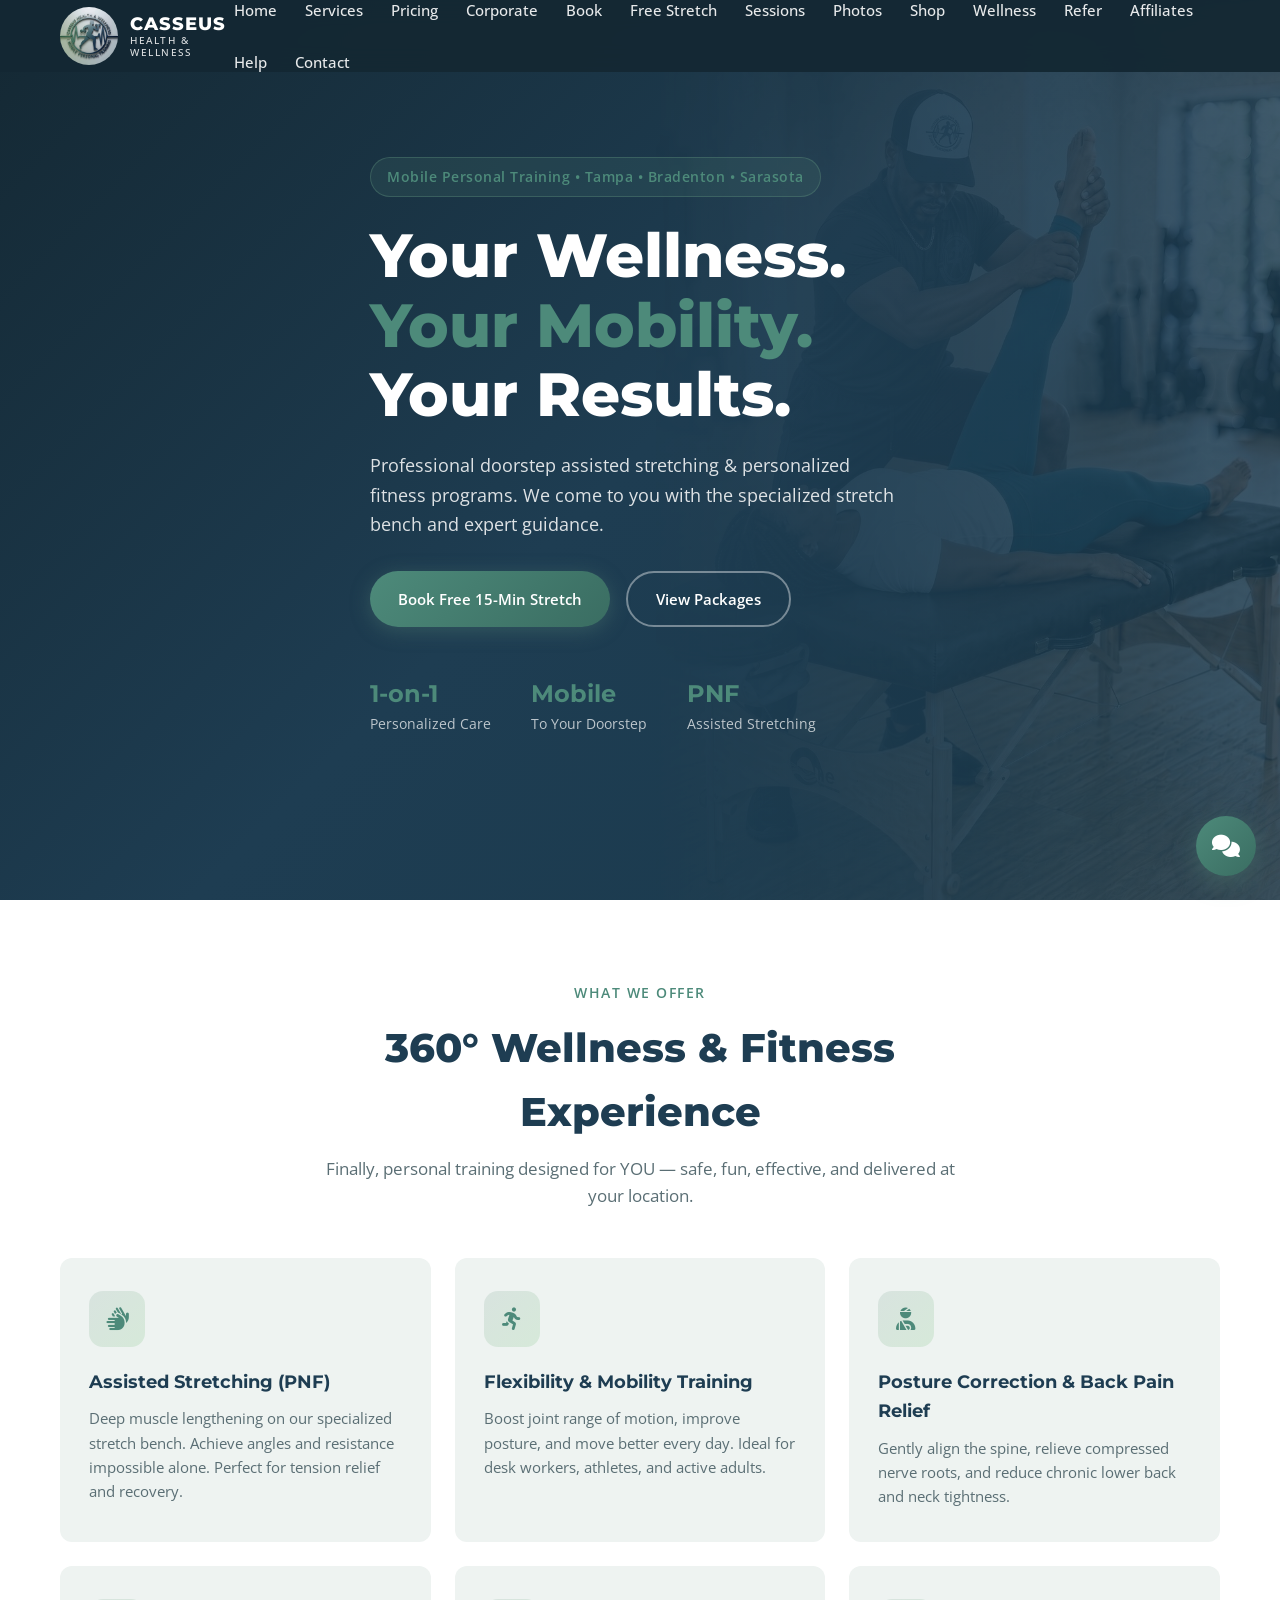
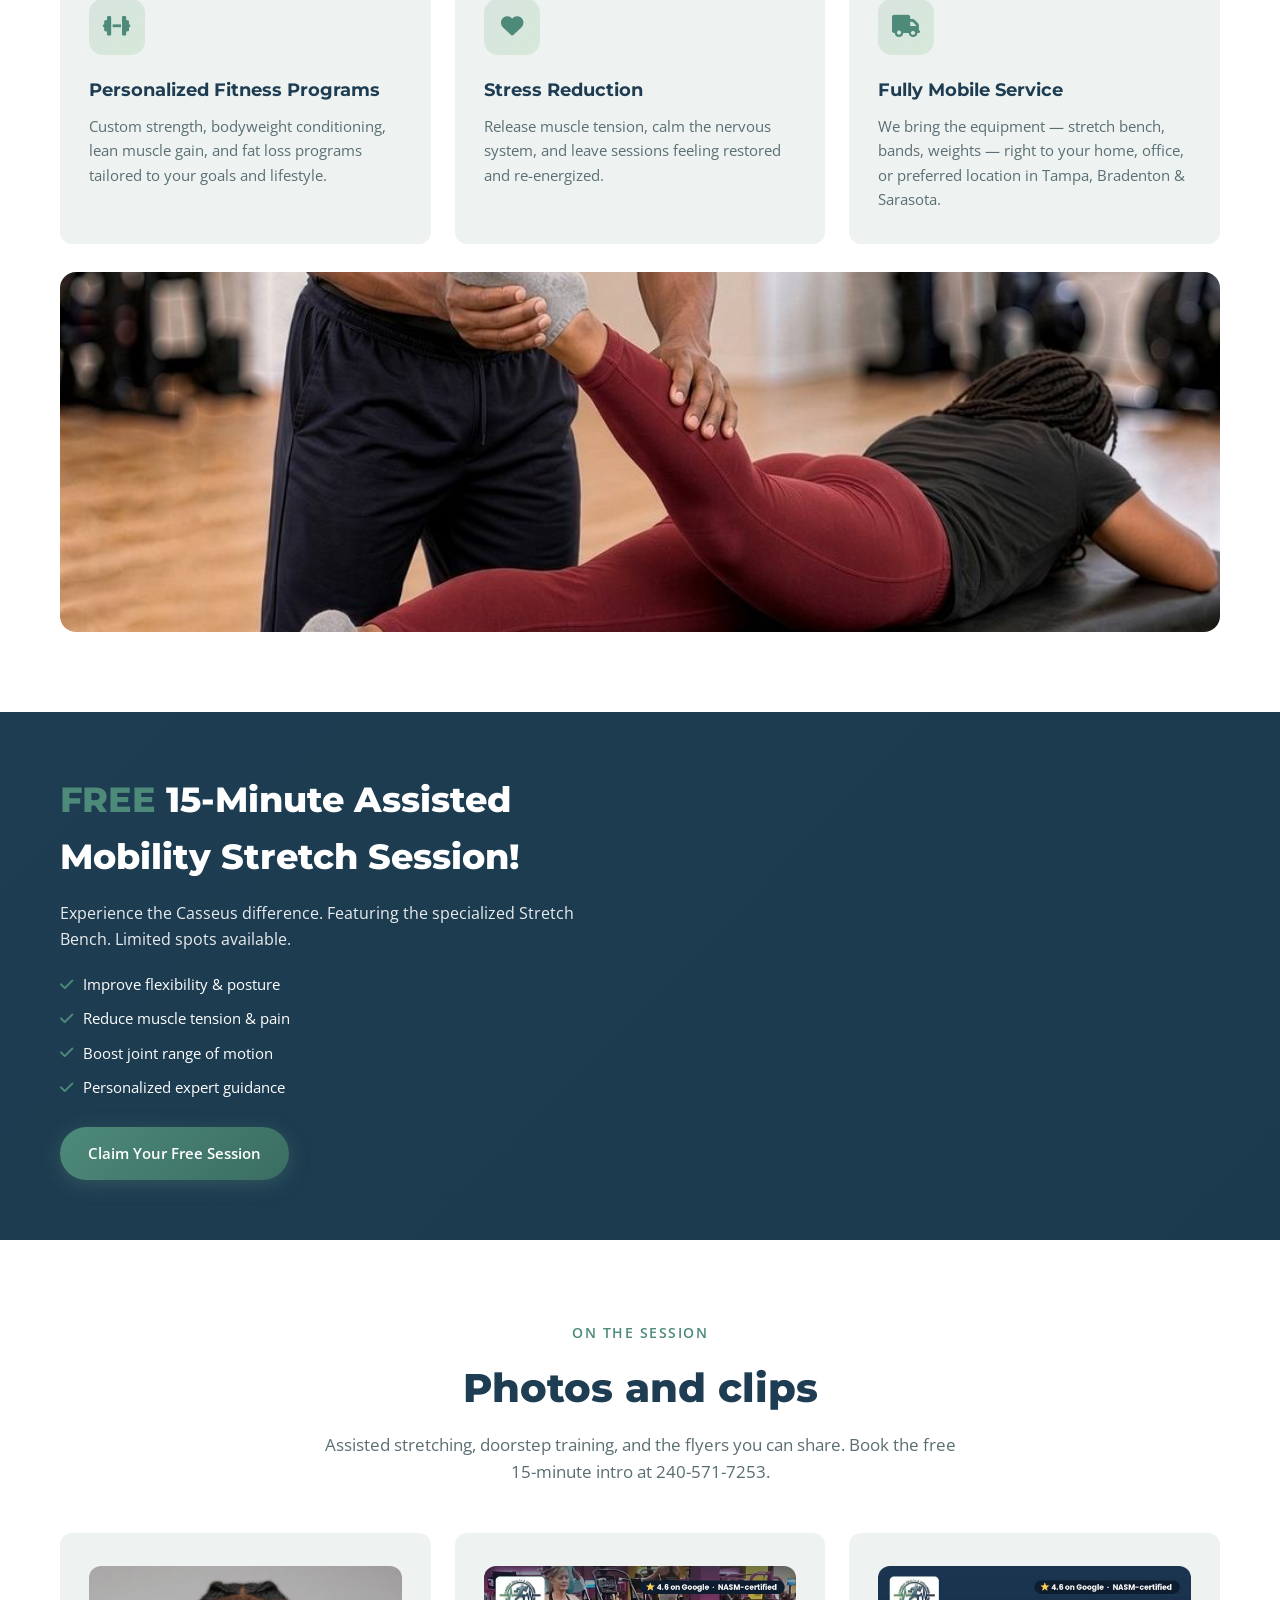
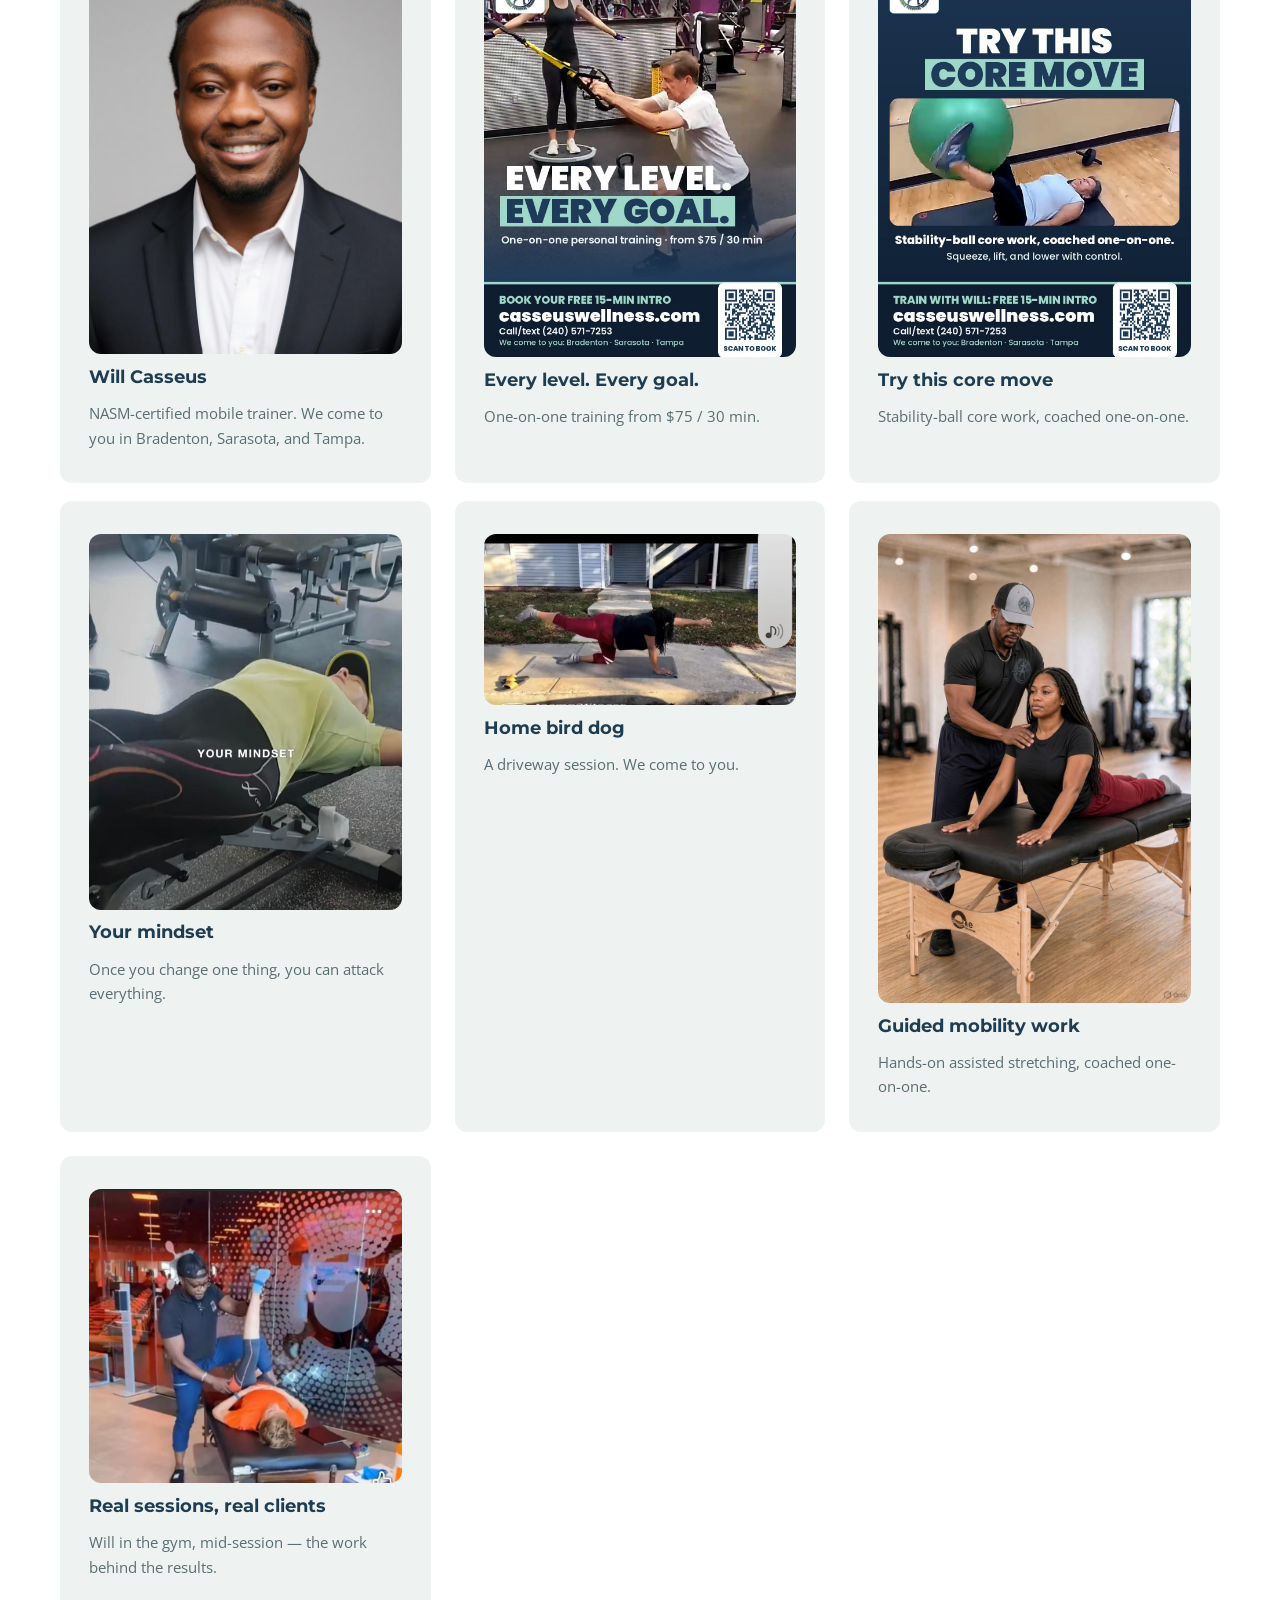
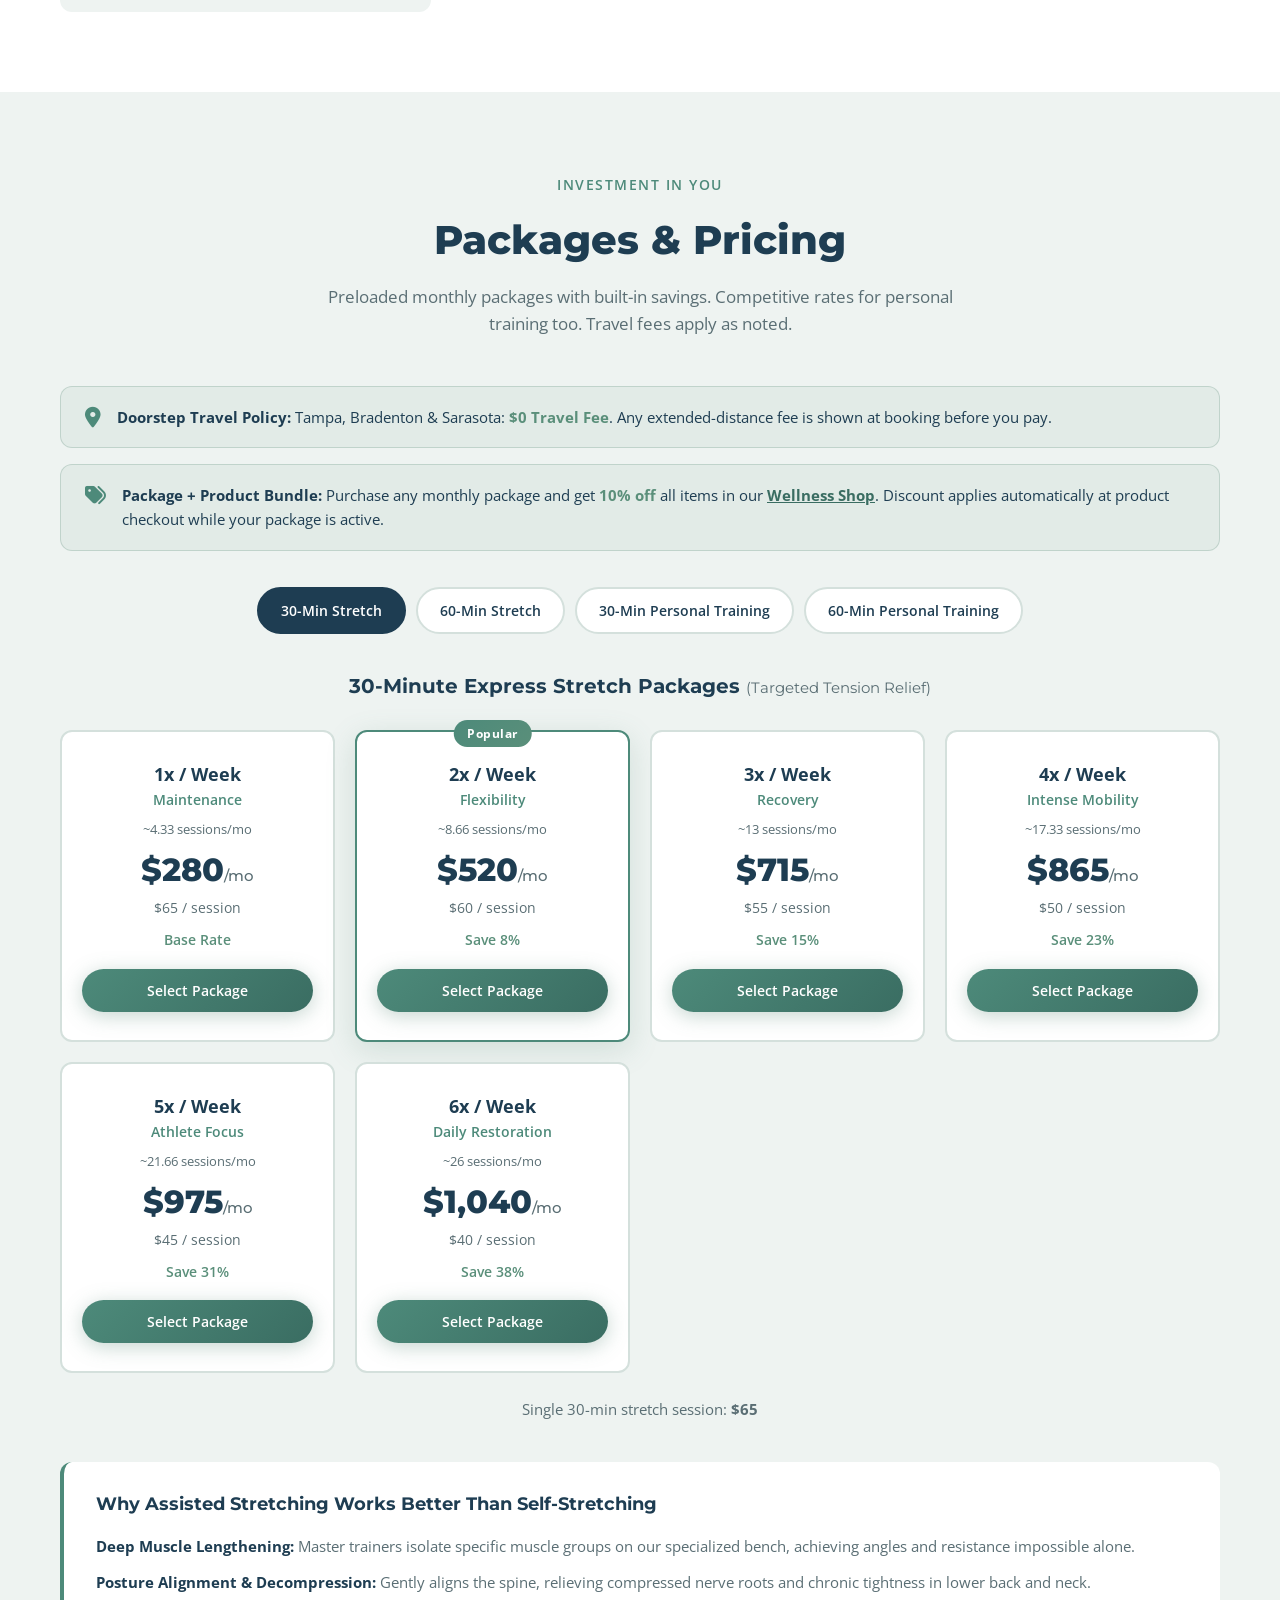
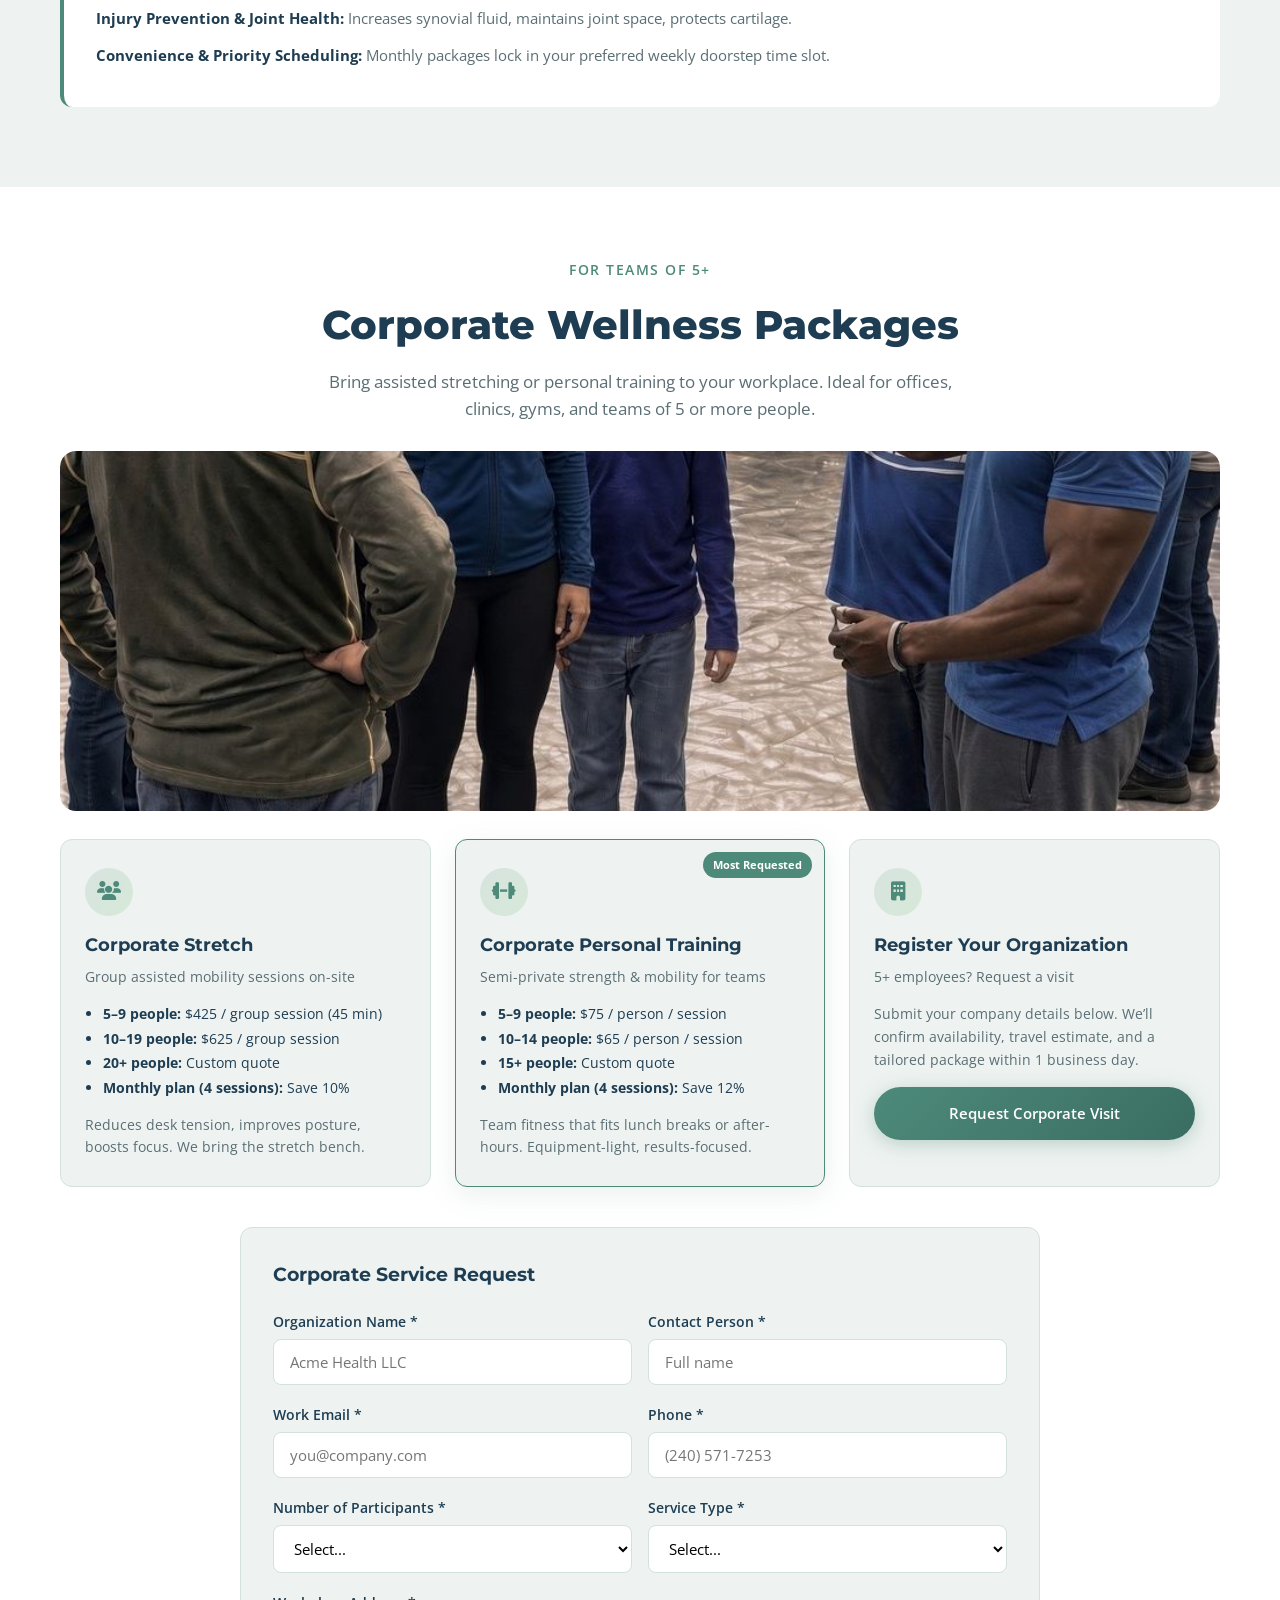
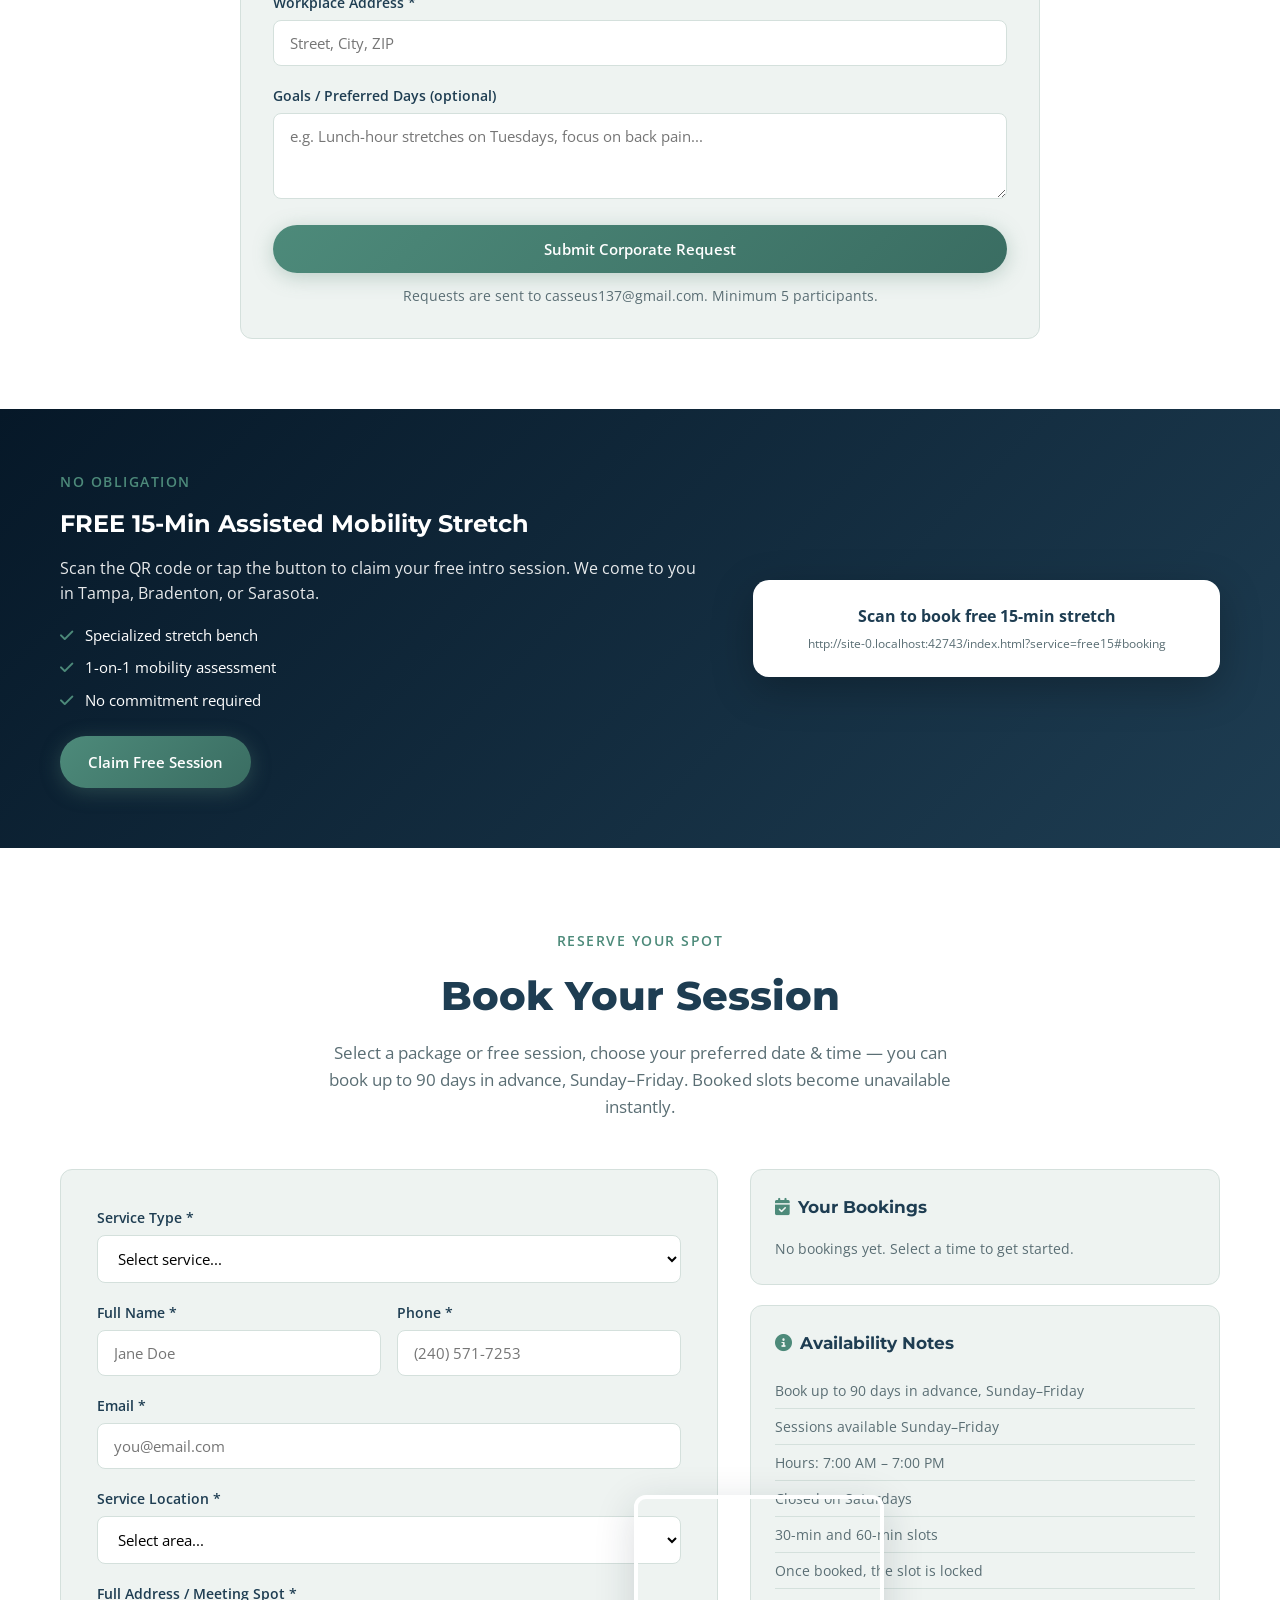
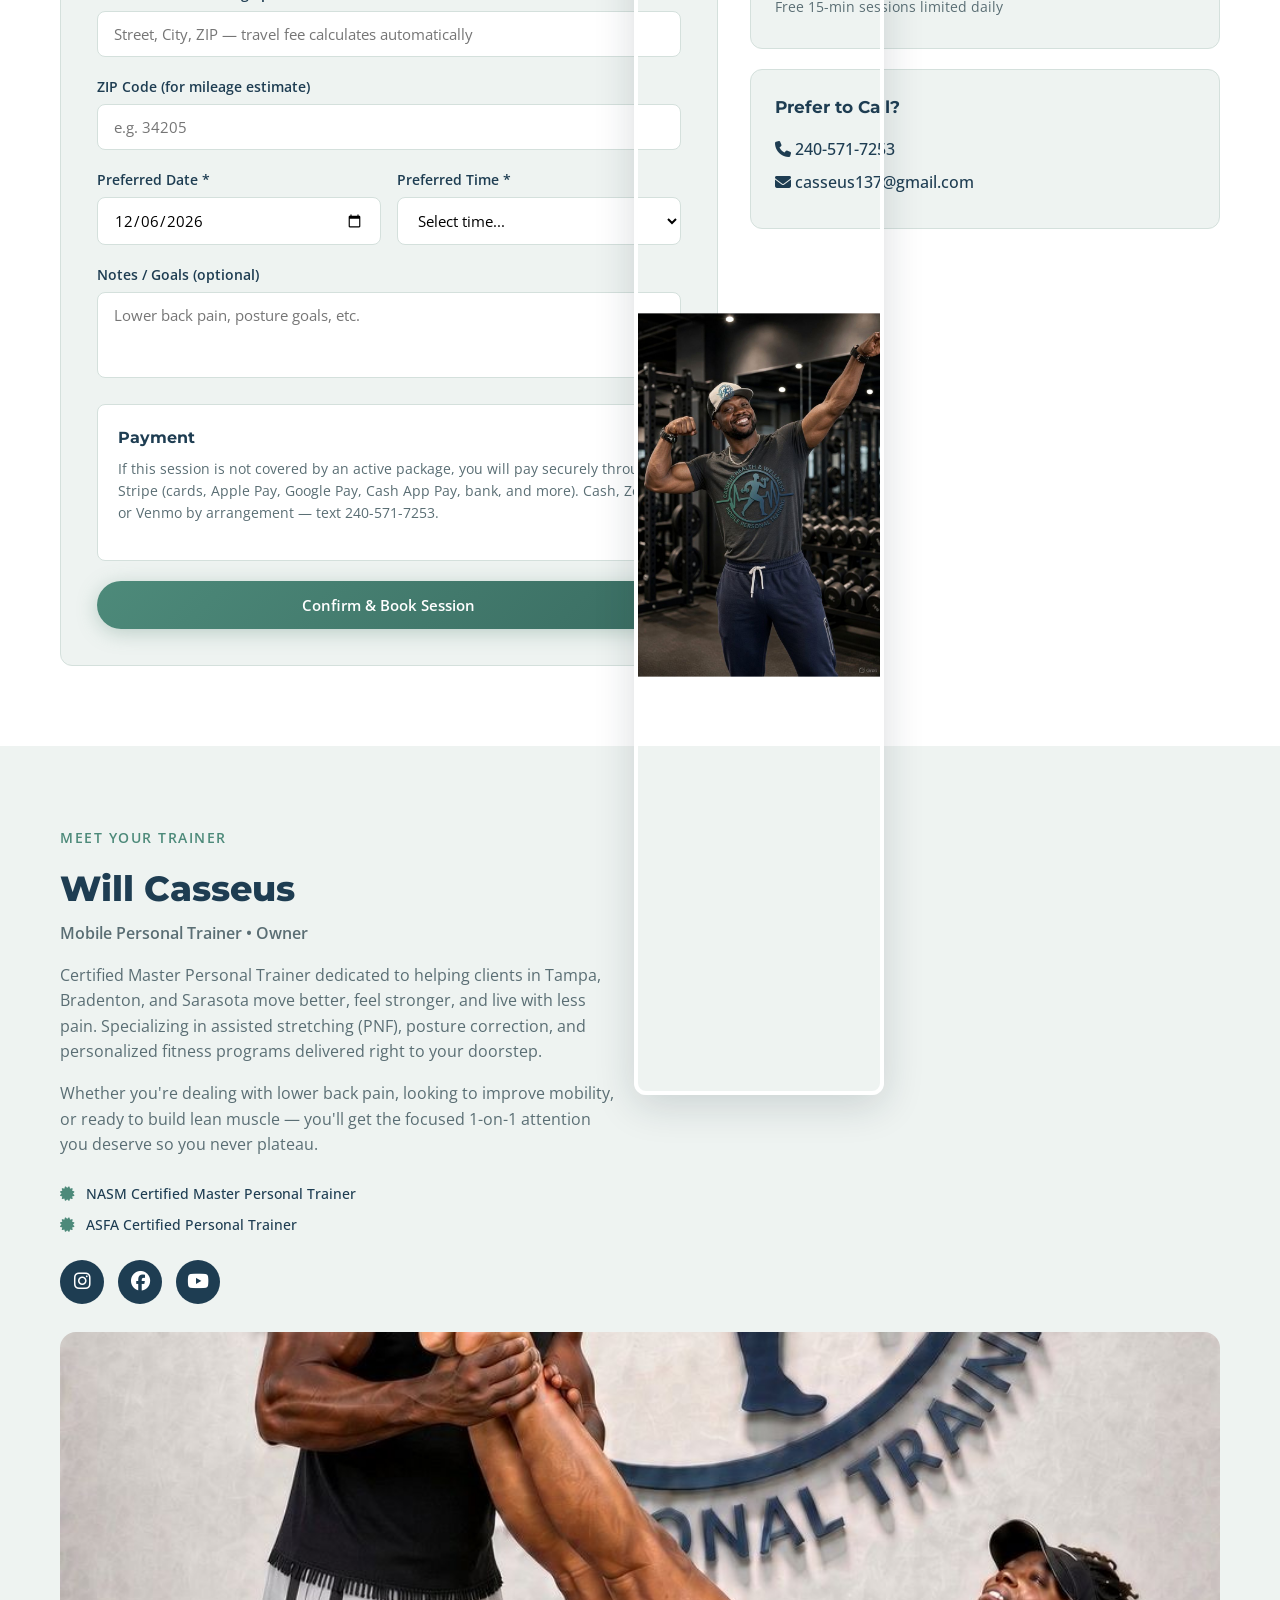
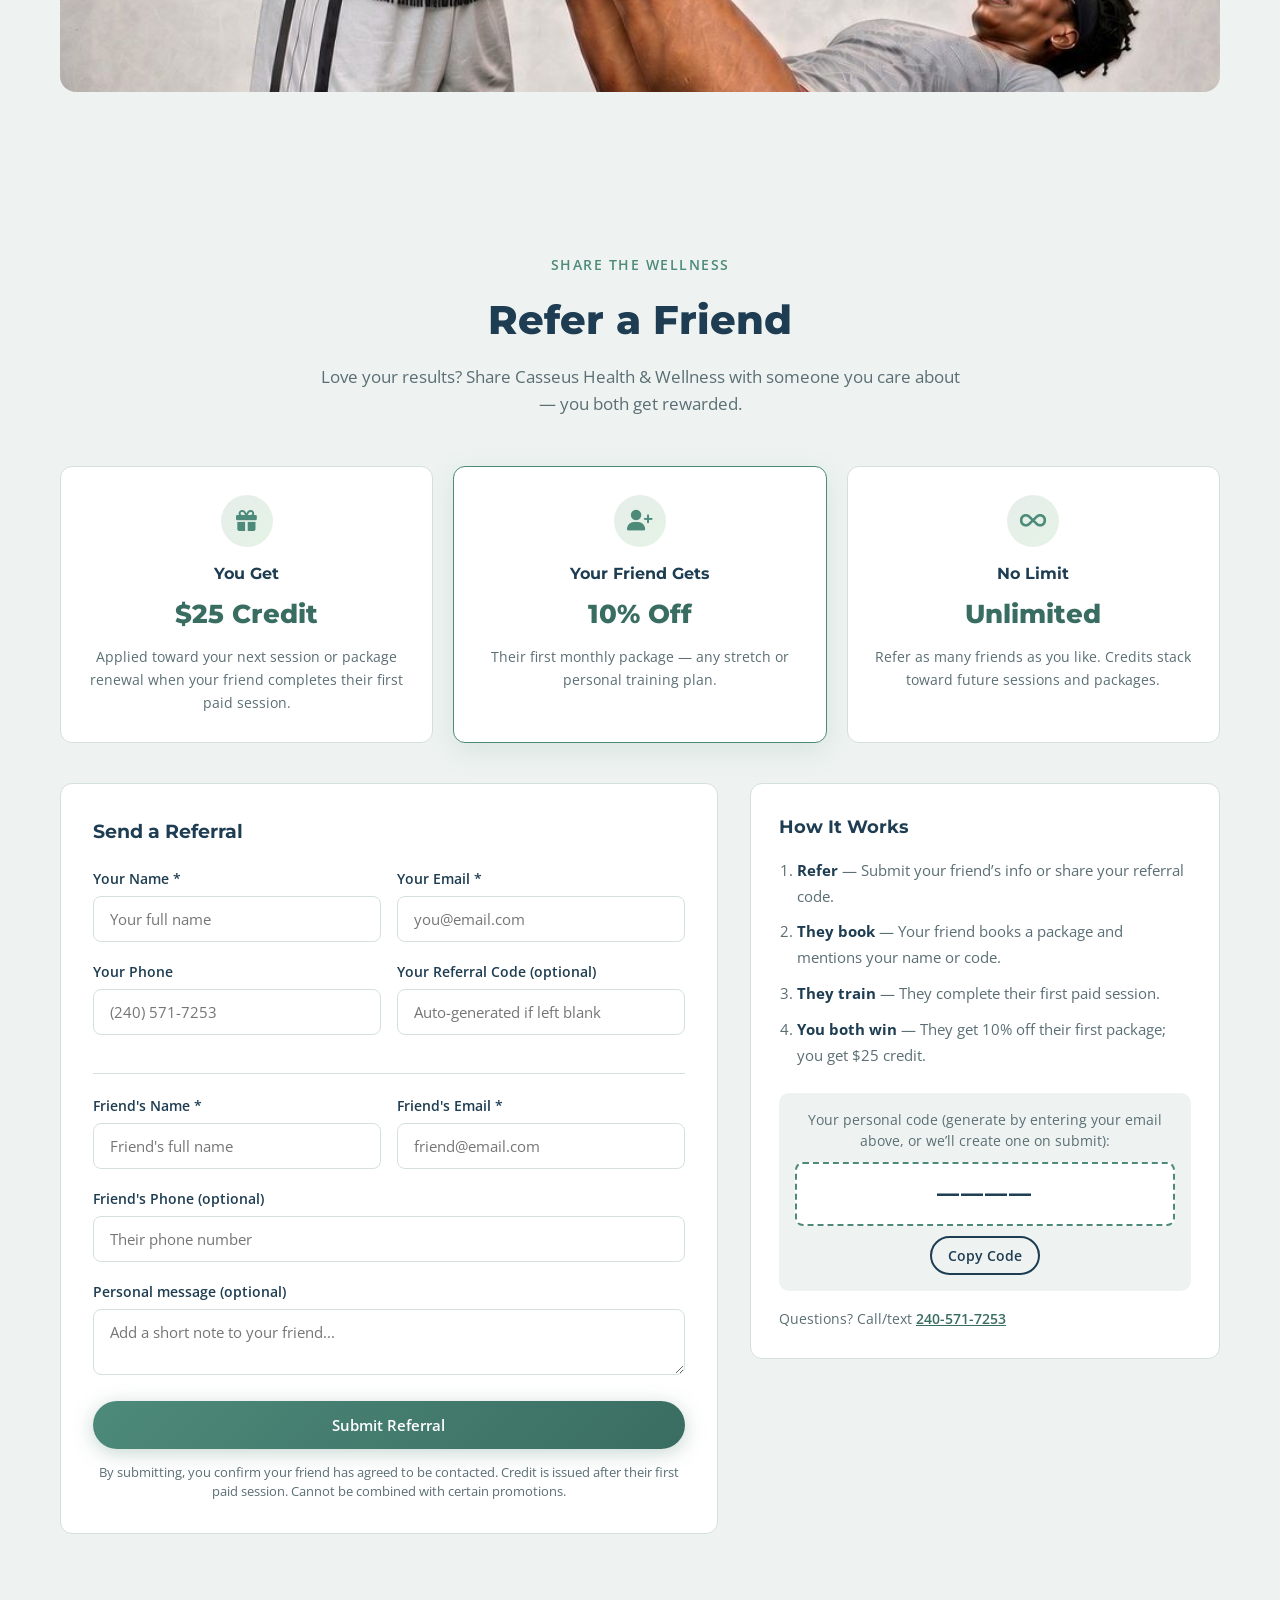
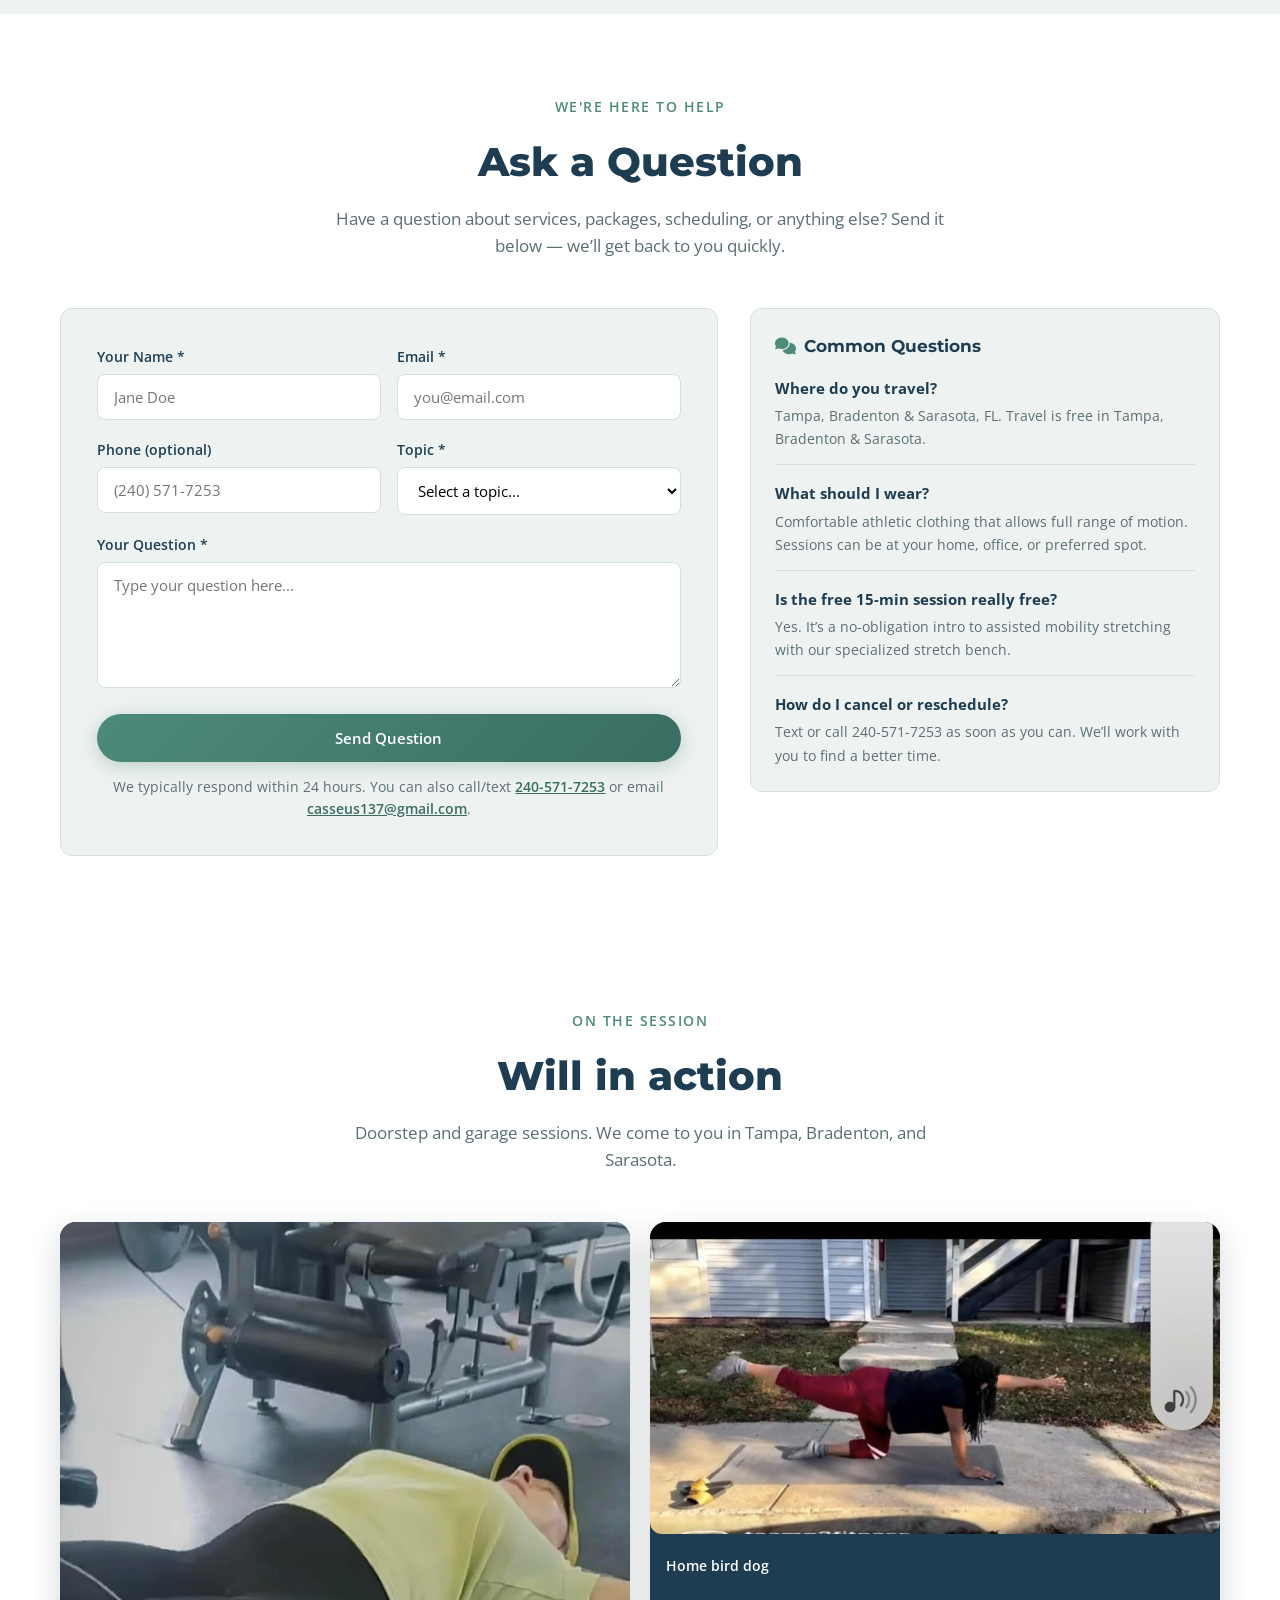
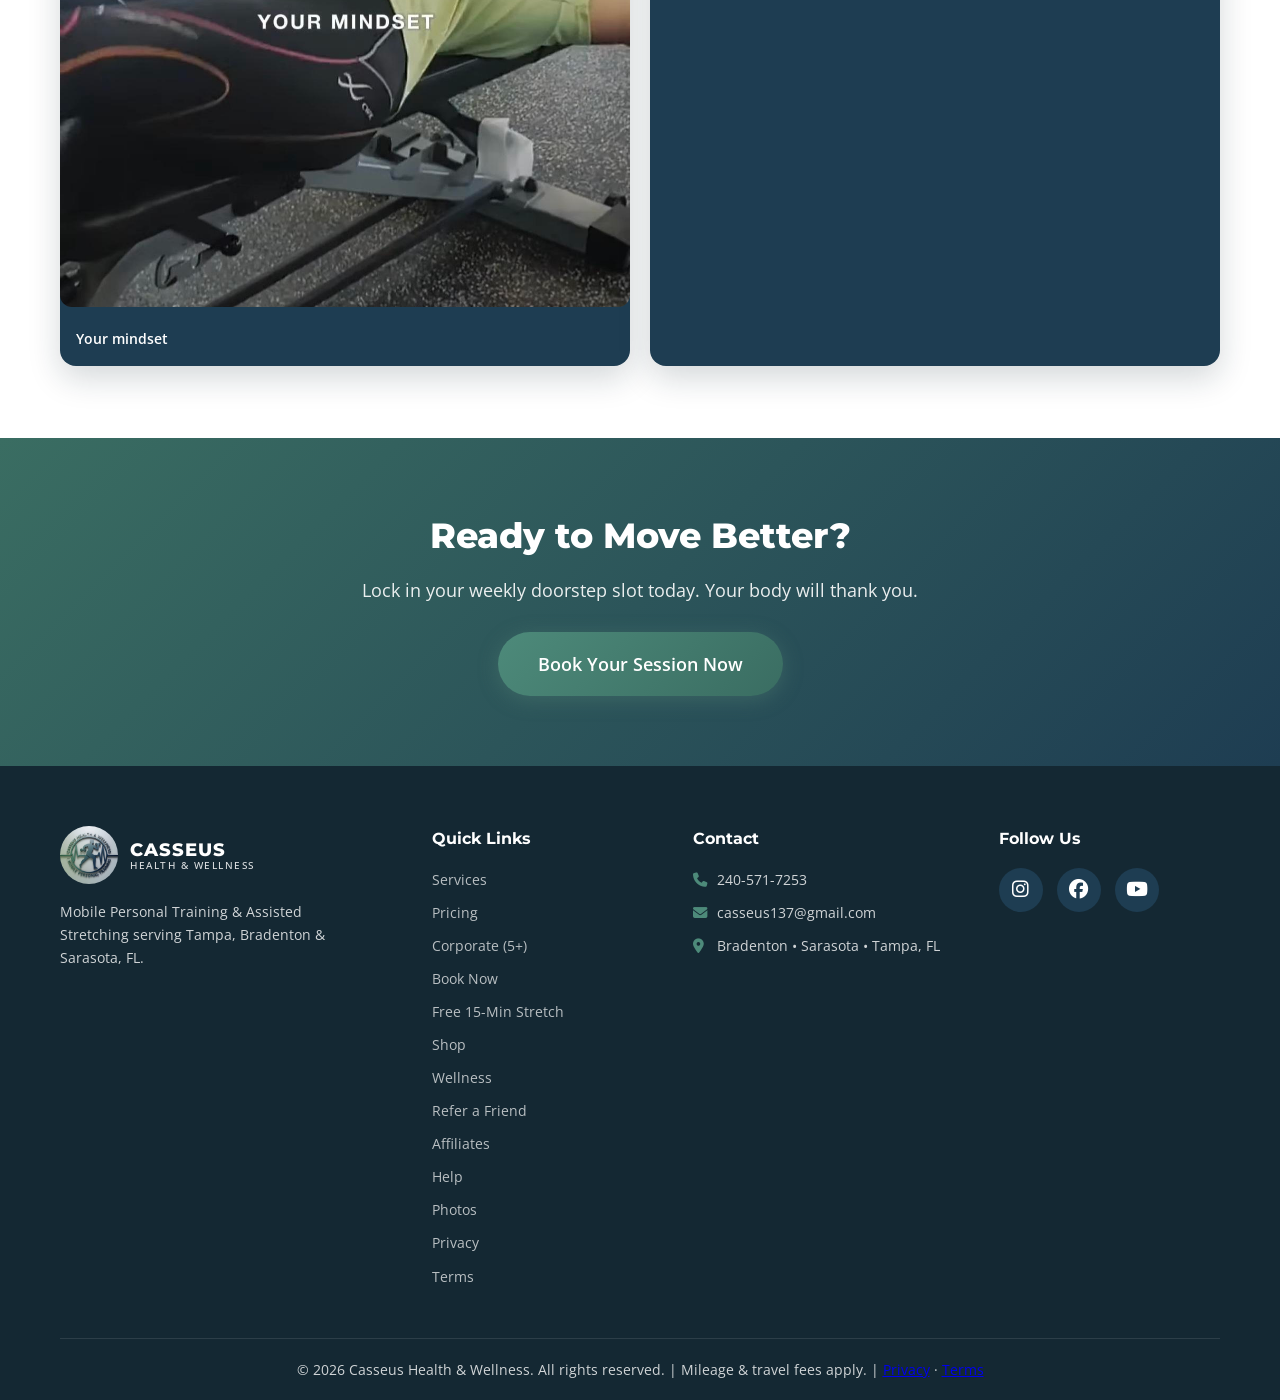
==== index.html @ 2cb48fce "Place photos per competitor placement map: hero session shot, services banner, sessions cards, corpo" ====
<!DOCTYPE html>
<html lang="en">
<head>
  <meta charset="UTF-8">
  <meta name="viewport" content="width=device-width, initial-scale=1.0">
  <meta name="theme-color" content="#1a3a4d">
  <link rel="icon" href="assets/logo-circle.svg" type="image/svg+xml">
  <link rel="apple-touch-icon" href="assets/logo-circle.svg">
  <meta property="og:title" content="Casseus Health & Wellness | Mobile Personal Training">
  <meta property="og:description" content="Assisted stretching and personal training at your door in Tampa, Bradenton & Sarasota.">
  <meta property="og:image" content="assets/538-hero.jpg">
  <link rel="canonical" href="https://casseuswellness.com/">
  <meta property="og:url" content="https://casseuswellness.com/">
  <meta property="og:type" content="website">
  <meta name="twitter:card" content="summary_large_image">
  <title>Casseus Health & Wellness | Mobile Personal Training</title>
  <meta name="description" content="Mobile Personal Training and Assisted Stretching in Tampa, Bradenton & Sarasota, FL. Improve mobility, relieve back pain, personalized fitness programs.">
  <link rel="preload" as="image" href="assets/538-hero.webp" type="image/webp" fetchpriority="high">
  <style id="critical-css">
:root{--navy:#1a3a4d;--navy-dark:#102833;--teal:#5b8a78;--teal-dark:#3f6d5e;--green:#6b9a82;--white:#fff;--off-white:#eef3f2;--gray:#64748b;--radius:12px;--transition:all .3s ease}
*{margin:0;padding:0;box-sizing:border-box}
html{scroll-behavior:smooth;scroll-padding-top:88px}
body{font-family:'Open Sans',system-ui,sans-serif;color:var(--navy);background:var(--off-white);line-height:1.6;overflow-x:hidden}
h1,h2,h3,h4,.logo-main,.stat-num{font-family:Montserrat,system-ui,sans-serif}
.container{max-width:1200px;margin:0 auto;padding:0 20px}
.header{position:fixed;top:0;left:0;right:0;z-index:1000;background:rgba(10,37,64,.95);backdrop-filter:blur(12px)}
.header-inner{display:flex;align-items:center;justify-content:space-between;height:72px}
.logo{display:flex;align-items:center;gap:12px;text-decoration:none;color:var(--white)}
.logo-icon{width:48px;height:48px;border-radius:50%;overflow:hidden;flex-shrink:0}.logo-icon img{width:100%;height:100%;object-fit:cover;display:block}
.logo-text{display:flex;flex-direction:column;line-height:1.15}
.logo-main{font-weight:800;font-size:1.15rem;letter-spacing:1px}
.logo-sub{font-size:.65rem;letter-spacing:1.5px;opacity:.85;font-weight:500}
.nav{display:flex;gap:20px;flex-wrap:wrap}
.nav a{color:var(--white);text-decoration:none;font-weight:500;font-size:.9rem;opacity:.9}
.nav-toggle{display:none;background:none;border:none;color:var(--white);font-size:1.4rem;cursor:pointer}
.hero{min-height:100vh;background:linear-gradient(135deg,var(--navy-dark) 0%,var(--navy) 50%,#1a3a4d 100%);display:flex;align-items:center;position:relative;padding-top:72px;overflow:hidden}
.hero-bg-picture{position:absolute;top:0;right:0;width:50%;height:100%;margin:0;z-index:1;pointer-events:none}
.hero-bg-img{width:100%;height:100%;object-fit:cover;object-position:center;opacity:.15;mask-image:linear-gradient(to left,black,transparent);-webkit-mask-image:linear-gradient(to left,black,transparent)}
.hero-content{position:relative;z-index:2;max-width:700px;padding:60px 0}
.hero-badge{display:inline-block;background:rgba(91,138,120,.15);border:1px solid rgba(91,138,120,.4);color:var(--teal);padding:8px 16px;border-radius:50px;font-size:.85rem;font-weight:600;margin-bottom:24px;letter-spacing:.5px}
.hero h1{font-size:clamp(2.4rem,5vw,3.8rem);font-weight:800;color:var(--white);line-height:1.15;margin-bottom:20px}
.highlight{color:var(--teal)}
.hero-sub{font-size:1.15rem;color:rgba(255,255,255,.85);margin-bottom:32px;max-width:540px}
.hero-cta{display:flex;flex-wrap:wrap;gap:16px;margin-bottom:48px}
.btn{display:inline-flex;align-items:center;justify-content:center;gap:8px;padding:14px 28px;border-radius:50px;font-weight:600;font-size:.95rem;text-decoration:none;border:none;cursor:pointer;font-family:inherit}
.btn-primary{background:linear-gradient(135deg,var(--teal),var(--teal-dark));color:var(--white);box-shadow:0 4px 20px rgba(91,138,120,.35)}
.btn-outline{background:transparent;color:var(--white);border:2px solid rgba(255,255,255,.4)}
.hero-stats{display:flex;gap:40px;flex-wrap:wrap}
.stat{display:flex;flex-direction:column}
.stat-num{font-size:1.5rem;font-weight:700;color:var(--teal)}
.stat-label{font-size:.85rem;color:rgba(255,255,255,.7)}
@media (max-width:900px){
.nav{display:none;position:absolute;top:72px;left:0;right:0;background:var(--navy);flex-direction:column;padding:20px;gap:16px}
.nav.open{display:flex}
.nav-toggle{display:block}
}
@media (max-width:768px){
.hero-bg-picture{width:100%}
.hero-bg-img{opacity:.12;mask-image:linear-gradient(to top,black 20%,transparent 70%);-webkit-mask-image:linear-gradient(to top,black 20%,transparent 70%)}
}
  </style>
  <link rel="preload" href="styles.css" as="style" onload="this.onload=null;this.rel='stylesheet'">
  <noscript><link rel="stylesheet" href="styles.css"></noscript>
  <script>
  (function(){
    var href='styles.css';
    function load(){var l=document.createElement('link');l.rel='stylesheet';l.href=href;document.head.appendChild(l);}
    var link=document.querySelector('link[rel="preload"][href="'+href+'"]');
    if(link){
      if(link.sheet){link.rel='stylesheet';}
      else if(!('onload' in link)){load();}
    } else {load();}
  })();
  </script>
  <link rel="preconnect" href="https://fonts.googleapis.com">
  <link rel="preconnect" href="https://fonts.gstatic.com" crossorigin>
  <link rel="preload" href="https://fonts.googleapis.com/css2?family=Montserrat:wght@400;500;600;700;800&family=Open+Sans:wght@400;500;600&display=swap" as="style" onload="this.onload=null;this.rel='stylesheet'">
  <link rel="preload" href="https://cdnjs.cloudflare.com/ajax/libs/font-awesome/6.5.1/css/all.min.css" as="style" onload="this.onload=null;this.rel='stylesheet'">
  <noscript>
    <link href="https://fonts.googleapis.com/css2?family=Montserrat:wght@400;500;600;700;800&family=Open+Sans:wght@400;500;600&display=swap" rel="stylesheet">
    <link rel="stylesheet" href="https://cdnjs.cloudflare.com/ajax/libs/font-awesome/6.5.1/css/all.min.css">
  </noscript>
  <script>
    /* Async CSS fallback when link.onload is not supported */
    (function() {
      function loadStylesheet(href) {
        var l = document.createElement('link');
        l.rel = 'stylesheet';
        l.href = href;
        document.head.appendChild(l);
      }
      var supportsOnload = false;
      try {
        supportsOnload = 'onload' in document.createElement('link');
      } catch (e) {}
      if (!supportsOnload) {
        loadStylesheet('https://fonts.googleapis.com/css2?family=Montserrat:wght@400;500;600;700;800&family=Open+Sans:wght@400;500;600&display=swap');
        loadStylesheet('https://cdnjs.cloudflare.com/ajax/libs/font-awesome/6.5.1/css/all.min.css');
      }
    })();
  </script>
</head>
<body>
  <!-- Header -->
  <header class="header" id="header">
    <div class="container header-inner">
      <a href="#home" class="logo">
        <div class="logo-icon">
          <img src="assets/logo-circle.svg" alt="Casseus Health & Wellness logo">
        </div>
        <div class="logo-text">
          <span class="logo-main">CASSEUS</span>
          <span class="logo-sub">HEALTH & WELLNESS</span>
        </div>
      </a>
      <nav class="nav" id="nav">
        <a href="#home">Home</a>
        <a href="#services">Services</a>
        <a href="#pricing">Pricing</a>
        <a href="#corporate">Corporate</a>
        <a href="#booking">Book</a>
        <a href="#free-stretch">Free Stretch</a>
        <a href="#sessions">Sessions</a>
        <a href="#photos">Photos</a>
        <a href="store.html">Shop</a>
        <a href="wellness-hub.html">Wellness</a>
        <a href="#referral">Refer</a>
        <a href="affiliate.html">Affiliates</a>
        <a href="#questions">Help</a>
        <a href="#contact">Contact</a>
      </nav>
      <button class="nav-toggle" id="navToggle" aria-label="Toggle menu">
        <i class="fas fa-bars"></i>
      </button>
    </div>
  </header>

  <!-- Hero -->
  <section class="hero" id="home">
    <picture class="hero-bg-picture">
      <img class="hero-bg-img" src="assets/photo-hero.svg" alt="Will Casseus performing an assisted leg stretch with a client on the stretch bench" width="1000" height="1500" fetchpriority="high" decoding="async">
    </picture>
    <div class="hero-overlay"></div>
    <div class="container hero-content">
      <div class="hero-badge">Mobile Personal Training • Tampa • Bradenton • Sarasota</div>
      <h1>Your Wellness.<br><span class="highlight">Your Mobility.</span><br>Your Results.</h1>
      <p class="hero-sub">Professional doorstep assisted stretching & personalized fitness programs. We come to you with the specialized stretch bench and expert guidance.</p>
      <div class="hero-cta">
        <a href="#booking" class="btn btn-primary">Book Free 15-Min Stretch</a>
        <a href="#pricing" class="btn btn-outline">View Packages</a>
      </div>
      <div class="hero-stats">
        <div class="stat">
          <span class="stat-num">1-on-1</span>
          <span class="stat-label">Personalized Care</span>
        </div>
        <div class="stat">
          <span class="stat-num">Mobile</span>
          <span class="stat-label">To Your Doorstep</span>
        </div>
        <div class="stat">
          <span class="stat-num">PNF</span>
          <span class="stat-label">Assisted Stretching</span>
        </div>
      </div>
    </div>
  </section>

  <!-- Services -->
  <section class="services" id="services">
    <div class="container">
      <div class="section-header">
        <span class="section-tag">What We Offer</span>
        <h2>360° Wellness & Fitness Experience</h2>
        <p>Finally, personal training designed for YOU — safe, fun, effective, and delivered at your location.</p>
      </div>
      <div class="services-grid">
        <div class="service-card">
          <div class="service-icon"><i class="fas fa-hands"></i></div>
          <h3>Assisted Stretching (PNF)</h3>
          <p>Deep muscle lengthening on our specialized stretch bench. Achieve angles and resistance impossible alone. Perfect for tension relief and recovery.</p>
        </div>
        <div class="service-card">
          <div class="service-icon"><i class="fas fa-running"></i></div>
          <h3>Flexibility & Mobility Training</h3>
          <p>Boost joint range of motion, improve posture, and move better every day. Ideal for desk workers, athletes, and active adults.</p>
        </div>
        <div class="service-card">
          <div class="service-icon"><i class="fas fa-spine"></i><i class="fas fa-user-injured"></i></div>
          <h3>Posture Correction & Back Pain Relief</h3>
          <p>Gently align the spine, relieve compressed nerve roots, and reduce chronic lower back and neck tightness.</p>
        </div>
        <div class="service-card">
          <div class="service-icon"><i class="fas fa-dumbbell"></i></div>
          <h3>Personalized Fitness Programs</h3>
          <p>Custom strength, bodyweight conditioning, lean muscle gain, and fat loss programs tailored to your goals and lifestyle.</p>
        </div>
        <div class="service-card">
          <div class="service-icon"><i class="fas fa-heart"></i></div>
          <h3>Stress Reduction</h3>
          <p>Release muscle tension, calm the nervous system, and leave sessions feeling restored and re-energized.</p>
        </div>
        <div class="service-card">
          <div class="service-icon"><i class="fas fa-truck"></i></div>
          <h3>Fully Mobile Service</h3>
          <p>We bring the equipment — stretch bench, bands, weights — right to your home, office, or preferred location in Tampa, Bradenton & Sarasota.</p>
        </div>
      </div>
      <img src="assets/photo-services.svg" class="section-photo" alt="Will Casseus guiding a client through a prone hamstring stretch on the stretch bench" width="1000" height="1500" loading="lazy" decoding="async">
    </div>
  </section>

  <!-- Promo Banner -->
  <section class="promo">
    <div class="container promo-inner">
      <div class="promo-content">
        <h2><span class="highlight">FREE</span> 15-Minute Assisted Mobility Stretch Session!</h2>
        <p>Experience the Casseus difference. Featuring the specialized Stretch Bench. Limited spots available.</p>
        <ul class="promo-list">
          <li><i class="fas fa-check"></i> Improve flexibility & posture</li>
          <li><i class="fas fa-check"></i> Reduce muscle tension & pain</li>
          <li><i class="fas fa-check"></i> Boost joint range of motion</li>
          <li><i class="fas fa-check"></i> Personalized expert guidance</li>
        </ul>
        <a href="#booking" class="btn btn-primary">Claim Your Free Session</a>
      </div>
      <div class="promo-image">
        <picture>
          <source srcset="assets/486.webp" type="image/webp">
          <img src="assets/486.jpg" alt="Will Casseus assisting a client with a hamstring stretch on the treatment table" width="720" height="900" loading="lazy" decoding="async">
        </picture>
      </div>
    </div>
  </section>

  <section class="services" id="sessions">
    <div class="container">
      <div class="section-header">
        <span class="section-tag">On the session</span>
        <h2>Photos and clips</h2>
        <p>Assisted stretching, doorstep training, and the flyers you can share. Book the free 15-minute intro at 240-571-7253.</p>
      </div>
      <div class="services-grid">
        <article class="service-card"><img src="will-portrait.jpg" alt="Will Casseus" style="width:100%;border-radius:12px"><h3>Will Casseus</h3><p>NASM-certified mobile trainer. We come to you in Bradenton, Sarasota, and Tampa.</p></article>
        <article class="service-card"><img src="flyer-every-level.png" alt="Every level, every goal flyer" style="width:100%;border-radius:12px"><h3>Every level. Every goal.</h3><p>One-on-one training from $75 / 30 min.</p></article>
        <article class="service-card"><img src="flyer-core.png" alt="Core move flyer" style="width:100%;border-radius:12px"><h3>Try this core move</h3><p>Stability-ball core work, coached one-on-one.</p></article>
      </div>
      <div class="services-grid" id="photos" style="margin-top:18px">
        <article class="service-card"><img src="mindset-bench.jpg" alt="Bench press session" style="width:100%;border-radius:12px"><h3>Your mindset</h3><p>Once you change one thing, you can attack everything.</p></article>
        <article class="service-card"><img src="bird-dog-photo.jpg" alt="Home bird dog on the driveway" style="width:100%;border-radius:12px"><h3>Home bird dog</h3><p>A driveway session. We come to you.</p></article>
        <article class="service-card"><img src="assets/photo-cobra.svg" alt="Will Casseus coaching a client through a guided back-extension mobility stretch" style="width:100%;border-radius:12px"><h3>Guided mobility work</h3><p>Hands-on assisted stretching, coached one-on-one.</p></article>
        <article class="service-card"><img src="assets/photo-real.svg" alt="Will Casseus stretching a client's leg during a real gym session" style="width:100%;border-radius:12px"><h3>Real sessions, real clients</h3><p>Will in the gym, mid-session — the work behind the results.</p></article>
      </div>
    </div>
  </section>

  <!-- Pricing -->
  <section class="pricing" id="pricing">
    <div class="container">
      <div class="section-header">
        <span class="section-tag">Investment in You</span>
        <h2>Packages & Pricing</h2>
        <p>Preloaded monthly packages with built-in savings. Competitive rates for personal training too. Travel fees apply as noted.</p>
      </div>

      <!-- Travel Notice -->
      <div class="travel-notice">
        <i class="fas fa-map-marker-alt"></i>
        <div>
          <strong>Doorstep Travel Policy:</strong> Tampa, Bradenton & Sarasota: <span class="free">$0 Travel Fee</span>. Any extended-distance fee is shown at booking before you pay.
        </div>
      </div>

      <div class="travel-notice" style="margin-top:-20px;margin-bottom:36px;">
        <i class="fas fa-tags"></i>
        <div>
          <strong>Package + Product Bundle:</strong> Purchase any monthly package and get <span class="free">10% off</span> all items in our <a href="store.html" style="color:var(--teal-dark);font-weight:700;">Wellness Shop</a>. Discount applies automatically at product checkout while your package is active.
        </div>
      </div>

      <!-- Tabs -->
      <div class="pricing-tabs">
        <button class="tab-btn active" data-tab="stretch-30">30-Min Stretch</button>
        <button class="tab-btn" data-tab="stretch-60">60-Min Stretch</button>
        <button class="tab-btn" data-tab="pt-30">30-Min Personal Training</button>
        <button class="tab-btn" data-tab="pt-60">60-Min Personal Training</button>
      </div>

      <!-- 30-Min Stretch -->
      <div class="tab-content active" id="stretch-30">
        <h3 class="tab-title">30-Minute Express Stretch Packages <span>(Targeted Tension Relief)</span></h3>
        <div class="pricing-grid">
          <div class="price-card" data-package="s30-1">
            <div class="price-freq">1x / Week</div>
            <div class="price-label">Maintenance</div>
            <div class="price-sessions">~4.33 sessions/mo</div>
            <div class="price-amount">$280<span>/mo</span></div>
            <div class="price-per">$65 / session</div>
            <div class="price-save">Base Rate</div>
            <button class="btn btn-primary buy-btn" data-id="s30-1" data-name="30-Min Stretch - 1x/Week" data-price="280">Select Package</button>
          </div>
          <div class="price-card popular" data-package="s30-2">
            <div class="popular-badge">Popular</div>
            <div class="price-freq">2x / Week</div>
            <div class="price-label">Flexibility</div>
            <div class="price-sessions">~8.66 sessions/mo</div>
            <div class="price-amount">$520<span>/mo</span></div>
            <div class="price-per">$60 / session</div>
            <div class="price-save">Save 8%</div>
            <button class="btn btn-primary buy-btn" data-id="s30-2" data-name="30-Min Stretch - 2x/Week" data-price="520">Select Package</button>
          </div>
          <div class="price-card" data-package="s30-3">
            <div class="price-freq">3x / Week</div>
            <div class="price-label">Recovery</div>
            <div class="price-sessions">~13 sessions/mo</div>
            <div class="price-amount">$715<span>/mo</span></div>
            <div class="price-per">$55 / session</div>
            <div class="price-save">Save 15%</div>
            <button class="btn btn-primary buy-btn" data-id="s30-3" data-name="30-Min Stretch - 3x/Week" data-price="715">Select Package</button>
          </div>
          <div class="price-card" data-package="s30-4">
            <div class="price-freq">4x / Week</div>
            <div class="price-label">Intense Mobility</div>
            <div class="price-sessions">~17.33 sessions/mo</div>
            <div class="price-amount">$865<span>/mo</span></div>
            <div class="price-per">$50 / session</div>
            <div class="price-save">Save 23%</div>
            <button class="btn btn-primary buy-btn" data-id="s30-4" data-name="30-Min Stretch - 4x/Week" data-price="865">Select Package</button>
          </div>
          <div class="price-card" data-package="s30-5">
            <div class="price-freq">5x / Week</div>
            <div class="price-label">Athlete Focus</div>
            <div class="price-sessions">~21.66 sessions/mo</div>
            <div class="price-amount">$975<span>/mo</span></div>
            <div class="price-per">$45 / session</div>
            <div class="price-save">Save 31%</div>
            <button class="btn btn-primary buy-btn" data-id="s30-5" data-name="30-Min Stretch - 5x/Week" data-price="975">Select Package</button>
          </div>
          <div class="price-card" data-package="s30-6">
            <div class="price-freq">6x / Week</div>
            <div class="price-label">Daily Restoration</div>
            <div class="price-sessions">~26 sessions/mo</div>
            <div class="price-amount">$1,040<span>/mo</span></div>
            <div class="price-per">$40 / session</div>
            <div class="price-save">Save 38%</div>
            <button class="btn btn-primary buy-btn" data-id="s30-6" data-name="30-Min Stretch - 6x/Week" data-price="1040">Select Package</button>
          </div>
        </div>
        <p class="single-session">Single 30-min stretch session: <strong>$65</strong></p>
      </div>

      <!-- 60-Min Stretch -->
      <div class="tab-content" id="stretch-60">
        <h3 class="tab-title">60-Minute Full-Body Stretch Packages <span>(Total Body Reset)</span></h3>
        <div class="pricing-grid">
          <div class="price-card" data-package="s60-1">
            <div class="price-freq">1x / Week</div>
            <div class="price-label">Maintenance</div>
            <div class="price-sessions">~4.33 sessions/mo</div>
            <div class="price-amount">$475<span>/mo</span></div>
            <div class="price-per">$110 / session</div>
            <div class="price-save">Base Rate</div>
            <button class="btn btn-primary buy-btn" data-id="s60-1" data-name="60-Min Stretch - 1x/Week" data-price="475">Select Package</button>
          </div>
          <div class="price-card popular" data-package="s60-2">
            <div class="popular-badge">Popular</div>
            <div class="price-freq">2x / Week</div>
            <div class="price-label">Flexibility</div>
            <div class="price-sessions">~8.66 sessions/mo</div>
            <div class="price-amount">$865<span>/mo</span></div>
            <div class="price-per">$100 / session</div>
            <div class="price-save">Save 9%</div>
            <button class="btn btn-primary buy-btn" data-id="s60-2" data-name="60-Min Stretch - 2x/Week" data-price="865">Select Package</button>
          </div>
          <div class="price-card" data-package="s60-3">
            <div class="price-freq">3x / Week</div>
            <div class="price-label">Recovery</div>
            <div class="price-sessions">~13 sessions/mo</div>
            <div class="price-amount">$1,235<span>/mo</span></div>
            <div class="price-per">$95 / session</div>
            <div class="price-save">Save 14%</div>
            <button class="btn btn-primary buy-btn" data-id="s60-3" data-name="60-Min Stretch - 3x/Week" data-price="1235">Select Package</button>
          </div>
          <div class="price-card" data-package="s60-4">
            <div class="price-freq">4x / Week</div>
            <div class="price-label">Intense Mobility</div>
            <div class="price-sessions">~17.33 sessions/mo</div>
            <div class="price-amount">$1,560<span>/mo</span></div>
            <div class="price-per">$90 / session</div>
            <div class="price-save">Save 18%</div>
            <button class="btn btn-primary buy-btn" data-id="s60-4" data-name="60-Min Stretch - 4x/Week" data-price="1560">Select Package</button>
          </div>
          <div class="price-card" data-package="s60-5">
            <div class="price-freq">5x / Week</div>
            <div class="price-label">Athlete Focus</div>
            <div class="price-sessions">~21.66 sessions/mo</div>
            <div class="price-amount">$1,840<span>/mo</span></div>
            <div class="price-per">$85 / session</div>
            <div class="price-save">Save 23%</div>
            <button class="btn btn-primary buy-btn" data-id="s60-5" data-name="60-Min Stretch - 5x/Week" data-price="1840">Select Package</button>
          </div>
          <div class="price-card" data-package="s60-6">
            <div class="price-freq">6x / Week</div>
            <div class="price-label">Daily Restoration</div>
            <div class="price-sessions">~26 sessions/mo</div>
            <div class="price-amount">$2,080<span>/mo</span></div>
            <div class="price-per">$80 / session</div>
            <div class="price-save">Save 27%</div>
            <button class="btn btn-primary buy-btn" data-id="s60-6" data-name="60-Min Stretch - 6x/Week" data-price="2080">Select Package</button>
          </div>
        </div>
        <p class="single-session">Single 60-min stretch session: <strong>$110</strong></p>
      </div>

      <!-- 30-Min PT -->
      <div class="tab-content" id="pt-30">
        <h3 class="tab-title">30-Minute Personal Training Packages <span>(Competitive Mobile Rates)</span></h3>
        <div class="pricing-grid">
          <div class="price-card" data-package="pt30-1">
            <div class="price-freq">1x / Week</div>
            <div class="price-label">Maintenance</div>
            <div class="price-sessions">~4.33 sessions/mo</div>
            <div class="price-amount">$300<span>/mo</span></div>
            <div class="price-per">$70 / session</div>
            <div class="price-save">Base Rate</div>
            <button class="btn btn-primary buy-btn" data-id="pt30-1" data-name="30-Min PT - 1x/Week" data-price="300">Select Package</button>
          </div>
          <div class="price-card popular" data-package="pt30-2">
            <div class="popular-badge">Popular</div>
            <div class="price-freq">2x / Week</div>
            <div class="price-label">Consistency</div>
            <div class="price-sessions">~8.66 sessions/mo</div>
            <div class="price-amount">$560<span>/mo</span></div>
            <div class="price-per">$65 / session</div>
            <div class="price-save">Save 7%</div>
            <button class="btn btn-primary buy-btn" data-id="pt30-2" data-name="30-Min PT - 2x/Week" data-price="560">Select Package</button>
          </div>
          <div class="price-card" data-package="pt30-3">
            <div class="price-freq">3x / Week</div>
            <div class="price-label">Progress</div>
            <div class="price-sessions">~13 sessions/mo</div>
            <div class="price-amount">$780<span>/mo</span></div>
            <div class="price-per">$60 / session</div>
            <div class="price-save">Save 14%</div>
            <button class="btn btn-primary buy-btn" data-id="pt30-3" data-name="30-Min PT - 3x/Week" data-price="780">Select Package</button>
          </div>
          <div class="price-card" data-package="pt30-4">
            <div class="price-freq">4x / Week</div>
            <div class="price-label">Accelerated</div>
            <div class="price-sessions">~17.33 sessions/mo</div>
            <div class="price-amount">$950<span>/mo</span></div>
            <div class="price-per">$55 / session</div>
            <div class="price-save">Save 21%</div>
            <button class="btn btn-primary buy-btn" data-id="pt30-4" data-name="30-Min PT - 4x/Week" data-price="950">Select Package</button>
          </div>
        </div>
        <p class="single-session">Single 30-min PT session: <strong>$75</strong></p>
      </div>

      <!-- 60-Min PT -->
      <div class="tab-content" id="pt-60">
        <h3 class="tab-title">60-Minute Personal Training Packages <span>(Competitive Mobile Rates)</span></h3>
        <div class="pricing-grid">
          <div class="price-card" data-package="pt60-1">
            <div class="price-freq">1x / Week</div>
            <div class="price-label">Maintenance</div>
            <div class="price-sessions">~4.33 sessions/mo</div>
            <div class="price-amount">$475<span>/mo</span></div>
            <div class="price-per">$110 / session</div>
            <div class="price-save">Base Rate</div>
            <button class="btn btn-primary buy-btn" data-id="pt60-1" data-name="60-Min PT - 1x/Week" data-price="475">Select Package</button>
          </div>
          <div class="price-card popular" data-package="pt60-2">
            <div class="popular-badge">Popular</div>
            <div class="price-freq">2x / Week</div>
            <div class="price-label">Consistency</div>
            <div class="price-sessions">~8.66 sessions/mo</div>
            <div class="price-amount">$865<span>/mo</span></div>
            <div class="price-per">$100 / session</div>
            <div class="price-save">Save 9%</div>
            <button class="btn btn-primary buy-btn" data-id="pt60-2" data-name="60-Min PT - 2x/Week" data-price="865">Select Package</button>
          </div>
          <div class="price-card" data-package="pt60-3">
            <div class="price-freq">3x / Week</div>
            <div class="price-label">Progress</div>
            <div class="price-sessions">~13 sessions/mo</div>
            <div class="price-amount">$1,235<span>/mo</span></div>
            <div class="price-per">$95 / session</div>
            <div class="price-save">Save 14%</div>
            <button class="btn btn-primary buy-btn" data-id="pt60-3" data-name="60-Min PT - 3x/Week" data-price="1235">Select Package</button>
          </div>
          <div class="price-card" data-package="pt60-4">
            <div class="price-freq">4x / Week</div>
            <div class="price-label">Accelerated</div>
            <div class="price-sessions">~17.33 sessions/mo</div>
            <div class="price-amount">$1,560<span>/mo</span></div>
            <div class="price-per">$90 / session</div>
            <div class="price-save">Save 18%</div>
            <button class="btn btn-primary buy-btn" data-id="pt60-4" data-name="60-Min PT - 4x/Week" data-price="1560">Select Package</button>
          </div>
        </div>
        <p class="single-session">Single 60-min PT session: <strong>$120</strong></p>
      </div>

      <div class="pricing-note">
        <h4>Why Assisted Stretching Works Better Than Self-Stretching</h4>
        <ul>
          <li><strong>Deep Muscle Lengthening:</strong> Master trainers isolate specific muscle groups on our specialized bench, achieving angles and resistance impossible alone.</li>
          <li><strong>Posture Alignment & Decompression:</strong> Gently aligns the spine, relieving compressed nerve roots and chronic tightness in lower back and neck.</li>
          <li><strong>Injury Prevention & Joint Health:</strong> Increases synovial fluid, maintains joint space, protects cartilage.</li>
          <li><strong>Convenience & Priority Scheduling:</strong> Monthly packages lock in your preferred weekly doorstep time slot.</li>
        </ul>
      </div>
    </div>
  </section>

  <!-- Corporate Wellness -->
  <section class="corporate" id="corporate">
    <div class="container">
      <div class="section-header">
        <span class="section-tag">For Teams of 5+</span>
        <h2>Corporate Wellness Packages</h2>
        <p>Bring assisted stretching or personal training to your workplace. Ideal for offices, clinics, gyms, and teams of 5 or more people.</p>
      </div>

      <img src="assets/photo-corp.svg" class="section-photo" alt="Will Casseus speaking with a group at a community wellness gathering" width="1000" height="1500" loading="lazy" decoding="async" style="margin:0 0 28px">
      <div class="corp-grid">
        <div class="corp-card">
          <div class="corp-icon"><i class="fas fa-users"></i></div>
          <h3>Corporate Stretch</h3>
          <p class="corp-sub">Group assisted mobility sessions on-site</p>
          <ul class="corp-list">
            <li><strong>5–9 people:</strong> $425 / group session (45 min)</li>
            <li><strong>10–19 people:</strong> $625 / group session</li>
            <li><strong>20+ people:</strong> Custom quote</li>
            <li><strong>Monthly plan (4 sessions):</strong> Save 10%</li>
          </ul>
          <p class="corp-note">Reduces desk tension, improves posture, boosts focus. We bring the stretch bench.</p>
        </div>
        <div class="corp-card featured">
          <div class="corp-badge">Most Requested</div>
          <div class="corp-icon"><i class="fas fa-dumbbell"></i></div>
          <h3>Corporate Personal Training</h3>
          <p class="corp-sub">Semi-private strength & mobility for teams</p>
          <ul class="corp-list">
            <li><strong>5–9 people:</strong> $75 / person / session</li>
            <li><strong>10–14 people:</strong> $65 / person / session</li>
            <li><strong>15+ people:</strong> Custom quote</li>
            <li><strong>Monthly plan (4 sessions):</strong> Save 12%</li>
          </ul>
          <p class="corp-note">Team fitness that fits lunch breaks or after-hours. Equipment-light, results-focused.</p>
        </div>
        <div class="corp-card">
          <div class="corp-icon"><i class="fas fa-building"></i></div>
          <h3>Register Your Organization</h3>
          <p class="corp-sub">5+ employees? Request a visit</p>
          <p style="font-size:0.9rem;color:var(--gray);margin-bottom:16px;">Submit your company details below. We’ll confirm availability, travel estimate, and a tailored package within 1 business day.</p>
          <a href="#corp-form" class="btn btn-primary btn-block">Request Corporate Visit</a>
        </div>
      </div>

      <form id="corporateForm" class="corp-form" style="margin-top:40px;">
        <h3 id="corp-form">Corporate Service Request</h3>
        <div class="form-row">
          <div class="form-group">
            <label for="corpOrg">Organization Name *</label>
            <input type="text" id="corpOrg" required placeholder="Acme Health LLC">
          </div>
          <div class="form-group">
            <label for="corpContact">Contact Person *</label>
            <input type="text" id="corpContact" required placeholder="Full name">
          </div>
        </div>
        <div class="form-row">
          <div class="form-group">
            <label for="corpEmail">Work Email *</label>
            <input type="email" id="corpEmail" required placeholder="you@company.com">
          </div>
          <div class="form-group">
            <label for="corpPhone">Phone *</label>
            <input type="tel" id="corpPhone" required placeholder="(240) 571-7253">
          </div>
        </div>
        <div class="form-row">
          <div class="form-group">
            <label for="corpHeadcount">Number of Participants *</label>
            <select id="corpHeadcount" required>
              <option value="">Select...</option>
              <option value="5-9">5–9 people</option>
              <option value="10-19">10–19 people</option>
              <option value="20+">20 or more</option>
            </select>
          </div>
          <div class="form-group">
            <label for="corpService">Service Type *</label>
            <select id="corpService" required>
              <option value="">Select...</option>
              <option value="Corporate Stretch">Corporate Stretch (group)</option>
              <option value="Corporate PT">Corporate Personal Training</option>
              <option value="Both / Hybrid">Both / Hybrid</option>
              <option value="Not sure">Not sure — need recommendation</option>
            </select>
          </div>
        </div>
        <div class="form-group">
          <label for="corpAddress">Workplace Address *</label>
          <input type="text" id="corpAddress" required placeholder="Street, City, ZIP">
        </div>
        <div id="corpTravelEstimate" class="travel-summary" style="margin-bottom:16px;"></div>
        <div class="form-group">
          <label for="corpNotes">Goals / Preferred Days (optional)</label>
          <textarea id="corpNotes" rows="3" placeholder="e.g. Lunch-hour stretches on Tuesdays, focus on back pain..."></textarea>
        </div>
        <button type="submit" class="btn btn-primary btn-block">Submit Corporate Request</button>
        <p style="font-size:0.85rem;color:var(--gray);text-align:center;margin-top:12px;">Requests are sent to casseus137@gmail.com. Minimum 5 participants.</p>
      </form>
    </div>
  </section>

  <!-- Free 15-Min Stretch + QR -->
  <section class="free-stretch-qr" id="free-stretch">
    <div class="container">
      <div class="qr-wrapper">
        <div class="qr-copy">
          <span class="section-tag">No Obligation</span>
          <h2>FREE 15-Min Assisted Mobility Stretch</h2>
          <p>Scan the QR code or tap the button to claim your free intro session. We come to you in Tampa, Bradenton, or Sarasota.</p>
          <ul class="qr-benefits">
            <li><i class="fas fa-check"></i> Specialized stretch bench</li>
            <li><i class="fas fa-check"></i> 1-on-1 mobility assessment</li>
            <li><i class="fas fa-check"></i> No commitment required</li>
          </ul>
          <a href="#booking" class="btn btn-primary" id="claimFreeStretchBtn">Claim Free Session</a>
        </div>
        <div class="qr-card">
          <img id="freeStretchQr" alt="QR code for free 15-minute stretch" width="200" height="200" loading="lazy" decoding="async">
          <p class="qr-label">Scan to book free 15-min stretch</p>
          <p class="qr-url" id="freeStretchQrUrl"></p>
        </div>
      </div>
    </div>
  </section>

  <!-- Booking -->
  <section class="booking" id="booking">
    <div class="container">
      <div class="section-header">
        <span class="section-tag">Reserve Your Spot</span>
        <h2>Book Your Session</h2>
        <p>Select a package or free session, choose your preferred date & time — you can book up to 90 days in advance, Sunday–Friday. Booked slots become unavailable instantly.</p>
      </div>

      <div class="booking-wrapper">
        <div class="booking-form-card">
          <form id="bookingForm">
            <div class="form-group">
              <label for="serviceType">Service Type *</label>
              <select id="serviceType" required>
                <option value="">Select service...</option>
                <option value="free15">FREE 15-Min Assisted Mobility Stretch</option>
                <option value="stretch30">30-Min Assisted Stretch</option>
                <option value="stretch60">60-Min Full-Body Stretch</option>
                <option value="pt30">30-Min Personal Training</option>
                <option value="pt60">60-Min Personal Training</option>
              </select>
            </div>

            <div class="form-group" id="packageGroup" style="display:none;">
              <label for="packageSelect">Select Package (optional for singles)</label>
              <select id="packageSelect">
                <option value="">Single Session (pay per visit)</option>
              </select>
            </div>

            <div class="form-row">
              <div class="form-group">
                <label for="clientName">Full Name *</label>
                <input type="text" id="clientName" required placeholder="Jane Doe">
              </div>
              <div class="form-group">
                <label for="clientPhone">Phone *</label>
                <input type="tel" id="clientPhone" required placeholder="(240) 571-7253">
              </div>
            </div>

            <div class="form-group">
              <label for="clientEmail">Email *</label>
              <input type="email" id="clientEmail" required placeholder="you@email.com">
            </div>

            <div class="form-group">
              <label for="location">Service Location *</label>
              <select id="location" required>
                <option value="">Select area...</option>
                <option value="tampa">Tampa ($0 travel)</option>
                <option value="bradenton">Bradenton ($0 travel)</option>
                <option value="sarasota">Sarasota ($0 travel)</option>
              </select>
            </div>

            <div class="form-group">
              <label for="address">Full Address / Meeting Spot *</label>
              <input type="text" id="address" required placeholder="Street, City, ZIP — travel fee calculates automatically">
            </div>
            <div class="form-group">
              <label for="clientZip">ZIP Code (for mileage estimate)</label>
              <input type="text" id="clientZip" placeholder="e.g. 34205" maxlength="10">
            </div>

            <div class="form-row">
              <div class="form-group">
                <label for="sessionDate">Preferred Date *</label>
                <input type="date" id="sessionDate" required>
              </div>
              <div class="form-group">
                <label for="sessionTime">Preferred Time *</label>
                <select id="sessionTime" required>
                  <option value="">Select time...</option>
                </select>
              </div>
            </div>

            <div class="form-group">
              <label for="notes">Notes / Goals (optional)</label>
              <textarea id="notes" rows="3" placeholder="Lower back pain, posture goals, etc."></textarea>
            </div>

            <div class="travel-summary" id="travelSummary"></div>
            <div class="price-summary" id="priceSummary"></div>
            <div id="renewalOfferBanner" class="renewal-banner" style="display:none;"></div>
            <div id="bookingAssistantTip" class="assistant-tip" style="display:none;"></div>

            <div class="payment-section" id="paymentSection">
              <h4>Payment</h4>
              <p class="payment-note">If this session is not covered by an active package, you will pay securely through Stripe (cards, Apple Pay, Google Pay, Cash App Pay, bank, and more). Cash, Zelle, or Venmo by arrangement — text 240-571-7253.</p>
            </div>

            <button type="submit" class="btn btn-primary btn-block" id="submitBooking">Confirm & Book Session</button>
          </form>
        </div>

        <div class="booking-sidebar">
          <div class="sidebar-card">
            <h3><i class="fas fa-calendar-check"></i> Your Bookings</h3>
            <div id="bookingsList">
              <p class="empty-state">No bookings yet. Select a time to get started.</p>
            </div>
          </div>
          <div class="sidebar-card">
            <h3><i class="fas fa-info-circle"></i> Availability Notes</h3>
            <ul class="avail-notes">
              <li>Book up to 90 days in advance, Sunday–Friday</li>
              <li>Sessions available Sunday–Friday</li>
              <li>Hours: 7:00 AM – 7:00 PM</li>
              <li>Closed on Saturdays</li>
              <li>30-min and 60-min slots</li>
              <li>Once booked, the slot is locked</li>
              <li>Free 15-min sessions limited daily</li>
            </ul>
          </div>
          <div class="sidebar-card contact-card">
            <h3>Prefer to Call?</h3>
            <p><a href="tel:2405717253"><i class="fas fa-phone"></i> 240-571-7253</a></p>
            <p><a href="mailto:casseus137@gmail.com"><i class="fas fa-envelope"></i> casseus137@gmail.com</a></p>
          </div>
        </div>
      </div>
    </div>
  </section>

  <!-- About / Gallery -->
  <section class="about" id="about">
    <div class="container">
      <div class="about-grid">
        <div class="about-content">
          <span class="section-tag">Meet Your Trainer</span>
          <h2>Will Casseus</h2>
          <p class="about-title">Mobile Personal Trainer • Owner</p>
          <p>Certified Master Personal Trainer dedicated to helping clients in Tampa, Bradenton, and Sarasota move better, feel stronger, and live with less pain. Specializing in assisted stretching (PNF), posture correction, and personalized fitness programs delivered right to your doorstep.</p>
          <p>Whether you're dealing with lower back pain, looking to improve mobility, or ready to build lean muscle — you'll get the focused 1-on-1 attention you deserve so you never plateau.</p>
          <div class="about-creds">
            <span><i class="fas fa-certificate"></i> NASM Certified Master Personal Trainer</span>
            <span><i class="fas fa-certificate"></i> ASFA Certified Personal Trainer</span>
          </div>
          <div class="social-links">
            <a href="https://www.instagram.com/casseus_healthwellness" target="_blank" rel="noopener" aria-label="Instagram"><i class="fab fa-instagram"></i></a>
            <a href="https://www.facebook.com/share/14dT8uuVjNz/" target="_blank" rel="noopener" aria-label="Facebook"><i class="fab fa-facebook"></i></a>
            <a href="https://youtube.com/@willcasseus576" target="_blank" rel="noopener" aria-label="YouTube"><i class="fab fa-youtube"></i></a>
          </div>
        </div>
        <div class="about-images">
          <picture>
            <source srcset="assets/486.webp" type="image/webp">
            <img src="assets/486.jpg" alt="Will Casseus delivering 1-on-1 assisted stretching" class="about-img main" width="720" height="900" loading="lazy" decoding="async">
          </picture>
          <img src="assets/photo-flex.svg" alt="Will Casseus, owner of Casseus Health & Wellness, in the gym" class="about-img secondary" width="800" height="1200" loading="lazy" decoding="async">
        </div>
      </div>
      <img src="assets/photo-wall.svg" class="section-photo" alt="Will Casseus stretching a client in front of the Casseus Health & Wellness logo wall" width="1000" height="1500" loading="lazy" decoding="async">
    </div>
  </section>

  <!-- Referral Program -->
  <section class="referral" id="referral">
    <div class="container">
      <div class="section-header">
        <span class="section-tag">Share the Wellness</span>
        <h2>Refer a Friend</h2>
        <p>Love your results? Share Casseus Health & Wellness with someone you care about — you both get rewarded.</p>
      </div>

      <div class="referral-rewards">
        <div class="reward-card">
          <div class="reward-icon"><i class="fas fa-gift"></i></div>
          <h3>You Get</h3>
          <p class="reward-amount">$25 Credit</p>
          <p>Applied toward your next session or package renewal when your friend completes their first paid session.</p>
        </div>
        <div class="reward-card highlight">
          <div class="reward-icon"><i class="fas fa-user-plus"></i></div>
          <h3>Your Friend Gets</h3>
          <p class="reward-amount">10% Off</p>
          <p>Their first monthly package — any stretch or personal training plan.</p>
        </div>
        <div class="reward-card">
          <div class="reward-icon"><i class="fas fa-infinity"></i></div>
          <h3>No Limit</h3>
          <p class="reward-amount">Unlimited</p>
          <p>Refer as many friends as you like. Credits stack toward future sessions and packages.</p>
        </div>
      </div>

      <div class="referral-form-wrapper">
        <form id="referralForm" class="referral-form">
          <h3>Send a Referral</h3>
          <div class="form-row">
            <div class="form-group">
              <label for="refYourName">Your Name *</label>
              <input type="text" id="refYourName" required placeholder="Your full name">
            </div>
            <div class="form-group">
              <label for="refYourEmail">Your Email *</label>
              <input type="email" id="refYourEmail" required placeholder="you@email.com">
            </div>
          </div>
          <div class="form-row">
            <div class="form-group">
              <label for="refYourPhone">Your Phone</label>
              <input type="tel" id="refYourPhone" placeholder="(240) 571-7253">
            </div>
            <div class="form-group">
              <label for="refCode">Your Referral Code (optional)</label>
              <input type="text" id="refCode" placeholder="Auto-generated if left blank" readonly>
            </div>
          </div>
          <hr class="referral-divider">
          <div class="form-row">
            <div class="form-group">
              <label for="refFriendName">Friend's Name *</label>
              <input type="text" id="refFriendName" required placeholder="Friend's full name">
            </div>
            <div class="form-group">
              <label for="refFriendEmail">Friend's Email *</label>
              <input type="email" id="refFriendEmail" required placeholder="friend@email.com">
            </div>
          </div>
          <div class="form-group">
            <label for="refFriendPhone">Friend's Phone (optional)</label>
            <input type="tel" id="refFriendPhone" placeholder="Their phone number">
          </div>
          <div class="form-group">
            <label for="refMessage">Personal message (optional)</label>
            <textarea id="refMessage" rows="2" placeholder="Add a short note to your friend..."></textarea>
          </div>
          <button type="submit" class="btn btn-primary btn-block">Submit Referral</button>
          <p class="referral-terms">By submitting, you confirm your friend has agreed to be contacted. Credit is issued after their first paid session. Cannot be combined with certain promotions.</p>
        </form>

        <div class="referral-how">
          <h3>How It Works</h3>
          <ol class="referral-steps">
            <li><strong>Refer</strong> — Submit your friend’s info or share your referral code.</li>
            <li><strong>They book</strong> — Your friend books a package and mentions your name or code.</li>
            <li><strong>They train</strong> — They complete their first paid session.</li>
            <li><strong>You both win</strong> — They get 10% off their first package; you get $25 credit.</li>
          </ol>
          <div class="referral-code-box">
            <p>Your personal code (generate by entering your email above, or we’ll create one on submit):</p>
            <div class="code-display" id="referralCodeDisplay">————</div>
            <button type="button" class="btn btn-outline" id="copyRefCode" style="border-color:var(--navy);color:var(--navy);margin-top:10px;padding:8px 16px;font-size:0.85rem;">Copy Code</button>
          </div>
          <p style="margin-top:16px;font-size:0.9rem;color:var(--gray);">Questions? Call/text <a href="tel:2405717253" style="color:var(--teal-dark);font-weight:600;">240-571-7253</a></p>
        </div>
      </div>
    </div>
  </section>

  <!-- Ask a Question -->
  <section class="questions" id="questions">
    <div class="container">
      <div class="section-header">
        <span class="section-tag">We're Here to Help</span>
        <h2>Ask a Question</h2>
        <p>Have a question about services, packages, scheduling, or anything else? Send it below — we’ll get back to you quickly.</p>
      </div>

      <div class="questions-wrapper">
        <form id="questionForm" class="question-form">
          <div class="form-row">
            <div class="form-group">
              <label for="qName">Your Name *</label>
              <input type="text" id="qName" required placeholder="Jane Doe">
            </div>
            <div class="form-group">
              <label for="qEmail">Email *</label>
              <input type="email" id="qEmail" required placeholder="you@email.com">
            </div>
          </div>
          <div class="form-row">
            <div class="form-group">
              <label for="qPhone">Phone (optional)</label>
              <input type="tel" id="qPhone" placeholder="(240) 571-7253">
            </div>
            <div class="form-group">
              <label for="qTopic">Topic *</label>
              <select id="qTopic" required>
                <option value="">Select a topic...</option>
                <option value="Services">Services & what’s included</option>
                <option value="Pricing">Pricing & packages</option>
                <option value="Scheduling">Scheduling & availability</option>
                <option value="Travel">Travel areas & fees</option>
                <option value="Free Session">FREE 15-Min Assisted Mobility Stretch</option>
                <option value="Assisted Stretching">Assisted stretching / PNF</option>
                <option value="Personal Training">Personal training</option>
                <option value="Health Concerns">Health concerns / injuries</option>
                <option value="Other">Other</option>
              </select>
            </div>
          </div>
          <div class="form-group">
            <label for="qMessage">Your Question *</label>
            <textarea id="qMessage" rows="5" required placeholder="Type your question here..."></textarea>
          </div>
          <button type="submit" class="btn btn-primary btn-block">Send Question</button>
          <p class="question-note">We typically respond within 24 hours. You can also call/text <a href="tel:2405717253">240-571-7253</a> or email <a href="mailto:casseus137@gmail.com">casseus137@gmail.com</a>.</p>
        </form>

        <div class="questions-sidebar">
          <div class="sidebar-card">
            <h3><i class="fas fa-comments"></i> Common Questions</h3>
            <div class="faq-item">
              <strong>Where do you travel?</strong>
              <p>Tampa, Bradenton & Sarasota, FL. Travel is free in Tampa, Bradenton & Sarasota.</p>
            </div>
            <div class="faq-item">
              <strong>What should I wear?</strong>
              <p>Comfortable athletic clothing that allows full range of motion. Sessions can be at your home, office, or preferred spot.</p>
            </div>
            <div class="faq-item">
              <strong>Is the free 15-min session really free?</strong>
              <p>Yes. It’s a no-obligation intro to assisted mobility stretching with our specialized stretch bench.</p>
            </div>
            <div class="faq-item">
              <strong>How do I cancel or reschedule?</strong>
              <p>Text or call 240-571-7253 as soon as you can. We’ll work with you to find a better time.</p>
            </div>
          </div>
        </div>
      </div>
    </div>
  </section>

  <!-- Session photos -->
  <section class="session-films" id="watch">
    <div class="container">
      <div class="section-header">
        <span class="section-tag">On the session</span>
        <h2>Will in action</h2>
        <p>Doorstep and garage sessions. We come to you in Tampa, Bradenton, and Sarasota.</p>
      </div>
      <div class="film-grid">
        <figure class="film-card"><img src="mindset-bench.jpg" alt="Bench press session" style="width:100%;border-radius:12px"><figcaption>Your mindset</figcaption></figure>
        <figure class="film-card"><img src="bird-dog-photo.jpg" alt="Home bird dog on the driveway" style="width:100%;border-radius:12px"><figcaption>Home bird dog</figcaption></figure>
      </div>
    </div>
  </section>

  <!-- CTA -->
  <section class="cta">
    <div class="container">
      <h2>Ready to Move Better?</h2>
      <p>Lock in your weekly doorstep slot today. Your body will thank you.</p>
      <a href="#booking" class="btn btn-primary btn-lg">Book Your Session Now</a>
    </div>
  </section>

  <!-- Contact / Footer -->
  <footer class="footer" id="contact">
    <div class="container">
      <div class="footer-grid">
        <div class="footer-brand">
          <div class="logo">
            <div class="logo-icon">
          <img src="assets/logo-circle.svg" alt="Casseus Health & Wellness logo">
        </div>
            <div class="logo-text">
              <span class="logo-main">CASSEUS</span>
              <span class="logo-sub">HEALTH & WELLNESS</span>
            </div>
          </div>
          <p>Mobile Personal Training & Assisted Stretching serving Tampa, Bradenton & Sarasota, FL.</p>
        </div>
        <div class="footer-links">
          <h4>Quick Links</h4>
          <a href="#services">Services</a>
          <a href="#pricing">Pricing</a>
          <a href="#corporate">Corporate (5+)</a>
          <a href="#booking">Book Now</a>
          <a href="#free-stretch">Free 15-Min Stretch</a>
          <a href="store.html">Shop</a>
          <a href="wellness-hub.html">Wellness</a>
              <a href="#referral">Refer a Friend</a>
          <a href="affiliate.html">Affiliates</a>
          <a href="#questions">Help</a>
          <a href="#photos">Photos</a>
          <a href="privacy.html">Privacy</a>
          <a href="terms.html">Terms</a>
        </div>
        <div class="footer-contact">
          <h4>Contact</h4>
          <p><i class="fas fa-phone"></i> <a href="tel:2405717253">240-571-7253</a></p>
          <p><i class="fas fa-envelope"></i> <a href="mailto:casseus137@gmail.com">casseus137@gmail.com</a></p>
          <p><i class="fas fa-map-marker-alt"></i> Bradenton • Sarasota • Tampa, FL</p>
        </div>
        <div class="footer-social">
          <h4>Follow Us</h4>
          <div class="social-links">
            <a href="https://www.instagram.com/casseus_healthwellness" target="_blank" rel="noopener"><i class="fab fa-instagram"></i></a>
            <a href="https://www.facebook.com/share/14dT8uuVjNz/" target="_blank" rel="noopener"><i class="fab fa-facebook"></i></a>
            <a href="https://youtube.com/@willcasseus576" target="_blank" rel="noopener"><i class="fab fa-youtube"></i></a>
          </div>
        </div>
      </div>
      <div class="footer-bottom">
        <p>&copy; 2026 Casseus Health & Wellness. All rights reserved. | Mileage &amp; travel fees apply. | <a href="privacy.html">Privacy</a> · <a href="terms.html">Terms</a></p>
      </div>
    </div>
  </footer>

  <!-- Waiver Modal -->
  <div class="modal" id="waiverModal">
    <div class="modal-content modal-wide">
      <button class="modal-close" id="waiverClose">&times;</button>
      <h3>Liability Waiver &amp; Safety Disclosure</h3>
      <p class="waiver-intro">Required before any package purchase or in-person service. Please read carefully. <strong>Version LW-2026-01</strong></p>

      <div class="waiver-scroll">
        <p style="font-size:0.85rem;color:#64748b;margin-bottom:16px;"><em>Template for operational use. Final wording should be approved by a Florida-licensed attorney.</em></p>

        <h4>1. Parties</h4>
        <p>This Liability Waiver &amp; Safety Disclosure (“Agreement”) is entered into by the undersigned client (“Client,” “I,” “me”) and Casseus Health &amp; Wellness, including Will Casseus and any employees, contractors, assistants, or agents (collectively, “Provider”). It applies to personal training, assisted stretching (including PNF and similar techniques), mobility work, assessments, and related activities at any location, including Client’s home, workplace, outdoor sites, or other agreed venues in Florida.</p>

        <h4>2. Assumption of Risk</h4>
        <p>I understand that physical training and assisted stretching involve inherent risks, including but not limited to muscle strains, sprains, tears, joint or disc injury, soreness, bruising, falls, cardiovascular events, and in rare cases serious injury or death. I understand that assisted stretching involves the Provider applying force and physical contact to my body. I voluntarily choose to participate and <strong>expressly assume all risks</strong> of participation, whether known or unknown, except to the extent caused by Provider’s gross negligence or intentional misconduct.</p>

        <h4>3. Not Medical Care</h4>
        <p>Provider offers fitness, mobility, and wellness services only. Services are <strong>not</strong> medical care, physical therapy, chiropractic treatment, licensed massage therapy, or diagnosis or treatment of disease or injury. I am responsible for obtaining medical clearance when appropriate. I will not rely on Provider for medical advice.</p>

        <h4>4. Health &amp; Medical Disclosure</h4>
        <p>I represent that I have disclosed, and will continue to disclose before and during sessions, any medical conditions, injuries, surgeries, disabilities, medications, pregnancy, or limitations that may affect safe participation. I agree to stop activity and notify Provider immediately if I feel pain (beyond normal working discomfort), dizziness, chest pain, or other warning signs. I accept that failure to disclose relevant information increases my risk of injury.</p>

        <h4>5. Release of Liability (Ordinary Negligence)</h4>
        <p>To the maximum extent permitted by Florida law, in consideration for being allowed to participate, I hereby <strong>release, waive, and discharge</strong> Provider from any and all claims, liabilities, demands, and causes of action arising out of or related to my participation—including personal injury, property damage, or death—caused by the <strong>ordinary negligence</strong> of Provider or by the inherent risks of the activities.</p>
        <p><strong>This release does not waive claims for gross negligence, willful or wanton misconduct, or intentional acts</strong>, or any other liability that cannot be waived under Florida law.</p>

        <h4>6. Indemnification</h4>
        <p>To the maximum extent permitted by law, I agree to indemnify and hold Provider harmless from claims by third parties arising out of: (a) the condition of premises I control (home, office, or outdoor area I choose); (b) the acts of my guests, family members, pets, or other persons present; or (c) my failure to follow instructions or to disclose material health information—except to the extent caused by Provider’s gross negligence or intentional misconduct.</p>

        <h4>7. Premises &amp; Session Safety</h4>
        <p>When sessions occur at a location I provide, I am responsible for a reasonably safe space (clear floor, adequate lighting, control of pets and bystanders, and safe surfaces). Provider may delay, modify, or end a session if conditions are unsafe. I consent to appropriate professional physical contact reasonably necessary for assisted stretching and spotting.</p>

        <h4>8. Client Responsibilities</h4>
        <ul>
          <li>Follow Provider’s instructions and use a pain-free or “safe discomfort” range as directed.</li>
          <li>Wear suitable athletic clothing and footwear as appropriate.</li>
          <li>Do not participate while under the influence of alcohol or impairing substances.</li>
          <li>Understand that results vary; no specific outcome, cure, or performance result is guaranteed.</li>
        </ul>

        <h4>9. Media</h4>
        <p>Identifiable photos, videos, or testimonials will <strong>not</strong> be published without my separate written or electronic consent. De-identified notes may be used for program design only.</p>

        <h4>10. Minors</h4>
        <p>Services are intended for clients <strong>18 years of age or older</strong>. If a parent or legal guardian signs for a minor, they represent they have authority to do so; Florida law may limit a parent’s ability to waive a minor’s own injury claims, and Provider may decline to train minors or require additional documentation.</p>

        <h4>11. Governing Law, Venue &amp; Severability</h4>
        <p>This Agreement is governed by the laws of the State of Florida. Exclusive venue for disputes shall be the state courts in a county where Provider regularly provides services (including Manatee, Sarasota, or Hillsborough County), unless otherwise required by law. If any provision is found unenforceable, the remaining provisions remain in full force.</p>

        <h4>12. Electronic Signature &amp; Entire Agreement</h4>
        <p>I agree that typing my name and checking the box below constitutes my electronic signature under applicable law, with the same effect as a handwritten signature. This Agreement (Version LW-2026-01) may be supplemented by intake forms, booking terms, and the Return &amp; Refund Policy. The version I sign applies to services under that signature.</p>

        <h4>13. Acknowledgment</h4>
        <p>I have read this Agreement in full, understand it, and sign it voluntarily. I am of sound mind. I am at least 18 years old, or I am the parent/legal guardian of the participating minor and sign on their behalf to the extent permitted by law.</p>
      </div>

      <div class="waiver-form">
        <div class="form-group">
          <label>
            <input type="checkbox" id="waiverAgree" required>
            I have read, understand, and agree to the Liability Waiver &amp; Safety Disclosure (Version LW-2026-01) above.
          </label>
        </div>
        <div class="form-group">
          <label>
            <input type="checkbox" id="waiverEsignConsent" required>
            I consent to sign this document electronically. My electronic signature has the same effect as a handwritten signature.
          </label>
        </div>
        <div class="form-group">
          <label for="waiverName">Full Legal Name *</label>
          <input type="text" id="waiverName" placeholder="Type your full legal name" required>
        </div>
        <div class="form-group">
          <label>Draw Your Digital Signature *</label>
          <div class="signature-pad-wrap">
            <canvas id="waiverSignaturePad" class="signature-pad" width="500" height="160"></canvas>
            <div class="signature-pad-actions">
              <button type="button" class="btn btn-outline" id="clearWaiverSignature" style="border-color:var(--navy);color:var(--navy);padding:6px 14px;font-size:0.85rem;">Clear Signature</button>
              <span class="signature-hint">Sign above using mouse or touch</span>
            </div>
          </div>
        </div>
        <div class="form-group">
          <label for="waiverDate">Date</label>
          <input type="text" id="waiverDate" readonly>
        </div>
        <button class="btn btn-primary btn-block" id="signWaiverBtn">Sign &amp; Continue to Intake Form</button>
      </div>
    </div>
  </div>

  <!-- Intake Form Modal -->
  <div class="modal" id="intakeModal">
    <div class="modal-content modal-wide">
      <button class="modal-close" id="intakeClose">&times;</button>
      <h3>Client Intake Form</h3>
      <p class="waiver-intro">Please complete this in-depth intake so we can design a safe, effective program tailored to you.</p>

      <form id="intakeForm" class="intake-form">
        <div class="intake-section">
          <h4>Personal Information</h4>
          <div class="form-row">
            <div class="form-group">
              <label for="intakeFullName">Full Name *</label>
              <input type="text" id="intakeFullName" required>
            </div>
            <div class="form-group">
              <label for="intakeDob">Date of Birth *</label>
              <input type="date" id="intakeDob" required>
            </div>
          </div>
          <div class="form-row">
            <div class="form-group">
              <label for="intakePhone">Phone *</label>
              <input type="tel" id="intakePhone" required>
            </div>
            <div class="form-group">
              <label for="intakeEmail">Email *</label>
              <input type="email" id="intakeEmail" required>
            </div>
          </div>
          <div class="form-group">
            <label for="intakeEmergency">Emergency Contact (Name & Phone) *</label>
            <input type="text" id="intakeEmergency" required placeholder="Jane Doe – 555-123-4567">
          </div>
        </div>

        <div class="intake-section">
          <h4>Health History</h4>
          <div class="form-group">
            <label>Do you have any of the following? (check all that apply)</label>
            <div class="checkbox-grid">
              <label><input type="checkbox" name="conditions" value="High blood pressure"> High blood pressure</label>
              <label><input type="checkbox" name="conditions" value="Heart disease"> Heart disease</label>
              <label><input type="checkbox" name="conditions" value="Diabetes"> Diabetes</label>
              <label><input type="checkbox" name="conditions" value="Asthma"> Asthma / Respiratory issues</label>
              <label><input type="checkbox" name="conditions" value="Arthritis"> Arthritis</label>
              <label><input type="checkbox" name="conditions" value="Osteoporosis"> Osteoporosis</label>
              <label><input type="checkbox" name="conditions" value="Herniated disc"> Herniated / bulging disc</label>
              <label><input type="checkbox" name="conditions" value="Sciatica"> Sciatica</label>
              <label><input type="checkbox" name="conditions" value="Previous surgery"> Previous surgery</label>
              <label><input type="checkbox" name="conditions" value="Pregnant"> Currently pregnant / postpartum</label>
              <label><input type="checkbox" name="conditions" value="None"> None of the above</label>
            </div>
          </div>
          <div class="form-group">
            <label for="intakeInjuries">Current or past injuries / surgeries (describe) *</label>
            <textarea id="intakeInjuries" rows="2" required placeholder="e.g. Right knee ACL 2019, lower back strain 2023..."></textarea>
          </div>
          <div class="form-group">
            <label for="intakeMedications">Current medications or supplements</label>
            <textarea id="intakeMedications" rows="2" placeholder="List any medications or leave blank if none"></textarea>
          </div>
          <div class="form-group">
            <label for="intakePain">Areas of pain or discomfort (rate 0–10 if applicable)</label>
            <textarea id="intakePain" rows="2" placeholder="e.g. Lower back 6/10, tight hips, neck stiffness..."></textarea>
          </div>
        </div>

        <div class="intake-section">
          <h4>Lifestyle & Goals</h4>
          <div class="form-row">
            <div class="form-group">
              <label for="intakeActivity">Current activity level *</label>
              <select id="intakeActivity" required>
                <option value="">Select...</option>
                <option value="Sedentary">Sedentary (little to no exercise)</option>
                <option value="Lightly active">Lightly active (1–2 days/week)</option>
                <option value="Moderately active">Moderately active (3–4 days/week)</option>
                <option value="Very active">Very active (5+ days/week)</option>
                <option value="Athlete">Competitive athlete</option>
              </select>
            </div>
            <div class="form-group">
              <label for="intakeOccupation">Occupation / daily posture</label>
              <input type="text" id="intakeOccupation" placeholder="e.g. Desk job, nurse, construction...">
            </div>
          </div>
          <div class="form-group">
            <label>Primary goals (check all that apply) *</label>
            <div class="checkbox-grid">
              <label><input type="checkbox" name="goals" value="Reduce pain"> Reduce pain</label>
              <label><input type="checkbox" name="goals" value="Improve flexibility"> Improve flexibility / mobility</label>
              <label><input type="checkbox" name="goals" value="Better posture"> Better posture</label>
              <label><input type="checkbox" name="goals" value="Strength"> Build strength</label>
              <label><input type="checkbox" name="goals" value="Fat loss"> Fat loss</label>
              <label><input type="checkbox" name="goals" value="Muscle gain"> Lean muscle gain</label>
              <label><input type="checkbox" name="goals" value="Stress relief"> Stress relief / recovery</label>
              <label><input type="checkbox" name="goals" value="Athletic performance"> Athletic performance</label>
            </div>
          </div>
          <div class="form-group">
            <label for="intakeGoalsDetail">Tell us more about your goals</label>
            <textarea id="intakeGoalsDetail" rows="2" placeholder="What would success look like for you in 30 / 60 / 90 days?"></textarea>
          </div>
        </div>

        <div class="intake-section">
          <h4>Where Will the Session Be Held?</h4>
          <div class="form-group">
            <label for="intakeSessionType">Session location type *</label>
            <select id="intakeSessionType" required>
              <option value="">Select...</option>
              <option value="Home">My home / residence</option>
              <option value="Apartment gym">Apartment / condo gym</option>
              <option value="Office">Office / workplace</option>
              <option value="Outdoor">Outdoor (park, driveway, etc.)</option>
              <option value="Other">Other</option>
            </select>
          </div>
          <div class="form-group">
            <label for="intakeSessionArea">City / area *</label>
            <select id="intakeSessionArea" required>
              <option value="">Select...</option>
              <option value="Tampa">Tampa ($0 travel)</option>
              <option value="Bradenton">Bradenton ($0 travel)</option>
              <option value="Sarasota">Sarasota ($0 travel)</option>
            </select>
          </div>
          <div class="form-group">
            <label for="intakeSessionAddress">Full address or meeting spot *</label>
            <input type="text" id="intakeSessionAddress" required placeholder="Street address, building name, or park name">
          </div>
          <div class="form-group">
            <label for="intakeSessionNotes">Location notes (parking, gate code, floor, etc.)</label>
            <textarea id="intakeSessionNotes" rows="2" placeholder="e.g. Gate code 1234, park in visitor spot, 3rd floor gym..."></textarea>
          </div>
        </div>

        <div class="intake-section">
          <h4>Additional Information</h4>
          <div class="form-group">
            <label for="intakeLimitations">Any movements or positions you cannot / prefer not to do?</label>
            <textarea id="intakeLimitations" rows="2" placeholder="e.g. No overhead pressing, avoid deep squats..."></textarea>
          </div>
          <div class="form-group">
            <label for="intakeOther">Anything else we should know?</label>
            <textarea id="intakeOther" rows="2" placeholder="Preferences, concerns, past training experience..."></textarea>
          </div>
          <div class="form-group">
            <label>
              <input type="checkbox" id="intakeAccurate" required>
              I confirm that the information provided is accurate and complete to the best of my knowledge.
            </label>
          </div>
        </div>

        <button type="submit" class="btn btn-primary btn-block" id="submitIntakeBtn">Submit Intake & Continue to Payment</button>
      </form>
    </div>
  </div>

  <!-- Return & Refund Policy Modal (required for every purchase) -->
  <div class="modal" id="refundPolicyModal">
    <div class="modal-content modal-wide">
      <button class="modal-close" id="refundPolicyClose">&times;</button>
      <h3>Return &amp; Refund Policy</h3>
      <p class="waiver-intro"><strong>Required acknowledgment.</strong> Every customer must read and sign this policy before any purchase is finalized.</p>

      <div class="waiver-text" style="max-height:340px;overflow-y:auto;">
        <h4>1. Scope</h4>
        <p>This Return &amp; Refund Policy (“Policy”) applies to all purchases from Casseus Health &amp; Wellness, including personal training packages, assisted stretching packages, single sessions, free introductory sessions (where a paid conversion applies), wellness shop products, subscriptions, and any other goods or services sold through our website or in person.</p>

        <h4>2. Services (Training &amp; Stretching) — All Sales Final After First Session</h4>
        <p>Package and session fees are for professional time, travel, and reserved capacity. <strong>Once you complete your first paid session under a package or single-session booking, that purchase is final and non-refundable</strong>, except as required by law or as expressly stated below.</p>
        <ul>
          <li><strong>Before first session:</strong> You may request a full refund of unused package fees within 48 hours of purchase, provided no session has been completed and no slot has been consumed.</li>
          <li><strong>After first session begins:</strong> No refund of the package or session fee. Unused remaining sessions are non-transferable and non-refundable, but may be rescheduled subject to availability.</li>
          <li><strong>No-shows:</strong> Failure to attend a booked session without at least 12 hours’ notice forfeits that session with no refund or makeup guarantee.</li>
          <li><strong>Late cancellations:</strong> Cancellations under 12 hours may be treated as a used session at our discretion.</li>
        </ul>

        <h4>3. Recurring Subscriptions</h4>
        <p>If you opt into monthly recurring billing, you may cancel future renewals anytime by texting 240-571-7253 or emailing casseus137@gmail.com. Cancellation stops the <em>next</em> billing cycle; it does not refund the current paid period. Already-delivered sessions or shipped products are non-refundable under Sections 2 and 4.</p>

        <h4>4. Wellness Shop Products</h4>
        <ul>
          <li><strong>Unopened products:</strong> May be returned within 14 days of delivery for a refund of the product price (excluding shipping), if unused, unopened, and in original packaging. You are responsible for return shipping unless the item arrived damaged or incorrect.</li>
          <li><strong>Opened / used products:</strong> Not eligible for return or refund for hygiene and safety reasons (including supplements, personal care, and recovery items that contact skin).</li>
          <li><strong>Damaged or incorrect items:</strong> Contact us within 7 days of delivery with photos. We will replace or refund at our option.</li>
          <li><strong>Perishable / consumable:</strong> Supplements and consumables are final sale once the seal is broken.</li>
        </ul>

        <h4>5. How to Request a Refund or Return</h4>
        <p>Email <strong>casseus137@gmail.com</strong> or text <strong>240-571-7253</strong> with your name, order/receipt number, purchase date, and reason. Approved service refunds (pre-first-session only) are issued to the original payment method within 10 business days. Product returns require a return authorization (RA) number before shipping.</p>

        <h4>6. Chargebacks &amp; Disputes</h4>
        <p>By signing this Policy, you agree to contact us first to resolve any billing concern. Initiating a chargeback without first allowing us 10 business days to respond may result in suspension of services and collection of amounts still owed for completed sessions or non-returnable goods.</p>

        <h4>7. Travel Fees</h4>
        <p>Travel is free in our Tampa, Bradenton & Sarasota zones; any extended-distance fee shown at booking is non-refundable once that session has been scheduled or completed, unless we cancel the visit.</p>

        <h4>8. Limitation</h4>
        <p>To the maximum extent permitted by Florida law, our total liability for any purchase is limited to the amount you paid for that specific purchase. Nothing in this Policy limits rights that cannot be waived under applicable law.</p>

        <h4>9. Acknowledgment</h4>
        <p>I have read this entire Return &amp; Refund Policy. I understand that most service fees are non-refundable after the first session, that product returns are limited, and that recurring plans only cancel future cycles. I sign voluntarily and agree to be bound by this Policy for this and future purchases from Casseus Health &amp; Wellness unless a newer policy is provided.</p>
      </div>

      <div class="waiver-sign">
        <div class="form-group">
          <label>
            <input type="checkbox" id="refundAgree" required>
            I have read, understand, and agree to the Return &amp; Refund Policy above. I understand sales of services are generally final after the first session and product returns are limited as described.
          </label>
        </div>
        <div class="form-group">
          <label>
            <input type="checkbox" id="refundEsignConsent" required>
            I consent to sign this policy electronically. My electronic signature has the same effect as a handwritten signature.
          </label>
        </div>
        <div class="form-group">
          <label for="refundSignName">Full Legal Name *</label>
          <input type="text" id="refundSignName" required placeholder="Full legal name">
        </div>
        <div class="form-group">
          <label>Draw Your Digital Signature *</label>
          <div class="signature-pad-wrap">
            <canvas id="refundSignaturePad" class="signature-pad" width="500" height="160"></canvas>
            <div class="signature-pad-actions">
              <button type="button" class="btn btn-outline" id="clearRefundSignature" style="border-color:var(--navy);color:var(--navy);padding:6px 14px;font-size:0.85rem;">Clear Signature</button>
              <span class="signature-hint">Sign above using mouse or touch</span>
            </div>
          </div>
        </div>
        <div class="form-group">
          <label for="refundSignDate">Date *</label>
          <input type="date" id="refundSignDate" required>
        </div>
        <button class="btn btn-primary btn-block" id="signRefundPolicyBtn">Sign Policy &amp; Continue to Payment</button>
      </div>
    </div>
  </div>

  <!-- Payment Modal -->
  <div class="modal" id="paymentModal">
    <div class="modal-content">
      <button class="modal-close" id="modalClose">&times;</button>
      <h3>Confirm Purchase</h3>
      <div id="modalDetails"></div>
      <div class="waiver-status" id="waiverStatus"></div>
      <div class="waiver-status" id="intakeStatus"></div>
      <div class="waiver-status" id="refundPolicyStatus"></div>
      <div class="recurring-option" style="background:rgba(91,138,120,0.08);border:1px solid rgba(91,138,120,0.25);border-radius:10px;padding:14px 16px;margin-bottom:16px;">
        <label style="display:flex;align-items:flex-start;gap:10px;cursor:pointer;font-weight:500;margin:0;">
          <input type="checkbox" id="packageRecurring" style="width:18px;height:18px;margin-top:2px;accent-color:var(--teal);flex-shrink:0;">
          <span><strong>Make this recurring (monthly)</strong><br>
          <span style="font-size:0.85rem;color:var(--gray);font-weight:400;">Automatically renew this package each month. Cancel anytime by texting 240-571-7253 or emailing casseus137@gmail.com.</span></span>
        </label>
      </div>
      <p class="payment-methods-note" style="font-size:0.85rem;color:#64748b;margin:0 0 12px;line-height:1.5;">
        Cards (Visa, Mastercard, Amex, Discover), Apple Pay, Google Pay, Link, Cash App Pay, bank/ACH, and other methods enabled on your Stripe account. Cash, Zelle, or Venmo by arrangement — text 240-571-7253.
      </p>
      <button class="btn btn-primary btn-block" id="confirmPayment">Pay securely with Stripe</button>
    </div>
  </div>

  <!-- Receipt & Thank You Letter Modal -->
  <div class="modal" id="receiptModal">
    <div class="modal-content modal-wide">
      <button class="modal-close" id="receiptClose">&times;</button>
      <div id="receiptContent">
        <!-- Populated by JavaScript -->
      </div>
      <div class="receipt-actions">
        <button class="btn btn-primary" id="printReceiptBtn"><i class="fas fa-print"></i> Print Receipt & Letter</button>
        <button class="btn btn-outline" id="closeReceiptBtn" style="border-color:var(--navy);color:var(--navy);">Close & Book Session</button>
      </div>
    </div>
  </div>

  <!-- Admin Login Modal (hidden from customers) -->
  <div class="modal" id="adminLoginModal">
    <div class="modal-content" style="max-width:400px;">
      <button class="modal-close" id="adminLoginClose">&times;</button>
      <h3>Admin Access</h3>
      <p class="waiver-intro">This area is for authorized staff only. Customers cannot access reports.</p>
      <div class="form-group">
        <label for="adminPassword">Admin Password</label>
        <input type="password" id="adminPassword" placeholder="Enter admin password" autocomplete="off">
      </div>
      <button class="btn btn-primary btn-block" id="adminLoginBtn">Unlock Admin Reports</button>
      <p style="font-size:0.8rem;color:#64748b;margin-top:12px;text-align:center;">Reports are emailed only to casseus137@gmail.com</p>
    </div>
  </div>

  <!-- Weekly Report Modal (Admin Only) -->
  <div class="modal" id="weeklyReportModal">
    <div class="modal-content modal-wide">
      <button class="modal-close" id="weeklyReportClose">&times;</button>
      <h3>Weekly Purchase & Waiver Report <span style="font-size:0.75rem;background:#1a3a4d;color:#fff;padding:3px 10px;border-radius:20px;vertical-align:middle;">ADMIN ONLY</span></h3>
      <p class="waiver-intro">Summary of package purchases, liability waivers, and safety disclosures. This report is never shown to customers and is only sent to casseus137@gmail.com.</p>

      <div class="report-controls">
        <label for="reportWeek">Week of:</label>
        <input type="date" id="reportWeek">
        <button class="btn btn-primary" id="generateReportBtn" style="padding:10px 18px;font-size:0.9rem;">Generate Report</button>
      </div>

      <div id="weeklyReportContent">
        <p class="empty-state">Select a week and click Generate Report.</p>
      </div>

      <div class="receipt-actions" style="margin-top:20px;">
        <button class="btn btn-primary" id="emailWeeklyReportBtn"><i class="fas fa-envelope"></i> Email Report to casseus137@gmail.com</button>
        <button class="btn btn-primary" id="printWeeklyReportBtn" style="background:var(--navy);"><i class="fas fa-print"></i> Print / Save Report</button>
        <button class="btn btn-outline" id="closeWeeklyReportBtn" style="border-color:var(--navy);color:var(--navy);">Close</button>
      </div>
    </div>
  </div>

  <!-- Quarterly Survey Modal -->
  <div class="modal" id="surveyModal">
    <div class="modal-content">
      <button class="modal-close" id="surveyClose">&times;</button>
      <h3>How Are We Doing?</h3>
      <p class="waiver-intro">Every 3 months we ask clients to rate our service. Your feedback is emailed to casseus137@gmail.com.</p>
      <form id="surveyForm">
        <div class="form-group">
          <label for="surveyName">Your Name *</label>
          <input type="text" id="surveyName" required>
        </div>
        <div class="form-group">
          <label for="surveyEmail">Email *</label>
          <input type="email" id="surveyEmail" required>
        </div>
        <div class="form-group">
          <label>Overall rating *</label>
          <div class="star-rating" id="starRating">
            <button type="button" data-r="1">★</button>
            <button type="button" data-r="2">★</button>
            <button type="button" data-r="3">★</button>
            <button type="button" data-r="4">★</button>
            <button type="button" data-r="5">★</button>
          </div>
          <input type="hidden" id="surveyRating" value="">
        </div>
        <div class="form-group">
          <label for="surveyComment">Comments (optional)</label>
          <textarea id="surveyComment" rows="3" placeholder="What went well? What can we improve?"></textarea>
        </div>
        <button type="submit" class="btn btn-primary btn-block">Submit Survey</button>
      </form>
    </div>
  </div>

  <!-- Package Renewal Offer Modal -->
  <div class="modal" id="renewalModal">
    <div class="modal-content">
      <button class="modal-close" id="renewalClose">&times;</button>
      <h3>Renew &amp; Save</h3>
      <div id="renewalContent"></div>
      <button class="btn btn-primary btn-block" id="renewalAcceptBtn" style="margin-top:16px;">View Discounted Packages</button>
      <button class="btn btn-outline btn-block" id="renewalDismissBtn" style="margin-top:8px;border-color:var(--navy);color:var(--navy);">Maybe Later</button>
    </div>
  </div>

  <!-- Business Insights (Admin) -->
  <div class="modal" id="insightsModal">
    <div class="modal-content modal-wide">
      <button class="modal-close" id="insightsClose">&times;</button>
      <h3>Business Insights &amp; Recommendations <span style="font-size:0.75rem;background:#1a3a4d;color:#fff;padding:3px 10px;border-radius:20px;">ADMIN</span></h3>
      <p class="waiver-intro">Automated suggestions to grow Casseus Health &amp; Wellness. Updated from live booking and package data.</p>
      <div id="insightsContent"></div>
      <button class="btn btn-outline" id="insightsCloseBtn" style="border-color:var(--navy);color:var(--navy);margin-top:16px;">Close</button>
    </div>
  </div>

  <!-- Live Chat Widget -->
  <div class="chat-widget" id="chatWidget">
    <button class="chat-toggle" id="chatToggle" aria-label="Open live chat">
      <i class="fas fa-comments" id="chatIconOpen"></i>
      <i class="fas fa-times" id="chatIconClose" style="display:none;"></i>
      <span class="chat-badge" id="chatBadge" style="display:none;">1</span>
    </button>

    <div class="chat-panel" id="chatPanel">
      <div class="chat-header">
        <div class="chat-header-info">
          <div class="chat-avatar"><i class="fas fa-dumbbell"></i></div>
          <div>
            <strong>Casseus Health & Wellness</strong>
            <span class="chat-status"><span class="status-dot"></span> Typically replies within a few hours</span>
          </div>
        </div>
        <button class="chat-minimize" id="chatMinimize" aria-label="Minimize chat">&times;</button>
      </div>

      <div class="chat-messages" id="chatMessages">
        <div class="chat-typing" id="chatTyping" style="display:none;" aria-live="polite"><span></span><span></span><span></span></div>
        <div class="chat-bubble bot">
          <p>Hi! 👋 Welcome to Casseus Health & Wellness. How can we help you today?</p>
          <span class="chat-time">Just now</span>
        </div>
        <div class="chat-quick-replies" id="chatQuickReplies">
          <button type="button" data-msg="I'd like to book a free 15-min stretch session">FREE 15-Min Assisted Mobility Stretch</button>
          <button type="button" data-msg="What are your package prices?">Pricing info</button>
          <button type="button" data-msg="Do you travel to my area?">Travel areas</button>
          <button type="button" data-msg="I have a question about assisted stretching">Assisted stretching</button>
        </div>
      </div>

      <form class="chat-input-area" id="chatForm">
        <input type="text" id="chatInput" placeholder="Type your message..." autocomplete="off" maxlength="500">
        <button type="submit" id="chatSend" aria-label="Send message"><i class="fas fa-paper-plane"></i></button>
      </form>
      <div class="chat-footer-note">Messages go to our team · Or call <a href="tel:2405717253">240-571-7253</a></div>
    </div>
  </div>

  <!-- Success Toast -->
  <div class="toast" id="toast"></div>

  <script src="script.js?v=20261025b" defer></script>
<script src="site-fixes.js"></script>
</body>
</html>
---- styles.css ----
:root {
  --navy: #1e3d52;
  --navy-dark: #142833;
  --navy-light: #2a5166;
  --teal: #4d8a7a;
  --teal-dark: #3a6d62;
  --green: #5a8f7a;
  --lime: #7eaa96;
  --white: #ffffff;
  --off-white: #eef3f1;
  --gray: #5a6e74;
  --gray-light: #d4e0dc;
  --red: #ef4444;
  --shadow: 0 10px 40px rgba(20, 40, 51, 0.16);
  --radius: 12px;
  --transition: all 0.3s ease;
}
}

* {
  margin: 0;
  padding: 0;
  box-sizing: border-box;
}

html {
  scroll-behavior: smooth;
  scroll-padding-top: 88px;
}

body {
  font-family: 'Open Sans', system-ui, sans-serif;
  color: var(--navy);
  background: var(--off-white);
  line-height: 1.6;
  overflow-x: hidden;
}

h1, h2, h3, h4, .logo-main, .price-amount, .stat-num {
  font-family: 'Montserrat', sans-serif;
}

.container {
  max-width: 1200px;
  margin: 0 auto;
  padding: 0 20px;
}

/* Header */
.header {
  position: fixed;
  top: 0;
  left: 0;
  right: 0;
  z-index: 1000;
  background: rgba(20, 40, 51, 0.96);
  backdrop-filter: blur(12px);
  transition: var(--transition);
}

.header.scrolled {
  box-shadow: 0 4px 20px rgba(0,0,0,0.2);
}

.header-inner {
  display: flex;
  align-items: center;
  justify-content: space-between;
  height: 72px;
}

.logo {
  display: flex;
  align-items: center;
  gap: 12px;
  text-decoration: none;
  color: var(--white);
}

.logo-icon {
  width: 58px;
  height: 58px;
  border-radius: 50%;
  overflow: hidden;
  flex-shrink: 0;
  display: flex;
}
.logo-icon img {
  width: 100%;
  height: 100%;
  object-fit: cover;
  display: block;
}
}

.logo-text {
  display: flex;
  flex-direction: column;
  line-height: 1.15;
}

.logo-main {
  font-weight: 800;
  font-size: 1.15rem;
  letter-spacing: 1px;
}

.logo-sub {
  font-size: 0.65rem;
  letter-spacing: 1.5px;
  opacity: 0.85;
  font-weight: 500;
}

.nav {
  display: flex;
  gap: 28px;
}

.nav a {
  color: var(--white);
  text-decoration: none;
  font-weight: 500;
  font-size: 0.95rem;
  opacity: 0.9;
  transition: var(--transition);
  position: relative;
}

.nav a:hover {
  opacity: 1;
  color: var(--teal);
}

.nav a::after {
  content: '';
  position: absolute;
  bottom: -4px;
  left: 0;
  width: 0;
  height: 2px;
  background: var(--teal);
  transition: width 0.3s;
}

.nav a.active-page {
  color: var(--teal);
}
.nav a.active-page::after {
  width: 100%;
}

.nav a:hover::after {
  width: 100%;
}

.nav-toggle {
  display: none;
  background: none;
  border: none;
  color: var(--white);
  font-size: 1.4rem;
  cursor: pointer;
}

/* Hero */
.hero {
  min-height: 100vh;
  background: linear-gradient(135deg, var(--navy-dark) 0%, var(--navy) 50%, #1a3a4d 100%);
  display: flex;
  align-items: center;
  position: relative;
  padding-top: 72px;
  overflow: hidden;
}

/* LCP: real <img> instead of CSS background — discoverable + preloadable */
.hero-bg-picture {
  position: absolute;
  top: 0;
  right: 0;
  width: 50%;
  height: 100%;
  margin: 0;
  z-index: 1;
  pointer-events: none;
}

.hero-bg-img {
  width: 100%;
  height: 100%;
  object-fit: cover;
  object-position: center;
  opacity: 0.15;
  mask-image: linear-gradient(to left, black, transparent);
  -webkit-mask-image: linear-gradient(to left, black, transparent);
}

.hero::before {
  content: none;
}

@media (max-width: 768px) {
  .hero-bg-picture {
    width: 100%;
    opacity: 1;
  }
  .hero-bg-img {
    opacity: 0.12;
    mask-image: linear-gradient(to top, black 20%, transparent 70%);
    -webkit-mask-image: linear-gradient(to top, black 20%, transparent 70%);
  }
}

.hero-content {
  position: relative;
  z-index: 2;
  max-width: 700px;
  padding: 60px 0;
}

.hero-badge {
  display: inline-block;
  background: rgba(91, 138, 120, 0.15);
  border: 1px solid rgba(91, 138, 120, 0.4);
  color: var(--teal);
  padding: 8px 16px;
  border-radius: 50px;
  font-size: 0.85rem;
  font-weight: 600;
  margin-bottom: 24px;
  letter-spacing: 0.5px;
}

.hero h1 {
  font-size: clamp(2.4rem, 5vw, 3.8rem);
  font-weight: 800;
  color: var(--white);
  line-height: 1.15;
  margin-bottom: 20px;
}

.highlight {
  color: var(--teal);
}

.hero-sub {
  font-size: 1.15rem;
  color: rgba(255,255,255,0.85);
  margin-bottom: 32px;
  max-width: 540px;
}

.hero-cta {
  display: flex;
  flex-wrap: wrap;
  gap: 16px;
  margin-bottom: 48px;
}

.btn {
  display: inline-flex;
  align-items: center;
  justify-content: center;
  gap: 8px;
  padding: 14px 28px;
  border-radius: 50px;
  font-weight: 600;
  font-size: 0.95rem;
  text-decoration: none;
  border: none;
  cursor: pointer;
  transition: var(--transition);
  font-family: inherit;
}

.btn-primary {
  background: linear-gradient(135deg, var(--teal), var(--teal-dark));
  color: var(--white);
  box-shadow: 0 4px 20px rgba(91, 138, 120, 0.35);
}

.btn-primary:hover {
  transform: translateY(-2px);
  box-shadow: 0 8px 30px rgba(91, 138, 120, 0.45);
}

.btn-outline {
  background: transparent;
  color: var(--white);
  border: 2px solid rgba(255,255,255,0.4);
}

.btn-outline:hover {
  border-color: var(--teal);
  color: var(--teal);
}

.btn-block {
  width: 100%;
}

.btn-lg {
  padding: 18px 40px;
  font-size: 1.1rem;
}

.hero-stats {
  display: flex;
  gap: 40px;
  flex-wrap: wrap;
}

.stat {
  display: flex;
  flex-direction: column;
}

.stat-num {
  font-size: 1.5rem;
  font-weight: 700;
  color: var(--teal);
}

.stat-label {
  font-size: 0.85rem;
  color: rgba(255,255,255,0.7);
}

/* Sections */
section {
  padding: 80px 0;
}

.section-header {
  text-align: center;
  max-width: 640px;
  margin: 0 auto 48px;
}

.section-tag {
  display: inline-block;
  color: var(--teal);
  font-weight: 600;
  font-size: 0.9rem;
  letter-spacing: 1.5px;
  text-transform: uppercase;
  margin-bottom: 12px;
}

.section-header h2 {
  font-size: clamp(1.8rem, 4vw, 2.5rem);
  font-weight: 800;
  color: var(--navy);
  margin-bottom: 12px;
}

.section-header p {
  color: var(--gray);
  font-size: 1.05rem;
}

/* Services */
.services {
  background: var(--white);
}

.services-grid {
  display: grid;
  grid-template-columns: repeat(auto-fit, minmax(300px, 1fr));
  gap: 24px;
}

.service-card {
  background: var(--off-white);
  border-radius: var(--radius);
  padding: 32px 28px;
  transition: var(--transition);
  border: 1px solid transparent;
}

.service-card:hover {
  transform: translateY(-6px);
  box-shadow: var(--shadow);
  border-color: rgba(91, 138, 120, 0.2);
  background: var(--white);
}

.service-icon {
  width: 56px;
  height: 56px;
  background: linear-gradient(135deg, rgba(91,138,120,0.15), rgba(76,175,80,0.15));
  border-radius: 14px;
  display: flex;
  align-items: center;
  justify-content: center;
  font-size: 1.4rem;
  color: var(--teal);
  margin-bottom: 20px;
}

.service-card h3 {
  font-size: 1.15rem;
  font-weight: 700;
  margin-bottom: 10px;
  color: var(--navy);
}

.service-card p {
  color: var(--gray);
  font-size: 0.95rem;
}

/* Promo */
.promo {
  background: linear-gradient(135deg, var(--navy) 0%, #1a3a4d 100%);
  color: var(--white);
  padding: 60px 0;
}

.promo-inner {
  display: grid;
  grid-template-columns: 1fr 1fr;
  gap: 40px;
  align-items: center;
}

.promo-content h2 {
  font-size: clamp(1.6rem, 3vw, 2.2rem);
  font-weight: 800;
  margin-bottom: 16px;
}

.promo-content p {
  opacity: 0.9;
  margin-bottom: 20px;
}

.promo-list {
  list-style: none;
  margin-bottom: 28px;
}

.promo-list li {
  display: flex;
  align-items: center;
  gap: 10px;
  margin-bottom: 10px;
  font-size: 0.95rem;
}

.promo-list i {
  color: var(--teal);
}

.promo-image picture { display: block; }
.promo-image img {
  width: 100%;
  border-radius: var(--radius);
  box-shadow: 0 20px 50px rgba(0,0,0,0.3);
}

/* Pricing */
.pricing {
  background: var(--off-white);
}

.travel-notice {
  display: flex;
  align-items: flex-start;
  gap: 16px;
  background: rgba(91, 138, 120, 0.08);
  border: 1px solid rgba(91, 138, 120, 0.25);
  border-radius: var(--radius);
  padding: 18px 24px;
  margin-bottom: 36px;
  font-size: 0.95rem;
}

.travel-notice i {
  color: var(--teal);
  font-size: 1.3rem;
  margin-top: 2px;
}

.travel-notice .free {
  color: var(--green);
  font-weight: 700;
}

.travel-notice .fee {
  color: var(--red);
  font-weight: 700;
}

.pricing-tabs {
  display: flex;
  flex-wrap: wrap;
  gap: 10px;
  justify-content: center;
  margin-bottom: 36px;
}

.tab-btn {
  padding: 12px 22px;
  border-radius: 50px;
  border: 2px solid var(--gray-light);
  background: var(--white);
  color: var(--navy);
  font-weight: 600;
  font-size: 0.9rem;
  cursor: pointer;
  transition: var(--transition);
  font-family: inherit;
}

.tab-btn:hover,
.tab-btn.active {
  background: var(--navy);
  color: var(--white);
  border-color: var(--navy);
}

.tab-content {
  display: none;
}

.tab-content.active {
  display: block;
  animation: fadeIn 0.4s ease;
}

@keyframes fadeIn {
  from { opacity: 0; transform: translateY(10px); }
  to { opacity: 1; transform: translateY(0); }
}

.tab-title {
  text-align: center;
  font-size: 1.25rem;
  margin-bottom: 28px;
  color: var(--navy);
}

.tab-title span {
  font-weight: 400;
  color: var(--gray);
  font-size: 0.95rem;
}

.pricing-grid {
  display: grid;
  grid-template-columns: repeat(auto-fit, minmax(220px, 1fr));
  gap: 20px;
  margin-bottom: 24px;
}

.price-card {
  background: var(--white);
  border-radius: var(--radius);
  padding: 28px 20px;
  text-align: center;
  border: 2px solid var(--gray-light);
  transition: var(--transition);
  position: relative;
}

.price-card:hover {
  border-color: var(--teal);
  transform: translateY(-4px);
  box-shadow: var(--shadow);
}

.price-card.popular {
  border-color: var(--teal);
  box-shadow: 0 8px 30px rgba(91, 138, 120, 0.2);
}

.popular-badge {
  position: absolute;
  top: -12px;
  left: 50%;
  transform: translateX(-50%);
  background: linear-gradient(135deg, var(--teal), var(--green));
  color: white;
  font-size: 0.75rem;
  font-weight: 700;
  padding: 4px 14px;
  border-radius: 20px;
  letter-spacing: 0.5px;
}

.price-freq {
  font-weight: 700;
  font-size: 1.1rem;
  color: var(--navy);
}

.price-label {
  color: var(--teal);
  font-weight: 600;
  font-size: 0.9rem;
  margin-bottom: 8px;
}

.price-sessions {
  font-size: 0.8rem;
  color: var(--gray);
  margin-bottom: 12px;
}

.price-amount {
  font-size: 2rem;
  font-weight: 800;
  color: var(--navy);
  line-height: 1.2;
}

.price-amount span {
  font-size: 0.95rem;
  font-weight: 500;
  color: var(--gray);
}

.price-per {
  font-size: 0.9rem;
  color: var(--gray);
  margin: 6px 0 10px;
}

.price-save {
  font-size: 0.85rem;
  font-weight: 600;
  color: var(--green);
  margin-bottom: 18px;
  min-height: 20px;
}

.price-card .btn {
  width: 100%;
  padding: 12px;
  font-size: 0.9rem;
}

.single-session {
  text-align: center;
  color: var(--gray);
  margin-top: 12px;
  font-size: 0.95rem;
}

.pricing-note {
  background: var(--white);
  border-radius: var(--radius);
  padding: 28px 32px;
  margin-top: 40px;
  border-left: 4px solid var(--teal);
}

.pricing-note h4 {
  margin-bottom: 16px;
  font-size: 1.1rem;
}

.pricing-note ul {
  list-style: none;
}

.pricing-note li {
  margin-bottom: 12px;
  padding-left: 0;
  font-size: 0.95rem;
  color: var(--gray);
}

.pricing-note strong {
  color: var(--navy);
}

/* Booking */
.booking {
  background: var(--white);
}

.booking-wrapper {
  display: grid;
  grid-template-columns: 1.4fr 1fr;
  gap: 32px;
  align-items: start;
}

.booking-form-card {
  background: var(--off-white);
  border-radius: var(--radius);
  padding: 36px;
  border: 1px solid var(--gray-light);
}

.form-group {
  margin-bottom: 18px;
}

.form-row {
  display: grid;
  grid-template-columns: 1fr 1fr;
  gap: 16px;
}

label {
  display: block;
  font-weight: 600;
  font-size: 0.9rem;
  margin-bottom: 6px;
  color: var(--navy);
}

input, select, textarea {
  width: 100%;
  padding: 12px 16px;
  border: 1.5px solid var(--gray-light);
  border-radius: 8px;
  font-size: 0.95rem;
  font-family: inherit;
  transition: var(--transition);
  background: var(--white);
}

input:focus, select:focus, textarea:focus {
  outline: none;
  border-color: var(--teal);
  box-shadow: 0 0 0 3px rgba(91, 138, 120, 0.15);
}

.travel-summary {
  background: rgba(91,138,120,0.1);
  border-radius: 8px;
  padding: 12px 16px;
  margin-bottom: 20px;
  font-size: 0.9rem;
  display: none;
}

.travel-summary.visible {
  display: block;
}

.price-summary {
  background: rgba(91,138,120,0.1);
  border-radius: 8px;
  padding: 12px 16px;
  margin-bottom: 20px;
  font-size: 0.95rem;
  display: none;
}

.price-summary.visible {
  display: block;
}

.payment-section {
  background: var(--white);
  border-radius: 8px;
  padding: 20px;
  margin-bottom: 20px;
  border: 1px solid var(--gray-light);
}

.payment-section h4 {
  margin-bottom: 8px;
}

.payment-note {
  font-size: 0.85rem;
  color: var(--gray);
  margin-bottom: 16px;
}

.booking-sidebar {
  display: flex;
  flex-direction: column;
  gap: 20px;
}

.sidebar-card {
  background: var(--off-white);
  border-radius: var(--radius);
  padding: 24px;
  border: 1px solid var(--gray-light);
}

.sidebar-card h3 {
  font-size: 1.05rem;
  margin-bottom: 16px;
  display: flex;
  align-items: center;
  gap: 8px;
}

.sidebar-card h3 i {
  color: var(--teal);
}

.empty-state {
  color: var(--gray);
  font-size: 0.9rem;
}

.booking-item {
  background: var(--white);
  border-radius: 8px;
  padding: 14px;
  margin-bottom: 10px;
  border-left: 3px solid var(--teal);
  font-size: 0.9rem;
}

.booking-item strong {
  display: block;
  margin-bottom: 4px;
}

.booking-item .meta {
  color: var(--gray);
  font-size: 0.85rem;
}

.avail-notes {
  list-style: none;
  font-size: 0.9rem;
  color: var(--gray);
}

.avail-notes li {
  padding: 6px 0;
  border-bottom: 1px solid var(--gray-light);
}

.avail-notes li:last-child {
  border-bottom: none;
}

.contact-card a {
  color: var(--navy);
  text-decoration: none;
  font-weight: 500;
}

.contact-card a:hover {
  color: var(--teal);
}

.contact-card p {
  margin-bottom: 8px;
}

/* About */
.about {
  background: var(--off-white);
}

.about-grid {
  display: grid;
  grid-template-columns: 1fr 1fr;
  gap: 48px;
  align-items: center;
}

.about-content .section-tag {
  display: block;
}

.about-content h2 {
  font-size: 2.2rem;
  font-weight: 800;
  margin-bottom: 4px;
}

.about-title {
  color: var(--teal);
  font-weight: 600;
  margin-bottom: 20px;
}

.about-content p {
  color: var(--gray);
  margin-bottom: 16px;
}

.about-creds {
  display: flex;
  flex-direction: column;
  gap: 8px;
  margin: 24px 0;
  font-size: 0.9rem;
  font-weight: 500;
}

.about-creds i {
  color: var(--teal);
  margin-right: 8px;
}

.social-links {
  display: flex;
  gap: 14px;
}

.social-links a {
  width: 44px;
  height: 44px;
  border-radius: 50%;
  background: var(--navy);
  color: var(--white);
  display: flex;
  align-items: center;
  justify-content: center;
  font-size: 1.2rem;
  transition: var(--transition);
  text-decoration: none;
}

.social-links a:hover {
  background: var(--teal);
  transform: translateY(-3px);
}

.about-images {
  position: relative;
}

.about-img {
  border-radius: var(--radius);
  box-shadow: var(--shadow);
}

.about-img.main {
  width: 100%;
  max-height: 520px;
  object-fit: cover;
  object-position: center 20%;
}

.about-img.secondary {
  position: absolute;
  bottom: -30px;
  left: -30px;
  width: 45%;
  border: 4px solid var(--white);
}

/* Corporate */
.corporate {
  background: var(--white);
  padding: 70px 0;
}
.corp-grid {
  display: grid;
  grid-template-columns: repeat(3, 1fr);
  gap: 24px;
}
.corp-card {
  background: var(--off-white);
  border-radius: var(--radius);
  padding: 28px 24px;
  border: 1px solid var(--gray-light);
  position: relative;
}
.corp-card.featured {
  border-color: var(--teal);
  box-shadow: 0 8px 28px rgba(91, 138, 120, 0.12);
}
.corp-badge {
  position: absolute;
  top: 12px;
  right: 12px;
  background: var(--teal);
  color: white;
  font-size: 0.7rem;
  font-weight: 700;
  padding: 4px 10px;
  border-radius: 20px;
}
.corp-icon {
  width: 48px;
  height: 48px;
  border-radius: 50%;
  background: linear-gradient(135deg, rgba(91,138,120,0.15), rgba(76,175,80,0.15));
  display: flex;
  align-items: center;
  justify-content: center;
  color: var(--teal);
  font-size: 1.2rem;
  margin-bottom: 14px;
}
.corp-card h3 { font-size: 1.15rem; margin-bottom: 6px; color: var(--navy); }
.corp-sub { font-size: 0.9rem; color: var(--gray); margin-bottom: 14px; }
.corp-list { margin: 0 0 14px 18px; font-size: 0.9rem; color: var(--navy); line-height: 1.7; }
.corp-note { font-size: 0.85rem; color: var(--gray); margin: 0; }
.corp-form {
  background: var(--off-white);
  border-radius: var(--radius);
  padding: 32px;
  border: 1px solid var(--gray-light);
  max-width: 800px;
  margin-left: auto;
  margin-right: auto;
}
.corp-form h3 { margin-bottom: 20px; }

/* Free stretch QR */
.free-stretch-qr {
  background: linear-gradient(135deg, #061828, var(--navy));
  color: white;
  padding: 60px 0;
}
.qr-wrapper {
  display: grid;
  grid-template-columns: 1.4fr 1fr;
  gap: 40px;
  align-items: center;
}
.qr-copy .section-tag { color: var(--teal); }
.qr-copy h2 { color: white; margin-bottom: 12px; }
.qr-copy p { opacity: 0.9; margin-bottom: 16px; }
.qr-benefits { list-style: none; margin: 0 0 24px; padding: 0; }
.qr-benefits li { margin-bottom: 8px; font-size: 0.95rem; }
.qr-benefits i { color: var(--teal); margin-right: 8px; }
.qr-card {
  background: white;
  color: var(--navy);
  border-radius: 16px;
  padding: 24px;
  text-align: center;
  box-shadow: 0 12px 40px rgba(0,0,0,0.25);
}
.qr-card img { display: block; margin: 0 auto 12px; border-radius: 8px; }
.qr-label { font-weight: 700; margin-bottom: 4px; }
.qr-url { font-size: 0.75rem; color: var(--gray); word-break: break-all; margin: 0; }

.renewal-banner {
  background: linear-gradient(135deg, rgba(91,138,120,0.12), rgba(76,175,80,0.1));
  border: 1px solid rgba(91,138,120,0.35);
  border-radius: 10px;
  padding: 14px 16px;
  margin-bottom: 16px;
  font-size: 0.9rem;
  color: var(--navy);
}
.assistant-tip {
  background: rgba(10,37,64,0.06);
  border-left: 3px solid var(--teal);
  padding: 12px 14px;
  margin-bottom: 16px;
  font-size: 0.9rem;
  color: var(--navy);
  border-radius: 0 8px 8px 0;
}
.star-rating { display: flex; gap: 6px; margin-top: 6px; }
.star-rating button {
  background: none;
  border: none;
  font-size: 1.8rem;
  color: #cbd5e1;
  cursor: pointer;
  padding: 0;
  line-height: 1;
}
.star-rating button.active,
.star-rating button:hover { color: #f59e0b; }

@media (max-width: 900px) {
  .corp-grid { grid-template-columns: 1fr; }
  .qr-wrapper { grid-template-columns: 1fr; }
}

/* Referral Program */
.referral {
  background: var(--off-white);
}

.referral-rewards {
  display: grid;
  grid-template-columns: repeat(3, 1fr);
  gap: 20px;
  margin-bottom: 40px;
}

.reward-card {
  background: var(--white);
  border-radius: var(--radius);
  padding: 28px 22px;
  text-align: center;
  border: 1px solid var(--gray-light);
  transition: var(--transition);
}

.reward-card.highlight {
  border-color: var(--teal);
  box-shadow: 0 8px 28px rgba(91, 138, 120, 0.15);
}

.reward-card:hover {
  transform: translateY(-4px);
  box-shadow: var(--shadow);
}

.reward-icon {
  width: 52px;
  height: 52px;
  margin: 0 auto 14px;
  background: linear-gradient(135deg, rgba(91,138,120,0.15), rgba(76,175,80,0.15));
  border-radius: 50%;
  display: flex;
  align-items: center;
  justify-content: center;
  font-size: 1.3rem;
  color: var(--teal);
}

.reward-card h3 {
  font-size: 1rem;
  margin-bottom: 8px;
  color: var(--navy);
}

.reward-amount {
  font-family: 'Montserrat', sans-serif;
  font-size: 1.6rem;
  font-weight: 800;
  color: var(--teal-dark);
  margin-bottom: 10px;
}

.reward-card p:last-child {
  font-size: 0.9rem;
  color: var(--gray);
  margin: 0;
}

.referral-form-wrapper {
  display: grid;
  grid-template-columns: 1.4fr 1fr;
  gap: 32px;
  align-items: start;
}

.referral-form {
  background: var(--white);
  border-radius: var(--radius);
  padding: 32px;
  border: 1px solid var(--gray-light);
}

.referral-form h3 {
  margin-bottom: 20px;
  font-size: 1.2rem;
}

.referral-divider {
  border: none;
  border-top: 1px solid var(--gray-light);
  margin: 20px 0;
}

.referral-terms {
  font-size: 0.8rem;
  color: var(--gray);
  margin-top: 14px;
  text-align: center;
  line-height: 1.5;
}

.referral-how {
  background: var(--white);
  border-radius: var(--radius);
  padding: 28px;
  border: 1px solid var(--gray-light);
}

.referral-how h3 {
  margin-bottom: 16px;
  font-size: 1.15rem;
}

.referral-steps {
  margin: 0 0 24px 18px;
  color: var(--gray);
  font-size: 0.95rem;
  line-height: 1.7;
}

.referral-steps li {
  margin-bottom: 10px;
}

.referral-steps strong {
  color: var(--navy);
}

.referral-code-box {
  background: var(--off-white);
  border-radius: 10px;
  padding: 16px;
  text-align: center;
}

.referral-code-box p {
  font-size: 0.85rem;
  color: var(--gray);
  margin-bottom: 10px;
}

.code-display {
  font-family: 'Montserrat', monospace;
  font-size: 1.4rem;
  font-weight: 800;
  letter-spacing: 2px;
  color: var(--navy);
  background: white;
  border: 2px dashed var(--teal);
  border-radius: 8px;
  padding: 12px;
}

@media (max-width: 900px) {
  .referral-rewards {
    grid-template-columns: 1fr;
  }
  .referral-form-wrapper {
    grid-template-columns: 1fr;
  }
}

/* Ask a Question */
.questions {
  background: var(--white);
}

.questions-wrapper {
  display: grid;
  grid-template-columns: 1.4fr 1fr;
  gap: 32px;
  align-items: start;
}

.question-form {
  background: var(--off-white);
  border-radius: var(--radius);
  padding: 36px;
  border: 1px solid var(--gray-light);
}

.question-note {
  font-size: 0.85rem;
  color: var(--gray);
  margin-top: 14px;
  text-align: center;
}

.question-note a {
  color: var(--teal-dark);
  font-weight: 600;
}

.faq-item {
  margin-bottom: 16px;
  padding-bottom: 14px;
  border-bottom: 1px solid var(--gray-light);
}

.faq-item:last-child {
  border-bottom: none;
  margin-bottom: 0;
  padding-bottom: 0;
}

.faq-item strong {
  display: block;
  font-size: 0.95rem;
  margin-bottom: 4px;
  color: var(--navy);
}

.faq-item p {
  font-size: 0.9rem;
  color: var(--gray);
  margin: 0;
}

@media (max-width: 900px) {
  .questions-wrapper {
    grid-template-columns: 1fr;
  }
}

/* CTA */
.cta {
  background: linear-gradient(135deg, var(--teal-dark), var(--navy));
  color: var(--white);
  text-align: center;
  padding: 70px 0;
}

.cta h2 {
  font-size: 2.2rem;
  font-weight: 800;
  margin-bottom: 12px;
}

.cta p {
  opacity: 0.9;
  margin-bottom: 28px;
  font-size: 1.1rem;
}

/* Footer */
.footer {
  background: var(--navy-dark);
  color: rgba(255,255,255,0.8);
  padding: 60px 0 0;
}

.footer-grid {
  display: grid;
  grid-template-columns: 1.5fr 1fr 1.2fr 1fr;
  gap: 40px;
  margin-bottom: 40px;
}

.footer-brand .logo {
  margin-bottom: 16px;
}

.footer-brand p {
  font-size: 0.9rem;
  max-width: 280px;
}

.footer h4 {
  color: var(--white);
  font-size: 1rem;
  margin-bottom: 16px;
}

.footer-links a {
  display: block;
  color: rgba(255,255,255,0.7);
  text-decoration: none;
  margin-bottom: 10px;
  font-size: 0.9rem;
  transition: var(--transition);
}

.footer-links a:hover {
  color: var(--teal);
}

.footer-contact p {
  margin-bottom: 10px;
  font-size: 0.9rem;
}

.footer-contact a {
  color: rgba(255,255,255,0.8);
  text-decoration: none;
}

.footer-contact a:hover {
  color: var(--teal);
}

.footer-contact i {
  width: 20px;
  color: var(--teal);
}

.footer-bottom {
  border-top: 1px solid rgba(255,255,255,0.1);
  padding: 20px 0;
  text-align: center;
  font-size: 0.85rem;
}

/* Modal */
.modal {
  display: none;
  position: fixed;
  inset: 0;
  background: rgba(0,0,0,0.6);
  z-index: 2000;
  align-items: center;
  justify-content: center;
  padding: 20px;
}

.modal.open {
  display: flex;
}

.modal-content {
  background: var(--white);
  border-radius: var(--radius);
  padding: 32px;
  max-width: 420px;
  width: 100%;
  position: relative;
  animation: fadeIn 0.3s ease;
}

.modal-close {
  position: absolute;
  top: 12px;
  right: 16px;
  background: none;
  border: none;
  font-size: 1.6rem;
  cursor: pointer;
  color: var(--gray);
}

.modal-content h3 {
  margin-bottom: 16px;
}

#modalDetails {
  margin-bottom: 24px;
  font-size: 0.95rem;
  line-height: 1.7;
}

.modal-wide {
  max-width: 640px;
  max-height: 90vh;
  overflow-y: auto;
}

.waiver-intro {
  color: var(--gray);
  font-size: 0.9rem;
  margin-bottom: 16px;
}

.waiver-scroll {
  background: var(--off-white);
  border: 1px solid var(--gray-light);
  border-radius: 8px;
  padding: 20px;
  max-height: 280px;
  overflow-y: auto;
  margin-bottom: 20px;
  font-size: 0.9rem;
  line-height: 1.6;
  color: var(--navy);
}

.waiver-scroll h4 {
  font-size: 0.95rem;
  margin: 14px 0 6px;
  color: var(--navy);
}

.waiver-scroll h4:first-child {
  margin-top: 0;
}

.waiver-scroll p {
  margin-bottom: 8px;
  color: var(--gray);
}

.waiver-scroll ul {
  margin: 8px 0 8px 18px;
  color: var(--gray);
}

.waiver-scroll li {
  margin-bottom: 4px;
}

.waiver-form .form-group {
  margin-bottom: 14px;
}

.waiver-form label {
  display: flex;
  align-items: flex-start;
  gap: 10px;
  font-weight: 500;
  font-size: 0.9rem;
  cursor: pointer;
}

.waiver-form input[type="checkbox"] {
  width: 18px;
  height: 18px;
  margin-top: 2px;
  flex-shrink: 0;
  accent-color: var(--teal);
}

.waiver-form input[type="text"] {
  margin-top: 4px;
}

/* Digital signature pad */
.signature-pad-wrap {
  margin-top: 6px;
}

.signature-pad {
  width: 100%;
  max-width: 500px;
  height: 160px;
  border: 2px solid var(--gray-light);
  border-radius: 10px;
  background: #fafbfc;
  touch-action: none;
  cursor: crosshair;
  display: block;
}

.signature-pad.signed {
  border-color: var(--teal);
  background: #fff;
}

.signature-pad-actions {
  display: flex;
  align-items: center;
  gap: 12px;
  margin-top: 8px;
  flex-wrap: wrap;
}

.signature-hint {
  font-size: 0.8rem;
  color: var(--gray);
}

.waiver-status {
  background: rgba(91, 138, 120, 0.1);
  border: 1px solid rgba(91, 138, 120, 0.3);
  border-radius: 8px;
  padding: 12px 14px;
  margin-bottom: 16px;
  font-size: 0.9rem;
  color: var(--navy);
}

.waiver-status i {
  color: var(--teal);
  margin-right: 6px;
}

/* Intake Form */
.intake-form .intake-section {
  margin-bottom: 24px;
  padding-bottom: 16px;
  border-bottom: 1px solid var(--gray-light);
}

.intake-form .intake-section:last-of-type {
  border-bottom: none;
}

.intake-form h4 {
  font-size: 1rem;
  font-weight: 700;
  color: var(--navy);
  margin-bottom: 14px;
}

.checkbox-grid {
  display: grid;
  grid-template-columns: 1fr 1fr;
  gap: 8px 16px;
  margin-top: 8px;
}

.checkbox-grid label {
  display: flex;
  align-items: center;
  gap: 8px;
  font-weight: 400;
  font-size: 0.9rem;
  cursor: pointer;
}

.checkbox-grid input[type="checkbox"] {
  width: 16px;
  height: 16px;
  accent-color: var(--teal);
  flex-shrink: 0;
}

@media (max-width: 600px) {
  .checkbox-grid {
    grid-template-columns: 1fr;
  }
}

/* Receipt & Thank You */
.receipt-doc {
  font-size: 0.95rem;
  line-height: 1.65;
  color: var(--navy);
}

.receipt-header {
  text-align: center;
  border-bottom: 2px solid var(--teal);
  padding-bottom: 16px;
  margin-bottom: 24px;
}

.receipt-header h2 {
  font-size: 1.4rem;
  font-weight: 800;
  margin-bottom: 4px;
}

.receipt-header .receipt-sub {
  color: var(--gray);
  font-size: 0.9rem;
}

.receipt-section {
  margin-bottom: 22px;
}

.receipt-section h4 {
  font-size: 1rem;
  font-weight: 700;
  color: var(--teal-dark);
  margin-bottom: 10px;
  border-bottom: 1px solid var(--gray-light);
  padding-bottom: 6px;
}

.receipt-table {
  width: 100%;
  border-collapse: collapse;
  margin-bottom: 12px;
}

.receipt-table td {
  padding: 6px 0;
  vertical-align: top;
}

.receipt-table td:first-child {
  color: var(--gray);
  width: 42%;
}

.receipt-table td:last-child {
  font-weight: 600;
}

.receipt-total {
  background: rgba(91, 138, 120, 0.08);
  border-radius: 8px;
  padding: 12px 16px;
  display: flex;
  justify-content: space-between;
  font-size: 1.1rem;
  font-weight: 700;
  margin-top: 8px;
}

.thank-you-letter {
  background: var(--off-white);
  border-left: 4px solid var(--teal);
  padding: 20px 24px;
  border-radius: 0 8px 8px 0;
  margin-top: 8px;
}

.thank-you-letter p {
  margin-bottom: 12px;
  color: var(--navy);
}

.thank-you-letter .sign-off {
  margin-top: 18px;
  font-weight: 600;
}

.receipt-actions {
  display: flex;
  gap: 12px;
  margin-top: 24px;
  flex-wrap: wrap;
}

.receipt-footer-note {
  font-size: 0.8rem;
  color: var(--gray);
  text-align: center;
  margin-top: 16px;
}

.report-controls {
  display: flex;
  align-items: center;
  gap: 12px;
  margin-bottom: 20px;
  flex-wrap: wrap;
}

.report-controls label {
  font-weight: 600;
  margin-bottom: 0;
}

.report-controls input[type="date"] {
  width: auto;
  padding: 8px 12px;
}

.report-table {
  width: 100%;
  border-collapse: collapse;
  font-size: 0.9rem;
  margin-bottom: 16px;
}

.report-table th,
.report-table td {
  border: 1px solid var(--gray-light);
  padding: 10px 12px;
  text-align: left;
}

.report-table th {
  background: var(--navy);
  color: var(--white);
  font-weight: 600;
}

.report-table tr:nth-child(even) {
  background: var(--off-white);
}

.report-summary {
  background: rgba(91, 138, 120, 0.08);
  border-radius: 8px;
  padding: 14px 18px;
  margin-bottom: 16px;
  font-size: 0.95rem;
}

.report-summary strong {
  color: var(--navy);
}

.badge-signed {
  display: inline-block;
  background: rgba(76, 175, 80, 0.15);
  color: #2e7d32;
  font-size: 0.8rem;
  font-weight: 600;
  padding: 2px 8px;
  border-radius: 12px;
}

.badge-missing {
  display: inline-block;
  background: rgba(239, 68, 68, 0.12);
  color: #c62828;
  font-size: 0.8rem;
  font-weight: 600;
  padding: 2px 8px;
  border-radius: 12px;
}

@media print {
  body * {
    visibility: hidden;
  }
  #receiptModal,
  #receiptModal *,
  #weeklyReportModal,
  #weeklyReportModal * {
    visibility: visible;
  }
  #receiptModal,
  #weeklyReportModal {
    position: absolute;
    left: 0;
    top: 0;
    width: 100%;
    background: white;
    display: block !important;
  }
  .modal-close,
  .receipt-actions,
  .report-controls {
    display: none !important;
  }
  .modal-content {
    box-shadow: none;
    max-width: 100%;
    padding: 20px;
  }
}

/* Live Chat Widget */
.chat-widget {
  position: fixed;
  bottom: 24px;
  right: 24px;
  z-index: 1500;
  font-family: 'Open Sans', system-ui, sans-serif;
}

.chat-toggle {
  width: 60px;
  height: 60px;
  border-radius: 50%;
  background: linear-gradient(135deg, var(--teal), var(--teal-dark));
  color: var(--white);
  border: none;
  cursor: pointer;
  font-size: 1.4rem;
  box-shadow: 0 6px 24px rgba(91, 138, 120, 0.4);
  display: flex;
  align-items: center;
  justify-content: center;
  transition: var(--transition);
  position: relative;
}

.chat-toggle:hover {
  transform: scale(1.08);
  box-shadow: 0 8px 30px rgba(91, 138, 120, 0.5);
}

.chat-badge {
  position: absolute;
  top: -4px;
  right: -4px;
  background: var(--red);
  color: white;
  font-size: 0.7rem;
  font-weight: 700;
  width: 20px;
  height: 20px;
  border-radius: 50%;
  display: flex;
  align-items: center;
  justify-content: center;
}

.chat-panel {
  display: none;
  position: absolute;
  bottom: 72px;
  right: 0;
  width: 360px;
  max-width: calc(100vw - 32px);
  height: 480px;
  max-height: calc(100vh - 120px);
  background: var(--white);
  border-radius: 16px;
  box-shadow: 0 12px 48px rgba(10, 37, 64, 0.25);
  flex-direction: column;
  overflow: hidden;
  animation: chatSlideUp 0.3s ease;
}

.chat-widget.open .chat-panel {
  display: flex;
}

@keyframes chatSlideUp {
  from { opacity: 0; transform: translateY(16px); }
  to { opacity: 1; transform: translateY(0); }
}

.chat-header {
  background: linear-gradient(135deg, var(--navy), #1a3a4d);
  color: var(--white);
  padding: 14px 16px;
  display: flex;
  align-items: center;
  justify-content: space-between;
}

.chat-header-info {
  display: flex;
  align-items: center;
  gap: 12px;
}

.chat-avatar {
  width: 40px;
  height: 40px;
  border-radius: 50%;
  background: linear-gradient(135deg, var(--teal), var(--green));
  display: flex;
  align-items: center;
  justify-content: center;
  font-size: 1rem;
  flex-shrink: 0;
}

.chat-header strong {
  display: block;
  font-size: 0.95rem;
  font-weight: 700;
}

.chat-status {
  font-size: 0.75rem;
  opacity: 0.85;
  display: flex;
  align-items: center;
  gap: 5px;
}

.status-dot {
  width: 7px;
  height: 7px;
  background: #4caf50;
  border-radius: 50%;
  display: inline-block;
}

.chat-minimize {
  background: none;
  border: none;
  color: rgba(255,255,255,0.8);
  font-size: 1.4rem;
  cursor: pointer;
  line-height: 1;
  padding: 4px;
}

.chat-minimize:hover {
  color: white;
}

.chat-messages {
  flex: 1;
  overflow-y: auto;
  padding: 16px;
  background: #f0f4f8;
  display: flex;
  flex-direction: column;
  gap: 12px;
}

.chat-bubble {
  max-width: 85%;
  padding: 10px 14px;
  border-radius: 14px;
  font-size: 0.9rem;
  line-height: 1.45;
  position: relative;
}

.chat-bubble p {
  margin: 0;
}

.chat-bubble .chat-time {
  display: block;
  font-size: 0.7rem;
  opacity: 0.65;
  margin-top: 4px;
}

.chat-bubble.bot {
  background: var(--white);
  color: var(--navy);
  align-self: flex-start;
  border-bottom-left-radius: 4px;
  box-shadow: 0 1px 4px rgba(0,0,0,0.06);
}

.chat-bubble.user {
  background: linear-gradient(135deg, var(--teal), var(--teal-dark));
  color: var(--white);
  align-self: flex-end;
  border-bottom-right-radius: 4px;
}

.chat-quick-replies {
  display: flex;
  flex-wrap: wrap;
  gap: 6px;
  margin-top: 4px;
}

.chat-quick-replies button {
  background: var(--white);
  border: 1.5px solid var(--teal);
  color: var(--teal-dark);
  font-size: 0.8rem;
  font-weight: 600;
  padding: 6px 12px;
  border-radius: 20px;
  cursor: pointer;
  transition: var(--transition);
  font-family: inherit;
}

.chat-quick-replies button:hover {
  background: var(--teal);
  color: white;
}

.chat-input-area {
  display: flex;
  gap: 8px;
  padding: 12px;
  background: var(--white);
  border-top: 1px solid var(--gray-light);
}

.chat-input-area input {
  flex: 1;
  border: 1.5px solid var(--gray-light);
  border-radius: 24px;
  padding: 10px 16px;
  font-size: 0.9rem;
  font-family: inherit;
  outline: none;
  transition: var(--transition);
}

.chat-input-area input:focus {
  border-color: var(--teal);
}

.chat-input-area button {
  width: 42px;
  height: 42px;
  border-radius: 50%;
  background: linear-gradient(135deg, var(--teal), var(--teal-dark));
  color: white;
  border: none;
  cursor: pointer;
  font-size: 0.95rem;
  display: flex;
  align-items: center;
  justify-content: center;
  flex-shrink: 0;
  transition: var(--transition);
}

.chat-input-area button:hover {
  transform: scale(1.05);
}

.chat-footer-note {
  font-size: 0.7rem;
  color: var(--gray);
  text-align: center;
  padding: 6px 12px 10px;
  background: var(--white);
}

.chat-footer-note a {
  color: var(--teal-dark);
  font-weight: 600;
}

.chat-typing {
  align-self: flex-start;
  background: var(--white);
  padding: 10px 16px;
  border-radius: 14px;
  border-bottom-left-radius: 4px;
  font-size: 0.85rem;
  color: var(--gray);
  box-shadow: 0 1px 4px rgba(0,0,0,0.06);
}

.chat-typing span {
  display: inline-block;
  width: 6px;
  height: 6px;
  background: var(--gray);
  border-radius: 50%;
  margin: 0 1px;
  animation: typingBounce 1.2s infinite;
}

.chat-typing span:nth-child(2) { animation-delay: 0.2s; }
.chat-typing span:nth-child(3) { animation-delay: 0.4s; }

@keyframes typingBounce {
  0%, 60%, 100% { transform: translateY(0); }
  30% { transform: translateY(-4px); }
}

@media (max-width: 480px) {
  .chat-widget {
    bottom: 16px;
    right: 16px;
  }
  .chat-panel {
    width: calc(100vw - 32px);
    height: 70vh;
  }
}

/* Toast */
.toast {
  position: fixed;
  bottom: 30px;
  right: 30px;
  background: var(--navy);
  color: var(--white);
  padding: 16px 24px;
  border-radius: 10px;
  box-shadow: 0 10px 30px rgba(0,0,0,0.25);
  z-index: 3000;
  transform: translateY(100px);
  opacity: 0;
  transition: var(--transition);
  max-width: 360px;
}

.toast.show {
  transform: translateY(0);
  opacity: 1;
}

.toast.success {
  border-left: 4px solid var(--teal);
}

.toast.error {
  border-left: 4px solid var(--red);
}

/* Responsive */
@media (max-width: 900px) {
  .nav {
    display: none;
    position: absolute;
    top: 72px;
    left: 0;
    right: 0;
    background: var(--navy);
    flex-direction: column;
    padding: 20px;
    gap: 16px;
  }

  .nav.open {
    display: flex;
  }

  .nav-toggle {
    display: block;
  }

  .promo-inner,
  .about-grid,
  .booking-wrapper {
    grid-template-columns: 1fr;
  }

  .about-img.secondary {
    position: relative;
    bottom: auto;
    left: auto;
    width: 100%;
    margin-top: 16px;
    border: none;
  }

  .footer-grid {
    grid-template-columns: 1fr 1fr;
  }

  .form-row {
    grid-template-columns: 1fr;
  }

}

@media (max-width: 600px) {
  .hero-stats {
    gap: 24px;
  }

  .pricing-grid {
    grid-template-columns: 1fr;
  }

  .footer-grid {
    grid-template-columns: 1fr;
  }

  .booking-form-card {
    padding: 24px 18px;
  }
}


/* Fine-tune: denser nav on laptop widths */
@media (max-width: 1100px) and (min-width: 901px) {
  .nav a {
    font-size: 0.78rem;
    margin-left: 10px;
  }
}

/* Ensure sections have consistent vertical rhythm */
.corporate .section-header,
.free-stretch-qr .section-header {
  margin-bottom: 28px;
}

/* Booking sidebar & form polish */
.assistant-tip i {
  color: var(--teal);
  margin-right: 6px;
}


/* Lazy-load fallback */
img.lazy-pending {
  background: var(--gray-light, #e2e8f0);
  min-height: 4rem;
}
img.lazy-loaded {
  animation: lazyFade 0.35s ease;
}
@keyframes lazyFade {
  from { opacity: 0.6; }
  to { opacity: 1; }
}
@media (prefers-reduced-motion: reduce) {
  img.lazy-loaded { animation: none; }
}

.session-films { padding: 72px 0; background: var(--white); }
.film-grid {
  display: grid;
  grid-template-columns: repeat(2, minmax(0, 1fr));
  gap: 20px;
}
.film-card {
  margin: 0;
  background: var(--navy);
  border-radius: 16px;
  overflow: hidden;
  box-shadow: 0 12px 32px rgba(16,40,51,.18);
}
.film-card video { width: 100%; display: block; max-height: 520px; background: #000; }
.film-card figcaption {
  color: #fff;
  font-size: .9rem;
  font-weight: 600;
  padding: 12px 16px 16px;
}
.section-photo { width: 100%; height: 360px; object-fit: cover; border-radius: 16px; margin-top: 28px; display: block; }
.film-wide { grid-column: 1 / -1; }
@media (max-width: 768px) {
  .film-grid { grid-template-columns: 1fr; }
  .film-wide { grid-column: auto; }
}
---- styles.css ----
:root {
  --navy: #1e3d52;
  --navy-dark: #142833;
  --navy-light: #2a5166;
  --teal: #4d8a7a;
  --teal-dark: #3a6d62;
  --green: #5a8f7a;
  --lime: #7eaa96;
  --white: #ffffff;
  --off-white: #eef3f1;
  --gray: #5a6e74;
  --gray-light: #d4e0dc;
  --red: #ef4444;
  --shadow: 0 10px 40px rgba(20, 40, 51, 0.16);
  --radius: 12px;
  --transition: all 0.3s ease;
}
}

* {
  margin: 0;
  padding: 0;
  box-sizing: border-box;
}

html {
  scroll-behavior: smooth;
  scroll-padding-top: 88px;
}

body {
  font-family: 'Open Sans', system-ui, sans-serif;
  color: var(--navy);
  background: var(--off-white);
  line-height: 1.6;
  overflow-x: hidden;
}

h1, h2, h3, h4, .logo-main, .price-amount, .stat-num {
  font-family: 'Montserrat', sans-serif;
}

.container {
  max-width: 1200px;
  margin: 0 auto;
  padding: 0 20px;
}

/* Header */
.header {
  position: fixed;
  top: 0;
  left: 0;
  right: 0;
  z-index: 1000;
  background: rgba(20, 40, 51, 0.96);
  backdrop-filter: blur(12px);
  transition: var(--transition);
}

.header.scrolled {
  box-shadow: 0 4px 20px rgba(0,0,0,0.2);
}

.header-inner {
  display: flex;
  align-items: center;
  justify-content: space-between;
  height: 72px;
}

.logo {
  display: flex;
  align-items: center;
  gap: 12px;
  text-decoration: none;
  color: var(--white);
}

.logo-icon {
  width: 58px;
  height: 58px;
  border-radius: 50%;
  overflow: hidden;
  flex-shrink: 0;
  display: flex;
}
.logo-icon img {
  width: 100%;
  height: 100%;
  object-fit: cover;
  display: block;
}
}

.logo-text {
  display: flex;
  flex-direction: column;
  line-height: 1.15;
}

.logo-main {
  font-weight: 800;
  font-size: 1.15rem;
  letter-spacing: 1px;
}

.logo-sub {
  font-size: 0.65rem;
  letter-spacing: 1.5px;
  opacity: 0.85;
  font-weight: 500;
}

.nav {
  display: flex;
  gap: 28px;
}

.nav a {
  color: var(--white);
  text-decoration: none;
  font-weight: 500;
  font-size: 0.95rem;
  opacity: 0.9;
  transition: var(--transition);
  position: relative;
}

.nav a:hover {
  opacity: 1;
  color: var(--teal);
}

.nav a::after {
  content: '';
  position: absolute;
  bottom: -4px;
  left: 0;
  width: 0;
  height: 2px;
  background: var(--teal);
  transition: width 0.3s;
}

.nav a.active-page {
  color: var(--teal);
}
.nav a.active-page::after {
  width: 100%;
}

.nav a:hover::after {
  width: 100%;
}

.nav-toggle {
  display: none;
  background: none;
  border: none;
  color: var(--white);
  font-size: 1.4rem;
  cursor: pointer;
}

/* Hero */
.hero {
  min-height: 100vh;
  background: linear-gradient(135deg, var(--navy-dark) 0%, var(--navy) 50%, #1a3a4d 100%);
  display: flex;
  align-items: center;
  position: relative;
  padding-top: 72px;
  overflow: hidden;
}

/* LCP: real <img> instead of CSS background — discoverable + preloadable */
.hero-bg-picture {
  position: absolute;
  top: 0;
  right: 0;
  width: 50%;
  height: 100%;
  margin: 0;
  z-index: 1;
  pointer-events: none;
}

.hero-bg-img {
  width: 100%;
  height: 100%;
  object-fit: cover;
  object-position: center;
  opacity: 0.15;
  mask-image: linear-gradient(to left, black, transparent);
  -webkit-mask-image: linear-gradient(to left, black, transparent);
}

.hero::before {
  content: none;
}

@media (max-width: 768px) {
  .hero-bg-picture {
    width: 100%;
    opacity: 1;
  }
  .hero-bg-img {
    opacity: 0.12;
    mask-image: linear-gradient(to top, black 20%, transparent 70%);
    -webkit-mask-image: linear-gradient(to top, black 20%, transparent 70%);
  }
}

.hero-content {
  position: relative;
  z-index: 2;
  max-width: 700px;
  padding: 60px 0;
}

.hero-badge {
  display: inline-block;
  background: rgba(91, 138, 120, 0.15);
  border: 1px solid rgba(91, 138, 120, 0.4);
  color: var(--teal);
  padding: 8px 16px;
  border-radius: 50px;
  font-size: 0.85rem;
  font-weight: 600;
  margin-bottom: 24px;
  letter-spacing: 0.5px;
}

.hero h1 {
  font-size: clamp(2.4rem, 5vw, 3.8rem);
  font-weight: 800;
  color: var(--white);
  line-height: 1.15;
  margin-bottom: 20px;
}

.highlight {
  color: var(--teal);
}

.hero-sub {
  font-size: 1.15rem;
  color: rgba(255,255,255,0.85);
  margin-bottom: 32px;
  max-width: 540px;
}

.hero-cta {
  display: flex;
  flex-wrap: wrap;
  gap: 16px;
  margin-bottom: 48px;
}

.btn {
  display: inline-flex;
  align-items: center;
  justify-content: center;
  gap: 8px;
  padding: 14px 28px;
  border-radius: 50px;
  font-weight: 600;
  font-size: 0.95rem;
  text-decoration: none;
  border: none;
  cursor: pointer;
  transition: var(--transition);
  font-family: inherit;
}

.btn-primary {
  background: linear-gradient(135deg, var(--teal), var(--teal-dark));
  color: var(--white);
  box-shadow: 0 4px 20px rgba(91, 138, 120, 0.35);
}

.btn-primary:hover {
  transform: translateY(-2px);
  box-shadow: 0 8px 30px rgba(91, 138, 120, 0.45);
}

.btn-outline {
  background: transparent;
  color: var(--white);
  border: 2px solid rgba(255,255,255,0.4);
}

.btn-outline:hover {
  border-color: var(--teal);
  color: var(--teal);
}

.btn-block {
  width: 100%;
}

.btn-lg {
  padding: 18px 40px;
  font-size: 1.1rem;
}

.hero-stats {
  display: flex;
  gap: 40px;
  flex-wrap: wrap;
}

.stat {
  display: flex;
  flex-direction: column;
}

.stat-num {
  font-size: 1.5rem;
  font-weight: 700;
  color: var(--teal);
}

.stat-label {
  font-size: 0.85rem;
  color: rgba(255,255,255,0.7);
}

/* Sections */
section {
  padding: 80px 0;
}

.section-header {
  text-align: center;
  max-width: 640px;
  margin: 0 auto 48px;
}

.section-tag {
  display: inline-block;
  color: var(--teal);
  font-weight: 600;
  font-size: 0.9rem;
  letter-spacing: 1.5px;
  text-transform: uppercase;
  margin-bottom: 12px;
}

.section-header h2 {
  font-size: clamp(1.8rem, 4vw, 2.5rem);
  font-weight: 800;
  color: var(--navy);
  margin-bottom: 12px;
}

.section-header p {
  color: var(--gray);
  font-size: 1.05rem;
}

/* Services */
.services {
  background: var(--white);
}

.services-grid {
  display: grid;
  grid-template-columns: repeat(auto-fit, minmax(300px, 1fr));
  gap: 24px;
}

.service-card {
  background: var(--off-white);
  border-radius: var(--radius);
  padding: 32px 28px;
  transition: var(--transition);
  border: 1px solid transparent;
}

.service-card:hover {
  transform: translateY(-6px);
  box-shadow: var(--shadow);
  border-color: rgba(91, 138, 120, 0.2);
  background: var(--white);
}

.service-icon {
  width: 56px;
  height: 56px;
  background: linear-gradient(135deg, rgba(91,138,120,0.15), rgba(76,175,80,0.15));
  border-radius: 14px;
  display: flex;
  align-items: center;
  justify-content: center;
  font-size: 1.4rem;
  color: var(--teal);
  margin-bottom: 20px;
}

.service-card h3 {
  font-size: 1.15rem;
  font-weight: 700;
  margin-bottom: 10px;
  color: var(--navy);
}

.service-card p {
  color: var(--gray);
  font-size: 0.95rem;
}

/* Promo */
.promo {
  background: linear-gradient(135deg, var(--navy) 0%, #1a3a4d 100%);
  color: var(--white);
  padding: 60px 0;
}

.promo-inner {
  display: grid;
  grid-template-columns: 1fr 1fr;
  gap: 40px;
  align-items: center;
}

.promo-content h2 {
  font-size: clamp(1.6rem, 3vw, 2.2rem);
  font-weight: 800;
  margin-bottom: 16px;
}

.promo-content p {
  opacity: 0.9;
  margin-bottom: 20px;
}

.promo-list {
  list-style: none;
  margin-bottom: 28px;
}

.promo-list li {
  display: flex;
  align-items: center;
  gap: 10px;
  margin-bottom: 10px;
  font-size: 0.95rem;
}

.promo-list i {
  color: var(--teal);
}

.promo-image picture { display: block; }
.promo-image img {
  width: 100%;
  border-radius: var(--radius);
  box-shadow: 0 20px 50px rgba(0,0,0,0.3);
}

/* Pricing */
.pricing {
  background: var(--off-white);
}

.travel-notice {
  display: flex;
  align-items: flex-start;
  gap: 16px;
  background: rgba(91, 138, 120, 0.08);
  border: 1px solid rgba(91, 138, 120, 0.25);
  border-radius: var(--radius);
  padding: 18px 24px;
  margin-bottom: 36px;
  font-size: 0.95rem;
}

.travel-notice i {
  color: var(--teal);
  font-size: 1.3rem;
  margin-top: 2px;
}

.travel-notice .free {
  color: var(--green);
  font-weight: 700;
}

.travel-notice .fee {
  color: var(--red);
  font-weight: 700;
}

.pricing-tabs {
  display: flex;
  flex-wrap: wrap;
  gap: 10px;
  justify-content: center;
  margin-bottom: 36px;
}

.tab-btn {
  padding: 12px 22px;
  border-radius: 50px;
  border: 2px solid var(--gray-light);
  background: var(--white);
  color: var(--navy);
  font-weight: 600;
  font-size: 0.9rem;
  cursor: pointer;
  transition: var(--transition);
  font-family: inherit;
}

.tab-btn:hover,
.tab-btn.active {
  background: var(--navy);
  color: var(--white);
  border-color: var(--navy);
}

.tab-content {
  display: none;
}

.tab-content.active {
  display: block;
  animation: fadeIn 0.4s ease;
}

@keyframes fadeIn {
  from { opacity: 0; transform: translateY(10px); }
  to { opacity: 1; transform: translateY(0); }
}

.tab-title {
  text-align: center;
  font-size: 1.25rem;
  margin-bottom: 28px;
  color: var(--navy);
}

.tab-title span {
  font-weight: 400;
  color: var(--gray);
  font-size: 0.95rem;
}

.pricing-grid {
  display: grid;
  grid-template-columns: repeat(auto-fit, minmax(220px, 1fr));
  gap: 20px;
  margin-bottom: 24px;
}

.price-card {
  background: var(--white);
  border-radius: var(--radius);
  padding: 28px 20px;
  text-align: center;
  border: 2px solid var(--gray-light);
  transition: var(--transition);
  position: relative;
}

.price-card:hover {
  border-color: var(--teal);
  transform: translateY(-4px);
  box-shadow: var(--shadow);
}

.price-card.popular {
  border-color: var(--teal);
  box-shadow: 0 8px 30px rgba(91, 138, 120, 0.2);
}

.popular-badge {
  position: absolute;
  top: -12px;
  left: 50%;
  transform: translateX(-50%);
  background: linear-gradient(135deg, var(--teal), var(--green));
  color: white;
  font-size: 0.75rem;
  font-weight: 700;
  padding: 4px 14px;
  border-radius: 20px;
  letter-spacing: 0.5px;
}

.price-freq {
  font-weight: 700;
  font-size: 1.1rem;
  color: var(--navy);
}

.price-label {
  color: var(--teal);
  font-weight: 600;
  font-size: 0.9rem;
  margin-bottom: 8px;
}

.price-sessions {
  font-size: 0.8rem;
  color: var(--gray);
  margin-bottom: 12px;
}

.price-amount {
  font-size: 2rem;
  font-weight: 800;
  color: var(--navy);
  line-height: 1.2;
}

.price-amount span {
  font-size: 0.95rem;
  font-weight: 500;
  color: var(--gray);
}

.price-per {
  font-size: 0.9rem;
  color: var(--gray);
  margin: 6px 0 10px;
}

.price-save {
  font-size: 0.85rem;
  font-weight: 600;
  color: var(--green);
  margin-bottom: 18px;
  min-height: 20px;
}

.price-card .btn {
  width: 100%;
  padding: 12px;
  font-size: 0.9rem;
}

.single-session {
  text-align: center;
  color: var(--gray);
  margin-top: 12px;
  font-size: 0.95rem;
}

.pricing-note {
  background: var(--white);
  border-radius: var(--radius);
  padding: 28px 32px;
  margin-top: 40px;
  border-left: 4px solid var(--teal);
}

.pricing-note h4 {
  margin-bottom: 16px;
  font-size: 1.1rem;
}

.pricing-note ul {
  list-style: none;
}

.pricing-note li {
  margin-bottom: 12px;
  padding-left: 0;
  font-size: 0.95rem;
  color: var(--gray);
}

.pricing-note strong {
  color: var(--navy);
}

/* Booking */
.booking {
  background: var(--white);
}

.booking-wrapper {
  display: grid;
  grid-template-columns: 1.4fr 1fr;
  gap: 32px;
  align-items: start;
}

.booking-form-card {
  background: var(--off-white);
  border-radius: var(--radius);
  padding: 36px;
  border: 1px solid var(--gray-light);
}

.form-group {
  margin-bottom: 18px;
}

.form-row {
  display: grid;
  grid-template-columns: 1fr 1fr;
  gap: 16px;
}

label {
  display: block;
  font-weight: 600;
  font-size: 0.9rem;
  margin-bottom: 6px;
  color: var(--navy);
}

input, select, textarea {
  width: 100%;
  padding: 12px 16px;
  border: 1.5px solid var(--gray-light);
  border-radius: 8px;
  font-size: 0.95rem;
  font-family: inherit;
  transition: var(--transition);
  background: var(--white);
}

input:focus, select:focus, textarea:focus {
  outline: none;
  border-color: var(--teal);
  box-shadow: 0 0 0 3px rgba(91, 138, 120, 0.15);
}

.travel-summary {
  background: rgba(91,138,120,0.1);
  border-radius: 8px;
  padding: 12px 16px;
  margin-bottom: 20px;
  font-size: 0.9rem;
  display: none;
}

.travel-summary.visible {
  display: block;
}

.price-summary {
  background: rgba(91,138,120,0.1);
  border-radius: 8px;
  padding: 12px 16px;
  margin-bottom: 20px;
  font-size: 0.95rem;
  display: none;
}

.price-summary.visible {
  display: block;
}

.payment-section {
  background: var(--white);
  border-radius: 8px;
  padding: 20px;
  margin-bottom: 20px;
  border: 1px solid var(--gray-light);
}

.payment-section h4 {
  margin-bottom: 8px;
}

.payment-note {
  font-size: 0.85rem;
  color: var(--gray);
  margin-bottom: 16px;
}

.booking-sidebar {
  display: flex;
  flex-direction: column;
  gap: 20px;
}

.sidebar-card {
  background: var(--off-white);
  border-radius: var(--radius);
  padding: 24px;
  border: 1px solid var(--gray-light);
}

.sidebar-card h3 {
  font-size: 1.05rem;
  margin-bottom: 16px;
  display: flex;
  align-items: center;
  gap: 8px;
}

.sidebar-card h3 i {
  color: var(--teal);
}

.empty-state {
  color: var(--gray);
  font-size: 0.9rem;
}

.booking-item {
  background: var(--white);
  border-radius: 8px;
  padding: 14px;
  margin-bottom: 10px;
  border-left: 3px solid var(--teal);
  font-size: 0.9rem;
}

.booking-item strong {
  display: block;
  margin-bottom: 4px;
}

.booking-item .meta {
  color: var(--gray);
  font-size: 0.85rem;
}

.avail-notes {
  list-style: none;
  font-size: 0.9rem;
  color: var(--gray);
}

.avail-notes li {
  padding: 6px 0;
  border-bottom: 1px solid var(--gray-light);
}

.avail-notes li:last-child {
  border-bottom: none;
}

.contact-card a {
  color: var(--navy);
  text-decoration: none;
  font-weight: 500;
}

.contact-card a:hover {
  color: var(--teal);
}

.contact-card p {
  margin-bottom: 8px;
}

/* About */
.about {
  background: var(--off-white);
}

.about-grid {
  display: grid;
  grid-template-columns: 1fr 1fr;
  gap: 48px;
  align-items: center;
}

.about-content .section-tag {
  display: block;
}

.about-content h2 {
  font-size: 2.2rem;
  font-weight: 800;
  margin-bottom: 4px;
}

.about-title {
  color: var(--teal);
  font-weight: 600;
  margin-bottom: 20px;
}

.about-content p {
  color: var(--gray);
  margin-bottom: 16px;
}

.about-creds {
  display: flex;
  flex-direction: column;
  gap: 8px;
  margin: 24px 0;
  font-size: 0.9rem;
  font-weight: 500;
}

.about-creds i {
  color: var(--teal);
  margin-right: 8px;
}

.social-links {
  display: flex;
  gap: 14px;
}

.social-links a {
  width: 44px;
  height: 44px;
  border-radius: 50%;
  background: var(--navy);
  color: var(--white);
  display: flex;
  align-items: center;
  justify-content: center;
  font-size: 1.2rem;
  transition: var(--transition);
  text-decoration: none;
}

.social-links a:hover {
  background: var(--teal);
  transform: translateY(-3px);
}

.about-images {
  position: relative;
}

.about-img {
  border-radius: var(--radius);
  box-shadow: var(--shadow);
}

.about-img.main {
  width: 100%;
  max-height: 520px;
  object-fit: cover;
  object-position: center 20%;
}

.about-img.secondary {
  position: absolute;
  bottom: -30px;
  left: -30px;
  width: 45%;
  border: 4px solid var(--white);
}

/* Corporate */
.corporate {
  background: var(--white);
  padding: 70px 0;
}
.corp-grid {
  display: grid;
  grid-template-columns: repeat(3, 1fr);
  gap: 24px;
}
.corp-card {
  background: var(--off-white);
  border-radius: var(--radius);
  padding: 28px 24px;
  border: 1px solid var(--gray-light);
  position: relative;
}
.corp-card.featured {
  border-color: var(--teal);
  box-shadow: 0 8px 28px rgba(91, 138, 120, 0.12);
}
.corp-badge {
  position: absolute;
  top: 12px;
  right: 12px;
  background: var(--teal);
  color: white;
  font-size: 0.7rem;
  font-weight: 700;
  padding: 4px 10px;
  border-radius: 20px;
}
.corp-icon {
  width: 48px;
  height: 48px;
  border-radius: 50%;
  background: linear-gradient(135deg, rgba(91,138,120,0.15), rgba(76,175,80,0.15));
  display: flex;
  align-items: center;
  justify-content: center;
  color: var(--teal);
  font-size: 1.2rem;
  margin-bottom: 14px;
}
.corp-card h3 { font-size: 1.15rem; margin-bottom: 6px; color: var(--navy); }
.corp-sub { font-size: 0.9rem; color: var(--gray); margin-bottom: 14px; }
.corp-list { margin: 0 0 14px 18px; font-size: 0.9rem; color: var(--navy); line-height: 1.7; }
.corp-note { font-size: 0.85rem; color: var(--gray); margin: 0; }
.corp-form {
  background: var(--off-white);
  border-radius: var(--radius);
  padding: 32px;
  border: 1px solid var(--gray-light);
  max-width: 800px;
  margin-left: auto;
  margin-right: auto;
}
.corp-form h3 { margin-bottom: 20px; }

/* Free stretch QR */
.free-stretch-qr {
  background: linear-gradient(135deg, #061828, var(--navy));
  color: white;
  padding: 60px 0;
}
.qr-wrapper {
  display: grid;
  grid-template-columns: 1.4fr 1fr;
  gap: 40px;
  align-items: center;
}
.qr-copy .section-tag { color: var(--teal); }
.qr-copy h2 { color: white; margin-bottom: 12px; }
.qr-copy p { opacity: 0.9; margin-bottom: 16px; }
.qr-benefits { list-style: none; margin: 0 0 24px; padding: 0; }
.qr-benefits li { margin-bottom: 8px; font-size: 0.95rem; }
.qr-benefits i { color: var(--teal); margin-right: 8px; }
.qr-card {
  background: white;
  color: var(--navy);
  border-radius: 16px;
  padding: 24px;
  text-align: center;
  box-shadow: 0 12px 40px rgba(0,0,0,0.25);
}
.qr-card img { display: block; margin: 0 auto 12px; border-radius: 8px; }
.qr-label { font-weight: 700; margin-bottom: 4px; }
.qr-url { font-size: 0.75rem; color: var(--gray); word-break: break-all; margin: 0; }

.renewal-banner {
  background: linear-gradient(135deg, rgba(91,138,120,0.12), rgba(76,175,80,0.1));
  border: 1px solid rgba(91,138,120,0.35);
  border-radius: 10px;
  padding: 14px 16px;
  margin-bottom: 16px;
  font-size: 0.9rem;
  color: var(--navy);
}
.assistant-tip {
  background: rgba(10,37,64,0.06);
  border-left: 3px solid var(--teal);
  padding: 12px 14px;
  margin-bottom: 16px;
  font-size: 0.9rem;
  color: var(--navy);
  border-radius: 0 8px 8px 0;
}
.star-rating { display: flex; gap: 6px; margin-top: 6px; }
.star-rating button {
  background: none;
  border: none;
  font-size: 1.8rem;
  color: #cbd5e1;
  cursor: pointer;
  padding: 0;
  line-height: 1;
}
.star-rating button.active,
.star-rating button:hover { color: #f59e0b; }

@media (max-width: 900px) {
  .corp-grid { grid-template-columns: 1fr; }
  .qr-wrapper { grid-template-columns: 1fr; }
}

/* Referral Program */
.referral {
  background: var(--off-white);
}

.referral-rewards {
  display: grid;
  grid-template-columns: repeat(3, 1fr);
  gap: 20px;
  margin-bottom: 40px;
}

.reward-card {
  background: var(--white);
  border-radius: var(--radius);
  padding: 28px 22px;
  text-align: center;
  border: 1px solid var(--gray-light);
  transition: var(--transition);
}

.reward-card.highlight {
  border-color: var(--teal);
  box-shadow: 0 8px 28px rgba(91, 138, 120, 0.15);
}

.reward-card:hover {
  transform: translateY(-4px);
  box-shadow: var(--shadow);
}

.reward-icon {
  width: 52px;
  height: 52px;
  margin: 0 auto 14px;
  background: linear-gradient(135deg, rgba(91,138,120,0.15), rgba(76,175,80,0.15));
  border-radius: 50%;
  display: flex;
  align-items: center;
  justify-content: center;
  font-size: 1.3rem;
  color: var(--teal);
}

.reward-card h3 {
  font-size: 1rem;
  margin-bottom: 8px;
  color: var(--navy);
}

.reward-amount {
  font-family: 'Montserrat', sans-serif;
  font-size: 1.6rem;
  font-weight: 800;
  color: var(--teal-dark);
  margin-bottom: 10px;
}

.reward-card p:last-child {
  font-size: 0.9rem;
  color: var(--gray);
  margin: 0;
}

.referral-form-wrapper {
  display: grid;
  grid-template-columns: 1.4fr 1fr;
  gap: 32px;
  align-items: start;
}

.referral-form {
  background: var(--white);
  border-radius: var(--radius);
  padding: 32px;
  border: 1px solid var(--gray-light);
}

.referral-form h3 {
  margin-bottom: 20px;
  font-size: 1.2rem;
}

.referral-divider {
  border: none;
  border-top: 1px solid var(--gray-light);
  margin: 20px 0;
}

.referral-terms {
  font-size: 0.8rem;
  color: var(--gray);
  margin-top: 14px;
  text-align: center;
  line-height: 1.5;
}

.referral-how {
  background: var(--white);
  border-radius: var(--radius);
  padding: 28px;
  border: 1px solid var(--gray-light);
}

.referral-how h3 {
  margin-bottom: 16px;
  font-size: 1.15rem;
}

.referral-steps {
  margin: 0 0 24px 18px;
  color: var(--gray);
  font-size: 0.95rem;
  line-height: 1.7;
}

.referral-steps li {
  margin-bottom: 10px;
}

.referral-steps strong {
  color: var(--navy);
}

.referral-code-box {
  background: var(--off-white);
  border-radius: 10px;
  padding: 16px;
  text-align: center;
}

.referral-code-box p {
  font-size: 0.85rem;
  color: var(--gray);
  margin-bottom: 10px;
}

.code-display {
  font-family: 'Montserrat', monospace;
  font-size: 1.4rem;
  font-weight: 800;
  letter-spacing: 2px;
  color: var(--navy);
  background: white;
  border: 2px dashed var(--teal);
  border-radius: 8px;
  padding: 12px;
}

@media (max-width: 900px) {
  .referral-rewards {
    grid-template-columns: 1fr;
  }
  .referral-form-wrapper {
    grid-template-columns: 1fr;
  }
}

/* Ask a Question */
.questions {
  background: var(--white);
}

.questions-wrapper {
  display: grid;
  grid-template-columns: 1.4fr 1fr;
  gap: 32px;
  align-items: start;
}

.question-form {
  background: var(--off-white);
  border-radius: var(--radius);
  padding: 36px;
  border: 1px solid var(--gray-light);
}

.question-note {
  font-size: 0.85rem;
  color: var(--gray);
  margin-top: 14px;
  text-align: center;
}

.question-note a {
  color: var(--teal-dark);
  font-weight: 600;
}

.faq-item {
  margin-bottom: 16px;
  padding-bottom: 14px;
  border-bottom: 1px solid var(--gray-light);
}

.faq-item:last-child {
  border-bottom: none;
  margin-bottom: 0;
  padding-bottom: 0;
}

.faq-item strong {
  display: block;
  font-size: 0.95rem;
  margin-bottom: 4px;
  color: var(--navy);
}

.faq-item p {
  font-size: 0.9rem;
  color: var(--gray);
  margin: 0;
}

@media (max-width: 900px) {
  .questions-wrapper {
    grid-template-columns: 1fr;
  }
}

/* CTA */
.cta {
  background: linear-gradient(135deg, var(--teal-dark), var(--navy));
  color: var(--white);
  text-align: center;
  padding: 70px 0;
}

.cta h2 {
  font-size: 2.2rem;
  font-weight: 800;
  margin-bottom: 12px;
}

.cta p {
  opacity: 0.9;
  margin-bottom: 28px;
  font-size: 1.1rem;
}

/* Footer */
.footer {
  background: var(--navy-dark);
  color: rgba(255,255,255,0.8);
  padding: 60px 0 0;
}

.footer-grid {
  display: grid;
  grid-template-columns: 1.5fr 1fr 1.2fr 1fr;
  gap: 40px;
  margin-bottom: 40px;
}

.footer-brand .logo {
  margin-bottom: 16px;
}

.footer-brand p {
  font-size: 0.9rem;
  max-width: 280px;
}

.footer h4 {
  color: var(--white);
  font-size: 1rem;
  margin-bottom: 16px;
}

.footer-links a {
  display: block;
  color: rgba(255,255,255,0.7);
  text-decoration: none;
  margin-bottom: 10px;
  font-size: 0.9rem;
  transition: var(--transition);
}

.footer-links a:hover {
  color: var(--teal);
}

.footer-contact p {
  margin-bottom: 10px;
  font-size: 0.9rem;
}

.footer-contact a {
  color: rgba(255,255,255,0.8);
  text-decoration: none;
}

.footer-contact a:hover {
  color: var(--teal);
}

.footer-contact i {
  width: 20px;
  color: var(--teal);
}

.footer-bottom {
  border-top: 1px solid rgba(255,255,255,0.1);
  padding: 20px 0;
  text-align: center;
  font-size: 0.85rem;
}

/* Modal */
.modal {
  display: none;
  position: fixed;
  inset: 0;
  background: rgba(0,0,0,0.6);
  z-index: 2000;
  align-items: center;
  justify-content: center;
  padding: 20px;
}

.modal.open {
  display: flex;
}

.modal-content {
  background: var(--white);
  border-radius: var(--radius);
  padding: 32px;
  max-width: 420px;
  width: 100%;
  position: relative;
  animation: fadeIn 0.3s ease;
}

.modal-close {
  position: absolute;
  top: 12px;
  right: 16px;
  background: none;
  border: none;
  font-size: 1.6rem;
  cursor: pointer;
  color: var(--gray);
}

.modal-content h3 {
  margin-bottom: 16px;
}

#modalDetails {
  margin-bottom: 24px;
  font-size: 0.95rem;
  line-height: 1.7;
}

.modal-wide {
  max-width: 640px;
  max-height: 90vh;
  overflow-y: auto;
}

.waiver-intro {
  color: var(--gray);
  font-size: 0.9rem;
  margin-bottom: 16px;
}

.waiver-scroll {
  background: var(--off-white);
  border: 1px solid var(--gray-light);
  border-radius: 8px;
  padding: 20px;
  max-height: 280px;
  overflow-y: auto;
  margin-bottom: 20px;
  font-size: 0.9rem;
  line-height: 1.6;
  color: var(--navy);
}

.waiver-scroll h4 {
  font-size: 0.95rem;
  margin: 14px 0 6px;
  color: var(--navy);
}

.waiver-scroll h4:first-child {
  margin-top: 0;
}

.waiver-scroll p {
  margin-bottom: 8px;
  color: var(--gray);
}

.waiver-scroll ul {
  margin: 8px 0 8px 18px;
  color: var(--gray);
}

.waiver-scroll li {
  margin-bottom: 4px;
}

.waiver-form .form-group {
  margin-bottom: 14px;
}

.waiver-form label {
  display: flex;
  align-items: flex-start;
  gap: 10px;
  font-weight: 500;
  font-size: 0.9rem;
  cursor: pointer;
}

.waiver-form input[type="checkbox"] {
  width: 18px;
  height: 18px;
  margin-top: 2px;
  flex-shrink: 0;
  accent-color: var(--teal);
}

.waiver-form input[type="text"] {
  margin-top: 4px;
}

/* Digital signature pad */
.signature-pad-wrap {
  margin-top: 6px;
}

.signature-pad {
  width: 100%;
  max-width: 500px;
  height: 160px;
  border: 2px solid var(--gray-light);
  border-radius: 10px;
  background: #fafbfc;
  touch-action: none;
  cursor: crosshair;
  display: block;
}

.signature-pad.signed {
  border-color: var(--teal);
  background: #fff;
}

.signature-pad-actions {
  display: flex;
  align-items: center;
  gap: 12px;
  margin-top: 8px;
  flex-wrap: wrap;
}

.signature-hint {
  font-size: 0.8rem;
  color: var(--gray);
}

.waiver-status {
  background: rgba(91, 138, 120, 0.1);
  border: 1px solid rgba(91, 138, 120, 0.3);
  border-radius: 8px;
  padding: 12px 14px;
  margin-bottom: 16px;
  font-size: 0.9rem;
  color: var(--navy);
}

.waiver-status i {
  color: var(--teal);
  margin-right: 6px;
}

/* Intake Form */
.intake-form .intake-section {
  margin-bottom: 24px;
  padding-bottom: 16px;
  border-bottom: 1px solid var(--gray-light);
}

.intake-form .intake-section:last-of-type {
  border-bottom: none;
}

.intake-form h4 {
  font-size: 1rem;
  font-weight: 700;
  color: var(--navy);
  margin-bottom: 14px;
}

.checkbox-grid {
  display: grid;
  grid-template-columns: 1fr 1fr;
  gap: 8px 16px;
  margin-top: 8px;
}

.checkbox-grid label {
  display: flex;
  align-items: center;
  gap: 8px;
  font-weight: 400;
  font-size: 0.9rem;
  cursor: pointer;
}

.checkbox-grid input[type="checkbox"] {
  width: 16px;
  height: 16px;
  accent-color: var(--teal);
  flex-shrink: 0;
}

@media (max-width: 600px) {
  .checkbox-grid {
    grid-template-columns: 1fr;
  }
}

/* Receipt & Thank You */
.receipt-doc {
  font-size: 0.95rem;
  line-height: 1.65;
  color: var(--navy);
}

.receipt-header {
  text-align: center;
  border-bottom: 2px solid var(--teal);
  padding-bottom: 16px;
  margin-bottom: 24px;
}

.receipt-header h2 {
  font-size: 1.4rem;
  font-weight: 800;
  margin-bottom: 4px;
}

.receipt-header .receipt-sub {
  color: var(--gray);
  font-size: 0.9rem;
}

.receipt-section {
  margin-bottom: 22px;
}

.receipt-section h4 {
  font-size: 1rem;
  font-weight: 700;
  color: var(--teal-dark);
  margin-bottom: 10px;
  border-bottom: 1px solid var(--gray-light);
  padding-bottom: 6px;
}

.receipt-table {
  width: 100%;
  border-collapse: collapse;
  margin-bottom: 12px;
}

.receipt-table td {
  padding: 6px 0;
  vertical-align: top;
}

.receipt-table td:first-child {
  color: var(--gray);
  width: 42%;
}

.receipt-table td:last-child {
  font-weight: 600;
}

.receipt-total {
  background: rgba(91, 138, 120, 0.08);
  border-radius: 8px;
  padding: 12px 16px;
  display: flex;
  justify-content: space-between;
  font-size: 1.1rem;
  font-weight: 700;
  margin-top: 8px;
}

.thank-you-letter {
  background: var(--off-white);
  border-left: 4px solid var(--teal);
  padding: 20px 24px;
  border-radius: 0 8px 8px 0;
  margin-top: 8px;
}

.thank-you-letter p {
  margin-bottom: 12px;
  color: var(--navy);
}

.thank-you-letter .sign-off {
  margin-top: 18px;
  font-weight: 600;
}

.receipt-actions {
  display: flex;
  gap: 12px;
  margin-top: 24px;
  flex-wrap: wrap;
}

.receipt-footer-note {
  font-size: 0.8rem;
  color: var(--gray);
  text-align: center;
  margin-top: 16px;
}

.report-controls {
  display: flex;
  align-items: center;
  gap: 12px;
  margin-bottom: 20px;
  flex-wrap: wrap;
}

.report-controls label {
  font-weight: 600;
  margin-bottom: 0;
}

.report-controls input[type="date"] {
  width: auto;
  padding: 8px 12px;
}

.report-table {
  width: 100%;
  border-collapse: collapse;
  font-size: 0.9rem;
  margin-bottom: 16px;
}

.report-table th,
.report-table td {
  border: 1px solid var(--gray-light);
  padding: 10px 12px;
  text-align: left;
}

.report-table th {
  background: var(--navy);
  color: var(--white);
  font-weight: 600;
}

.report-table tr:nth-child(even) {
  background: var(--off-white);
}

.report-summary {
  background: rgba(91, 138, 120, 0.08);
  border-radius: 8px;
  padding: 14px 18px;
  margin-bottom: 16px;
  font-size: 0.95rem;
}

.report-summary strong {
  color: var(--navy);
}

.badge-signed {
  display: inline-block;
  background: rgba(76, 175, 80, 0.15);
  color: #2e7d32;
  font-size: 0.8rem;
  font-weight: 600;
  padding: 2px 8px;
  border-radius: 12px;
}

.badge-missing {
  display: inline-block;
  background: rgba(239, 68, 68, 0.12);
  color: #c62828;
  font-size: 0.8rem;
  font-weight: 600;
  padding: 2px 8px;
  border-radius: 12px;
}

@media print {
  body * {
    visibility: hidden;
  }
  #receiptModal,
  #receiptModal *,
  #weeklyReportModal,
  #weeklyReportModal * {
    visibility: visible;
  }
  #receiptModal,
  #weeklyReportModal {
    position: absolute;
    left: 0;
    top: 0;
    width: 100%;
    background: white;
    display: block !important;
  }
  .modal-close,
  .receipt-actions,
  .report-controls {
    display: none !important;
  }
  .modal-content {
    box-shadow: none;
    max-width: 100%;
    padding: 20px;
  }
}

/* Live Chat Widget */
.chat-widget {
  position: fixed;
  bottom: 24px;
  right: 24px;
  z-index: 1500;
  font-family: 'Open Sans', system-ui, sans-serif;
}

.chat-toggle {
  width: 60px;
  height: 60px;
  border-radius: 50%;
  background: linear-gradient(135deg, var(--teal), var(--teal-dark));
  color: var(--white);
  border: none;
  cursor: pointer;
  font-size: 1.4rem;
  box-shadow: 0 6px 24px rgba(91, 138, 120, 0.4);
  display: flex;
  align-items: center;
  justify-content: center;
  transition: var(--transition);
  position: relative;
}

.chat-toggle:hover {
  transform: scale(1.08);
  box-shadow: 0 8px 30px rgba(91, 138, 120, 0.5);
}

.chat-badge {
  position: absolute;
  top: -4px;
  right: -4px;
  background: var(--red);
  color: white;
  font-size: 0.7rem;
  font-weight: 700;
  width: 20px;
  height: 20px;
  border-radius: 50%;
  display: flex;
  align-items: center;
  justify-content: center;
}

.chat-panel {
  display: none;
  position: absolute;
  bottom: 72px;
  right: 0;
  width: 360px;
  max-width: calc(100vw - 32px);
  height: 480px;
  max-height: calc(100vh - 120px);
  background: var(--white);
  border-radius: 16px;
  box-shadow: 0 12px 48px rgba(10, 37, 64, 0.25);
  flex-direction: column;
  overflow: hidden;
  animation: chatSlideUp 0.3s ease;
}

.chat-widget.open .chat-panel {
  display: flex;
}

@keyframes chatSlideUp {
  from { opacity: 0; transform: translateY(16px); }
  to { opacity: 1; transform: translateY(0); }
}

.chat-header {
  background: linear-gradient(135deg, var(--navy), #1a3a4d);
  color: var(--white);
  padding: 14px 16px;
  display: flex;
  align-items: center;
  justify-content: space-between;
}

.chat-header-info {
  display: flex;
  align-items: center;
  gap: 12px;
}

.chat-avatar {
  width: 40px;
  height: 40px;
  border-radius: 50%;
  background: linear-gradient(135deg, var(--teal), var(--green));
  display: flex;
  align-items: center;
  justify-content: center;
  font-size: 1rem;
  flex-shrink: 0;
}

.chat-header strong {
  display: block;
  font-size: 0.95rem;
  font-weight: 700;
}

.chat-status {
  font-size: 0.75rem;
  opacity: 0.85;
  display: flex;
  align-items: center;
  gap: 5px;
}

.status-dot {
  width: 7px;
  height: 7px;
  background: #4caf50;
  border-radius: 50%;
  display: inline-block;
}

.chat-minimize {
  background: none;
  border: none;
  color: rgba(255,255,255,0.8);
  font-size: 1.4rem;
  cursor: pointer;
  line-height: 1;
  padding: 4px;
}

.chat-minimize:hover {
  color: white;
}

.chat-messages {
  flex: 1;
  overflow-y: auto;
  padding: 16px;
  background: #f0f4f8;
  display: flex;
  flex-direction: column;
  gap: 12px;
}

.chat-bubble {
  max-width: 85%;
  padding: 10px 14px;
  border-radius: 14px;
  font-size: 0.9rem;
  line-height: 1.45;
  position: relative;
}

.chat-bubble p {
  margin: 0;
}

.chat-bubble .chat-time {
  display: block;
  font-size: 0.7rem;
  opacity: 0.65;
  margin-top: 4px;
}

.chat-bubble.bot {
  background: var(--white);
  color: var(--navy);
  align-self: flex-start;
  border-bottom-left-radius: 4px;
  box-shadow: 0 1px 4px rgba(0,0,0,0.06);
}

.chat-bubble.user {
  background: linear-gradient(135deg, var(--teal), var(--teal-dark));
  color: var(--white);
  align-self: flex-end;
  border-bottom-right-radius: 4px;
}

.chat-quick-replies {
  display: flex;
  flex-wrap: wrap;
  gap: 6px;
  margin-top: 4px;
}

.chat-quick-replies button {
  background: var(--white);
  border: 1.5px solid var(--teal);
  color: var(--teal-dark);
  font-size: 0.8rem;
  font-weight: 600;
  padding: 6px 12px;
  border-radius: 20px;
  cursor: pointer;
  transition: var(--transition);
  font-family: inherit;
}

.chat-quick-replies button:hover {
  background: var(--teal);
  color: white;
}

.chat-input-area {
  display: flex;
  gap: 8px;
  padding: 12px;
  background: var(--white);
  border-top: 1px solid var(--gray-light);
}

.chat-input-area input {
  flex: 1;
  border: 1.5px solid var(--gray-light);
  border-radius: 24px;
  padding: 10px 16px;
  font-size: 0.9rem;
  font-family: inherit;
  outline: none;
  transition: var(--transition);
}

.chat-input-area input:focus {
  border-color: var(--teal);
}

.chat-input-area button {
  width: 42px;
  height: 42px;
  border-radius: 50%;
  background: linear-gradient(135deg, var(--teal), var(--teal-dark));
  color: white;
  border: none;
  cursor: pointer;
  font-size: 0.95rem;
  display: flex;
  align-items: center;
  justify-content: center;
  flex-shrink: 0;
  transition: var(--transition);
}

.chat-input-area button:hover {
  transform: scale(1.05);
}

.chat-footer-note {
  font-size: 0.7rem;
  color: var(--gray);
  text-align: center;
  padding: 6px 12px 10px;
  background: var(--white);
}

.chat-footer-note a {
  color: var(--teal-dark);
  font-weight: 600;
}

.chat-typing {
  align-self: flex-start;
  background: var(--white);
  padding: 10px 16px;
  border-radius: 14px;
  border-bottom-left-radius: 4px;
  font-size: 0.85rem;
  color: var(--gray);
  box-shadow: 0 1px 4px rgba(0,0,0,0.06);
}

.chat-typing span {
  display: inline-block;
  width: 6px;
  height: 6px;
  background: var(--gray);
  border-radius: 50%;
  margin: 0 1px;
  animation: typingBounce 1.2s infinite;
}

.chat-typing span:nth-child(2) { animation-delay: 0.2s; }
.chat-typing span:nth-child(3) { animation-delay: 0.4s; }

@keyframes typingBounce {
  0%, 60%, 100% { transform: translateY(0); }
  30% { transform: translateY(-4px); }
}

@media (max-width: 480px) {
  .chat-widget {
    bottom: 16px;
    right: 16px;
  }
  .chat-panel {
    width: calc(100vw - 32px);
    height: 70vh;
  }
}

/* Toast */
.toast {
  position: fixed;
  bottom: 30px;
  right: 30px;
  background: var(--navy);
  color: var(--white);
  padding: 16px 24px;
  border-radius: 10px;
  box-shadow: 0 10px 30px rgba(0,0,0,0.25);
  z-index: 3000;
  transform: translateY(100px);
  opacity: 0;
  transition: var(--transition);
  max-width: 360px;
}

.toast.show {
  transform: translateY(0);
  opacity: 1;
}

.toast.success {
  border-left: 4px solid var(--teal);
}

.toast.error {
  border-left: 4px solid var(--red);
}

/* Responsive */
@media (max-width: 900px) {
  .nav {
    display: none;
    position: absolute;
    top: 72px;
    left: 0;
    right: 0;
    background: var(--navy);
    flex-direction: column;
    padding: 20px;
    gap: 16px;
  }

  .nav.open {
    display: flex;
  }

  .nav-toggle {
    display: block;
  }

  .promo-inner,
  .about-grid,
  .booking-wrapper {
    grid-template-columns: 1fr;
  }

  .about-img.secondary {
    position: relative;
    bottom: auto;
    left: auto;
    width: 100%;
    margin-top: 16px;
    border: none;
  }

  .footer-grid {
    grid-template-columns: 1fr 1fr;
  }

  .form-row {
    grid-template-columns: 1fr;
  }

}

@media (max-width: 600px) {
  .hero-stats {
    gap: 24px;
  }

  .pricing-grid {
    grid-template-columns: 1fr;
  }

  .footer-grid {
    grid-template-columns: 1fr;
  }

  .booking-form-card {
    padding: 24px 18px;
  }
}


/* Fine-tune: denser nav on laptop widths */
@media (max-width: 1100px) and (min-width: 901px) {
  .nav a {
    font-size: 0.78rem;
    margin-left: 10px;
  }
}

/* Ensure sections have consistent vertical rhythm */
.corporate .section-header,
.free-stretch-qr .section-header {
  margin-bottom: 28px;
}

/* Booking sidebar & form polish */
.assistant-tip i {
  color: var(--teal);
  margin-right: 6px;
}


/* Lazy-load fallback */
img.lazy-pending {
  background: var(--gray-light, #e2e8f0);
  min-height: 4rem;
}
img.lazy-loaded {
  animation: lazyFade 0.35s ease;
}
@keyframes lazyFade {
  from { opacity: 0.6; }
  to { opacity: 1; }
}
@media (prefers-reduced-motion: reduce) {
  img.lazy-loaded { animation: none; }
}

.session-films { padding: 72px 0; background: var(--white); }
.film-grid {
  display: grid;
  grid-template-columns: repeat(2, minmax(0, 1fr));
  gap: 20px;
}
.film-card {
  margin: 0;
  background: var(--navy);
  border-radius: 16px;
  overflow: hidden;
  box-shadow: 0 12px 32px rgba(16,40,51,.18);
}
.film-card video { width: 100%; display: block; max-height: 520px; background: #000; }
.film-card figcaption {
  color: #fff;
  font-size: .9rem;
  font-weight: 600;
  padding: 12px 16px 16px;
}
.section-photo { width: 100%; height: 360px; object-fit: cover; border-radius: 16px; margin-top: 28px; display: block; }
.film-wide { grid-column: 1 / -1; }
@media (max-width: 768px) {
  .film-grid { grid-template-columns: 1fr; }
  .film-wide { grid-column: auto; }
}
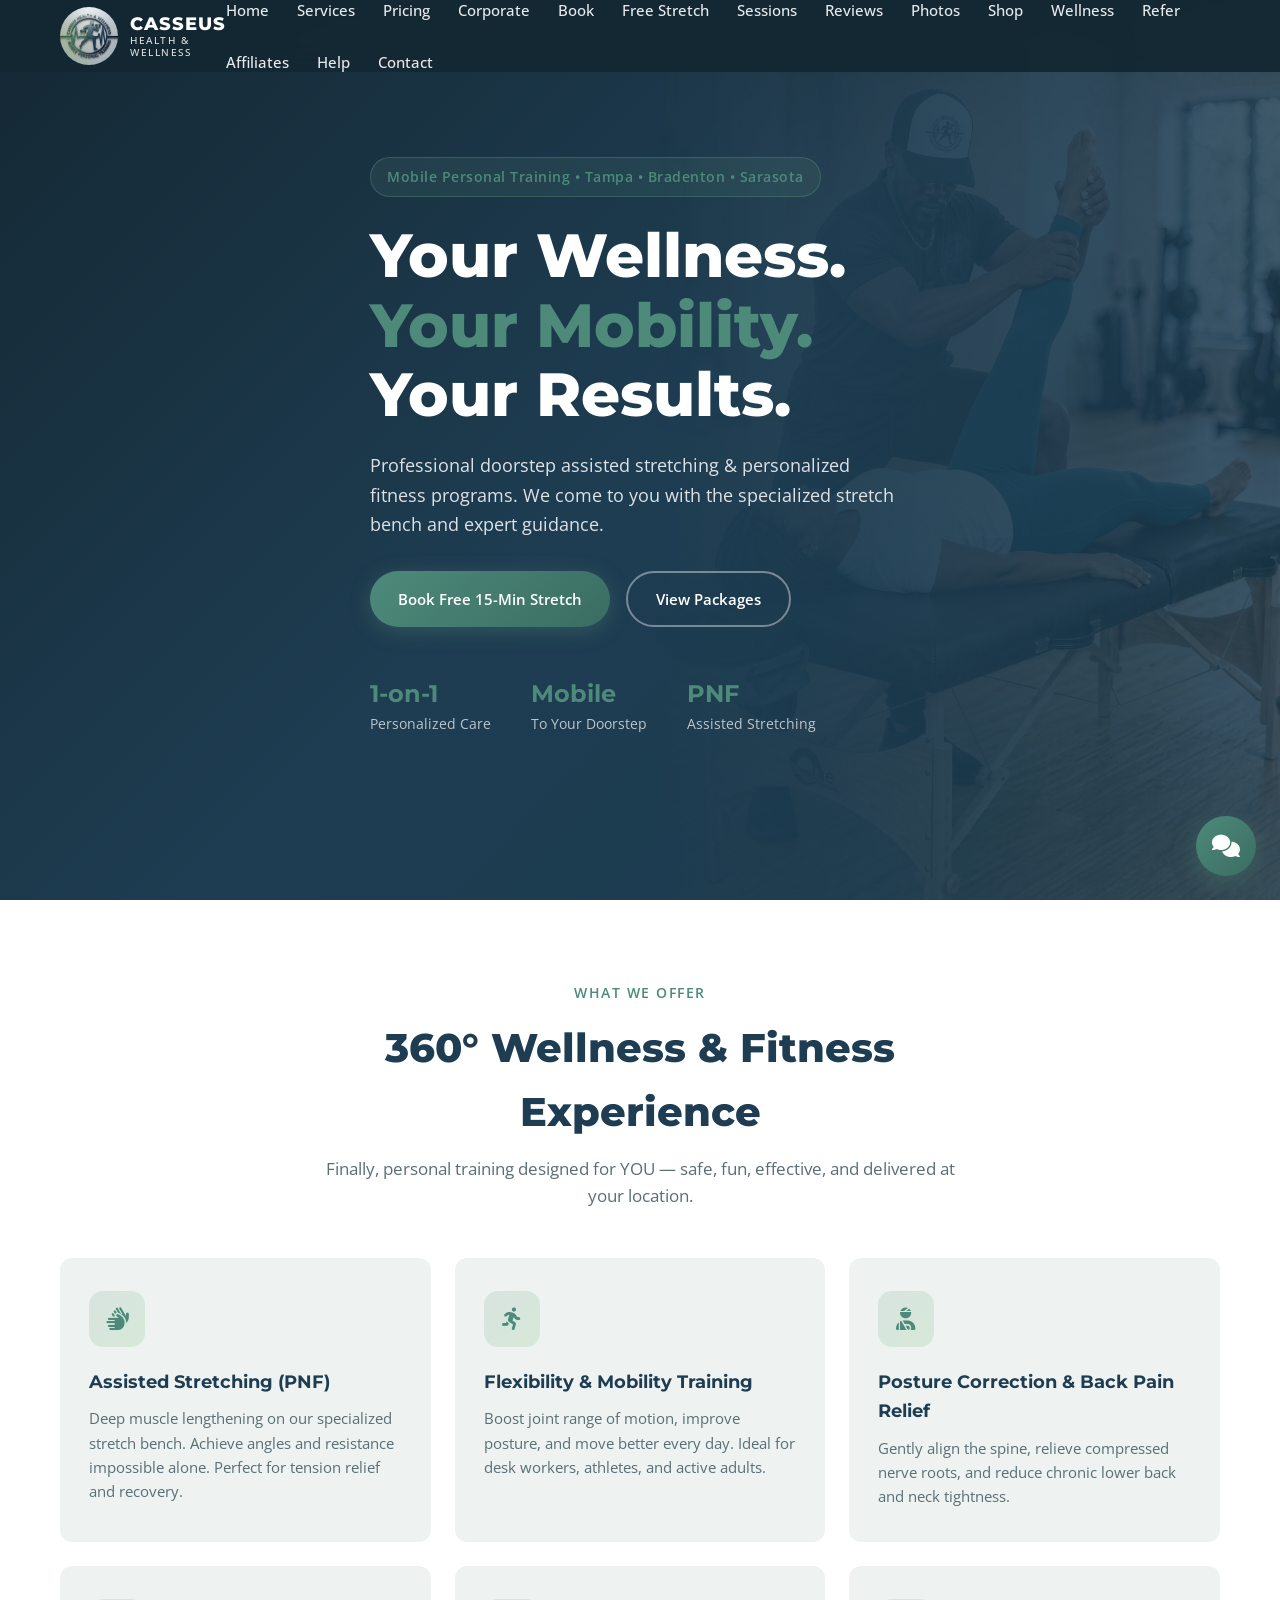
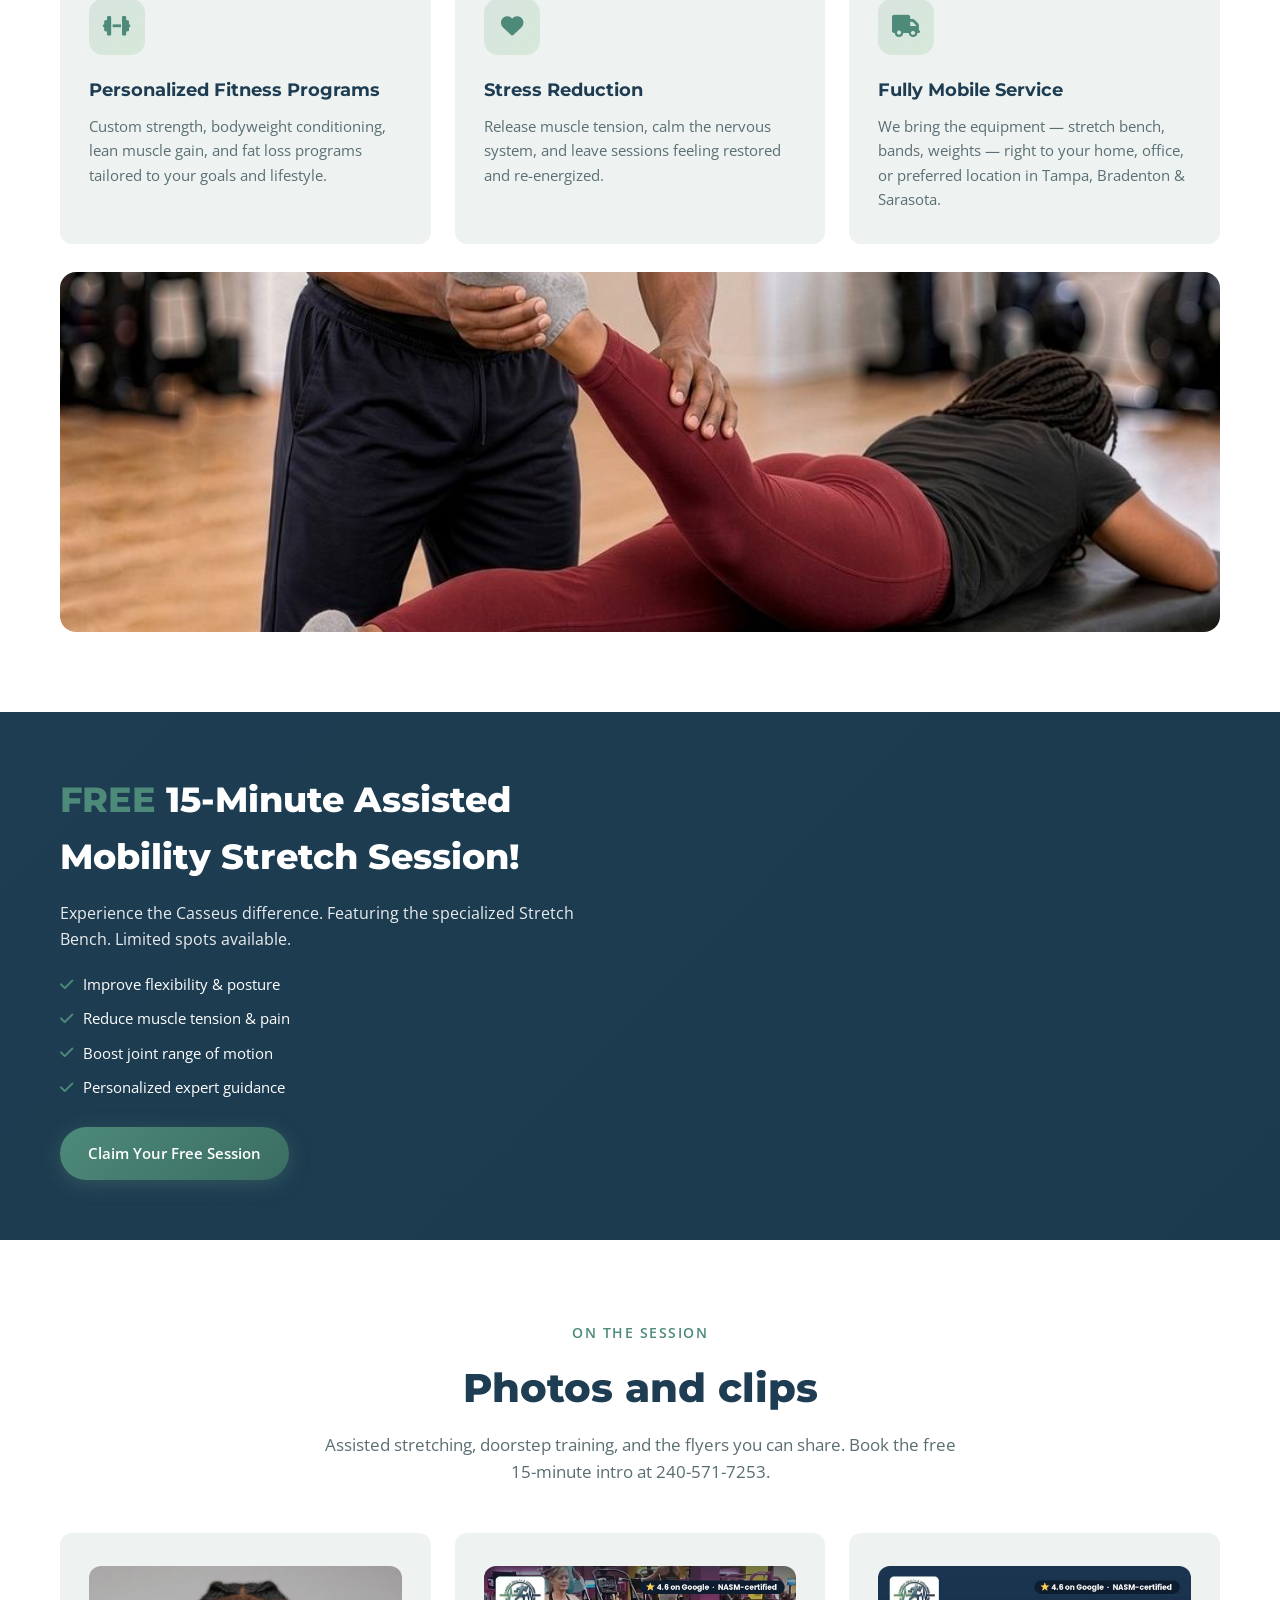
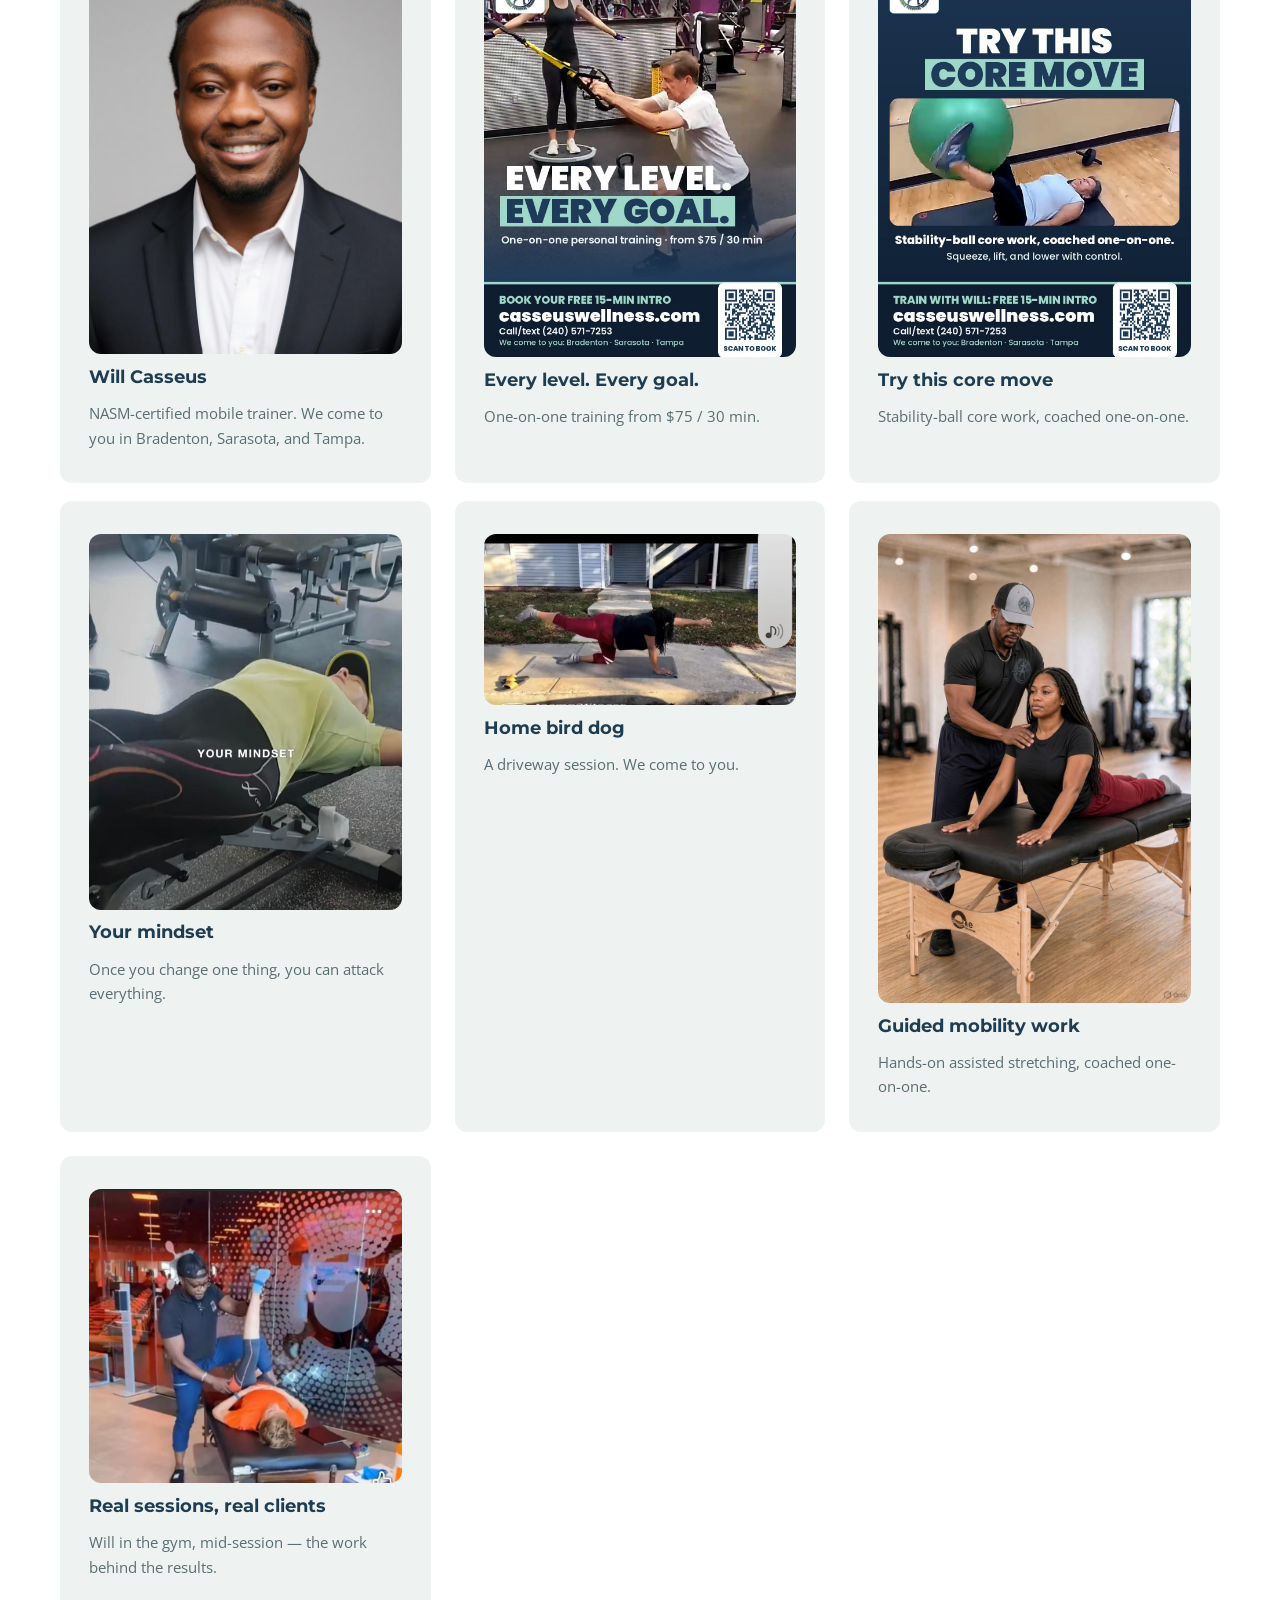
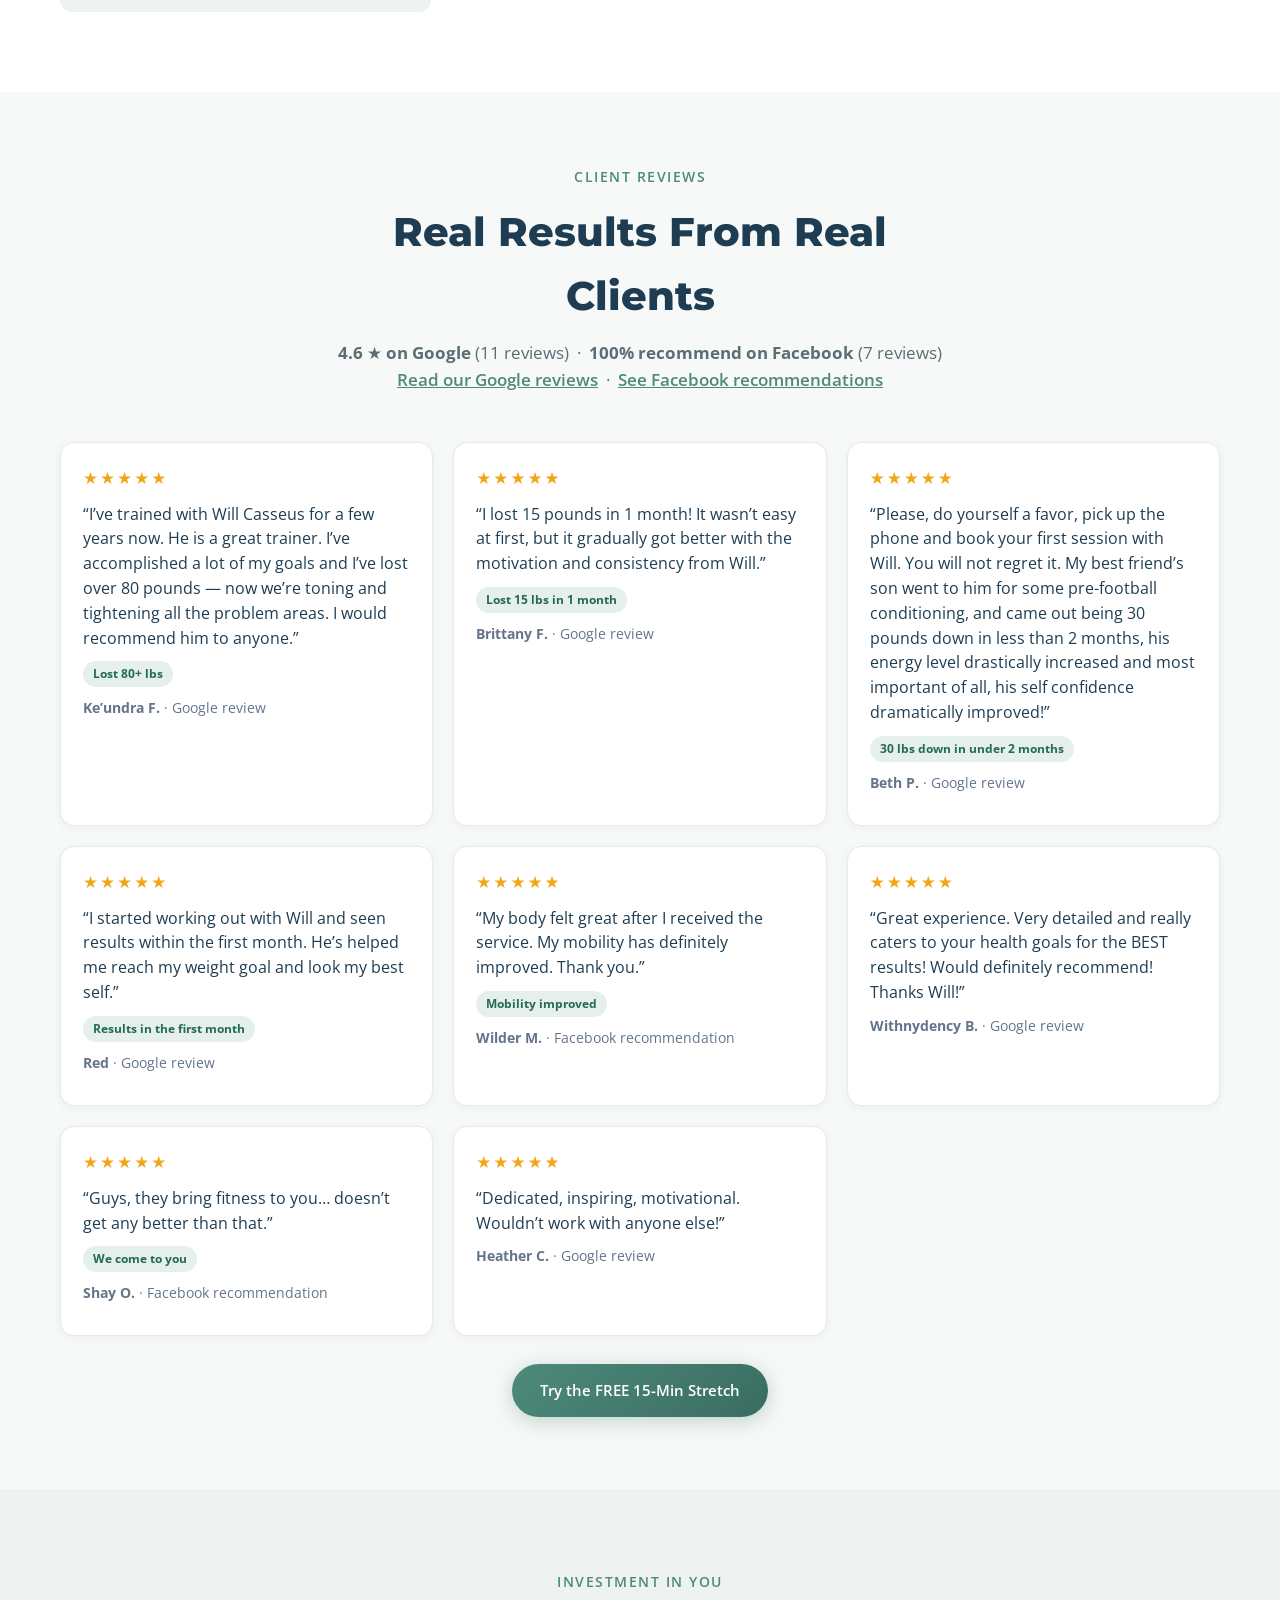
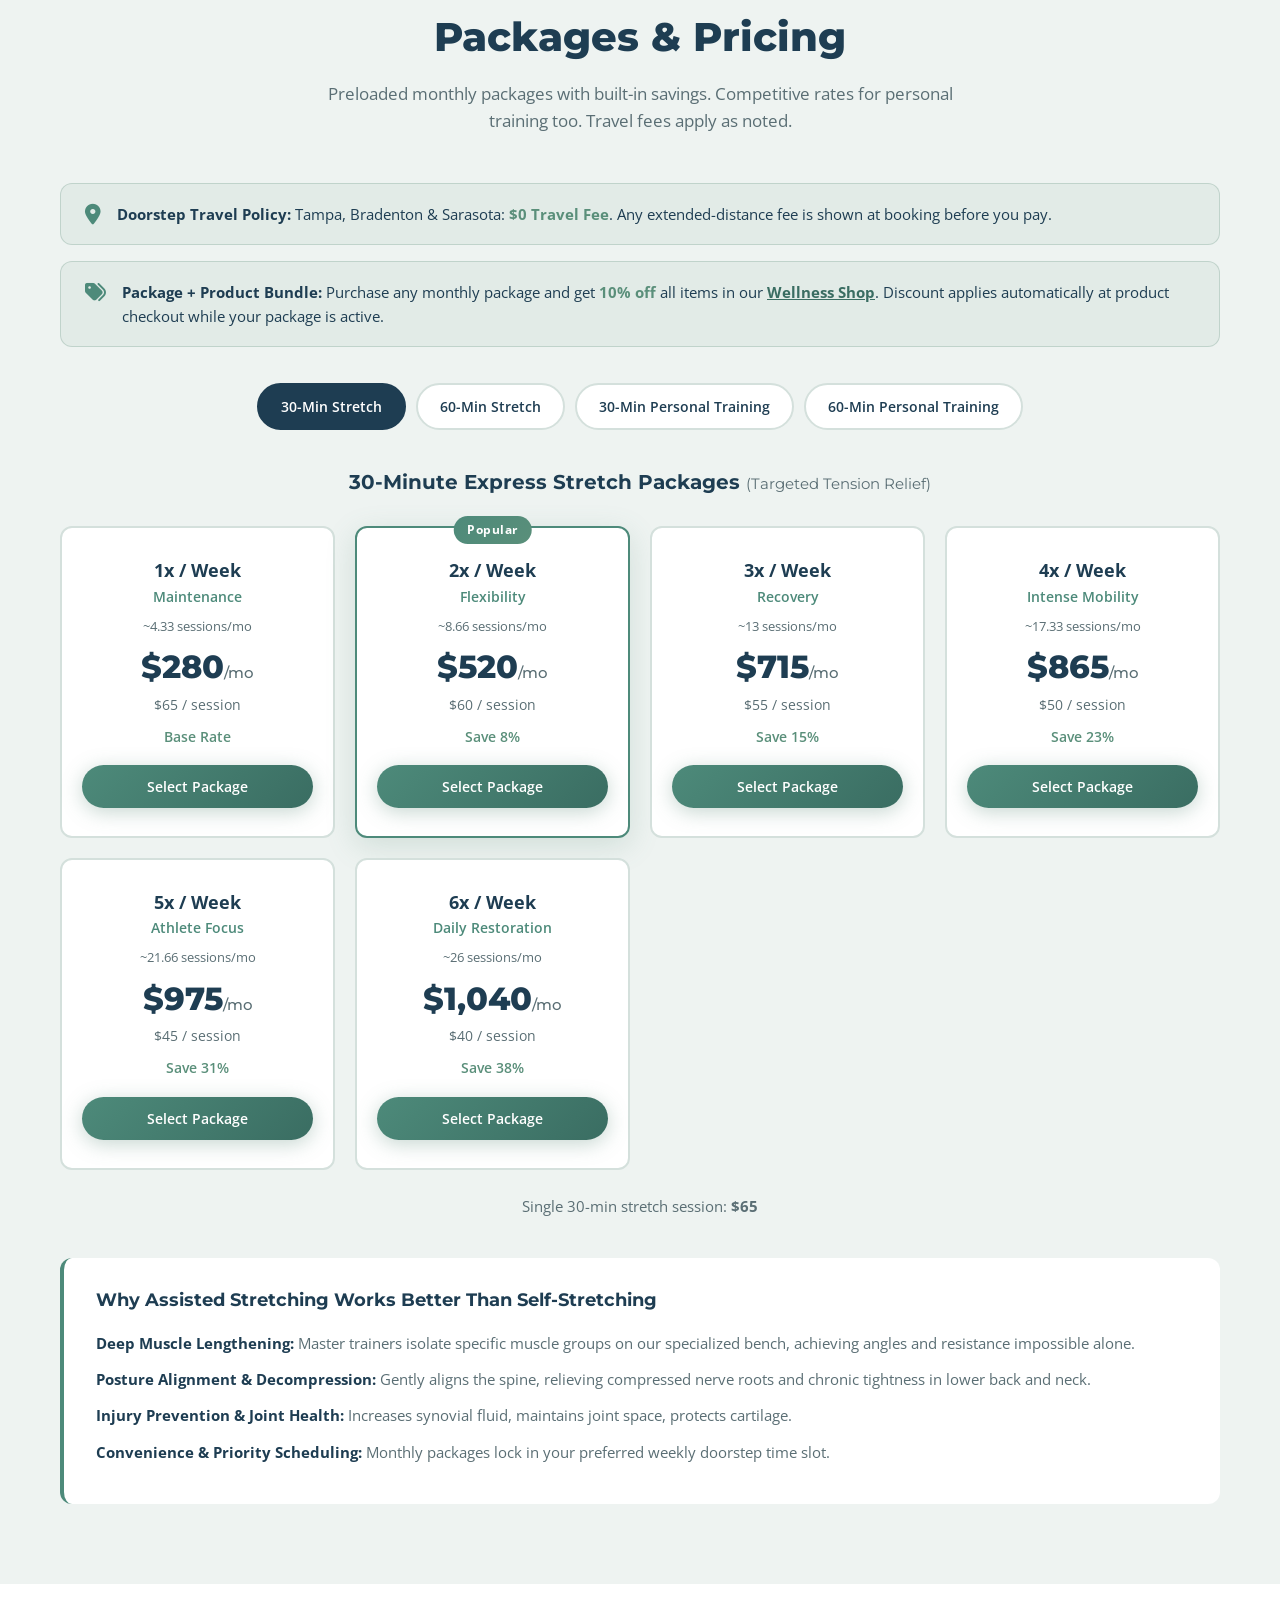
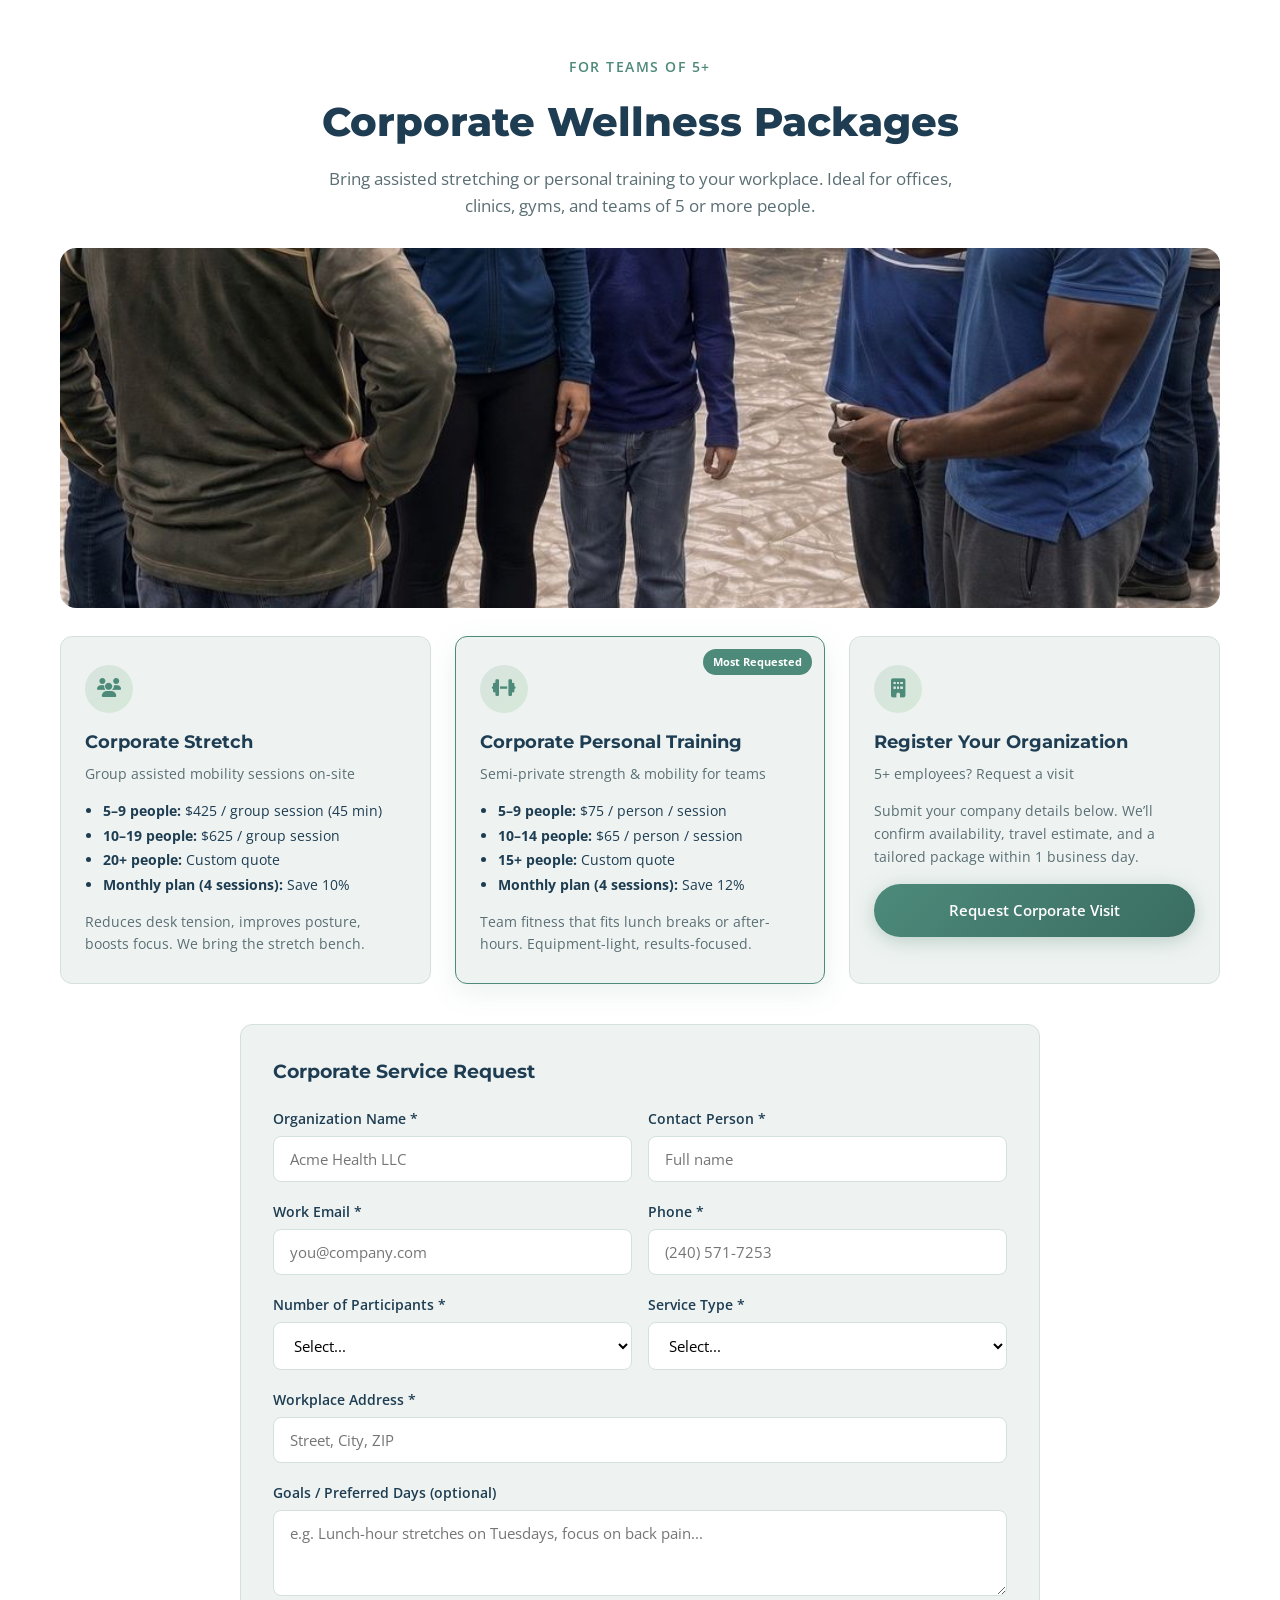
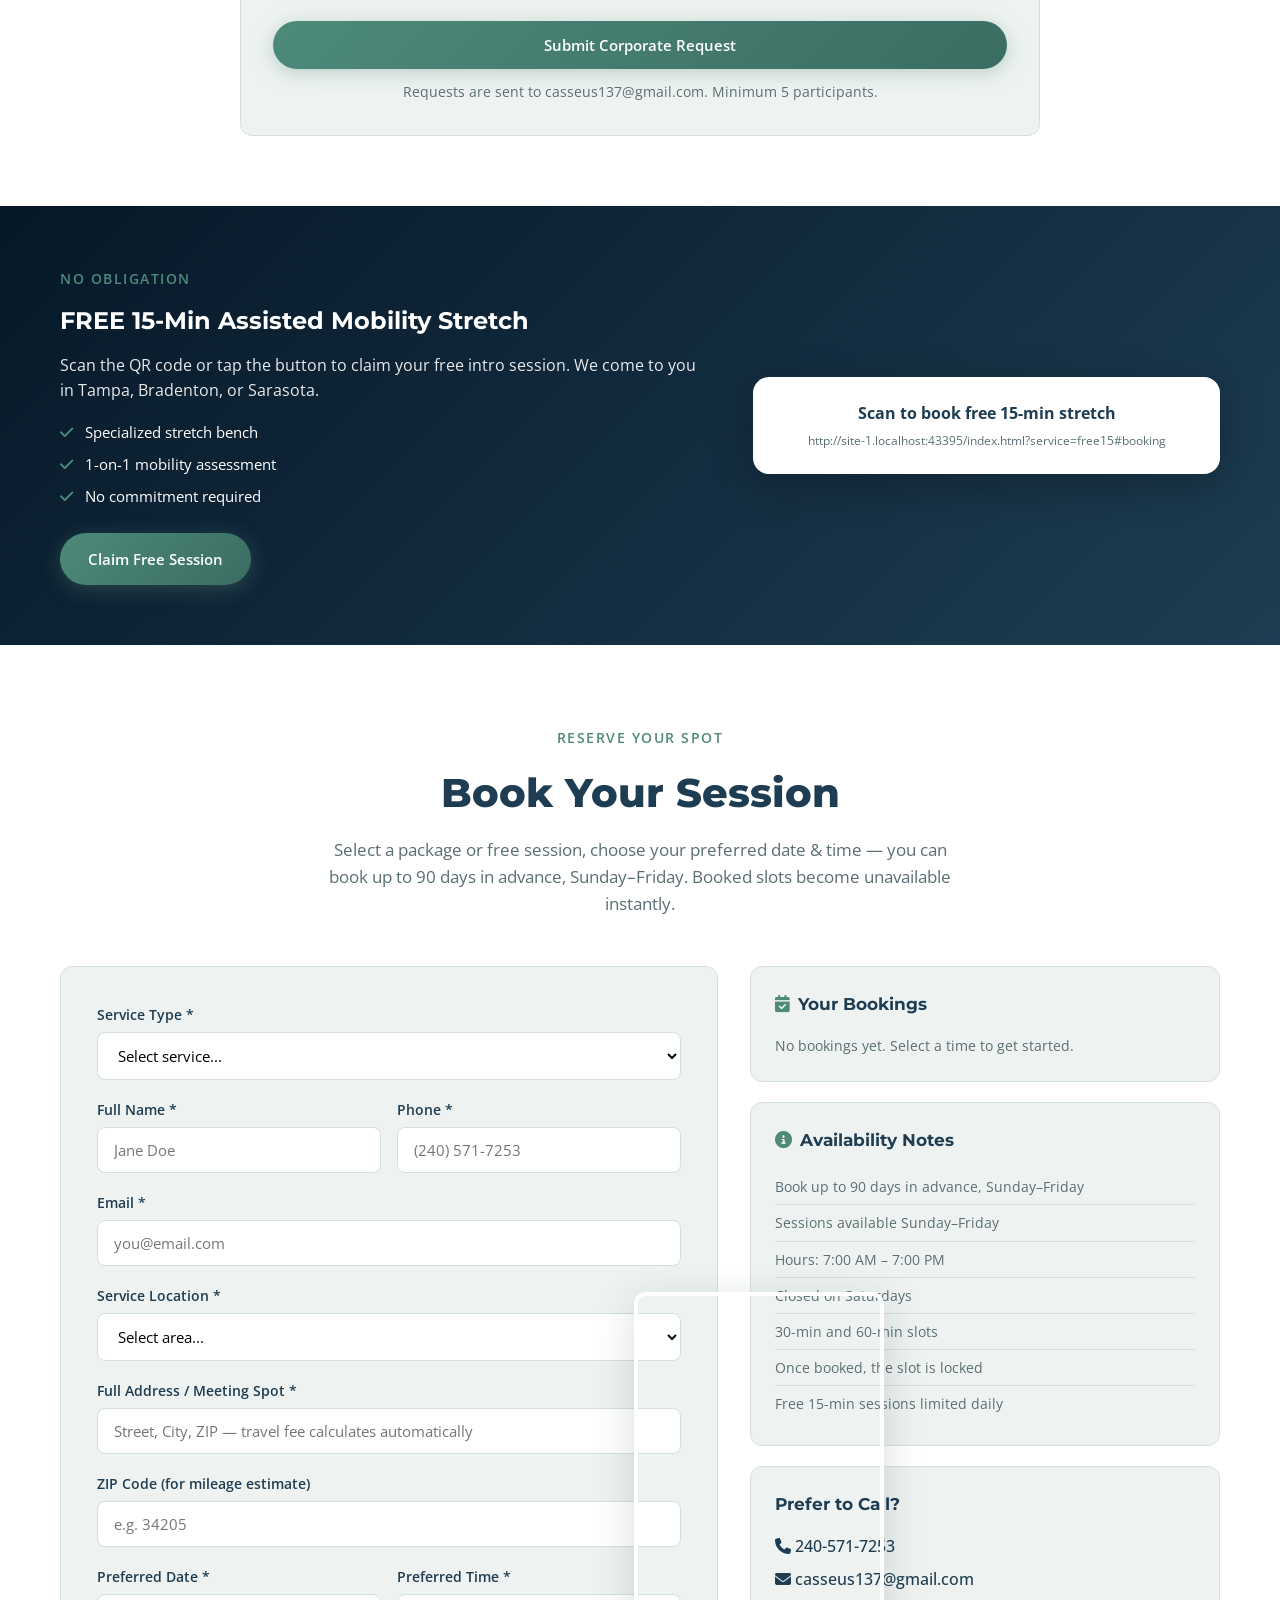
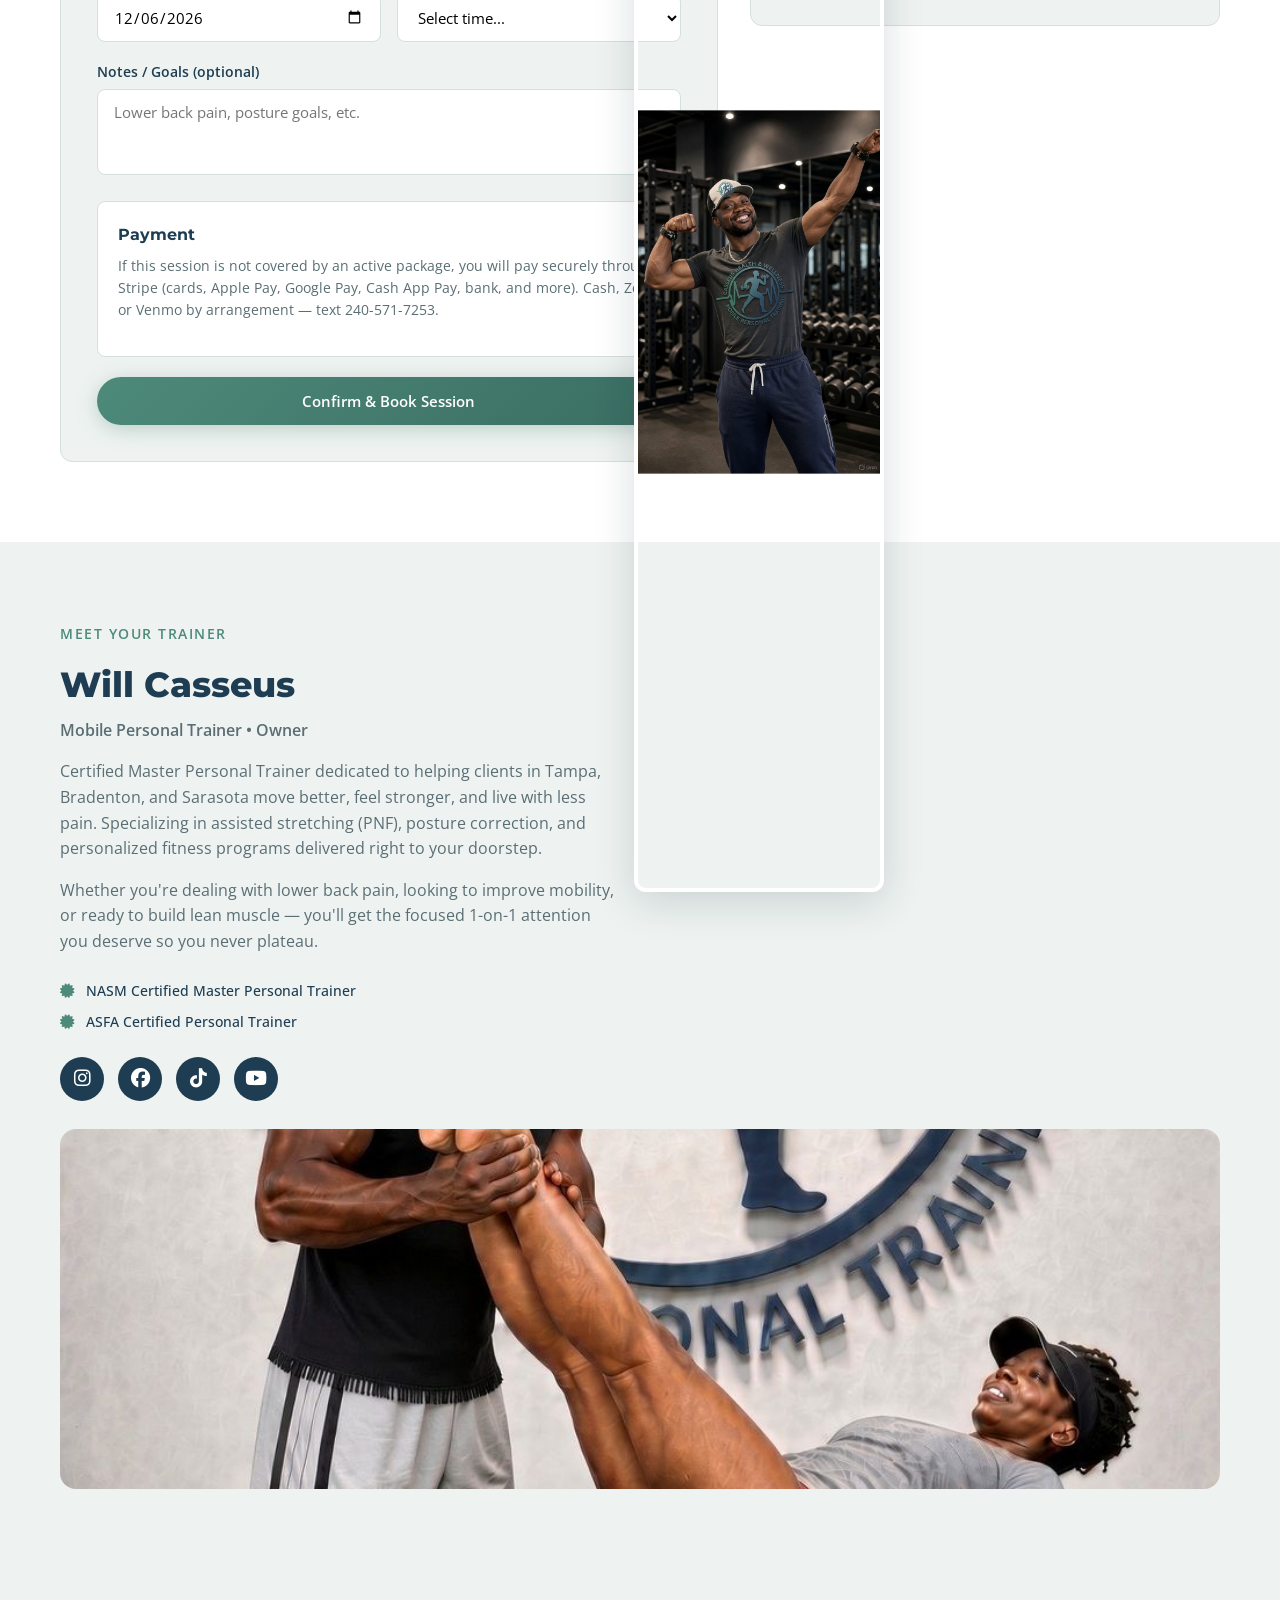
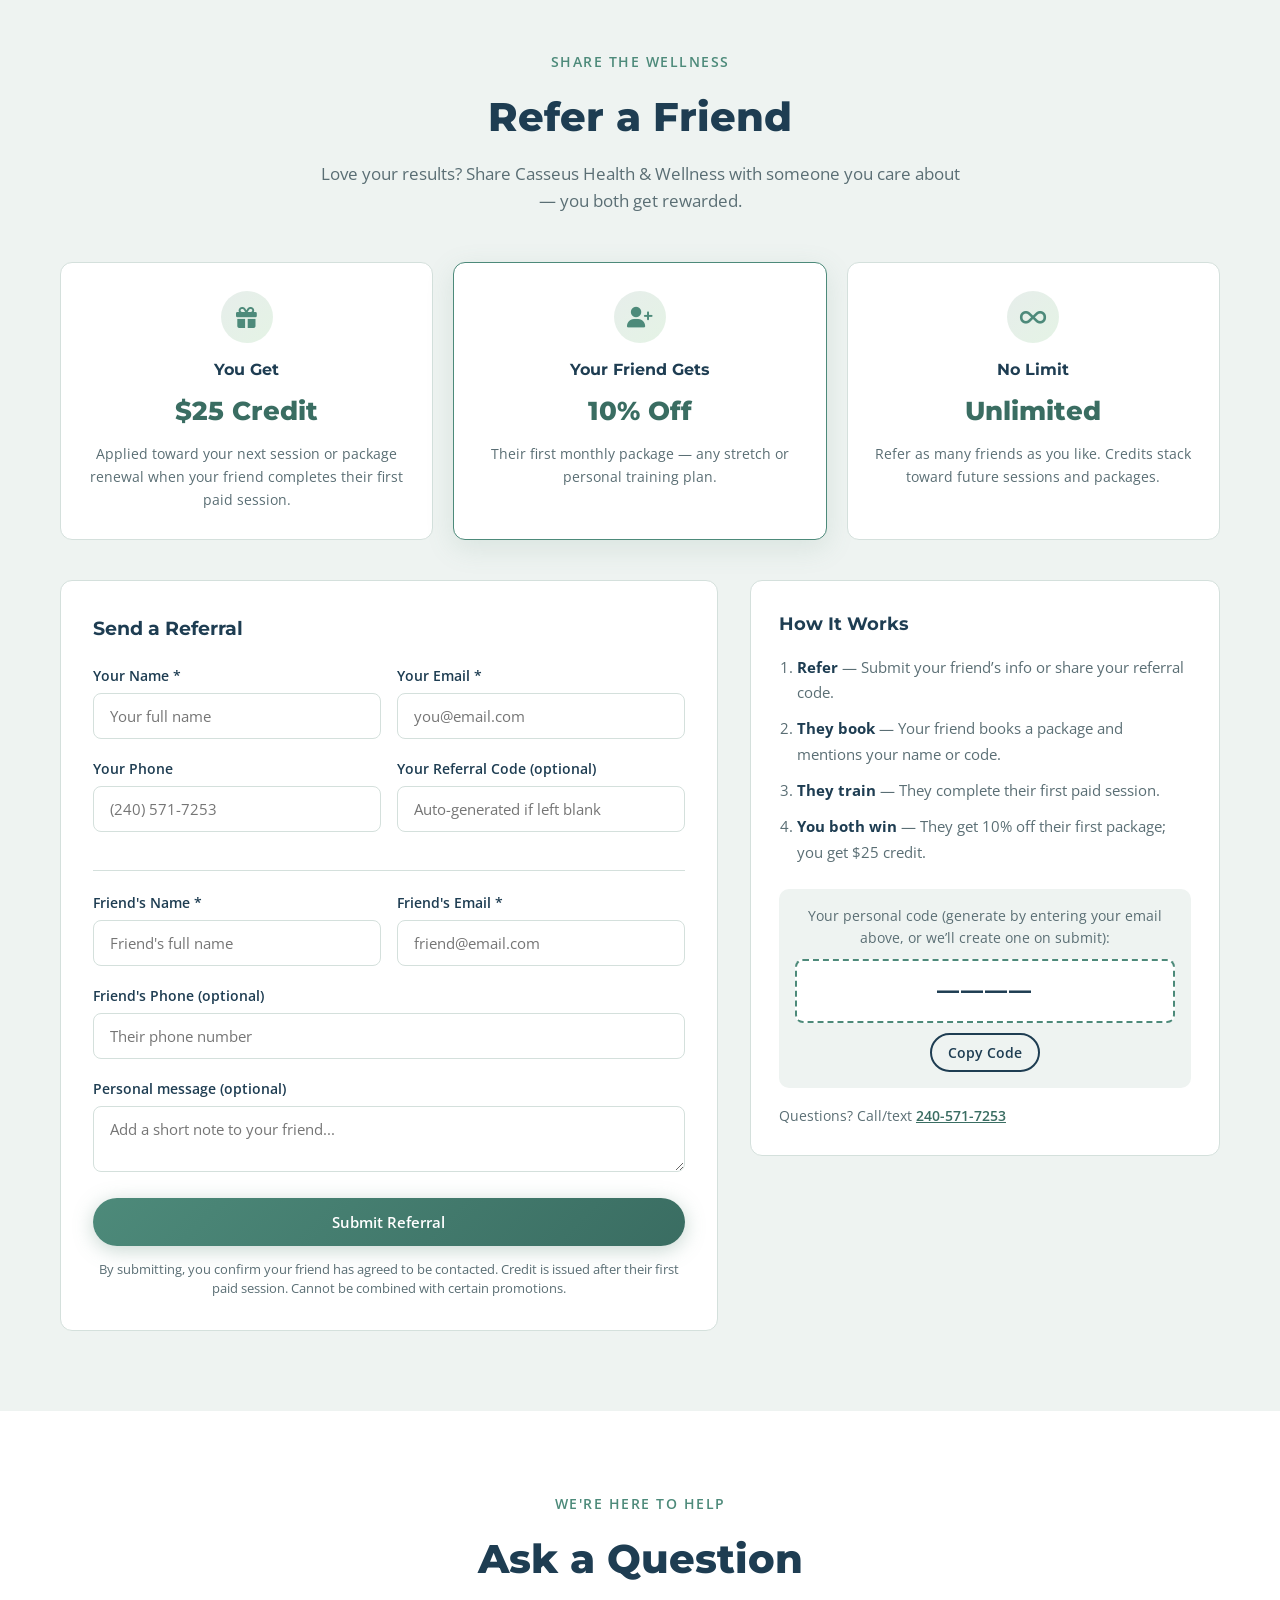
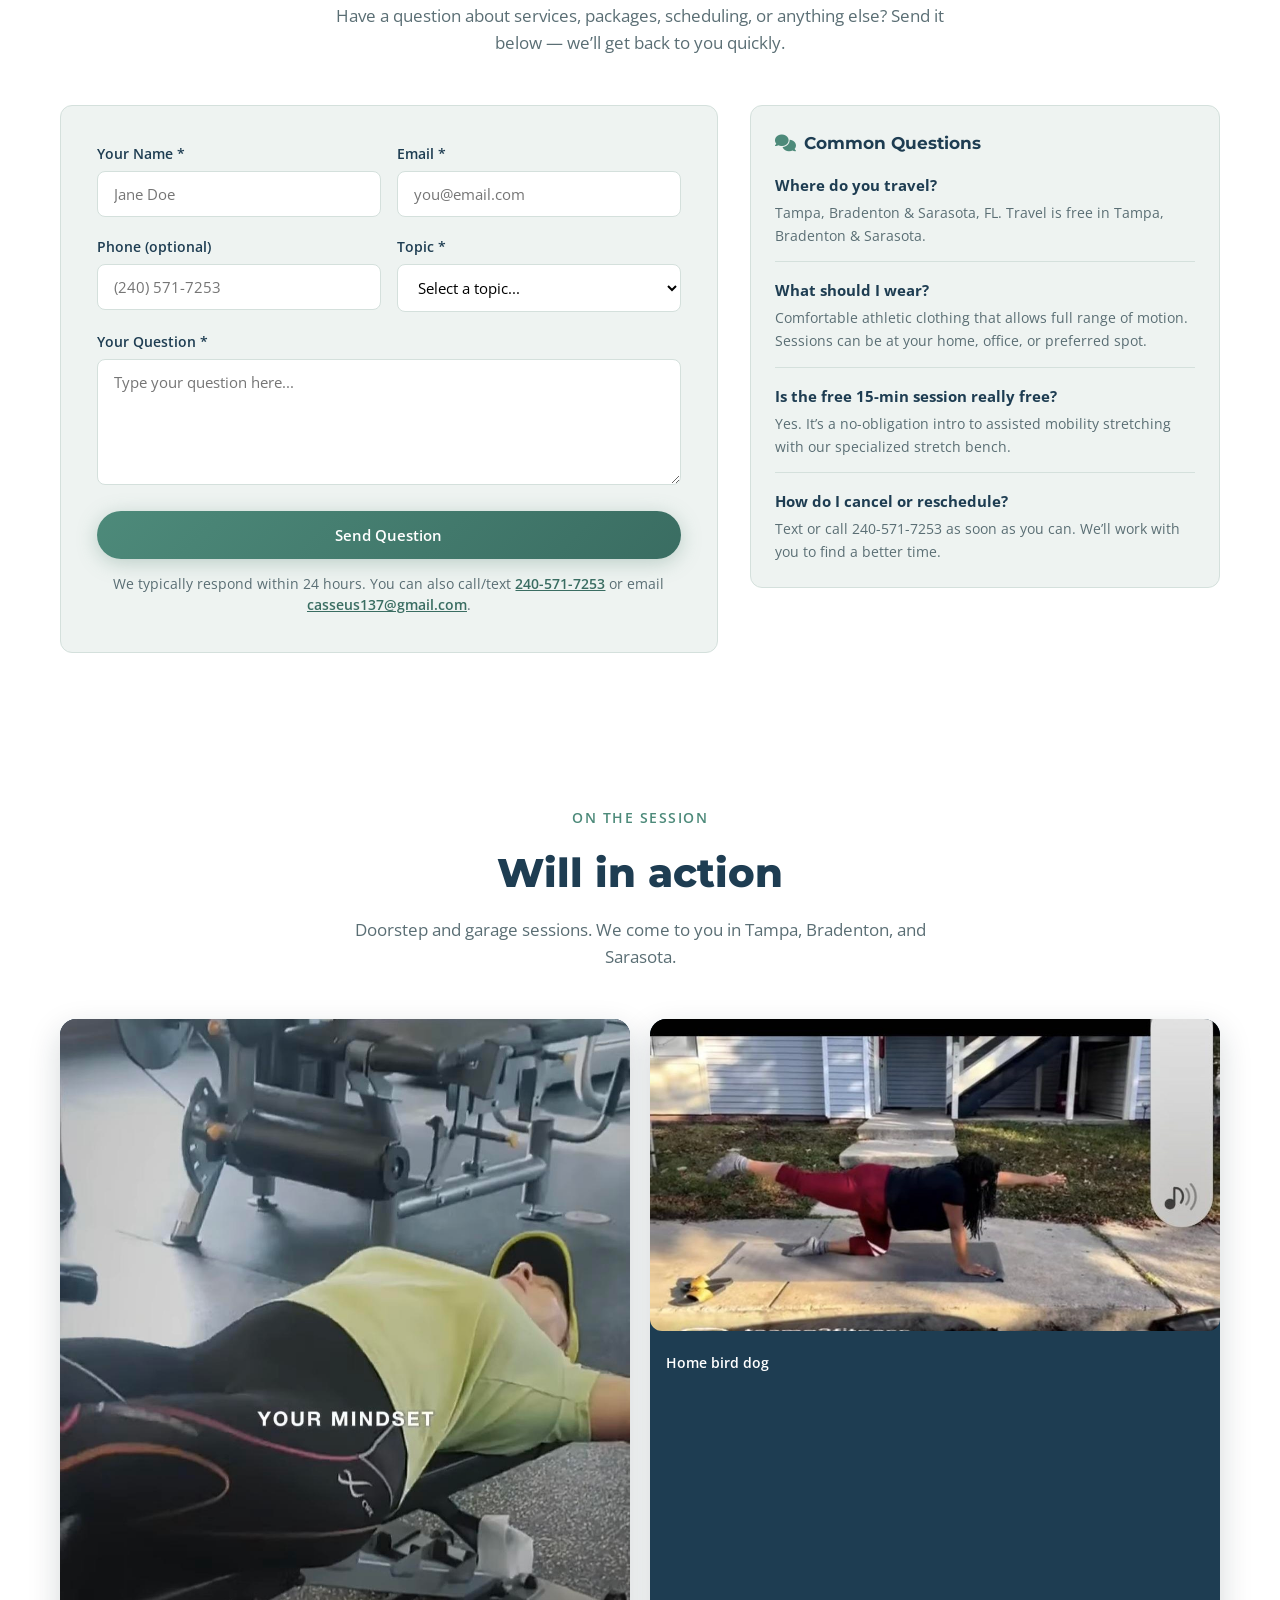
==== commit 709ebb10: "Sign once (waiver + refund policy, one signature), real client reviews section, TikTok + updated soc" ====
--- a/index.html
+++ b/index.html
@@ -121,6 +121,7 @@
         <a href="#booking">Book</a>
         <a href="#free-stretch">Free Stretch</a>
         <a href="#sessions">Sessions</a>
+        <a href="#reviews">Reviews</a>
         <a href="#photos">Photos</a>
         <a href="store.html">Shop</a>
         <a href="wellness-hub.html">Wellness</a>
@@ -251,6 +252,67 @@
         <article class="service-card"><img src="assets/photo-cobra.svg" alt="Will Casseus coaching a client through a guided back-extension mobility stretch" style="width:100%;border-radius:12px"><h3>Guided mobility work</h3><p>Hands-on assisted stretching, coached one-on-one.</p></article>
         <article class="service-card"><img src="assets/photo-real.svg" alt="Will Casseus stretching a client's leg during a real gym session" style="width:100%;border-radius:12px"><h3>Real sessions, real clients</h3><p>Will in the gym, mid-session — the work behind the results.</p></article>
       </div>
+    </div>
+  </section>
+
+  <!-- Testimonials: real client reviews from Google & Facebook -->
+  <section class="testimonials" id="reviews">
+    <div class="container">
+      <div class="section-header">
+        <span class="section-tag">Client reviews</span>
+        <h2>Real Results From Real Clients</h2>
+        <p class="t-agg"><strong>4.6 &#9733; on Google</strong> (11 reviews) &nbsp;·&nbsp; <strong>100% recommend on Facebook</strong> (7 reviews)<br>
+        <a href="https://share.google/rJCB7Ep0ksiieu10G" target="_blank" rel="noopener">Read our Google reviews</a> &nbsp;·&nbsp; <a href="https://www.facebook.com/share/1DjTJfnbcM/" target="_blank" rel="noopener">See Facebook recommendations</a></p>
+      </div>
+      <div class="t-grid">
+        <article class="t-card">
+          <div class="t-stars">&#9733;&#9733;&#9733;&#9733;&#9733;</div>
+          <p>&ldquo;I&rsquo;ve trained with Will Casseus for a few years now. He is a great trainer. I&rsquo;ve accomplished a lot of my goals and I&rsquo;ve lost over 80 pounds &mdash; now we&rsquo;re toning and tightening all the problem areas. I would recommend him to anyone.&rdquo;</p>
+          <span class="t-chip">Lost 80+ lbs</span>
+          <p class="t-meta"><strong>Ke&rsquo;undra F.</strong> · Google review</p>
+        </article>
+        <article class="t-card">
+          <div class="t-stars">&#9733;&#9733;&#9733;&#9733;&#9733;</div>
+          <p>&ldquo;I lost 15 pounds in 1 month! It wasn&rsquo;t easy at first, but it gradually got better with the motivation and consistency from Will.&rdquo;</p>
+          <span class="t-chip">Lost 15 lbs in 1 month</span>
+          <p class="t-meta"><strong>Brittany F.</strong> · Google review</p>
+        </article>
+        <article class="t-card">
+          <div class="t-stars">&#9733;&#9733;&#9733;&#9733;&#9733;</div>
+          <p>&ldquo;Please, do yourself a favor, pick up the phone and book your first session with Will. You will not regret it. My best friend&rsquo;s son went to him for some pre-football conditioning, and came out being 30 pounds down in less than 2 months, his energy level drastically increased and most important of all, his self confidence dramatically improved!&rdquo;</p>
+          <span class="t-chip">30 lbs down in under 2 months</span>
+          <p class="t-meta"><strong>Beth P.</strong> · Google review</p>
+        </article>
+        <article class="t-card">
+          <div class="t-stars">&#9733;&#9733;&#9733;&#9733;&#9733;</div>
+          <p>&ldquo;I started working out with Will and seen results within the first month. He&rsquo;s helped me reach my weight goal and look my best self.&rdquo;</p>
+          <span class="t-chip">Results in the first month</span>
+          <p class="t-meta"><strong>Red</strong> · Google review</p>
+        </article>
+        <article class="t-card">
+          <div class="t-stars">&#9733;&#9733;&#9733;&#9733;&#9733;</div>
+          <p>&ldquo;My body felt great after I received the service. My mobility has definitely improved. Thank you.&rdquo;</p>
+          <span class="t-chip">Mobility improved</span>
+          <p class="t-meta"><strong>Wilder M.</strong> · Facebook recommendation</p>
+        </article>
+        <article class="t-card">
+          <div class="t-stars">&#9733;&#9733;&#9733;&#9733;&#9733;</div>
+          <p>&ldquo;Great experience. Very detailed and really caters to your health goals for the BEST results! Would definitely recommend! Thanks Will!&rdquo;</p>
+          <p class="t-meta"><strong>Withnydency B.</strong> · Google review</p>
+        </article>
+        <article class="t-card">
+          <div class="t-stars">&#9733;&#9733;&#9733;&#9733;&#9733;</div>
+          <p>&ldquo;Guys, they bring fitness to you&hellip; doesn&rsquo;t get any better than that.&rdquo;</p>
+          <span class="t-chip">We come to you</span>
+          <p class="t-meta"><strong>Shay O.</strong> · Facebook recommendation</p>
+        </article>
+        <article class="t-card">
+          <div class="t-stars">&#9733;&#9733;&#9733;&#9733;&#9733;</div>
+          <p>&ldquo;Dedicated, inspiring, motivational. Wouldn&rsquo;t work with anyone else!&rdquo;</p>
+          <p class="t-meta"><strong>Heather C.</strong> · Google review</p>
+        </article>
+      </div>
+      <p style="text-align:center;margin-top:28px;"><a class="btn btn-primary" href="#free-stretch">Try the FREE 15-Min Stretch</a></p>
     </div>
   </section>
 
@@ -784,7 +846,8 @@
           </div>
           <div class="social-links">
             <a href="https://www.instagram.com/casseus_healthwellness" target="_blank" rel="noopener" aria-label="Instagram"><i class="fab fa-instagram"></i></a>
-            <a href="https://www.facebook.com/share/14dT8uuVjNz/" target="_blank" rel="noopener" aria-label="Facebook"><i class="fab fa-facebook"></i></a>
+            <a href="https://www.facebook.com/share/1DjTJfnbcM/" target="_blank" rel="noopener" aria-label="Facebook"><i class="fab fa-facebook"></i></a>
+            <a href="https://www.tiktok.com/@casseushealth_wellness" target="_blank" rel="noopener" aria-label="TikTok"><i class="fab fa-tiktok"></i></a>
             <a href="https://youtube.com/@willcasseus576" target="_blank" rel="noopener" aria-label="YouTube"><i class="fab fa-youtube"></i></a>
           </div>
         </div>
@@ -1036,7 +1099,8 @@
           <h4>Follow Us</h4>
           <div class="social-links">
             <a href="https://www.instagram.com/casseus_healthwellness" target="_blank" rel="noopener"><i class="fab fa-instagram"></i></a>
-            <a href="https://www.facebook.com/share/14dT8uuVjNz/" target="_blank" rel="noopener"><i class="fab fa-facebook"></i></a>
+            <a href="https://www.facebook.com/share/1DjTJfnbcM/" target="_blank" rel="noopener"><i class="fab fa-facebook"></i></a>
+            <a href="https://www.tiktok.com/@casseushealth_wellness" target="_blank" rel="noopener" aria-label="TikTok"><i class="fab fa-tiktok"></i></a>
             <a href="https://youtube.com/@willcasseus576" target="_blank" rel="noopener"><i class="fab fa-youtube"></i></a>
           </div>
         </div>
@@ -1052,7 +1116,7 @@
     <div class="modal-content modal-wide">
       <button class="modal-close" id="waiverClose">&times;</button>
       <h3>Liability Waiver &amp; Safety Disclosure</h3>
-      <p class="waiver-intro">Required before any package purchase or in-person service. Please read carefully. <strong>Version LW-2026-01</strong></p>
+      <p class="waiver-intro">Required before any package purchase or in-person service. Please read carefully. <strong>Version LW-2026-01</strong><br><strong>You sign only once</strong> — your single signature at the bottom covers both this Waiver and the Return &amp; Refund Policy shown right below it.</p>
 
       <div class="waiver-scroll">
         <p style="font-size:0.85rem;color:#64748b;margin-bottom:16px;"><em>Template for operational use. Final wording should be approved by a Florida-licensed attorney.</em></p>
@@ -1103,6 +1167,48 @@
         <p>I have read this Agreement in full, understand it, and sign it voluntarily. I am of sound mind. I am at least 18 years old, or I am the parent/legal guardian of the participating minor and sign on their behalf to the extent permitted by law.</p>
       </div>
 
+      <h3 style="margin-top:28px;">Return &amp; Refund Policy</h3>
+      <p class="waiver-intro"><strong>Required acknowledgment — covered by the same single signature below.</strong> Every customer must read this policy before any purchase is finalized. You do not sign twice: the signature at the bottom applies to both documents.</p>
+      <div class="waiver-scroll">
+        <h4>1. Scope</h4>
+        <p>This Return &amp; Refund Policy (“Policy”) applies to all purchases from Casseus Health &amp; Wellness, including personal training packages, assisted stretching packages, single sessions, free introductory sessions (where a paid conversion applies), wellness shop products, subscriptions, and any other goods or services sold through our website or in person.</p>
+
+        <h4>2. Services (Training &amp; Stretching) — All Sales Final After First Session</h4>
+        <p>Package and session fees are for professional time, travel, and reserved capacity. <strong>Once you complete your first paid session under a package or single-session booking, that purchase is final and non-refundable</strong>, except as required by law or as expressly stated below.</p>
+        <ul>
+          <li><strong>Before first session:</strong> You may request a full refund of unused package fees within 48 hours of purchase, provided no session has been completed and no slot has been consumed.</li>
+          <li><strong>After first session begins:</strong> No refund of the package or session fee. Unused remaining sessions are non-transferable and non-refundable, but may be rescheduled subject to availability.</li>
+          <li><strong>No-shows:</strong> Failure to attend a booked session without at least 12 hours’ notice forfeits that session with no refund or makeup guarantee.</li>
+          <li><strong>Late cancellations:</strong> Cancellations under 12 hours may be treated as a used session at our discretion.</li>
+        </ul>
+
+        <h4>3. Recurring Subscriptions</h4>
+        <p>If you opt into monthly recurring billing, you may cancel future renewals anytime by texting 240-571-7253 or emailing casseus137@gmail.com. Cancellation stops the <em>next</em> billing cycle; it does not refund the current paid period. Already-delivered sessions or shipped products are non-refundable under Sections 2 and 4.</p>
+
+        <h4>4. Wellness Shop Products</h4>
+        <ul>
+          <li><strong>Unopened products:</strong> May be returned within 14 days of delivery for a refund of the product price (excluding shipping), if unused, unopened, and in original packaging. You are responsible for return shipping unless the item arrived damaged or incorrect.</li>
+          <li><strong>Opened / used products:</strong> Not eligible for return or refund for hygiene and safety reasons (including supplements, personal care, and recovery items that contact skin).</li>
+          <li><strong>Damaged or incorrect items:</strong> Contact us within 7 days of delivery with photos. We will replace or refund at our option.</li>
+          <li><strong>Perishable / consumable:</strong> Supplements and consumables are final sale once the seal is broken.</li>
+        </ul>
+
+        <h4>5. How to Request a Refund or Return</h4>
+        <p>Email <strong>casseus137@gmail.com</strong> or text <strong>240-571-7253</strong> with your name, order/receipt number, purchase date, and reason. Approved service refunds (pre-first-session only) are issued to the original payment method within 10 business days. Product returns require a return authorization (RA) number before shipping.</p>
+
+        <h4>6. Chargebacks &amp; Disputes</h4>
+        <p>By signing this Policy, you agree to contact us first to resolve any billing concern. Initiating a chargeback without first allowing us 10 business days to respond may result in suspension of services and collection of amounts still owed for completed sessions or non-returnable goods.</p>
+
+        <h4>7. Travel Fees</h4>
+        <p>Travel is free in our Tampa, Bradenton & Sarasota zones; any extended-distance fee shown at booking is non-refundable once that session has been scheduled or completed, unless we cancel the visit.</p>
+
+        <h4>8. Limitation</h4>
+        <p>To the maximum extent permitted by Florida law, our total liability for any purchase is limited to the amount you paid for that specific purchase. Nothing in this Policy limits rights that cannot be waived under applicable law.</p>
+
+        <h4>9. Acknowledgment</h4>
+        <p>I have read this entire Return &amp; Refund Policy. I understand that most service fees are non-refundable after the first session, that product returns are limited, and that recurring plans only cancel future cycles. I sign voluntarily and agree to be bound by this Policy for this and future purchases from Casseus Health &amp; Wellness unless a newer policy is provided.</p>
+            </div>
+
       <div class="waiver-form">
         <div class="form-group">
           <label>
@@ -1112,8 +1218,14 @@
         </div>
         <div class="form-group">
           <label>
+            <input type="checkbox" id="combinedRefundAgree" required>
+            I have read, understand, and agree to the Return &amp; Refund Policy above. I understand sales of services are generally final after the first session and product returns are limited as described.
+          </label>
+        </div>
+        <div class="form-group">
+          <label>
             <input type="checkbox" id="waiverEsignConsent" required>
-            I consent to sign this document electronically. My electronic signature has the same effect as a handwritten signature.
+            I consent to sign both documents electronically with this one signature. My electronic signature has the same effect as a handwritten signature.
           </label>
         </div>
         <div class="form-group">
@@ -1134,7 +1246,7 @@
           <label for="waiverDate">Date</label>
           <input type="text" id="waiverDate" readonly>
         </div>
-        <button class="btn btn-primary btn-block" id="signWaiverBtn">Sign &amp; Continue to Intake Form</button>
+        <button class="btn btn-primary btn-block" id="signWaiverBtn">Sign Once &amp; Continue to Intake Form</button>
       </div>
     </div>
   </div>
@@ -1297,89 +1409,6 @@
 
         <button type="submit" class="btn btn-primary btn-block" id="submitIntakeBtn">Submit Intake & Continue to Payment</button>
       </form>
-    </div>
-  </div>
-
-  <!-- Return & Refund Policy Modal (required for every purchase) -->
-  <div class="modal" id="refundPolicyModal">
-    <div class="modal-content modal-wide">
-      <button class="modal-close" id="refundPolicyClose">&times;</button>
-      <h3>Return &amp; Refund Policy</h3>
-      <p class="waiver-intro"><strong>Required acknowledgment.</strong> Every customer must read and sign this policy before any purchase is finalized.</p>
-
-      <div class="waiver-text" style="max-height:340px;overflow-y:auto;">
-        <h4>1. Scope</h4>
-        <p>This Return &amp; Refund Policy (“Policy”) applies to all purchases from Casseus Health &amp; Wellness, including personal training packages, assisted stretching packages, single sessions, free introductory sessions (where a paid conversion applies), wellness shop products, subscriptions, and any other goods or services sold through our website or in person.</p>
-
-        <h4>2. Services (Training &amp; Stretching) — All Sales Final After First Session</h4>
-        <p>Package and session fees are for professional time, travel, and reserved capacity. <strong>Once you complete your first paid session under a package or single-session booking, that purchase is final and non-refundable</strong>, except as required by law or as expressly stated below.</p>
-        <ul>
-          <li><strong>Before first session:</strong> You may request a full refund of unused package fees within 48 hours of purchase, provided no session has been completed and no slot has been consumed.</li>
-          <li><strong>After first session begins:</strong> No refund of the package or session fee. Unused remaining sessions are non-transferable and non-refundable, but may be rescheduled subject to availability.</li>
-          <li><strong>No-shows:</strong> Failure to attend a booked session without at least 12 hours’ notice forfeits that session with no refund or makeup guarantee.</li>
-          <li><strong>Late cancellations:</strong> Cancellations under 12 hours may be treated as a used session at our discretion.</li>
-        </ul>
-
-        <h4>3. Recurring Subscriptions</h4>
-        <p>If you opt into monthly recurring billing, you may cancel future renewals anytime by texting 240-571-7253 or emailing casseus137@gmail.com. Cancellation stops the <em>next</em> billing cycle; it does not refund the current paid period. Already-delivered sessions or shipped products are non-refundable under Sections 2 and 4.</p>
-
-        <h4>4. Wellness Shop Products</h4>
-        <ul>
-          <li><strong>Unopened products:</strong> May be returned within 14 days of delivery for a refund of the product price (excluding shipping), if unused, unopened, and in original packaging. You are responsible for return shipping unless the item arrived damaged or incorrect.</li>
-          <li><strong>Opened / used products:</strong> Not eligible for return or refund for hygiene and safety reasons (including supplements, personal care, and recovery items that contact skin).</li>
-          <li><strong>Damaged or incorrect items:</strong> Contact us within 7 days of delivery with photos. We will replace or refund at our option.</li>
-          <li><strong>Perishable / consumable:</strong> Supplements and consumables are final sale once the seal is broken.</li>
-        </ul>
-
-        <h4>5. How to Request a Refund or Return</h4>
-        <p>Email <strong>casseus137@gmail.com</strong> or text <strong>240-571-7253</strong> with your name, order/receipt number, purchase date, and reason. Approved service refunds (pre-first-session only) are issued to the original payment method within 10 business days. Product returns require a return authorization (RA) number before shipping.</p>
-
-        <h4>6. Chargebacks &amp; Disputes</h4>
-        <p>By signing this Policy, you agree to contact us first to resolve any billing concern. Initiating a chargeback without first allowing us 10 business days to respond may result in suspension of services and collection of amounts still owed for completed sessions or non-returnable goods.</p>
-
-        <h4>7. Travel Fees</h4>
-        <p>Travel is free in our Tampa, Bradenton & Sarasota zones; any extended-distance fee shown at booking is non-refundable once that session has been scheduled or completed, unless we cancel the visit.</p>
-
-        <h4>8. Limitation</h4>
-        <p>To the maximum extent permitted by Florida law, our total liability for any purchase is limited to the amount you paid for that specific purchase. Nothing in this Policy limits rights that cannot be waived under applicable law.</p>
-
-        <h4>9. Acknowledgment</h4>
-        <p>I have read this entire Return &amp; Refund Policy. I understand that most service fees are non-refundable after the first session, that product returns are limited, and that recurring plans only cancel future cycles. I sign voluntarily and agree to be bound by this Policy for this and future purchases from Casseus Health &amp; Wellness unless a newer policy is provided.</p>
-      </div>
-
-      <div class="waiver-sign">
-        <div class="form-group">
-          <label>
-            <input type="checkbox" id="refundAgree" required>
-            I have read, understand, and agree to the Return &amp; Refund Policy above. I understand sales of services are generally final after the first session and product returns are limited as described.
-          </label>
-        </div>
-        <div class="form-group">
-          <label>
-            <input type="checkbox" id="refundEsignConsent" required>
-            I consent to sign this policy electronically. My electronic signature has the same effect as a handwritten signature.
-          </label>
-        </div>
-        <div class="form-group">
-          <label for="refundSignName">Full Legal Name *</label>
-          <input type="text" id="refundSignName" required placeholder="Full legal name">
-        </div>
-        <div class="form-group">
-          <label>Draw Your Digital Signature *</label>
-          <div class="signature-pad-wrap">
-            <canvas id="refundSignaturePad" class="signature-pad" width="500" height="160"></canvas>
-            <div class="signature-pad-actions">
-              <button type="button" class="btn btn-outline" id="clearRefundSignature" style="border-color:var(--navy);color:var(--navy);padding:6px 14px;font-size:0.85rem;">Clear Signature</button>
-              <span class="signature-hint">Sign above using mouse or touch</span>
-            </div>
-          </div>
-        </div>
-        <div class="form-group">
-          <label for="refundSignDate">Date *</label>
-          <input type="date" id="refundSignDate" required>
-        </div>
-        <button class="btn btn-primary btn-block" id="signRefundPolicyBtn">Sign Policy &amp; Continue to Payment</button>
-      </div>
     </div>
   </div>
 
--- a/styles.css
+++ b/styles.css
@@ -2266,3 +2266,13 @@
   .film-grid { grid-template-columns: 1fr; }
   .film-wide { grid-column: auto; }
 }
+
+/* Testimonials */
+.testimonials{background:#f6f9f7;padding:72px 0}
+.t-agg a{color:var(--teal,#2f7d64);font-weight:600}
+.t-grid{display:grid;grid-template-columns:repeat(auto-fit,minmax(280px,1fr));gap:20px;margin-top:12px}
+.t-card{background:#fff;border:1px solid #e3ebe6;border-radius:14px;padding:22px;box-shadow:0 2px 10px rgba(20,40,30,.05)}
+.t-card p{margin:0 0 10px;line-height:1.55}
+.t-stars{color:#f2a516;font-size:1.05rem;letter-spacing:2px;margin-bottom:10px}
+.t-chip{display:inline-block;background:rgba(47,125,100,.12);color:#256b52;font-size:.78rem;font-weight:700;border-radius:999px;padding:3px 10px;margin-bottom:10px}
+.t-meta{font-size:.85rem;color:#64748b;margin:0}
--- a/styles.css
+++ b/styles.css
@@ -2266,3 +2266,13 @@
   .film-grid { grid-template-columns: 1fr; }
   .film-wide { grid-column: auto; }
 }
+
+/* Testimonials */
+.testimonials{background:#f6f9f7;padding:72px 0}
+.t-agg a{color:var(--teal,#2f7d64);font-weight:600}
+.t-grid{display:grid;grid-template-columns:repeat(auto-fit,minmax(280px,1fr));gap:20px;margin-top:12px}
+.t-card{background:#fff;border:1px solid #e3ebe6;border-radius:14px;padding:22px;box-shadow:0 2px 10px rgba(20,40,30,.05)}
+.t-card p{margin:0 0 10px;line-height:1.55}
+.t-stars{color:#f2a516;font-size:1.05rem;letter-spacing:2px;margin-bottom:10px}
+.t-chip{display:inline-block;background:rgba(47,125,100,.12);color:#256b52;font-size:.78rem;font-weight:700;border-radius:999px;padding:3px 10px;margin-bottom:10px}
+.t-meta{font-size:.85rem;color:#64748b;margin:0}
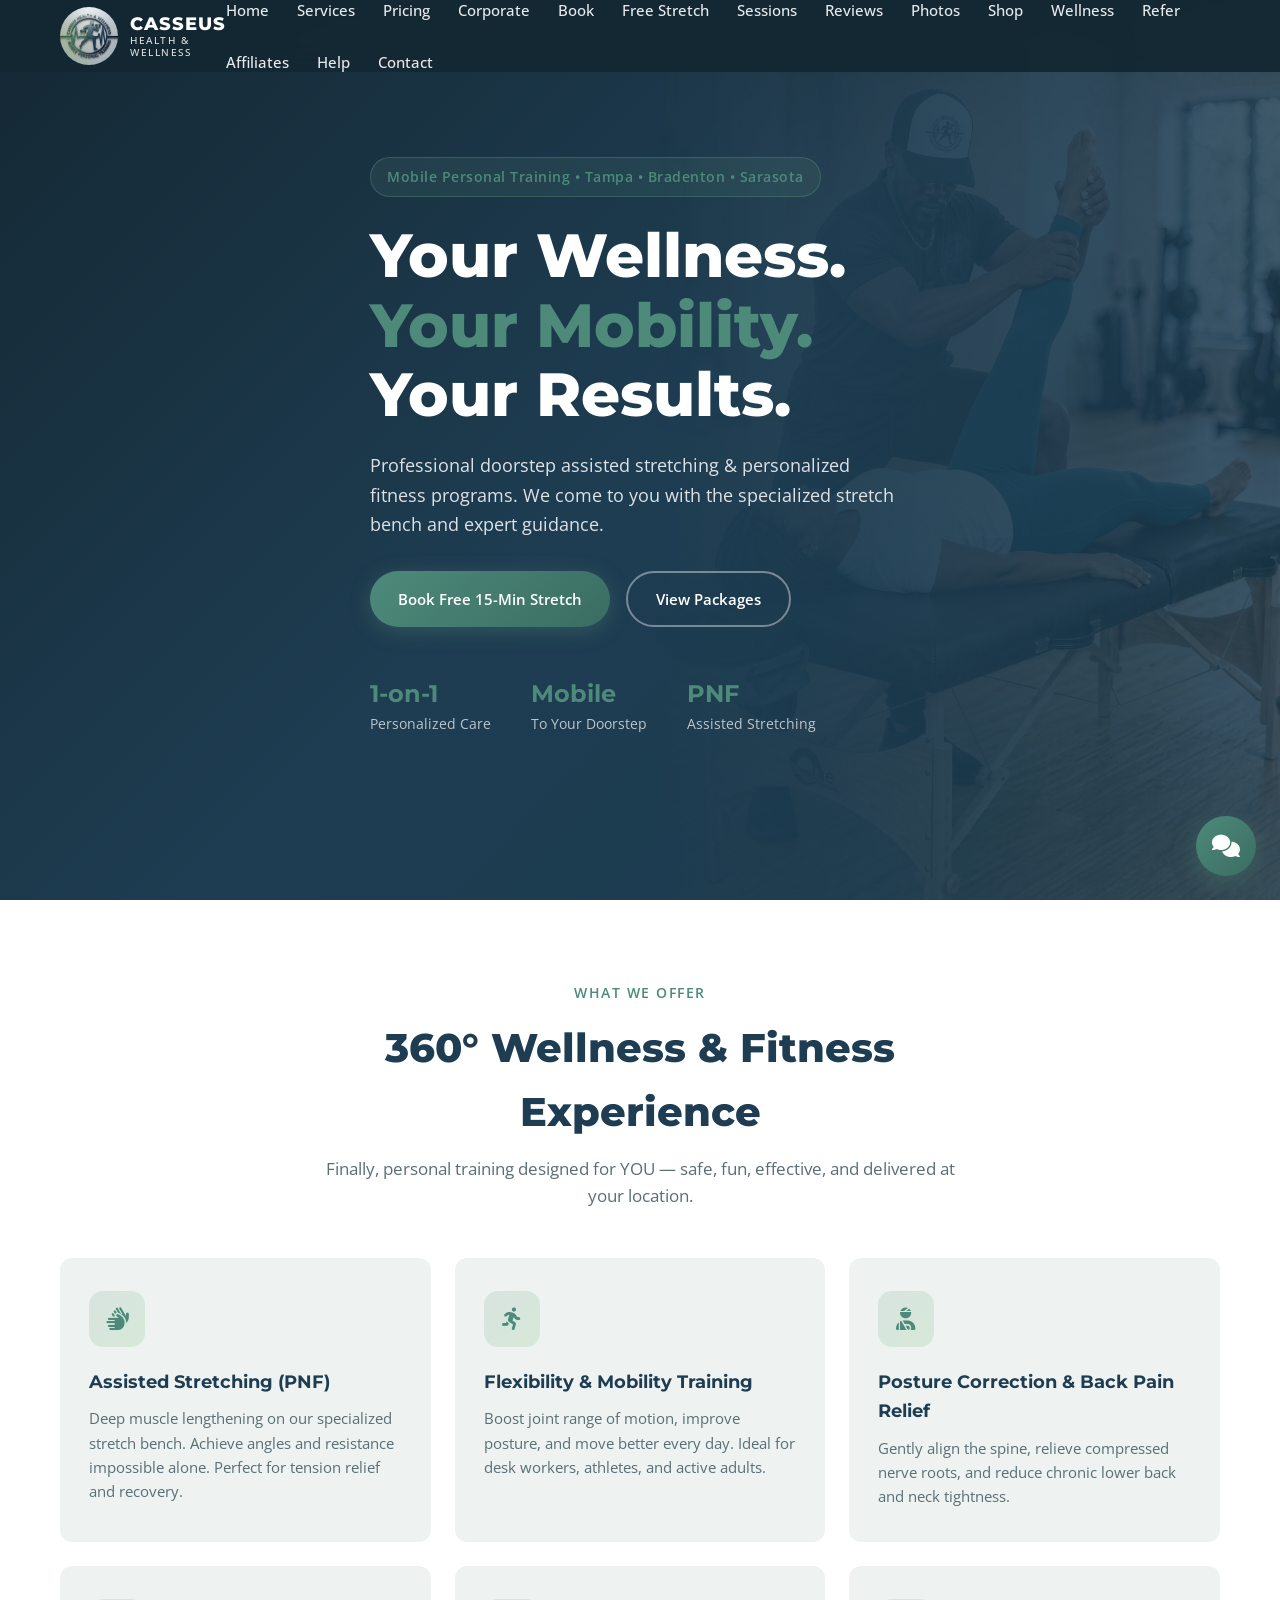
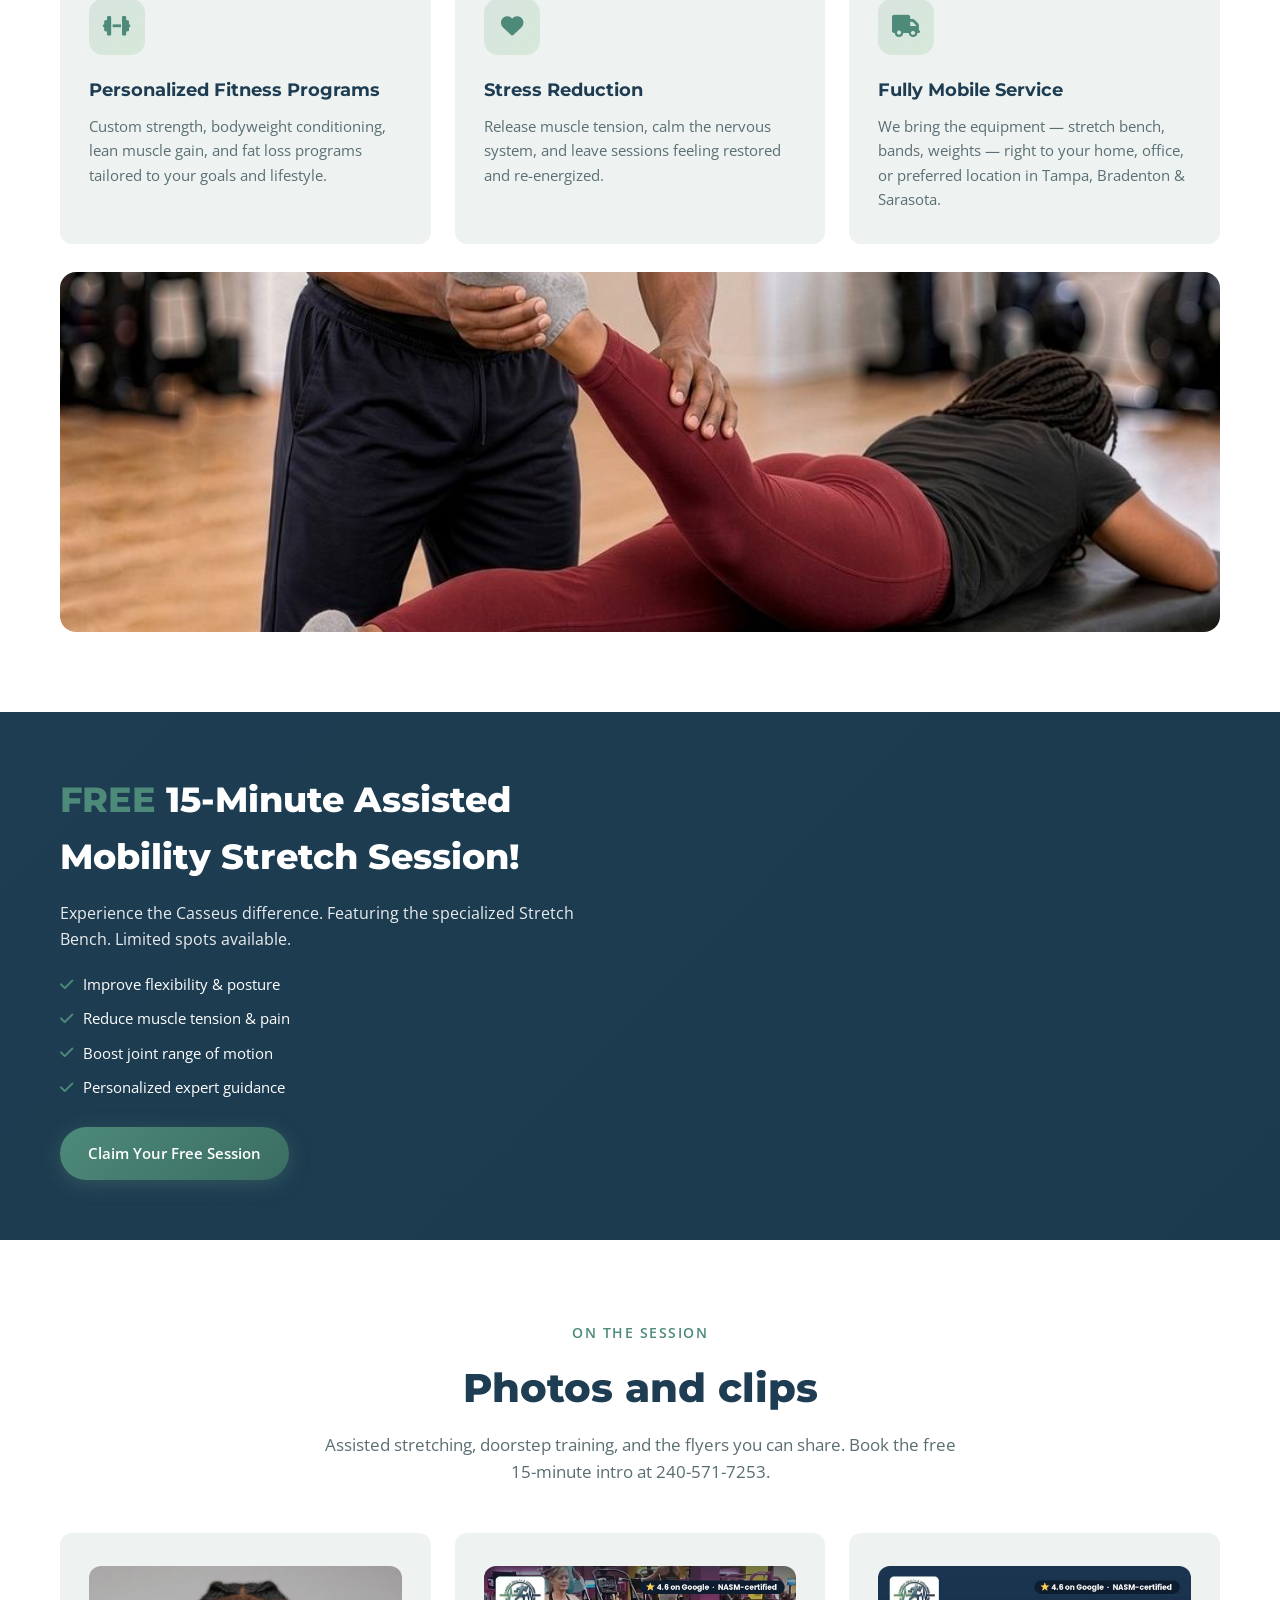
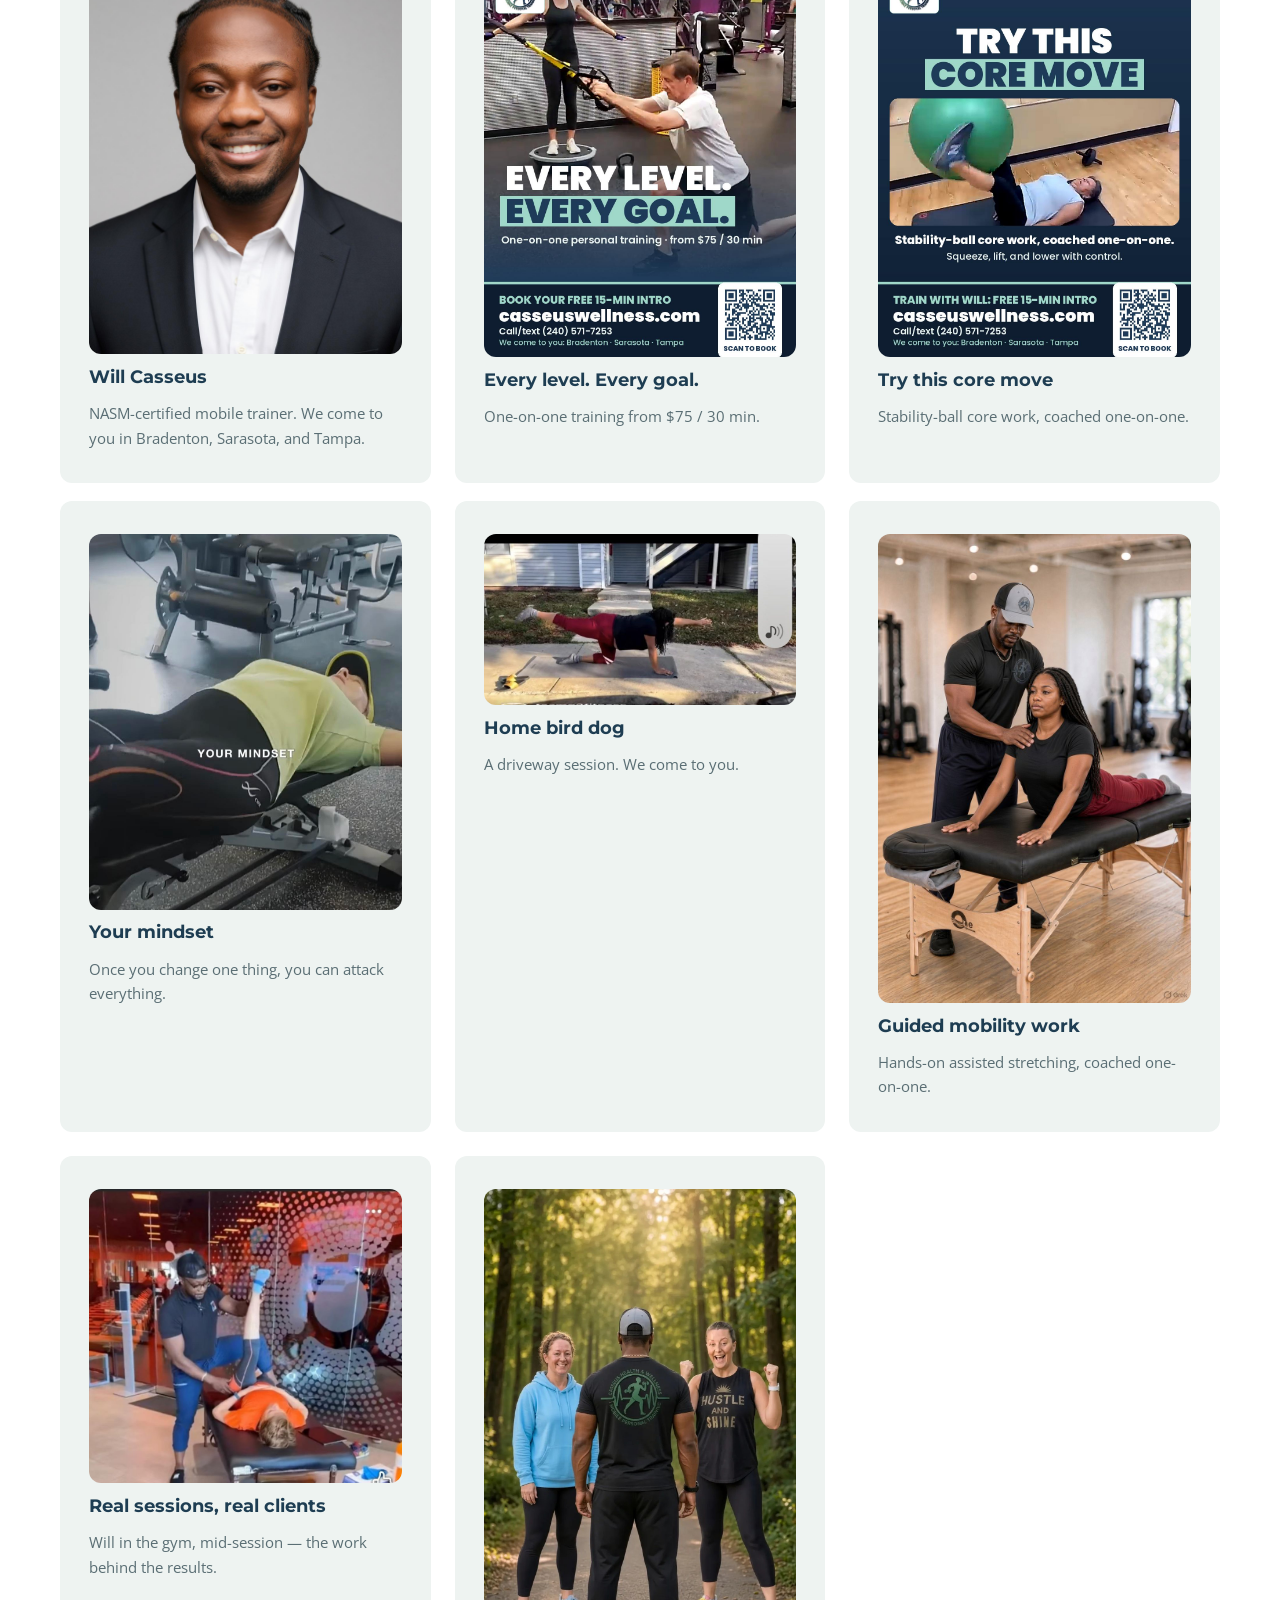
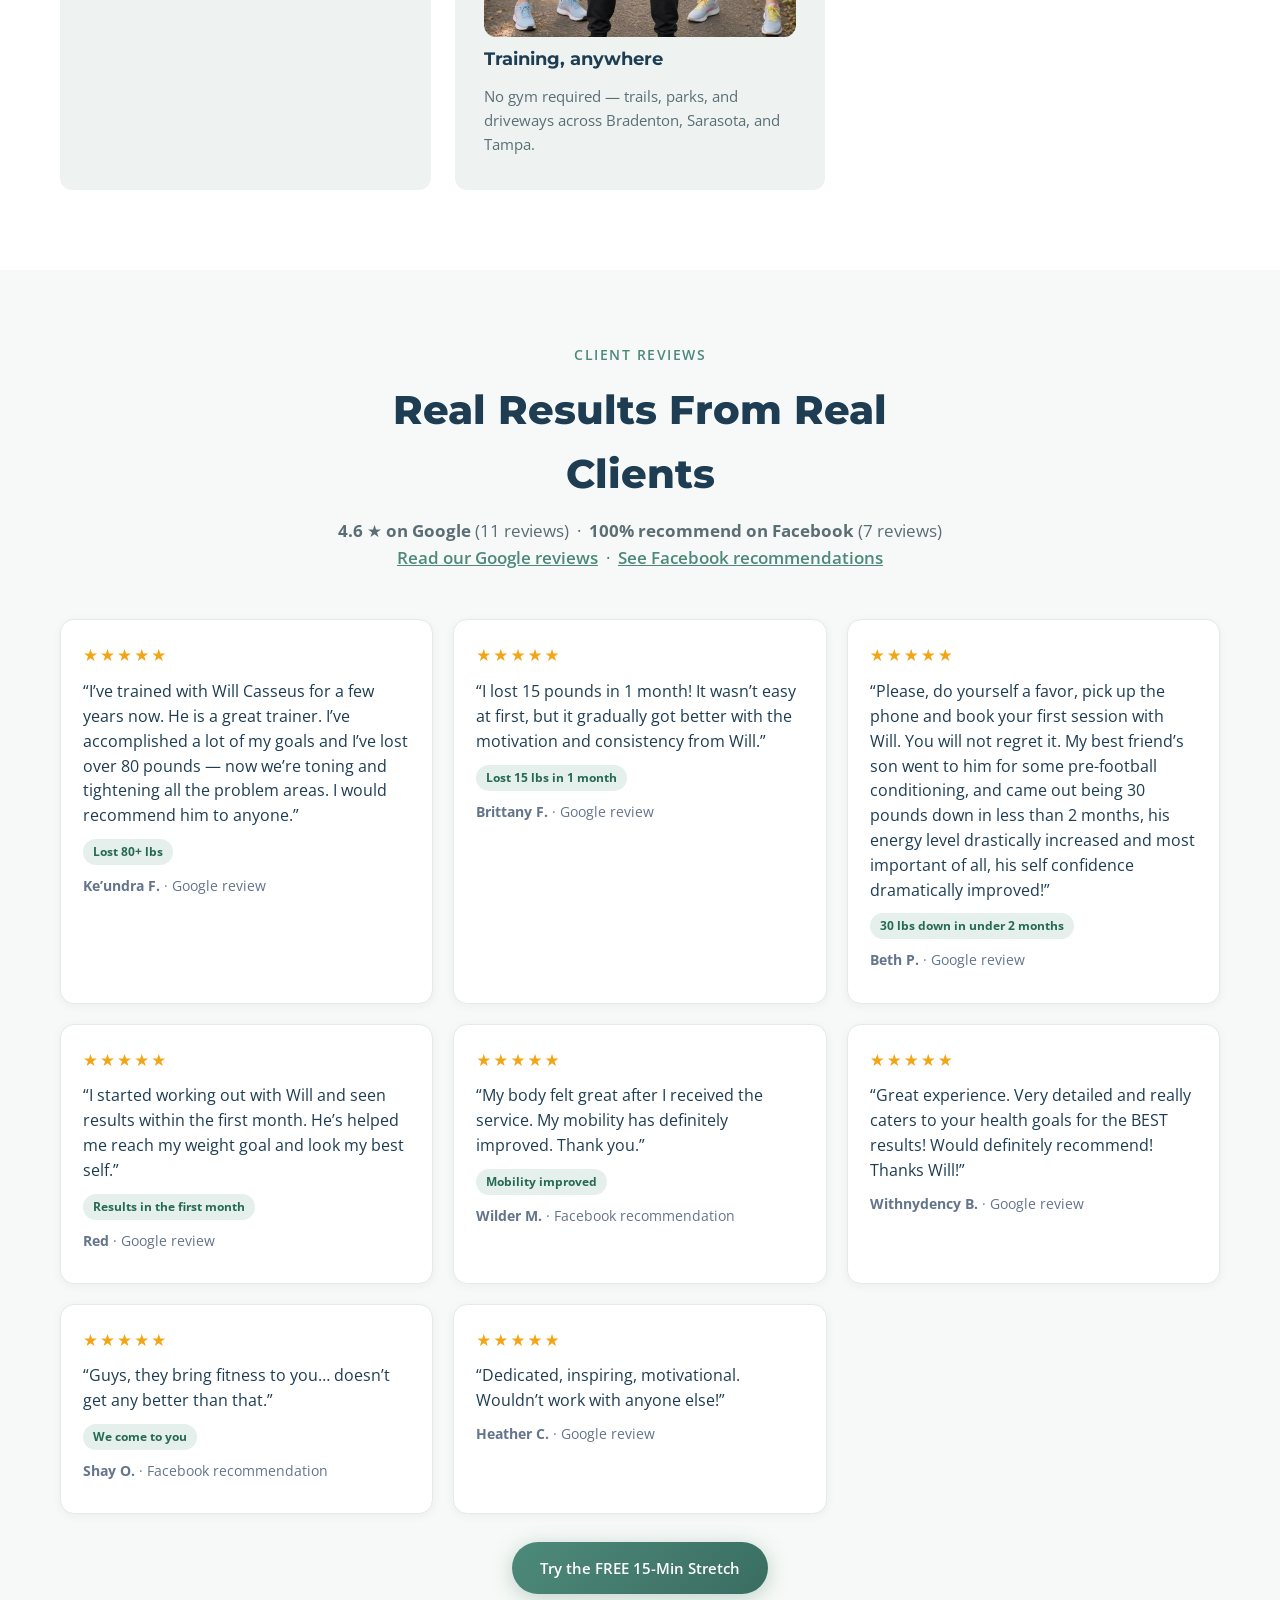
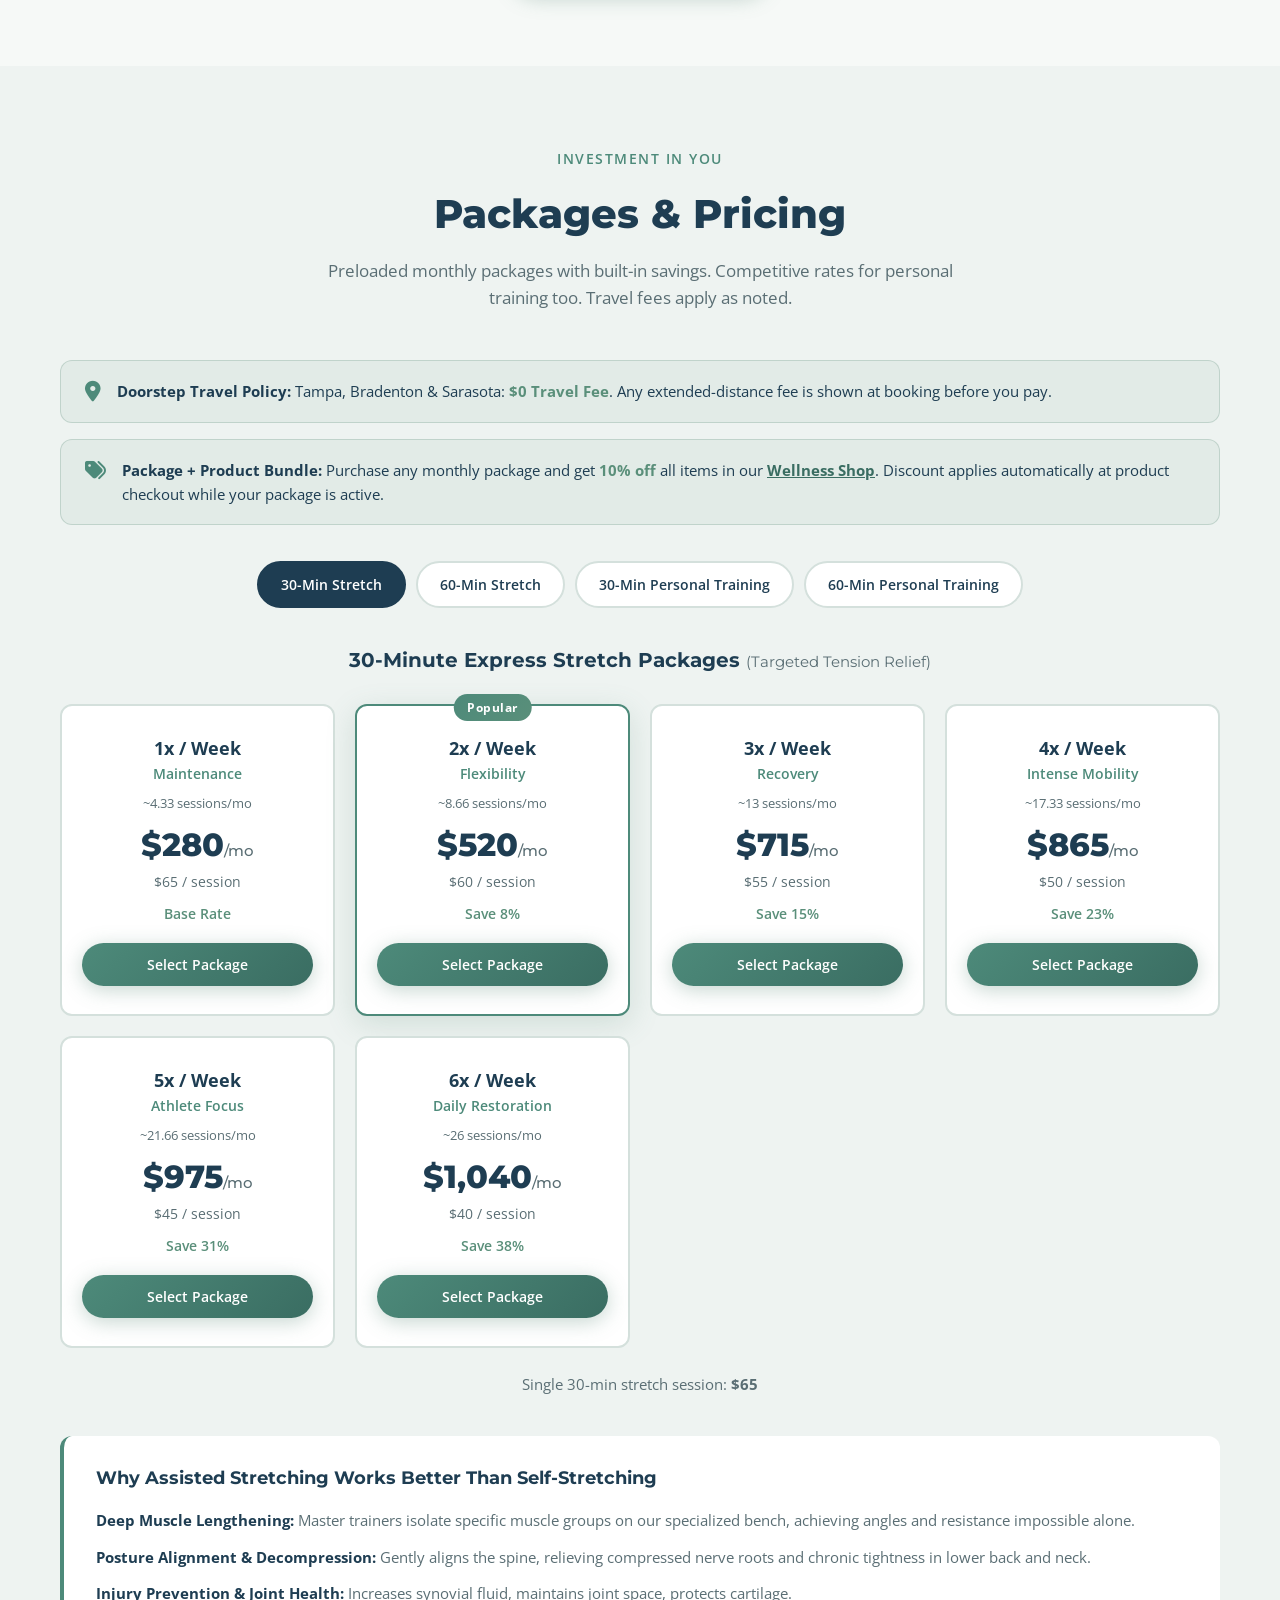
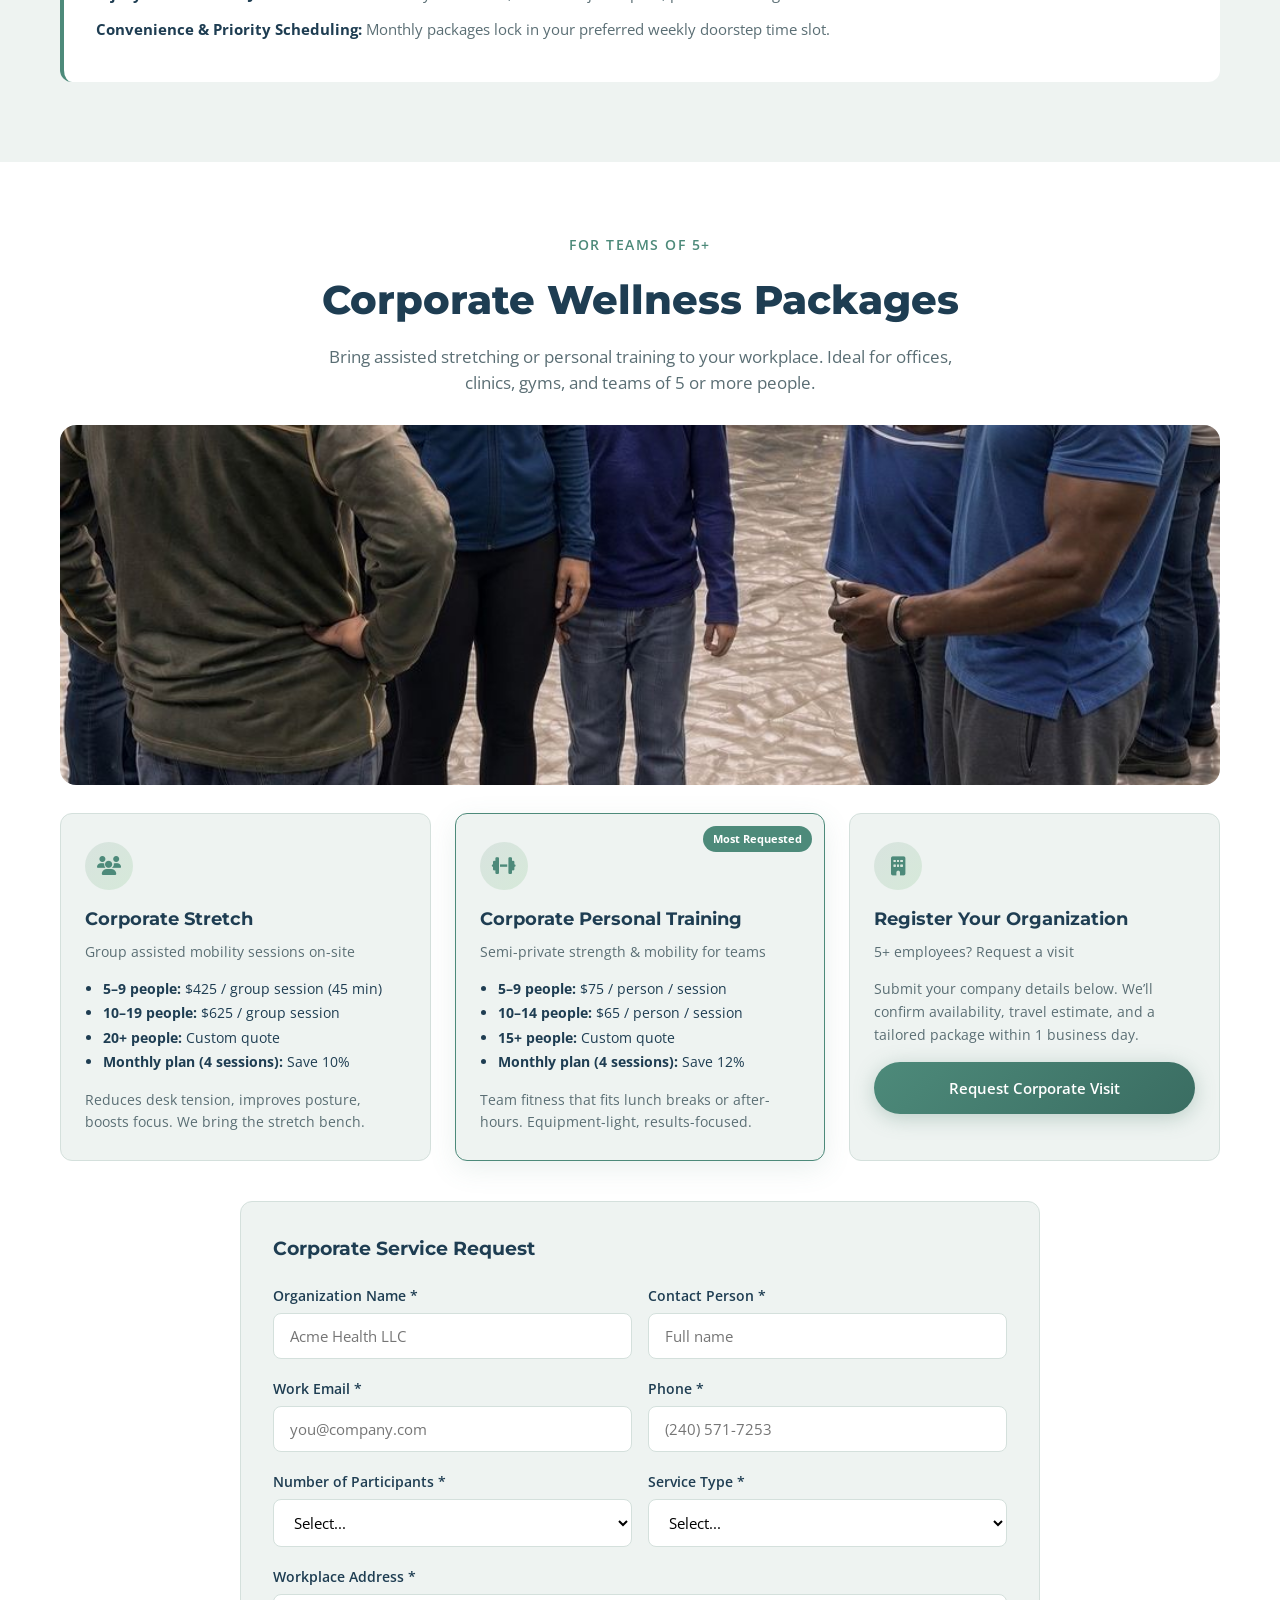
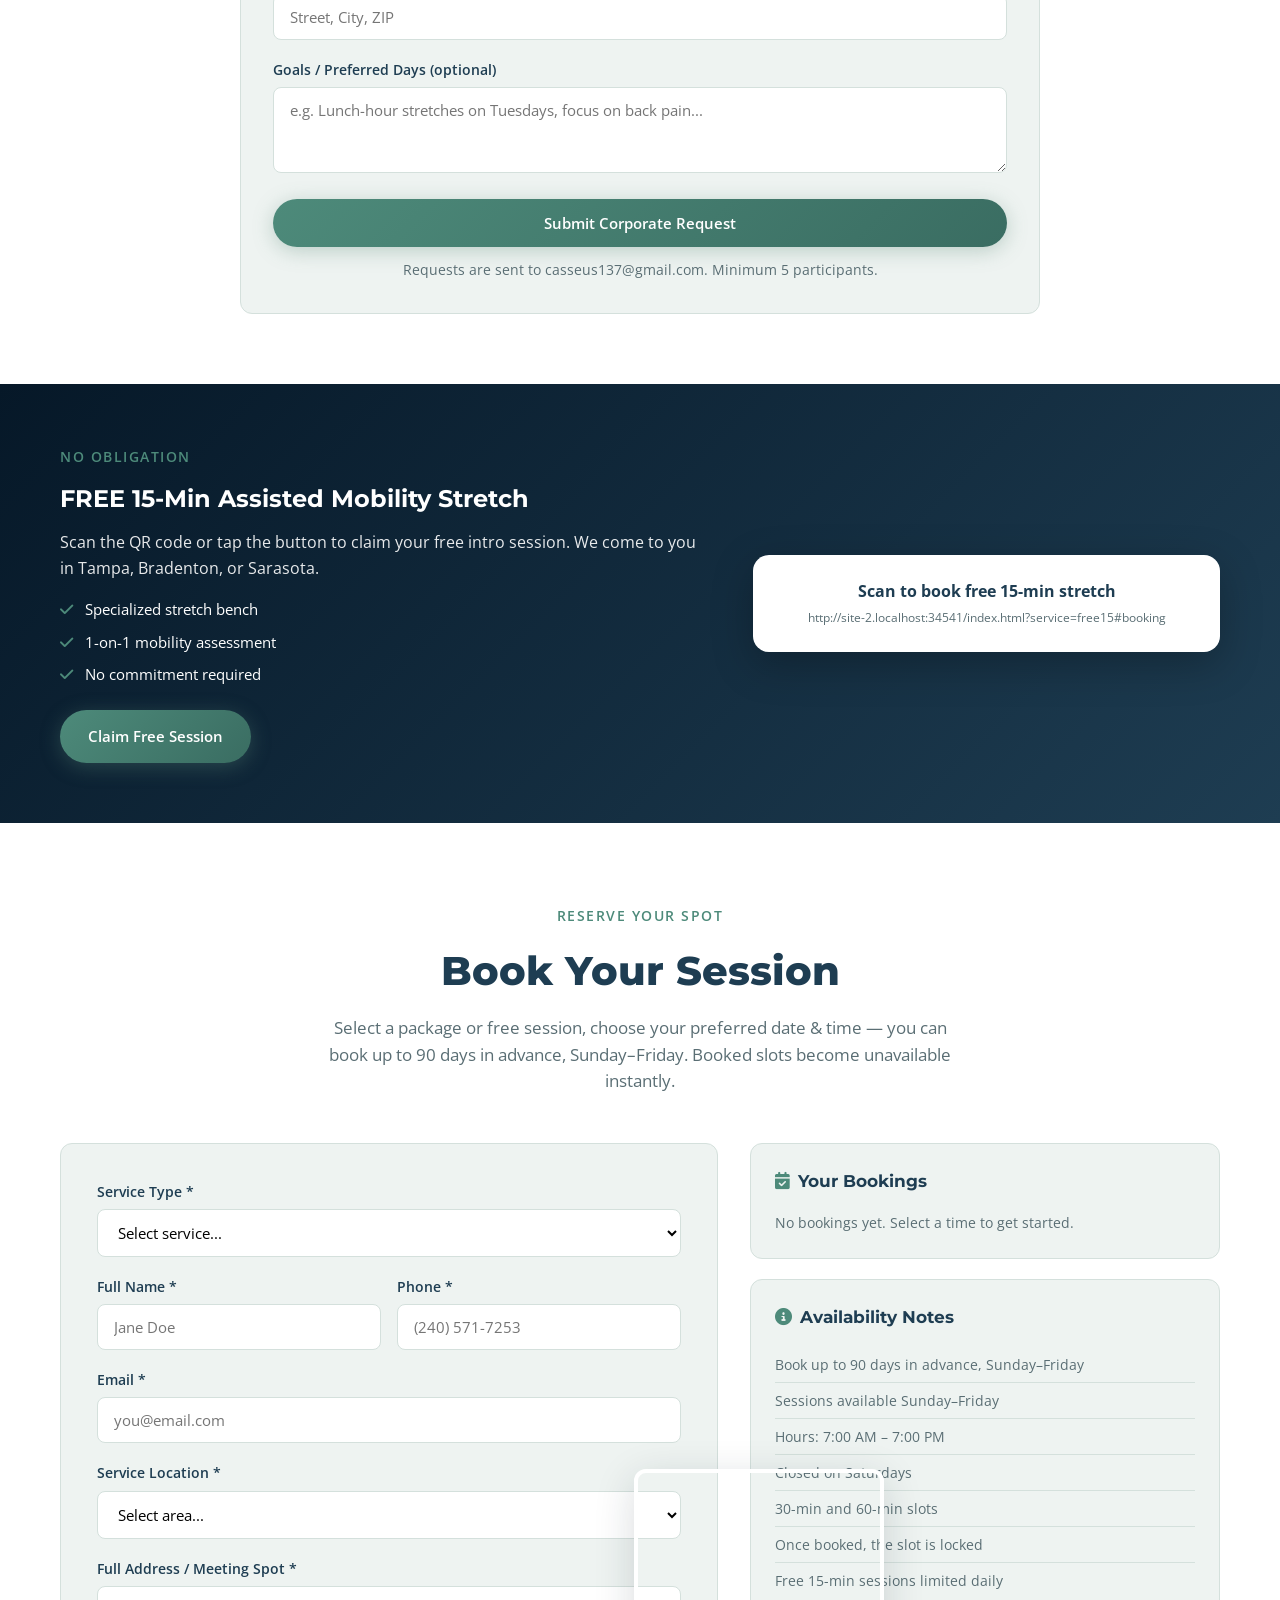
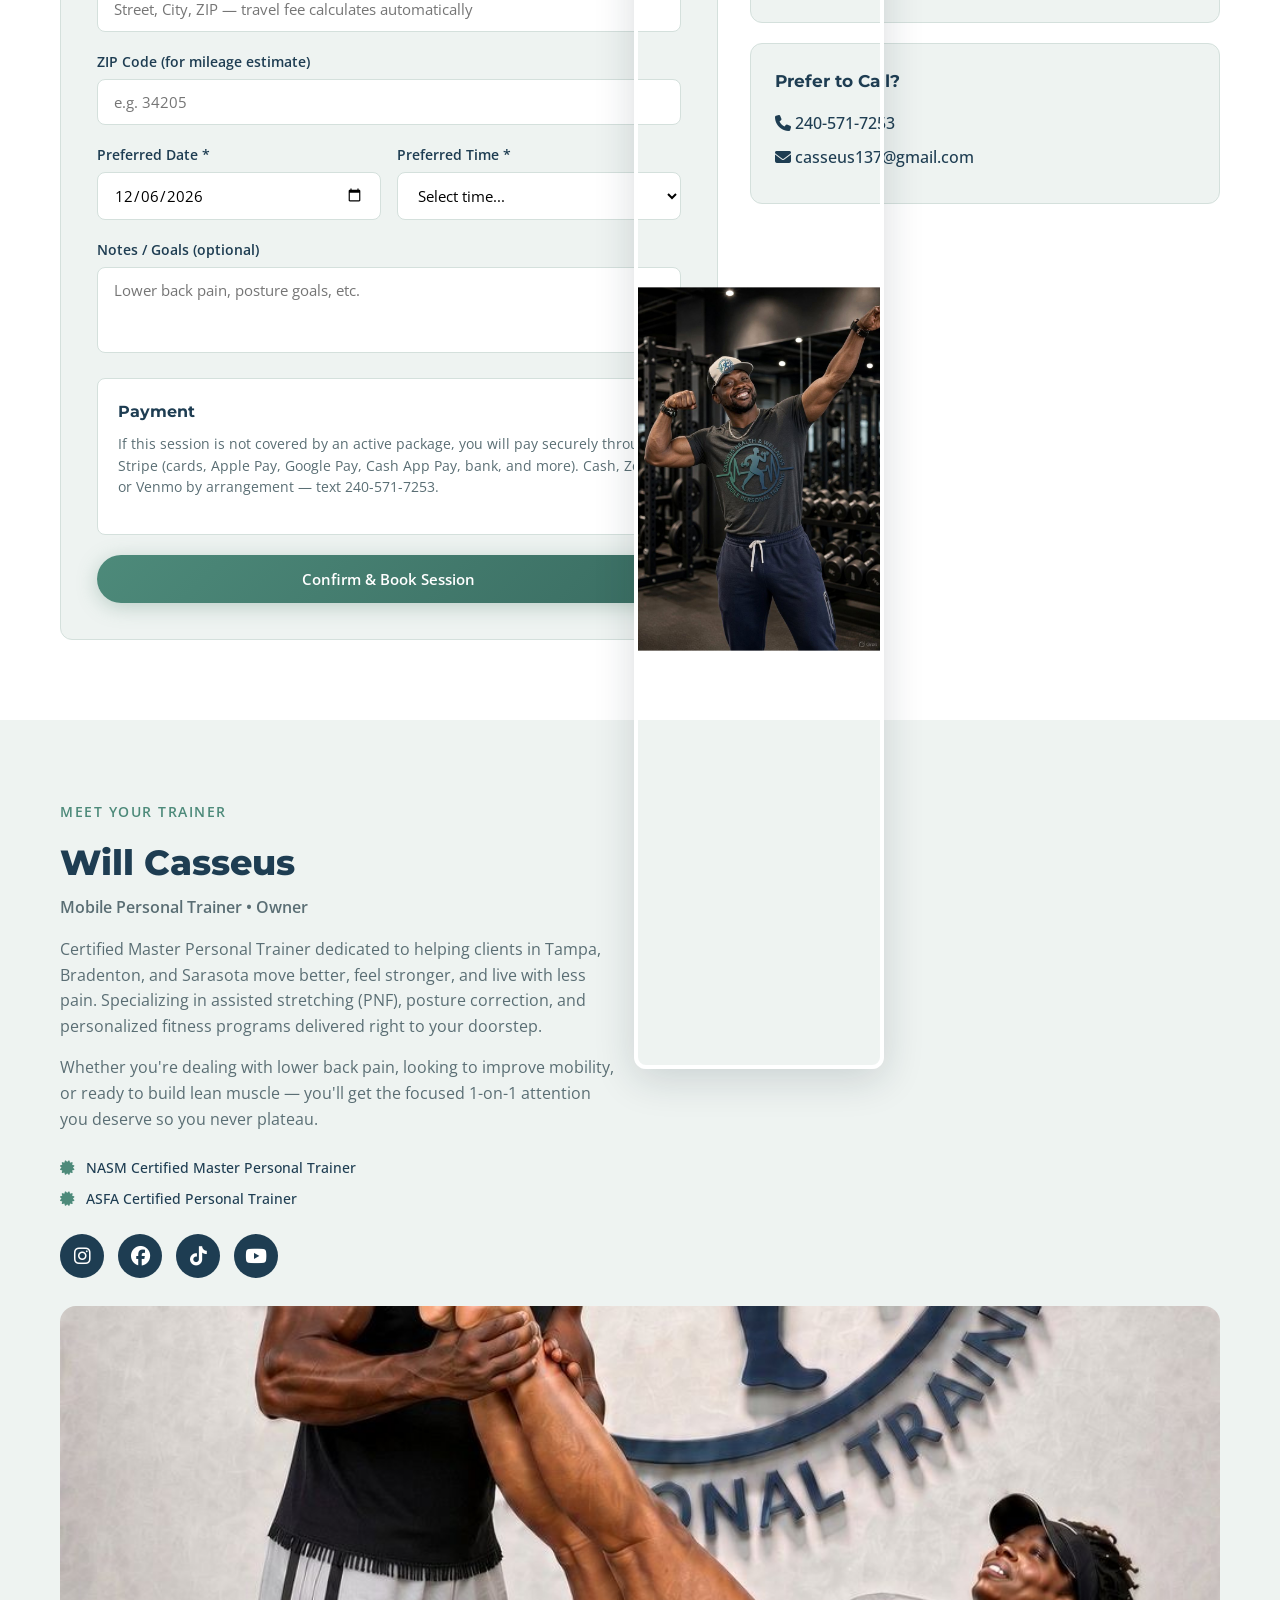
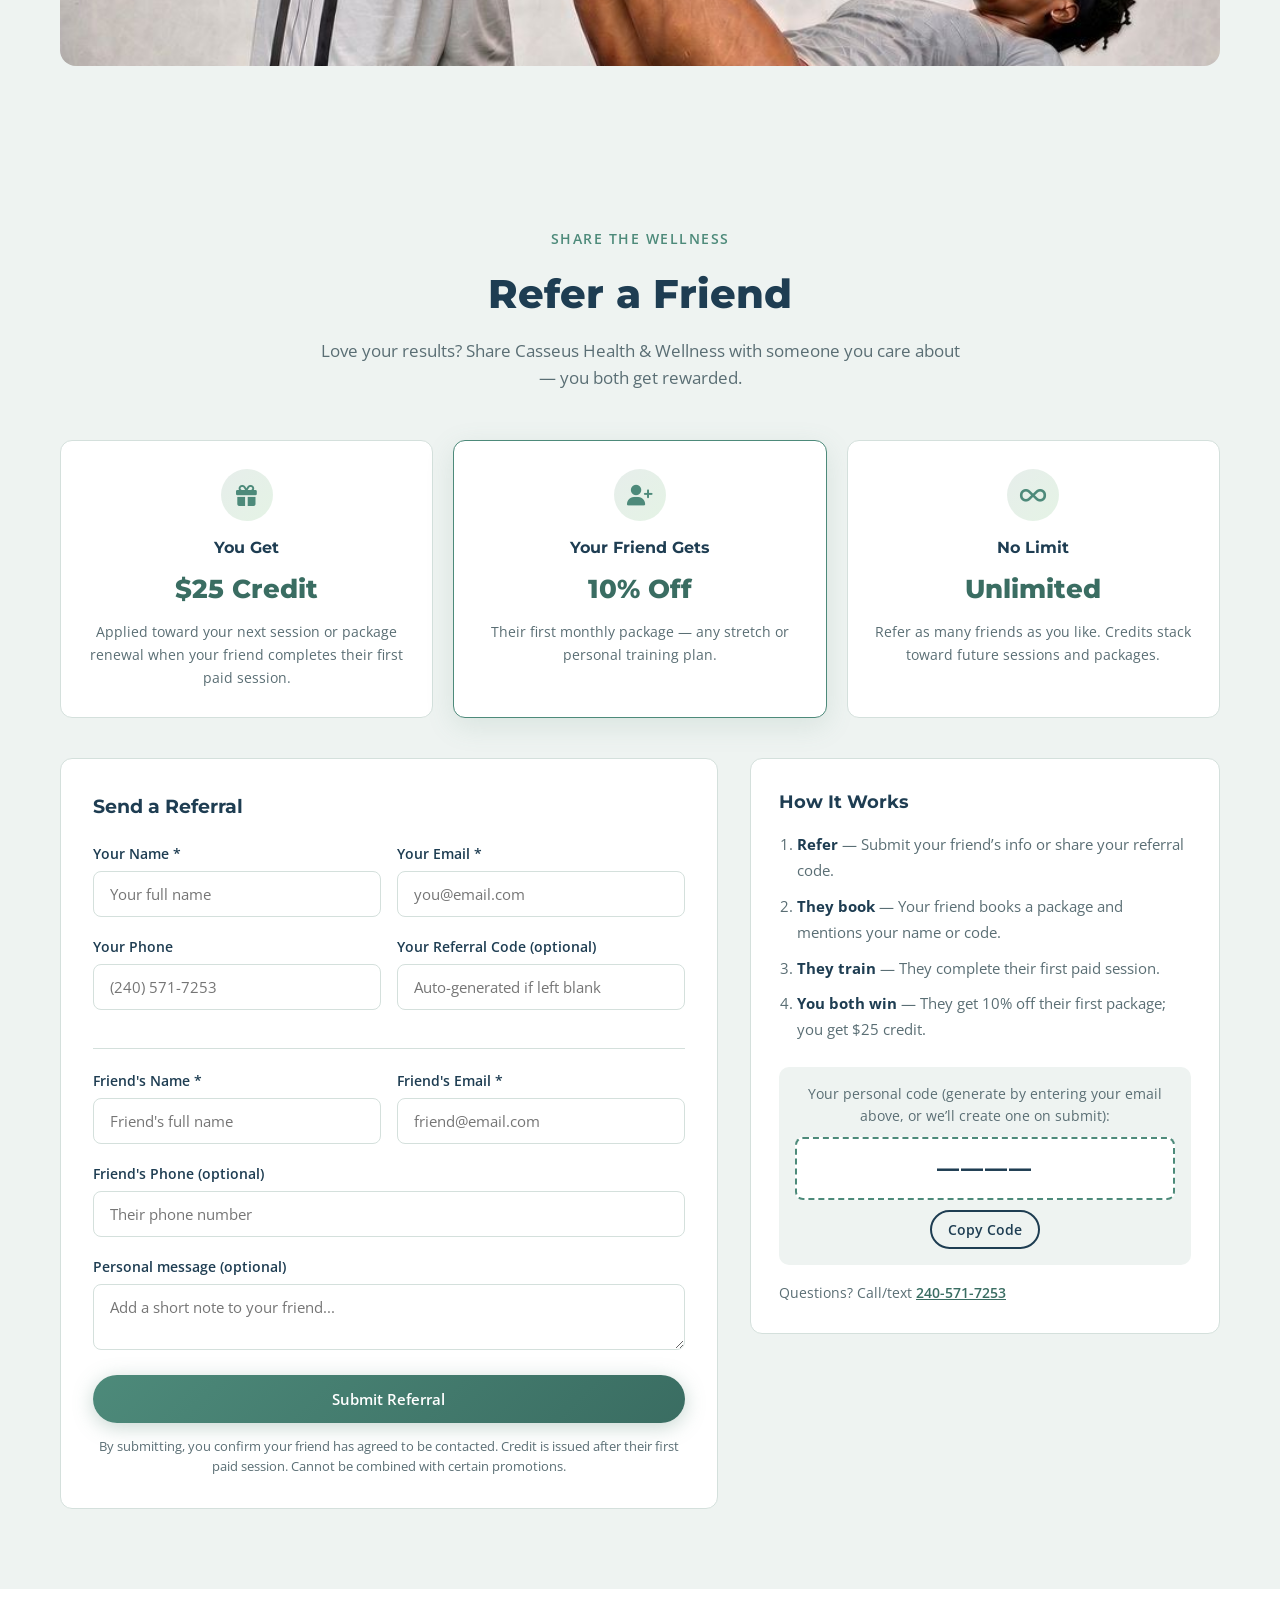
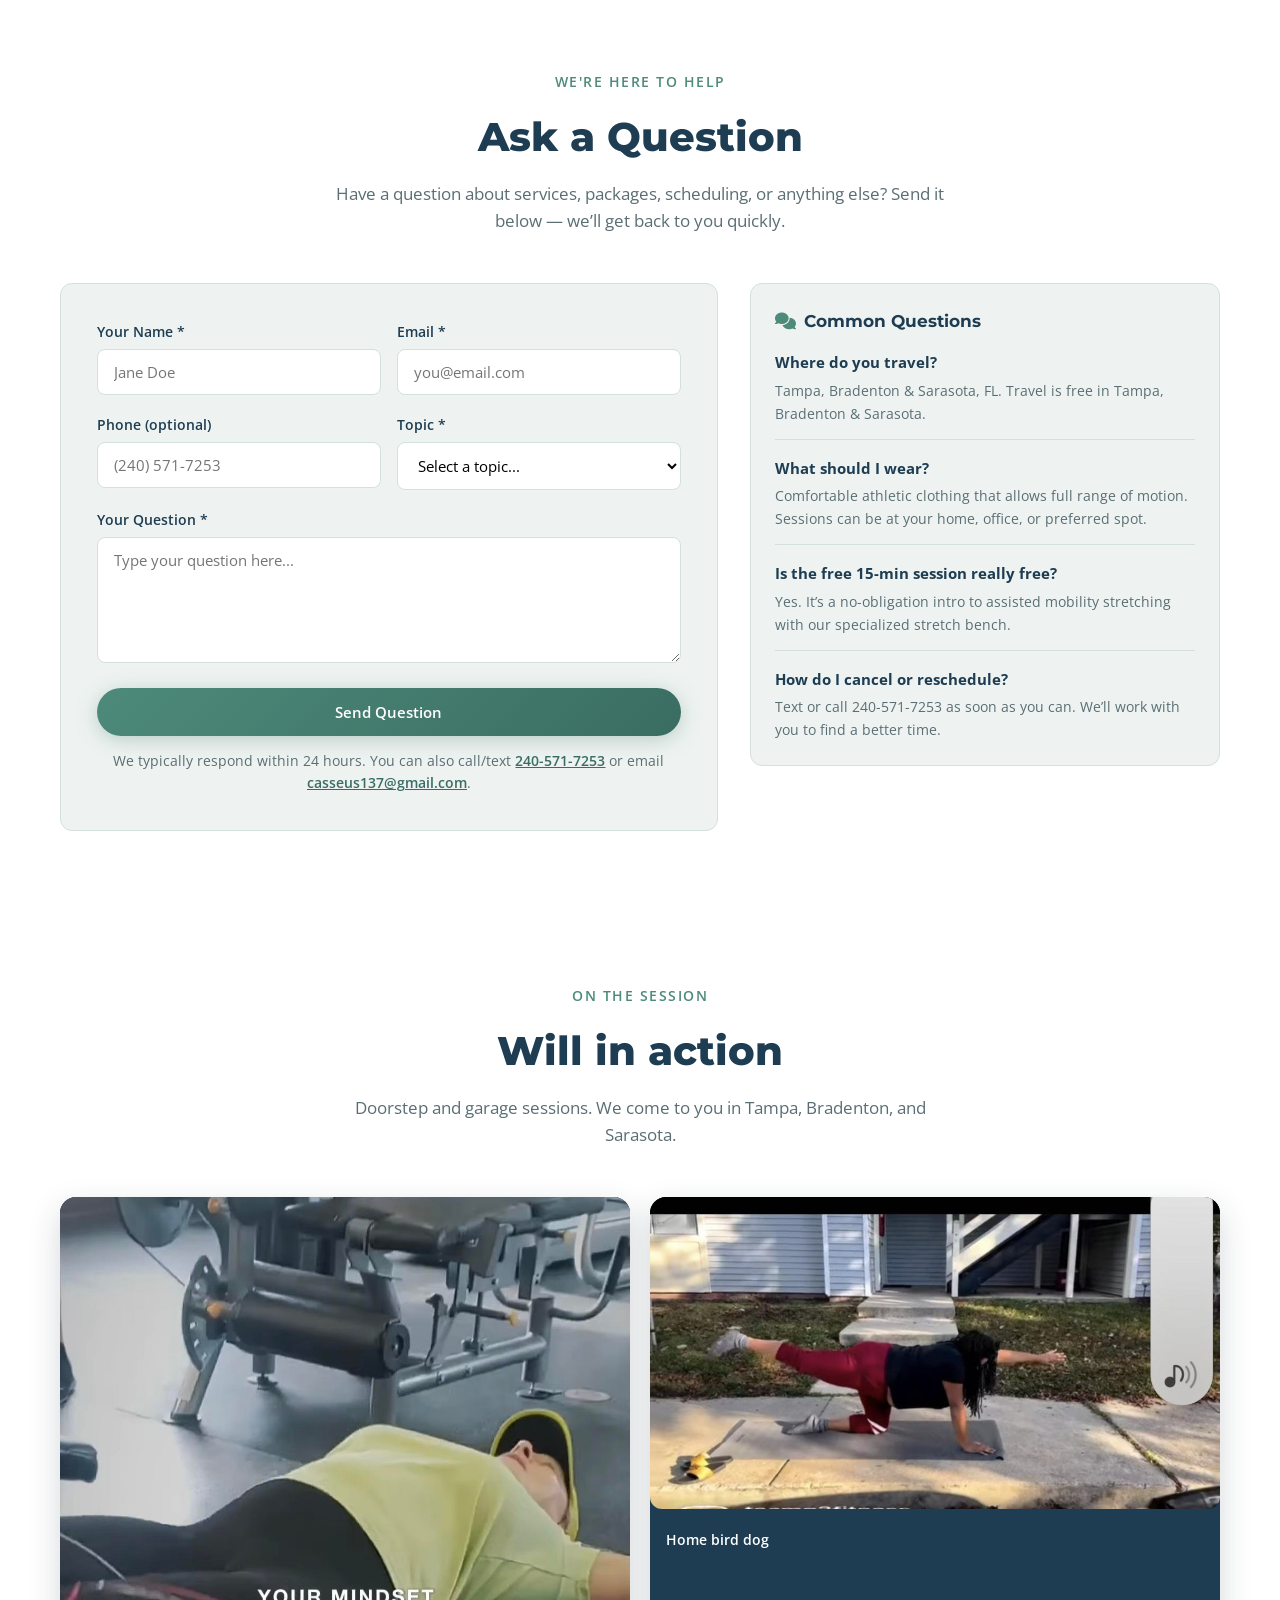
==== commit bec067ec: "Add outdoor trail training photo (watermark removed) to Photos and clips section" ====
--- a/index.html
+++ b/index.html
@@ -251,6 +251,7 @@
         <article class="service-card"><img src="bird-dog-photo.jpg" alt="Home bird dog on the driveway" style="width:100%;border-radius:12px"><h3>Home bird dog</h3><p>A driveway session. We come to you.</p></article>
         <article class="service-card"><img src="assets/photo-cobra.svg" alt="Will Casseus coaching a client through a guided back-extension mobility stretch" style="width:100%;border-radius:12px"><h3>Guided mobility work</h3><p>Hands-on assisted stretching, coached one-on-one.</p></article>
         <article class="service-card"><img src="assets/photo-real.svg" alt="Will Casseus stretching a client's leg during a real gym session" style="width:100%;border-radius:12px"><h3>Real sessions, real clients</h3><p>Will in the gym, mid-session — the work behind the results.</p></article>
+        <article class="service-card"><img src="assets/photo-trail.svg" alt="Will Casseus with two clients during an outdoor trail training session" style="width:100%;border-radius:12px"><h3>Training, anywhere</h3><p>No gym required — trails, parks, and driveways across Bradenton, Sarasota, and Tampa.</p></article>
       </div>
     </div>
   </section>
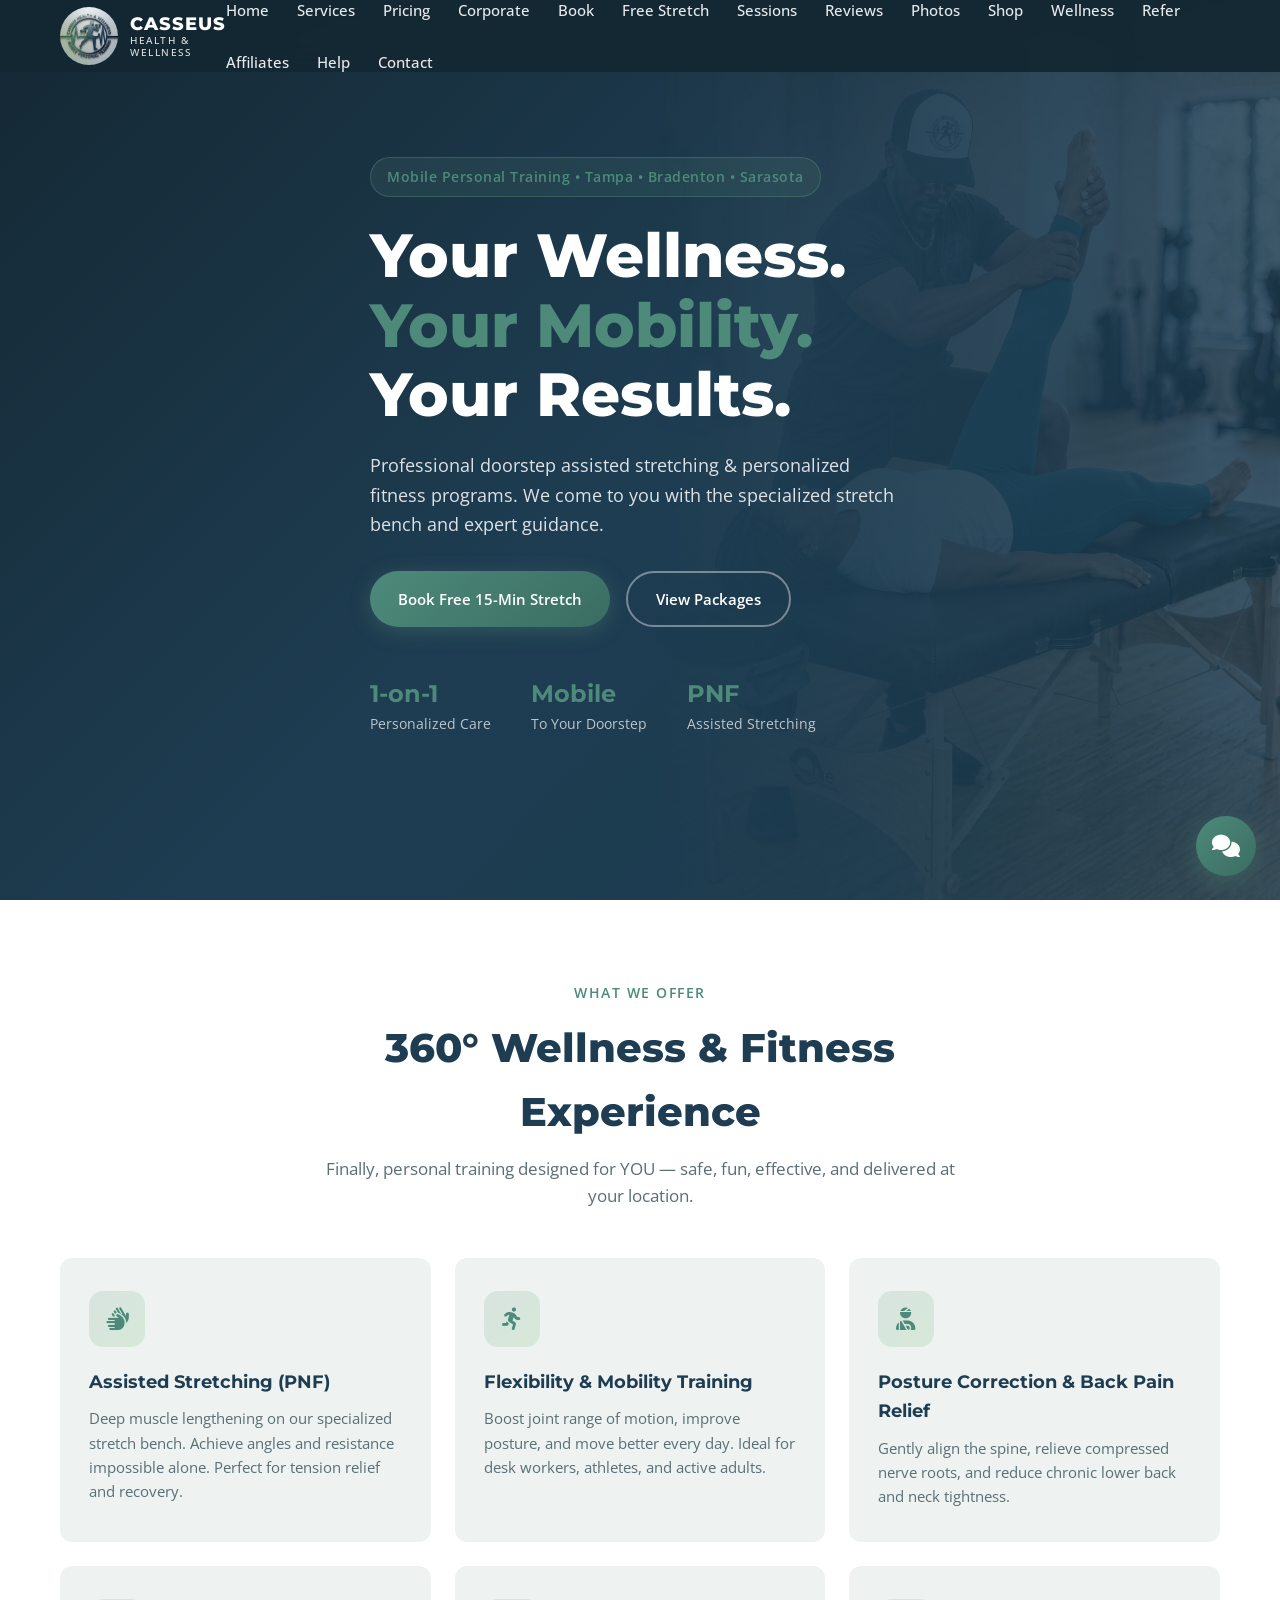
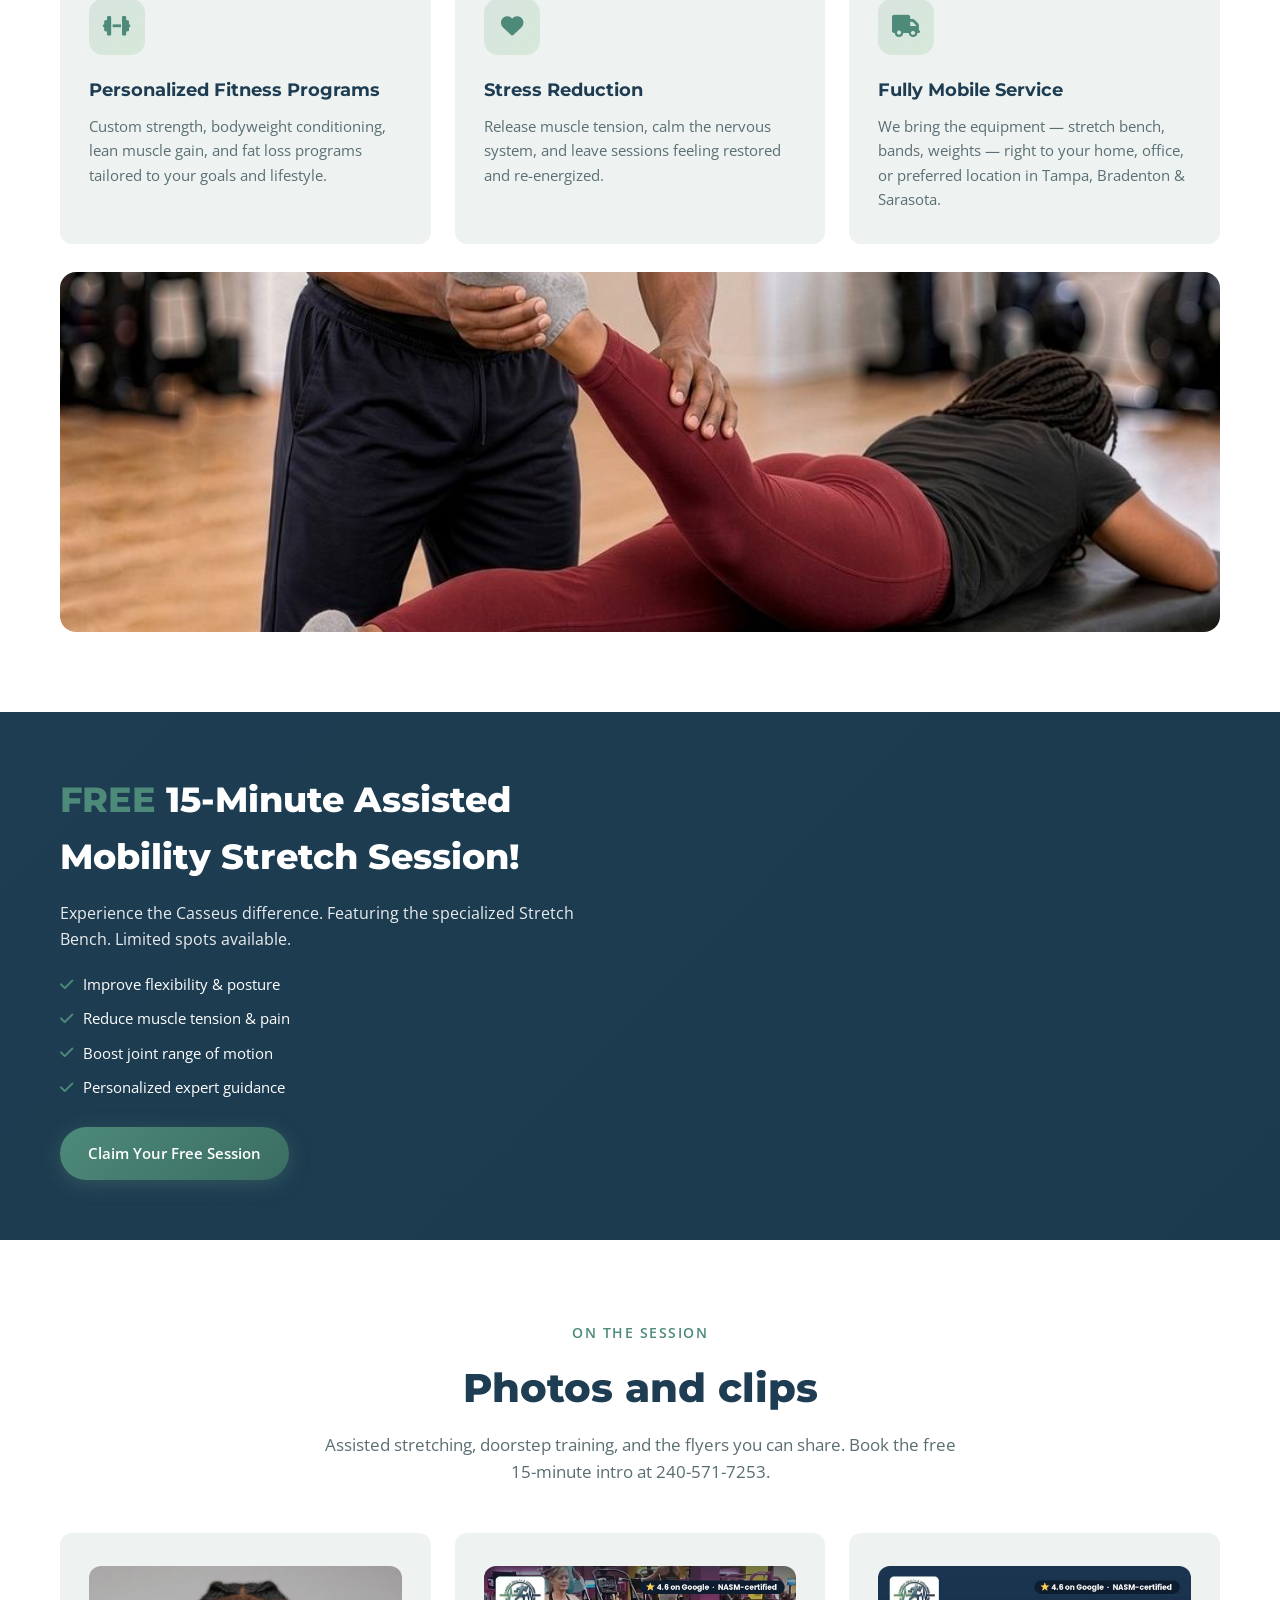
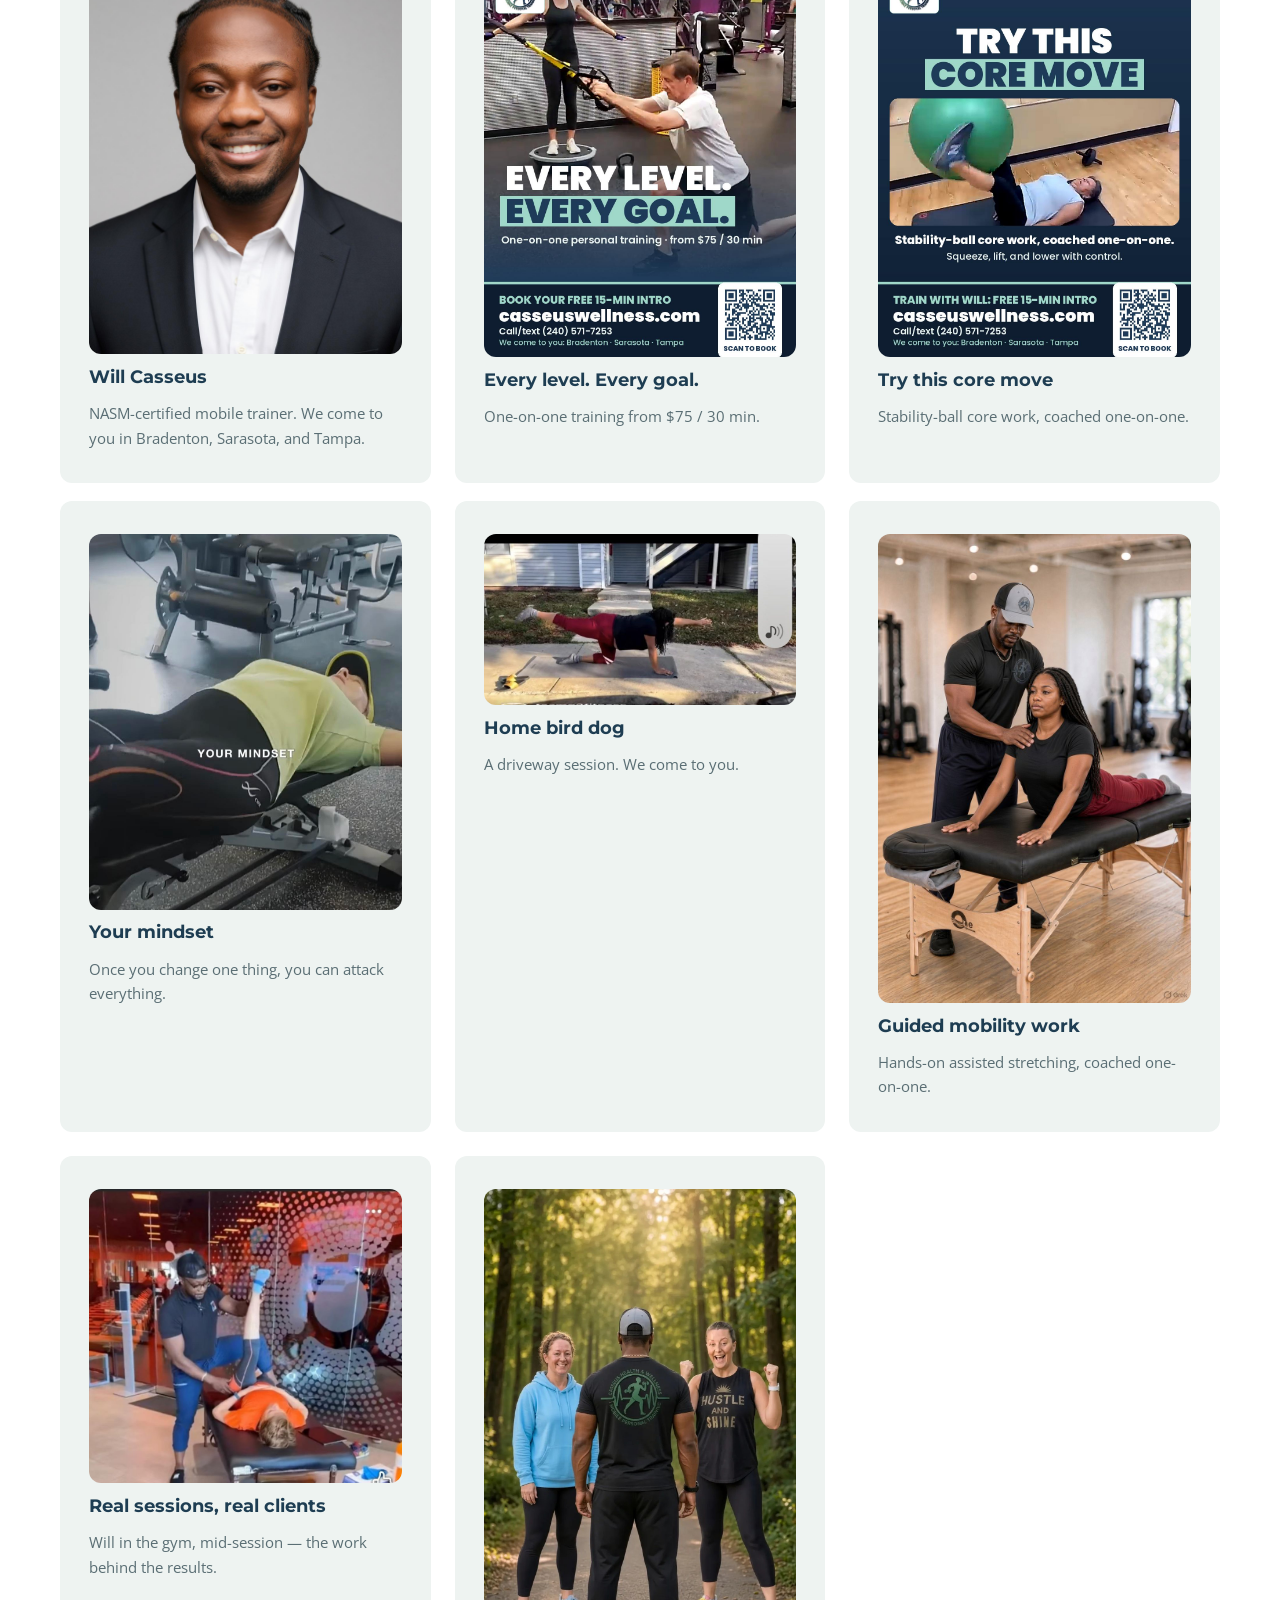
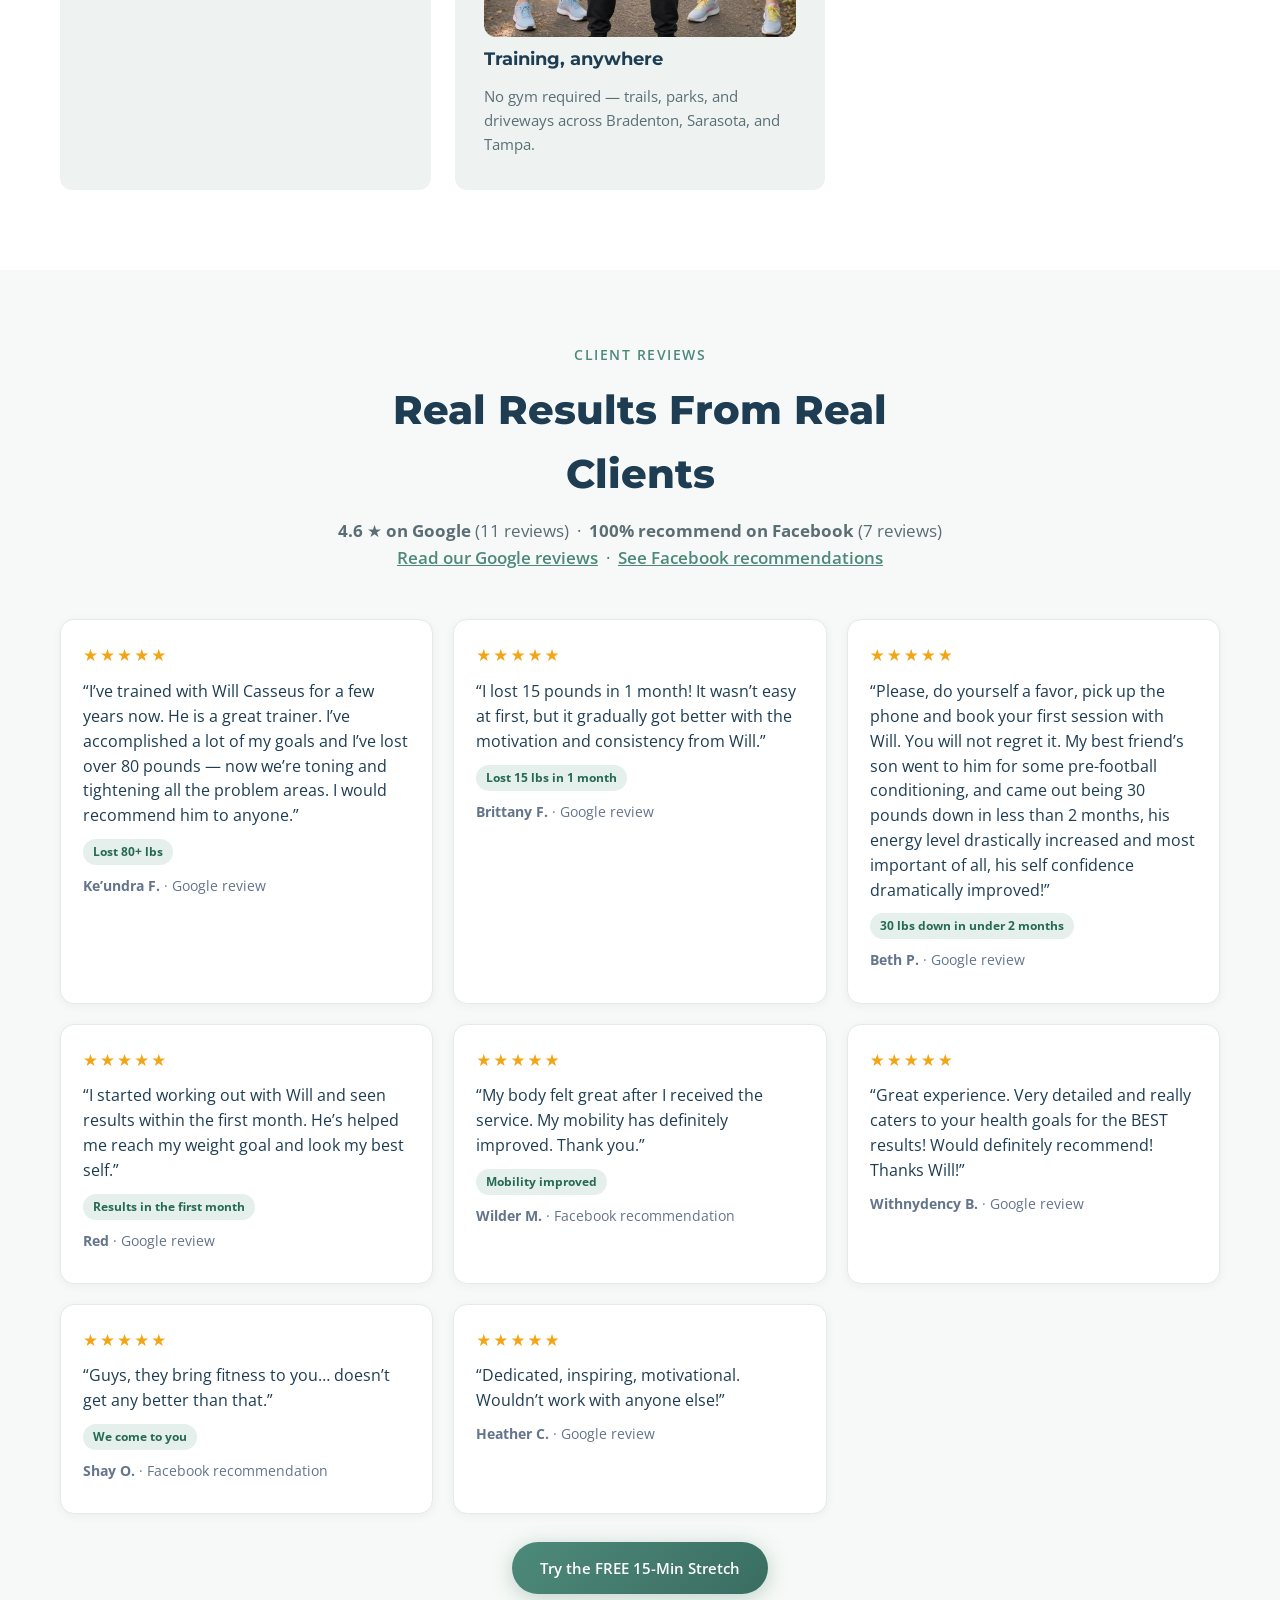
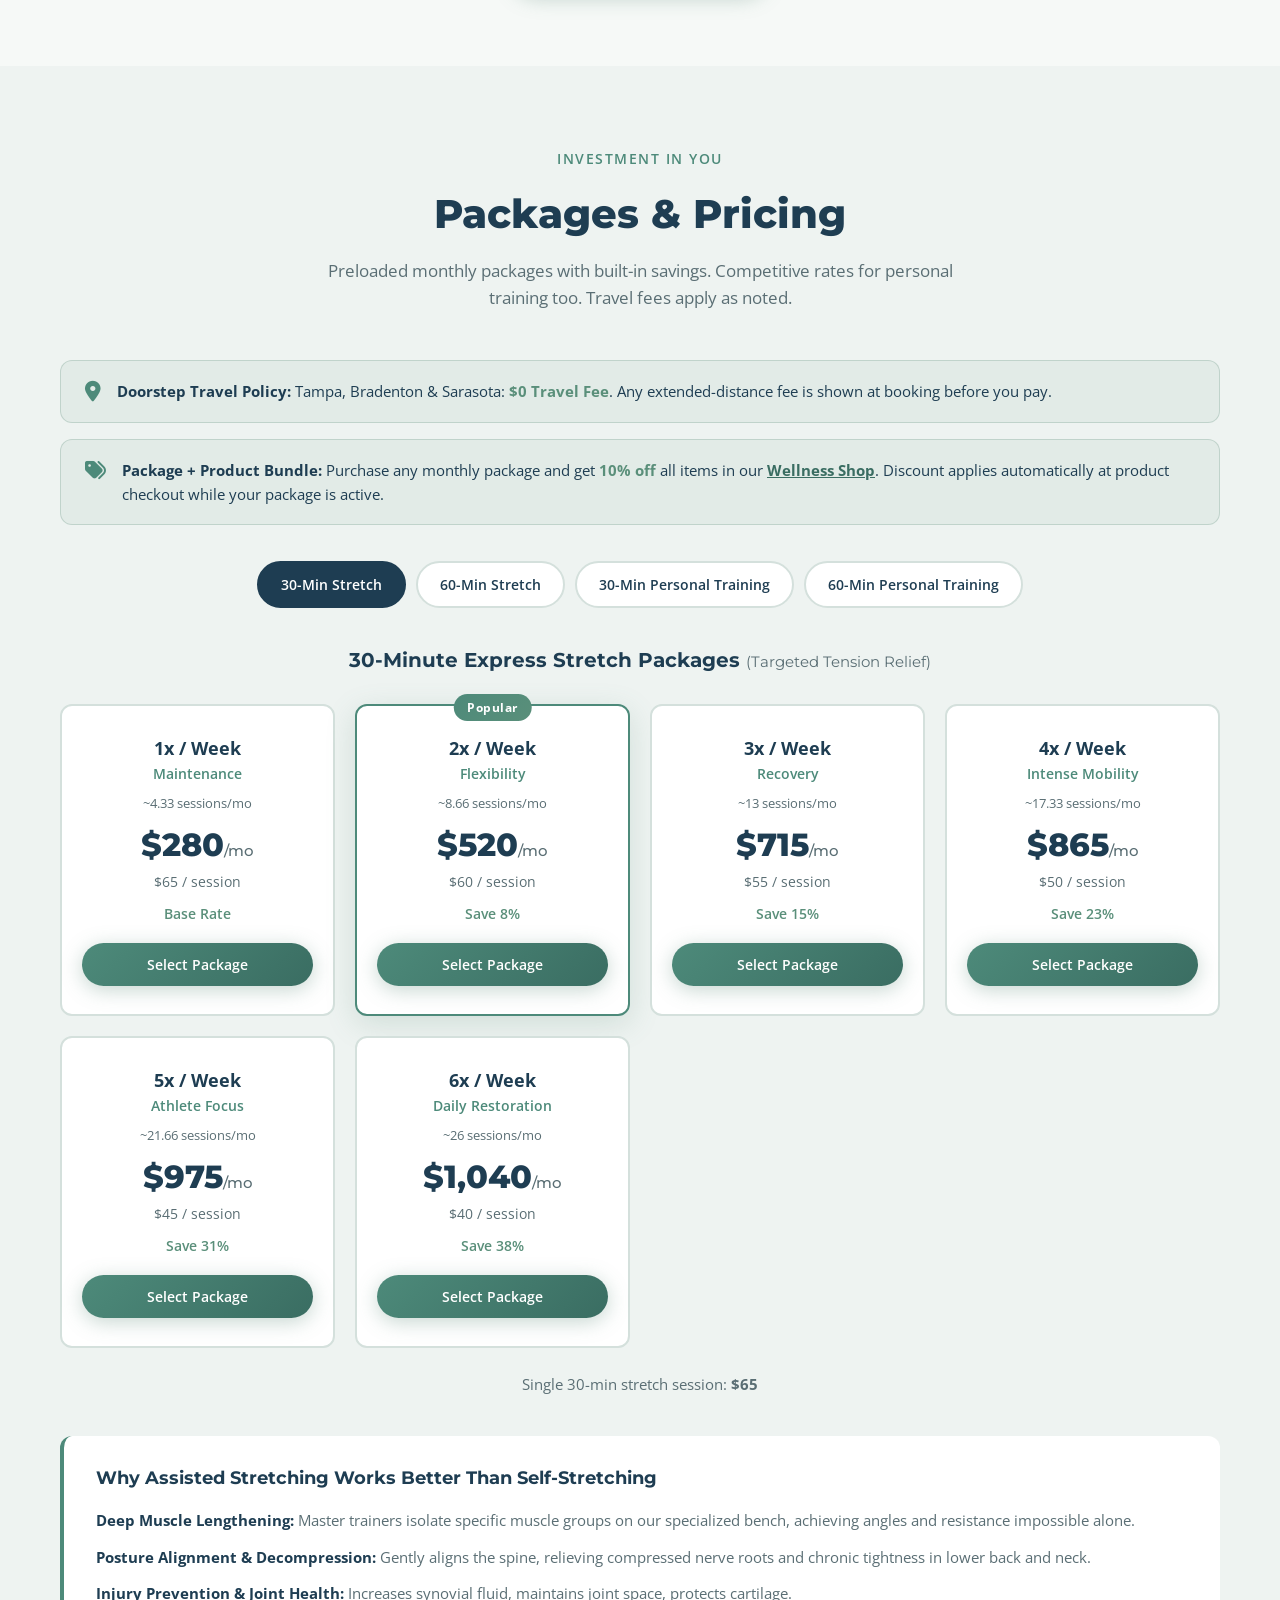
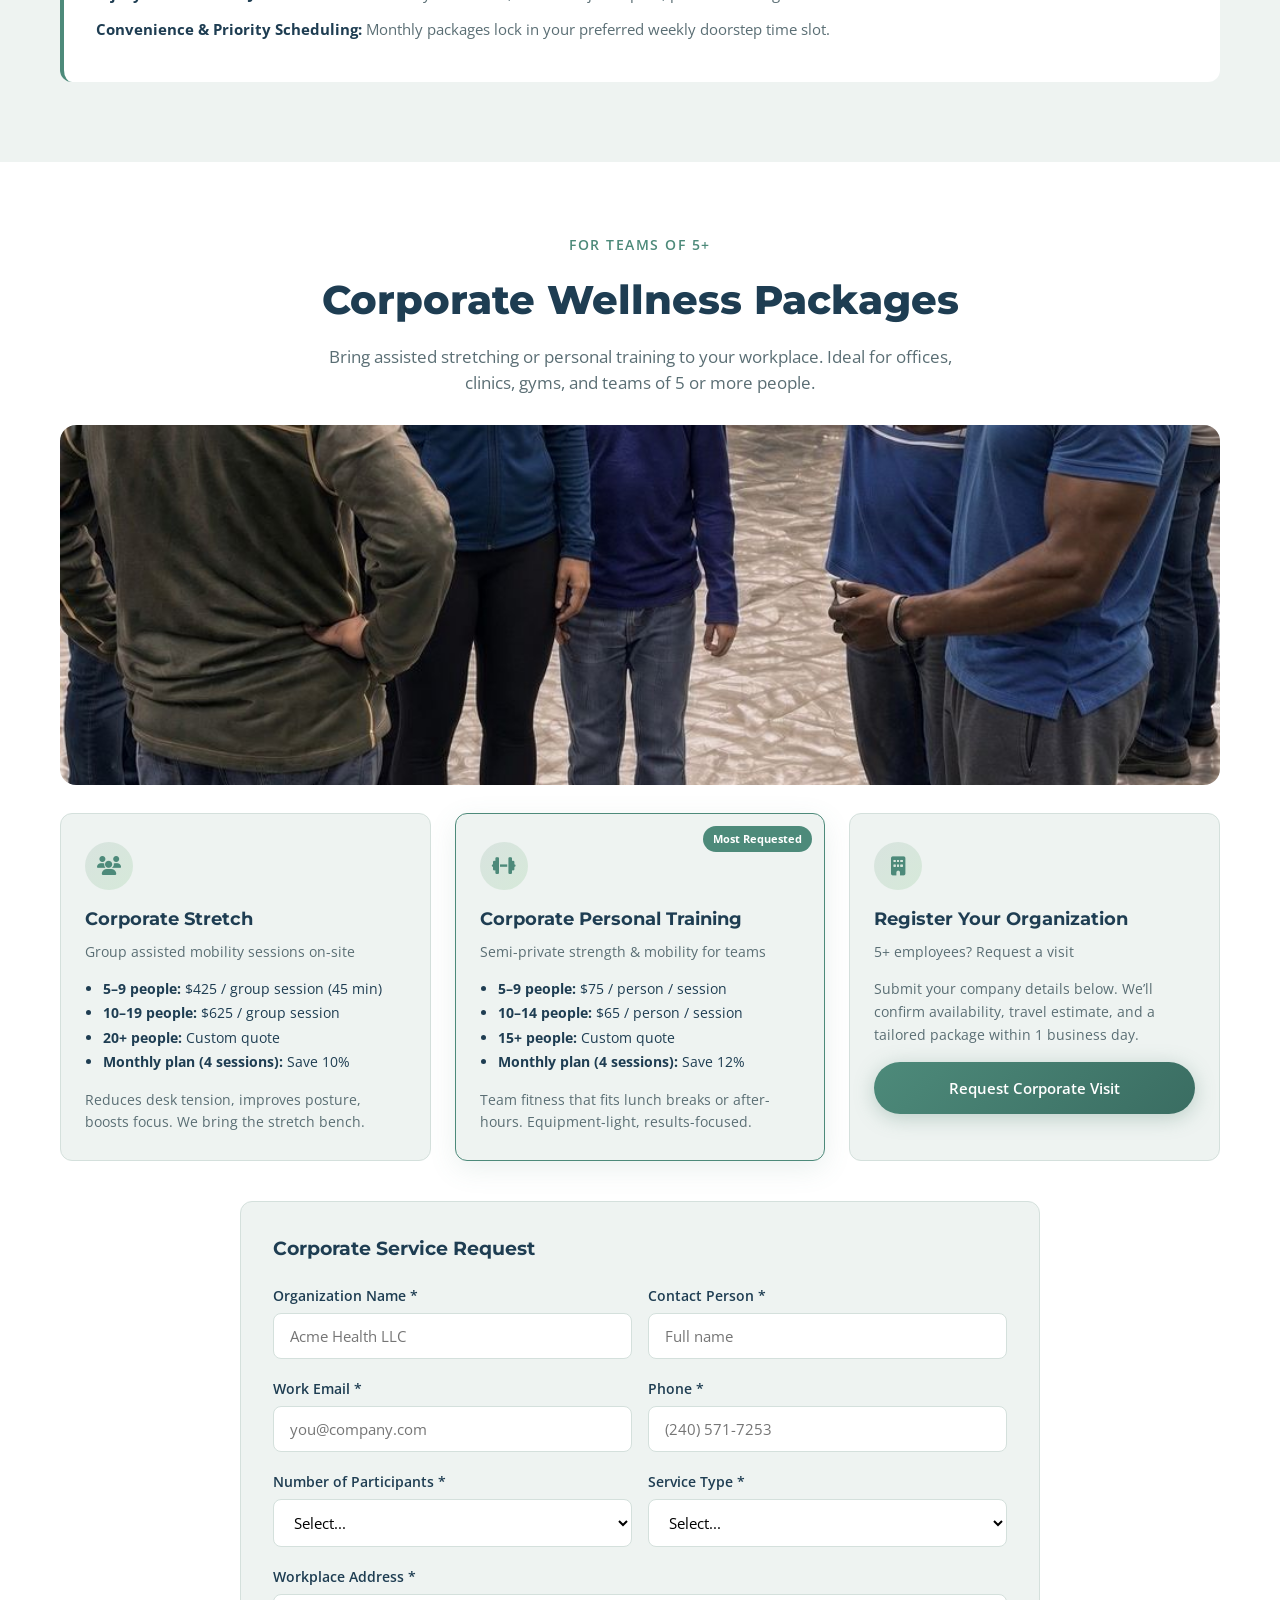
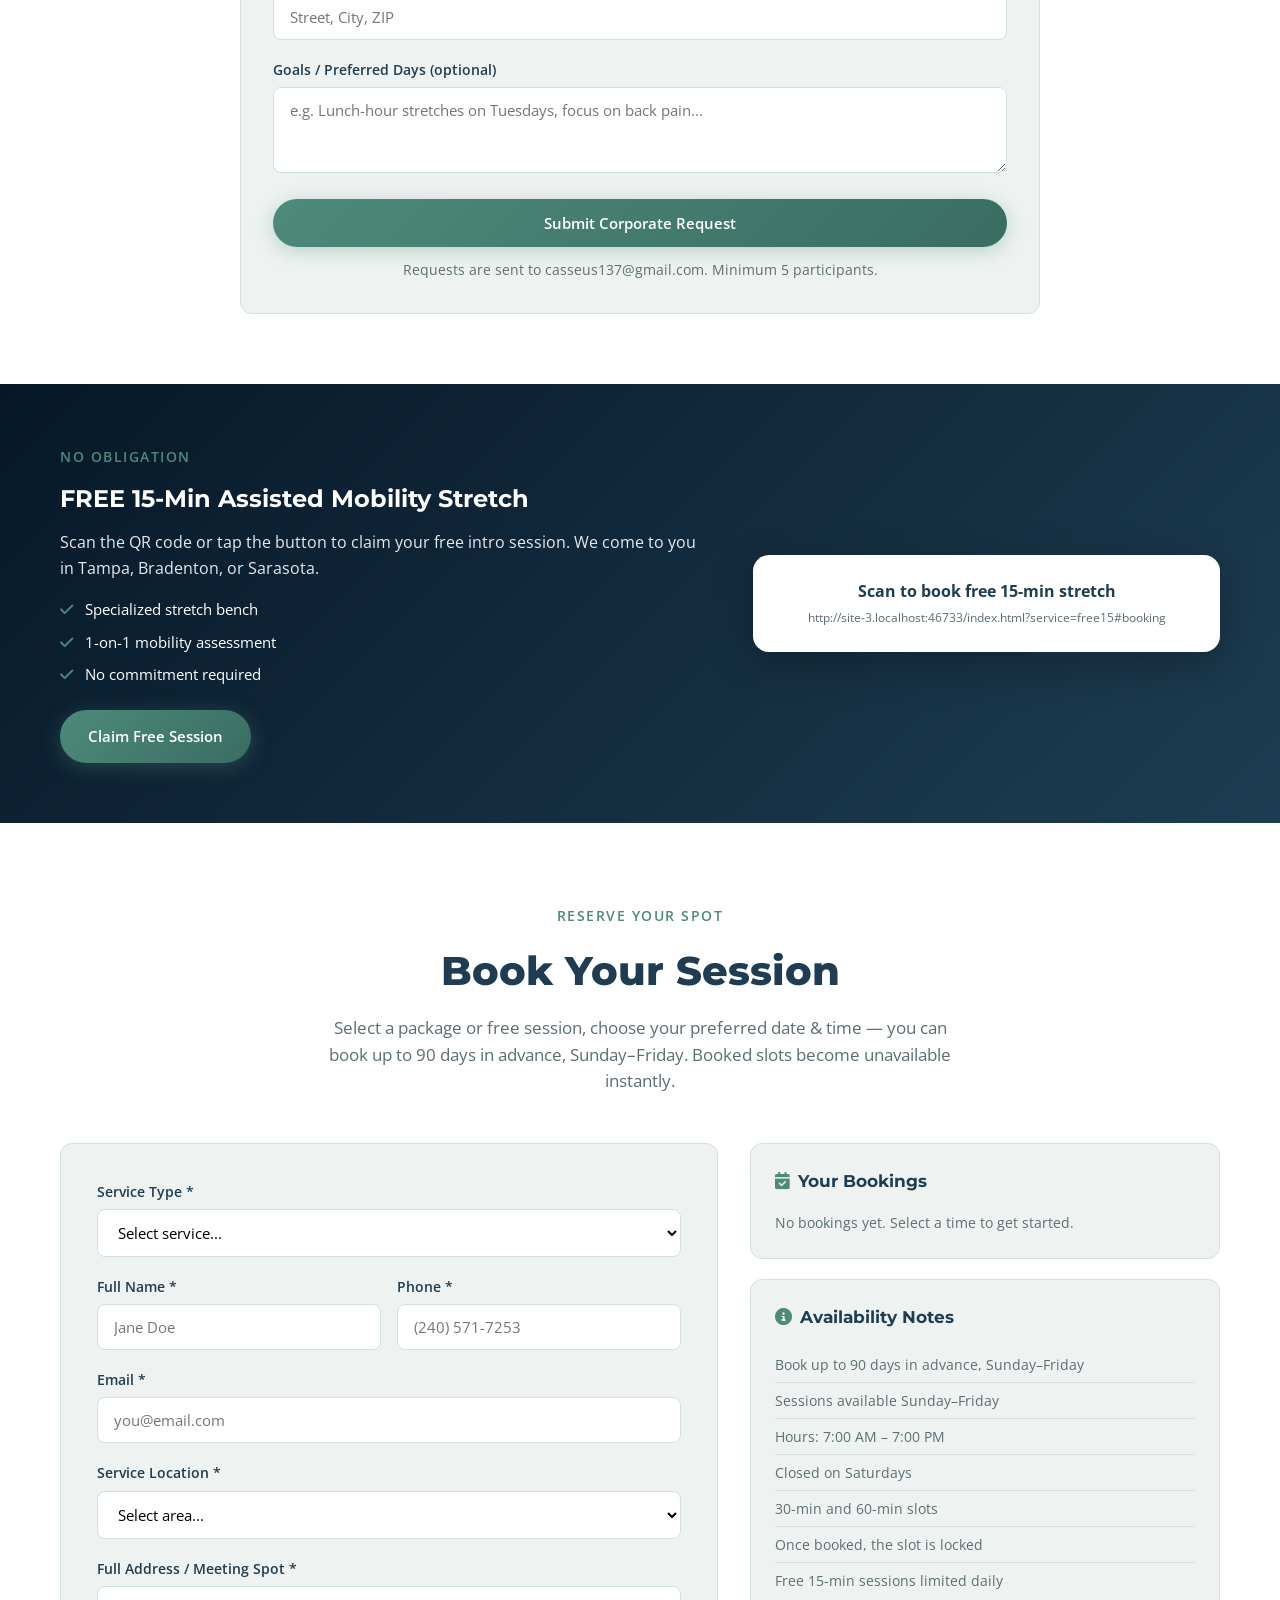
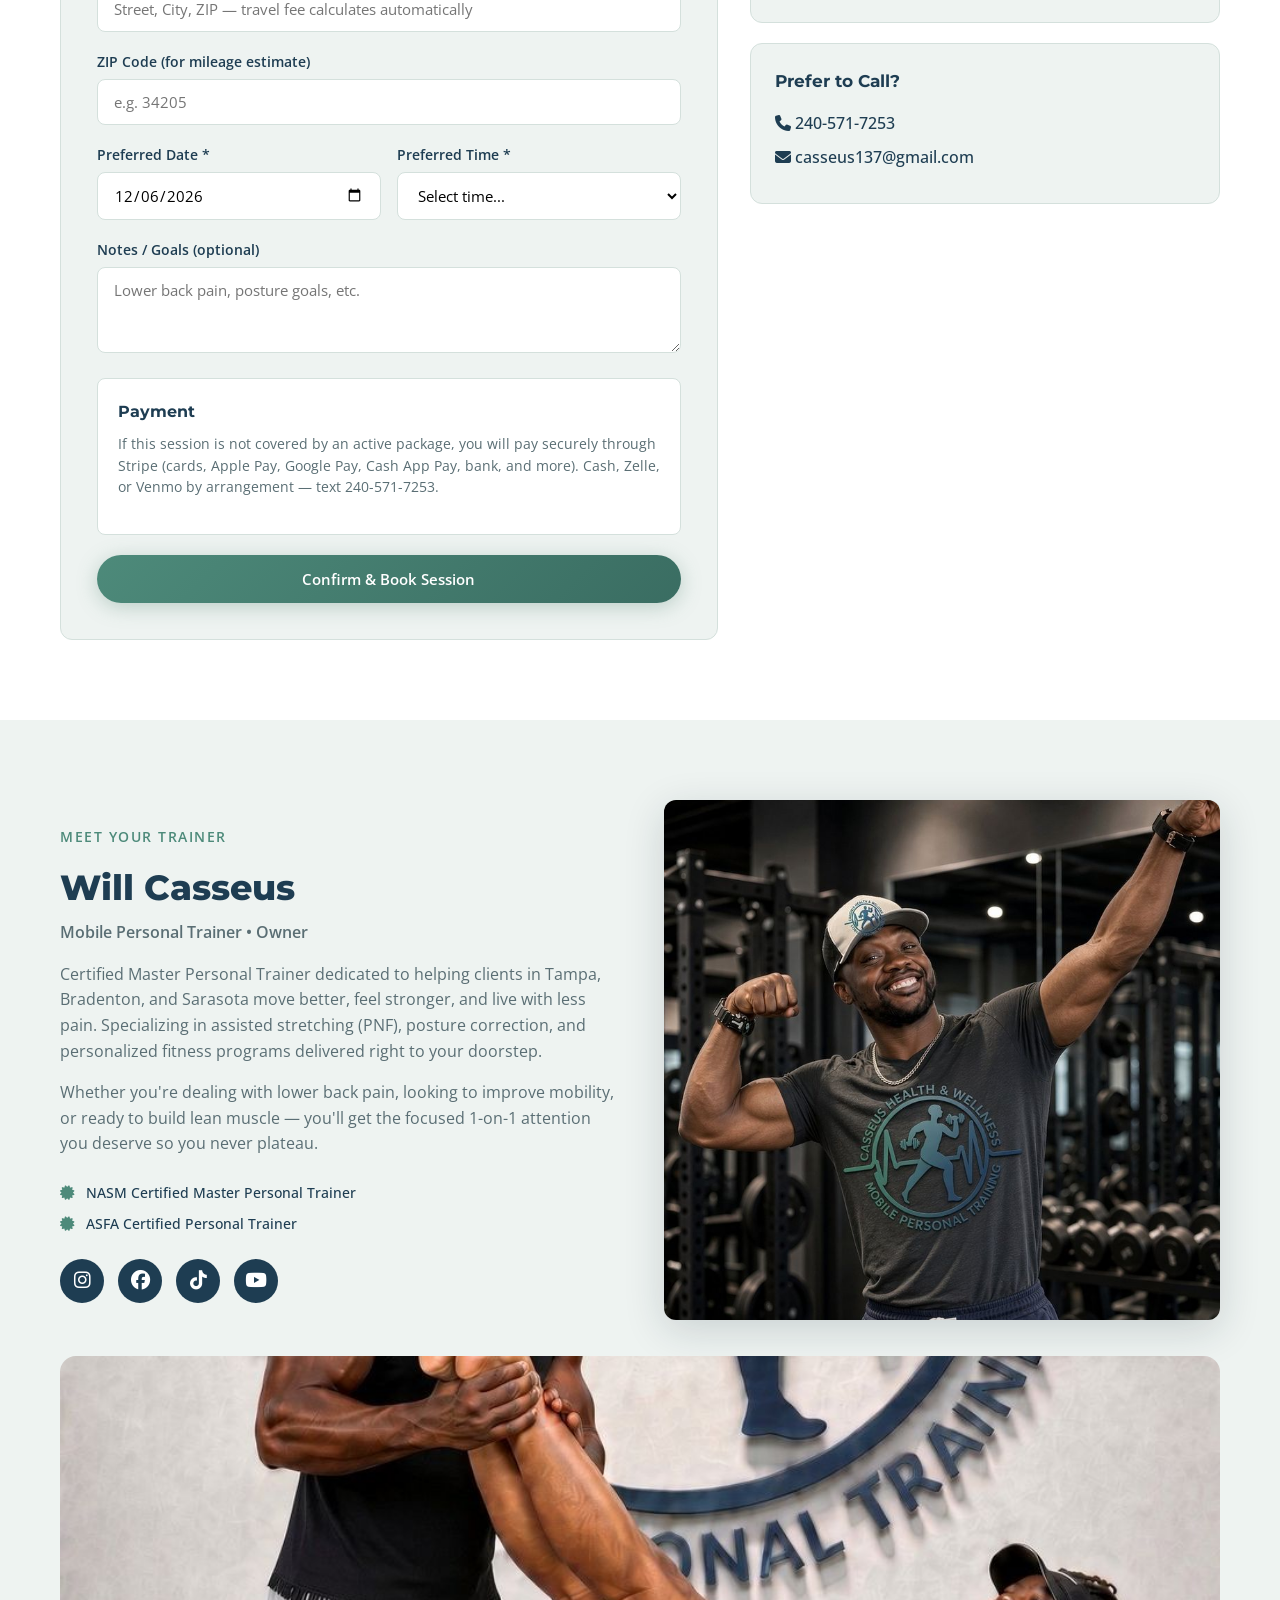
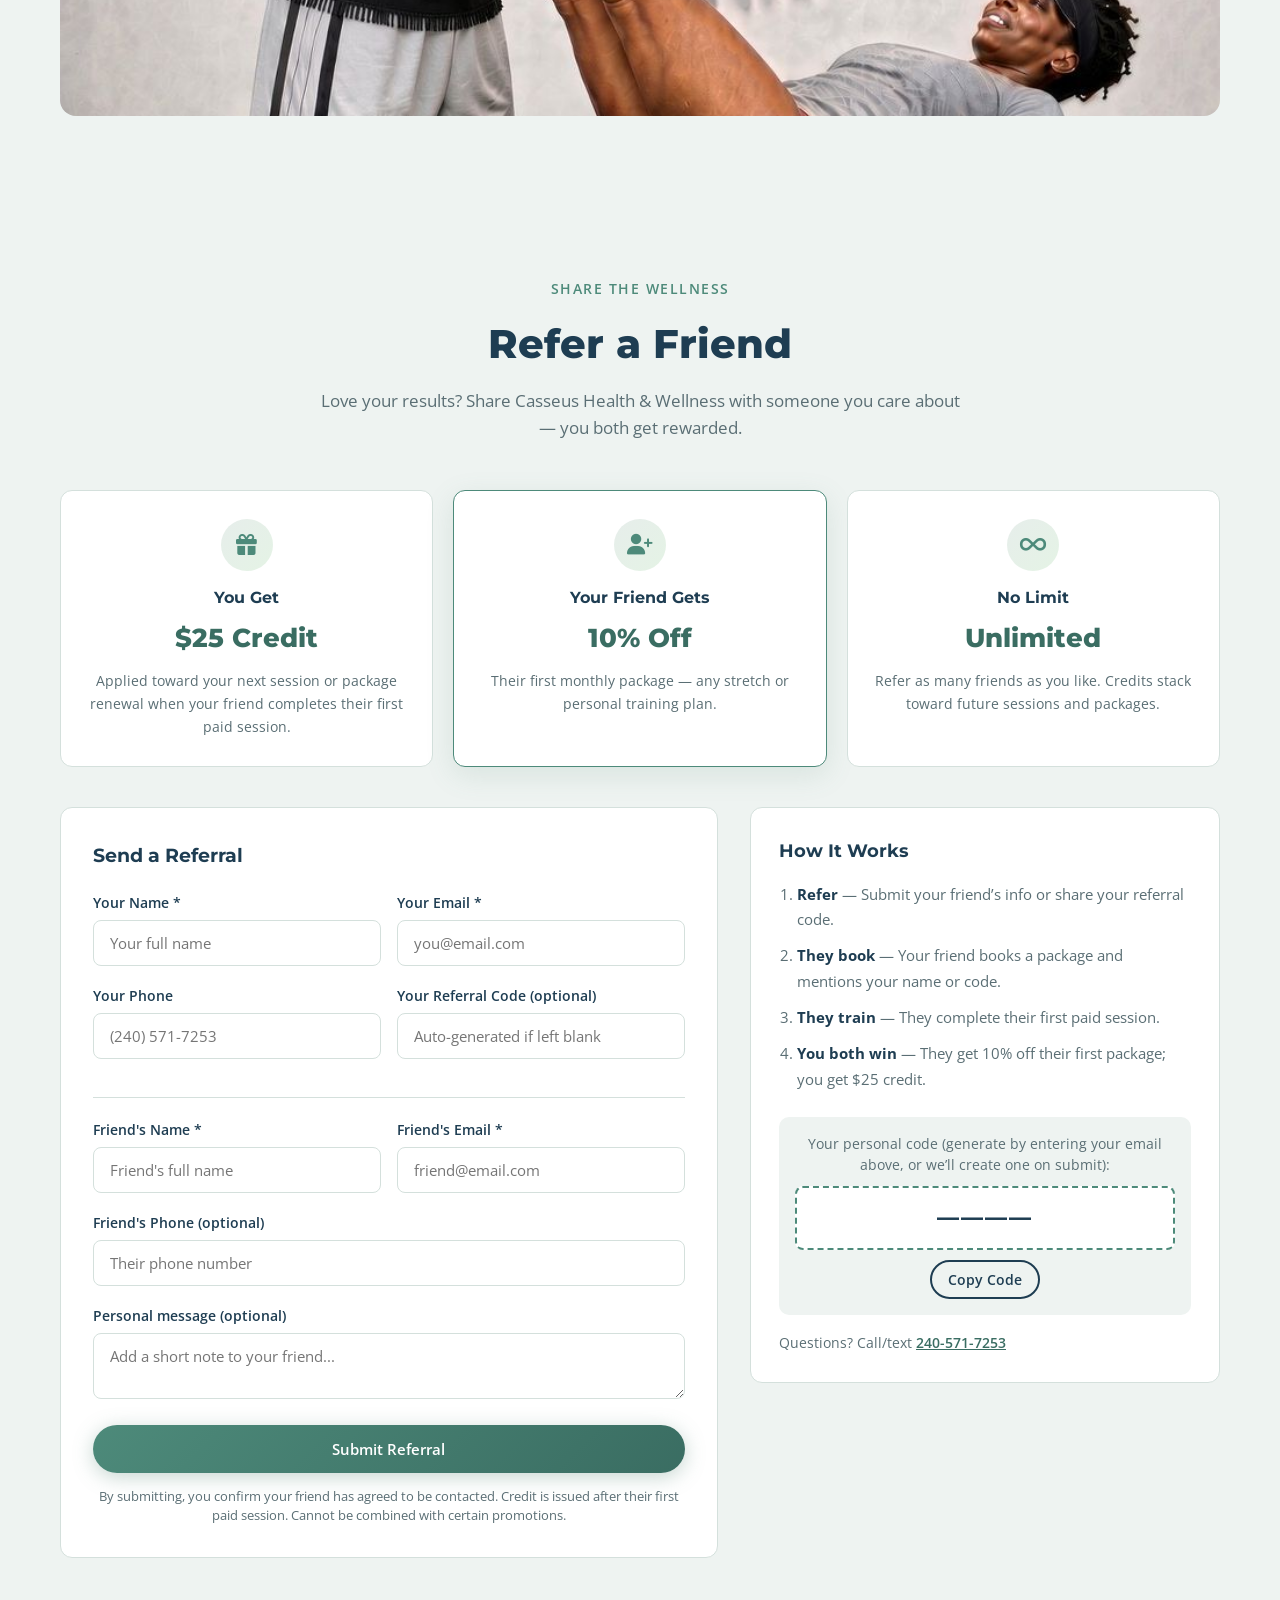
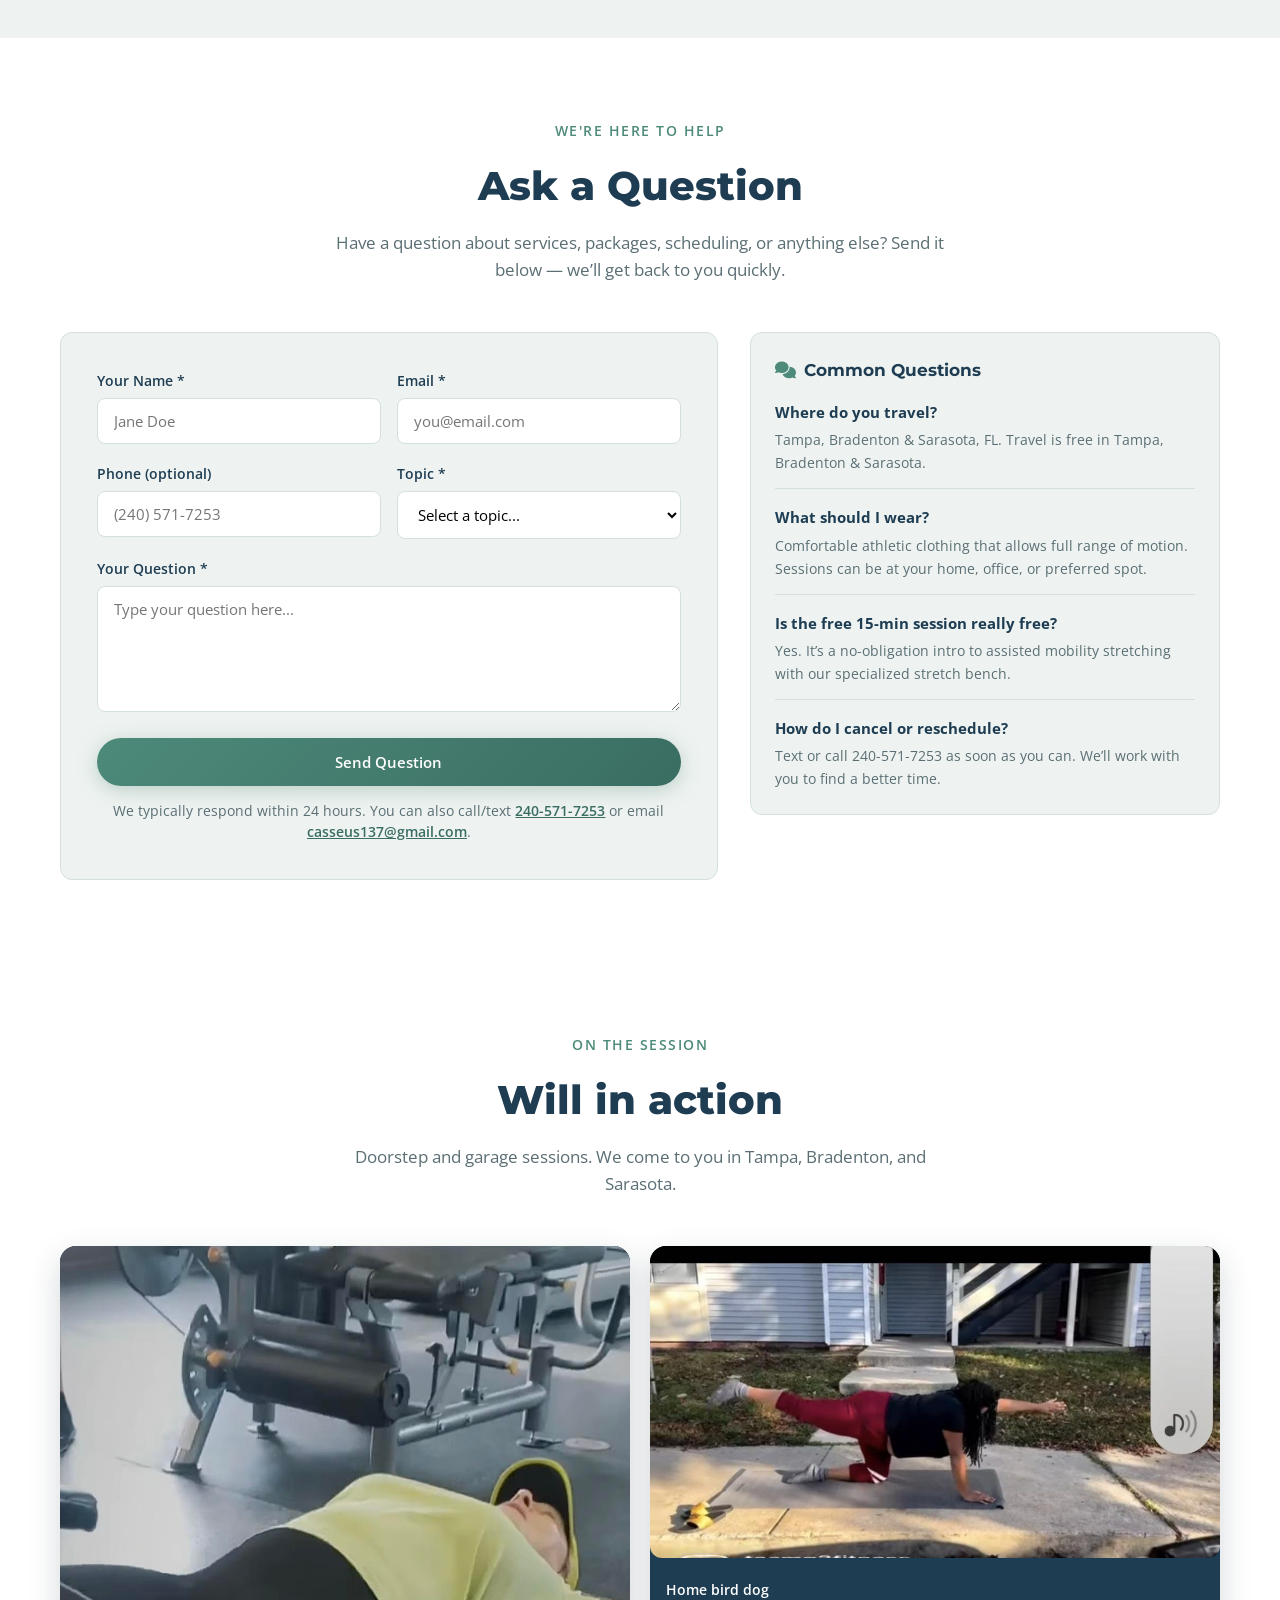
==== commit 1181bba7: "About: move gym photo up into the main slot (old main image 486.jpg was 404/broken)" ====
--- a/index.html
+++ b/index.html
@@ -853,11 +853,7 @@
           </div>
         </div>
         <div class="about-images">
-          <picture>
-            <source srcset="assets/486.webp" type="image/webp">
-            <img src="assets/486.jpg" alt="Will Casseus delivering 1-on-1 assisted stretching" class="about-img main" width="720" height="900" loading="lazy" decoding="async">
-          </picture>
-          <img src="assets/photo-flex.svg" alt="Will Casseus, owner of Casseus Health & Wellness, in the gym" class="about-img secondary" width="800" height="1200" loading="lazy" decoding="async">
+          <img src="assets/photo-flex.svg" alt="Will Casseus, owner of Casseus Health & Wellness, in the gym" class="about-img main" width="800" height="1200" loading="lazy" decoding="async">
         </div>
       </div>
       <img src="assets/photo-wall.svg" class="section-photo" alt="Will Casseus stretching a client in front of the Casseus Health & Wellness logo wall" width="1000" height="1500" loading="lazy" decoding="async">
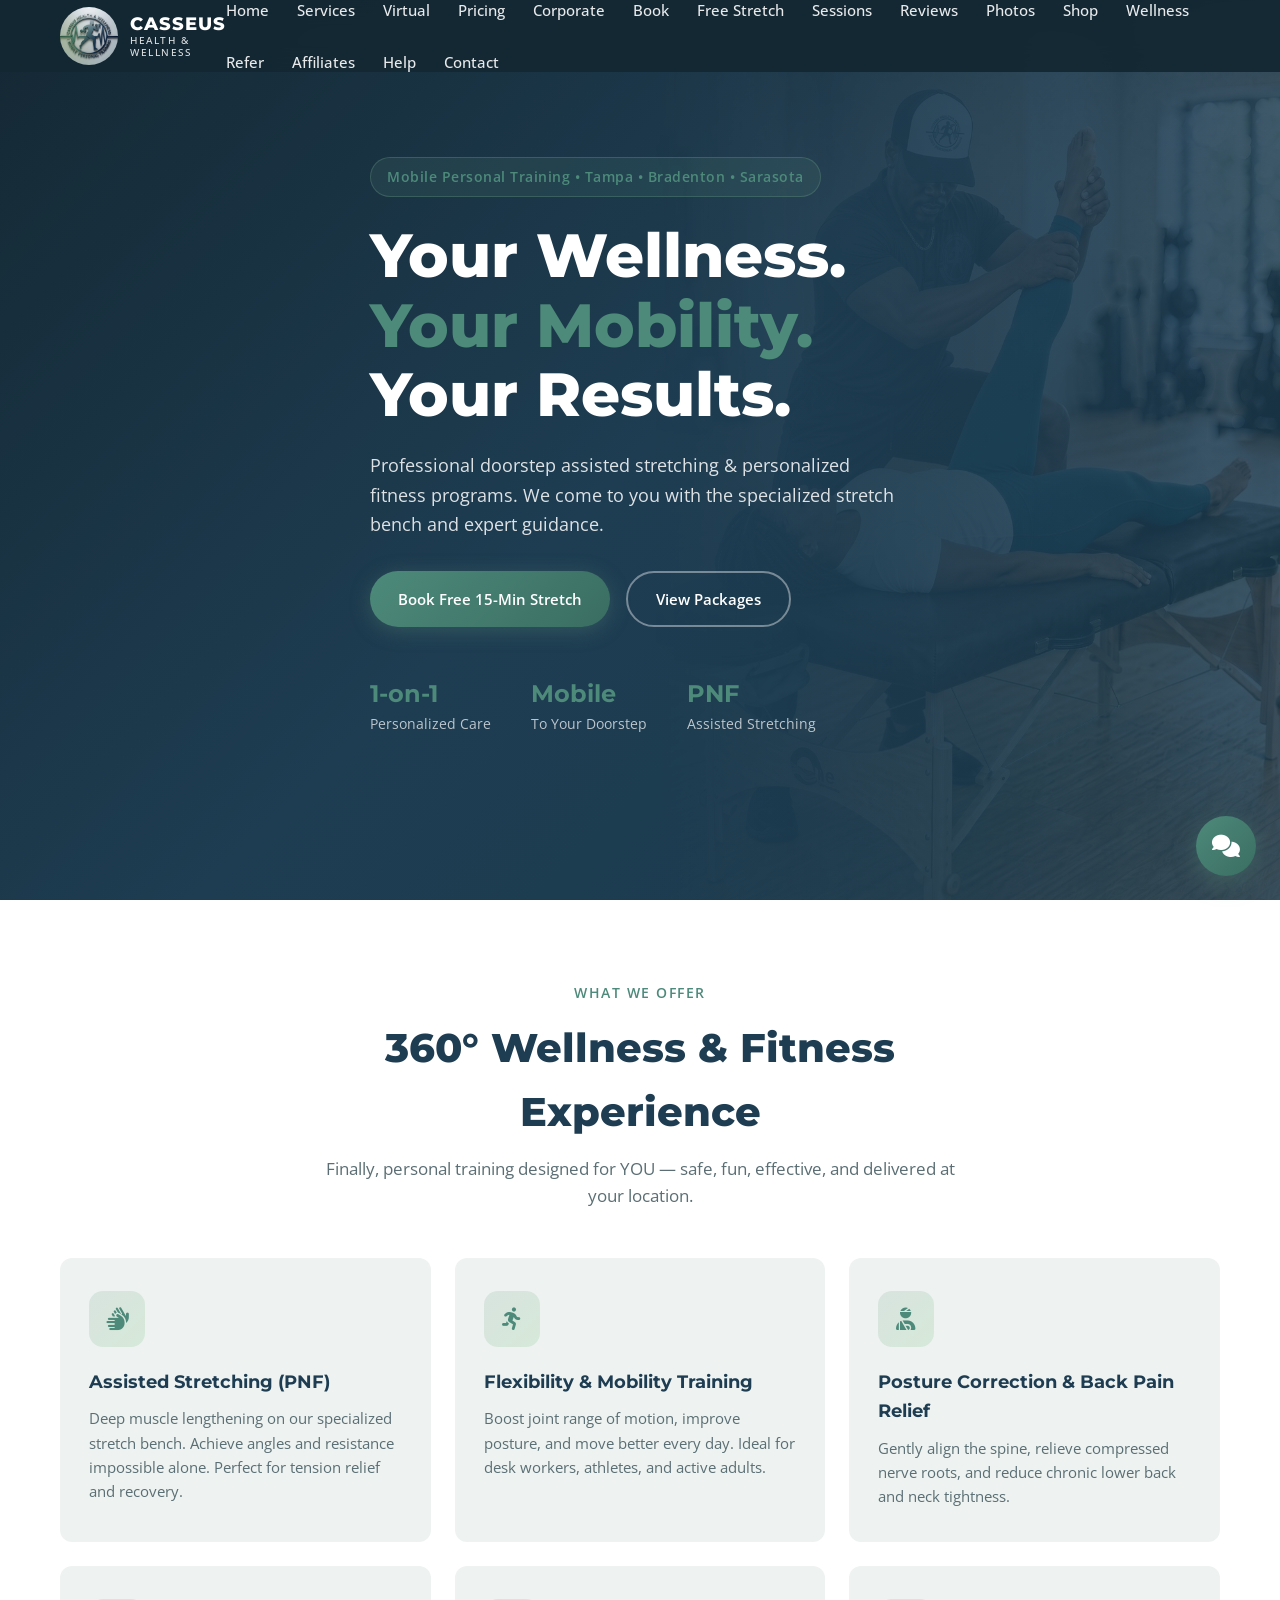
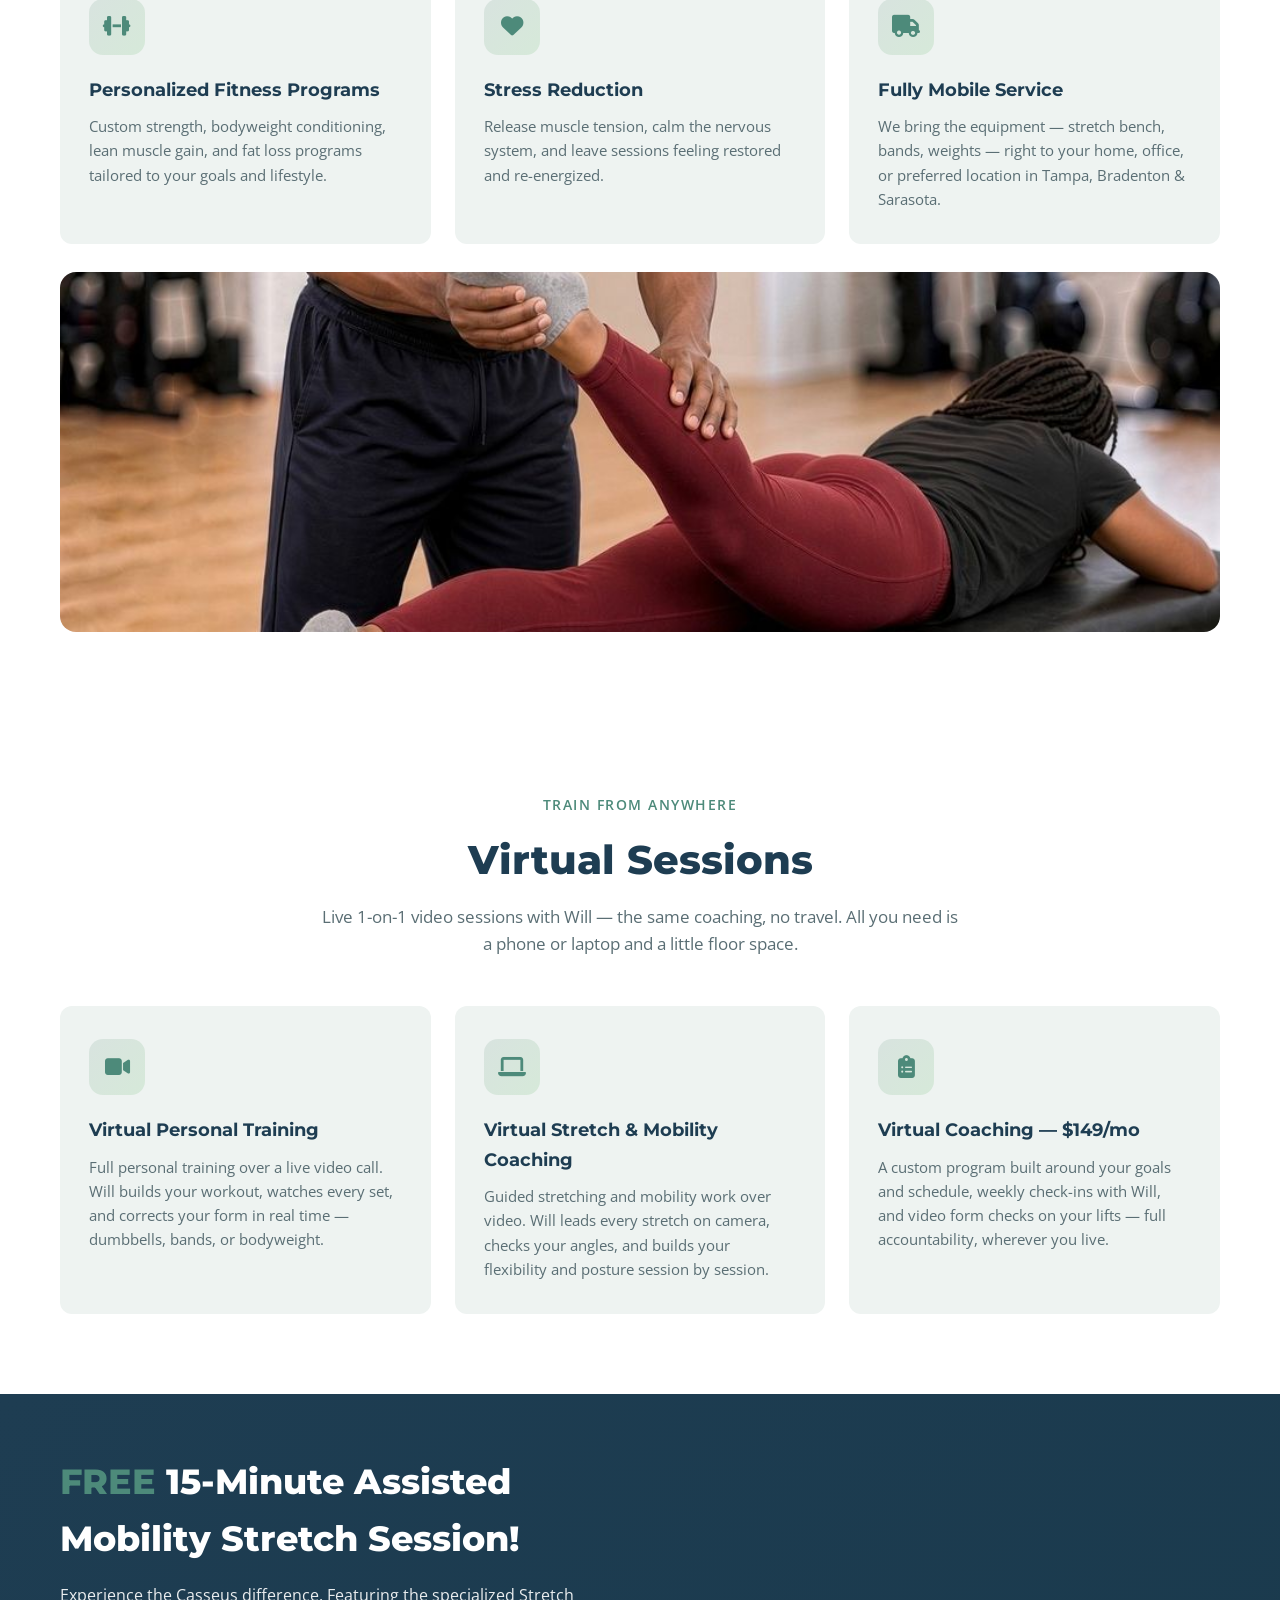
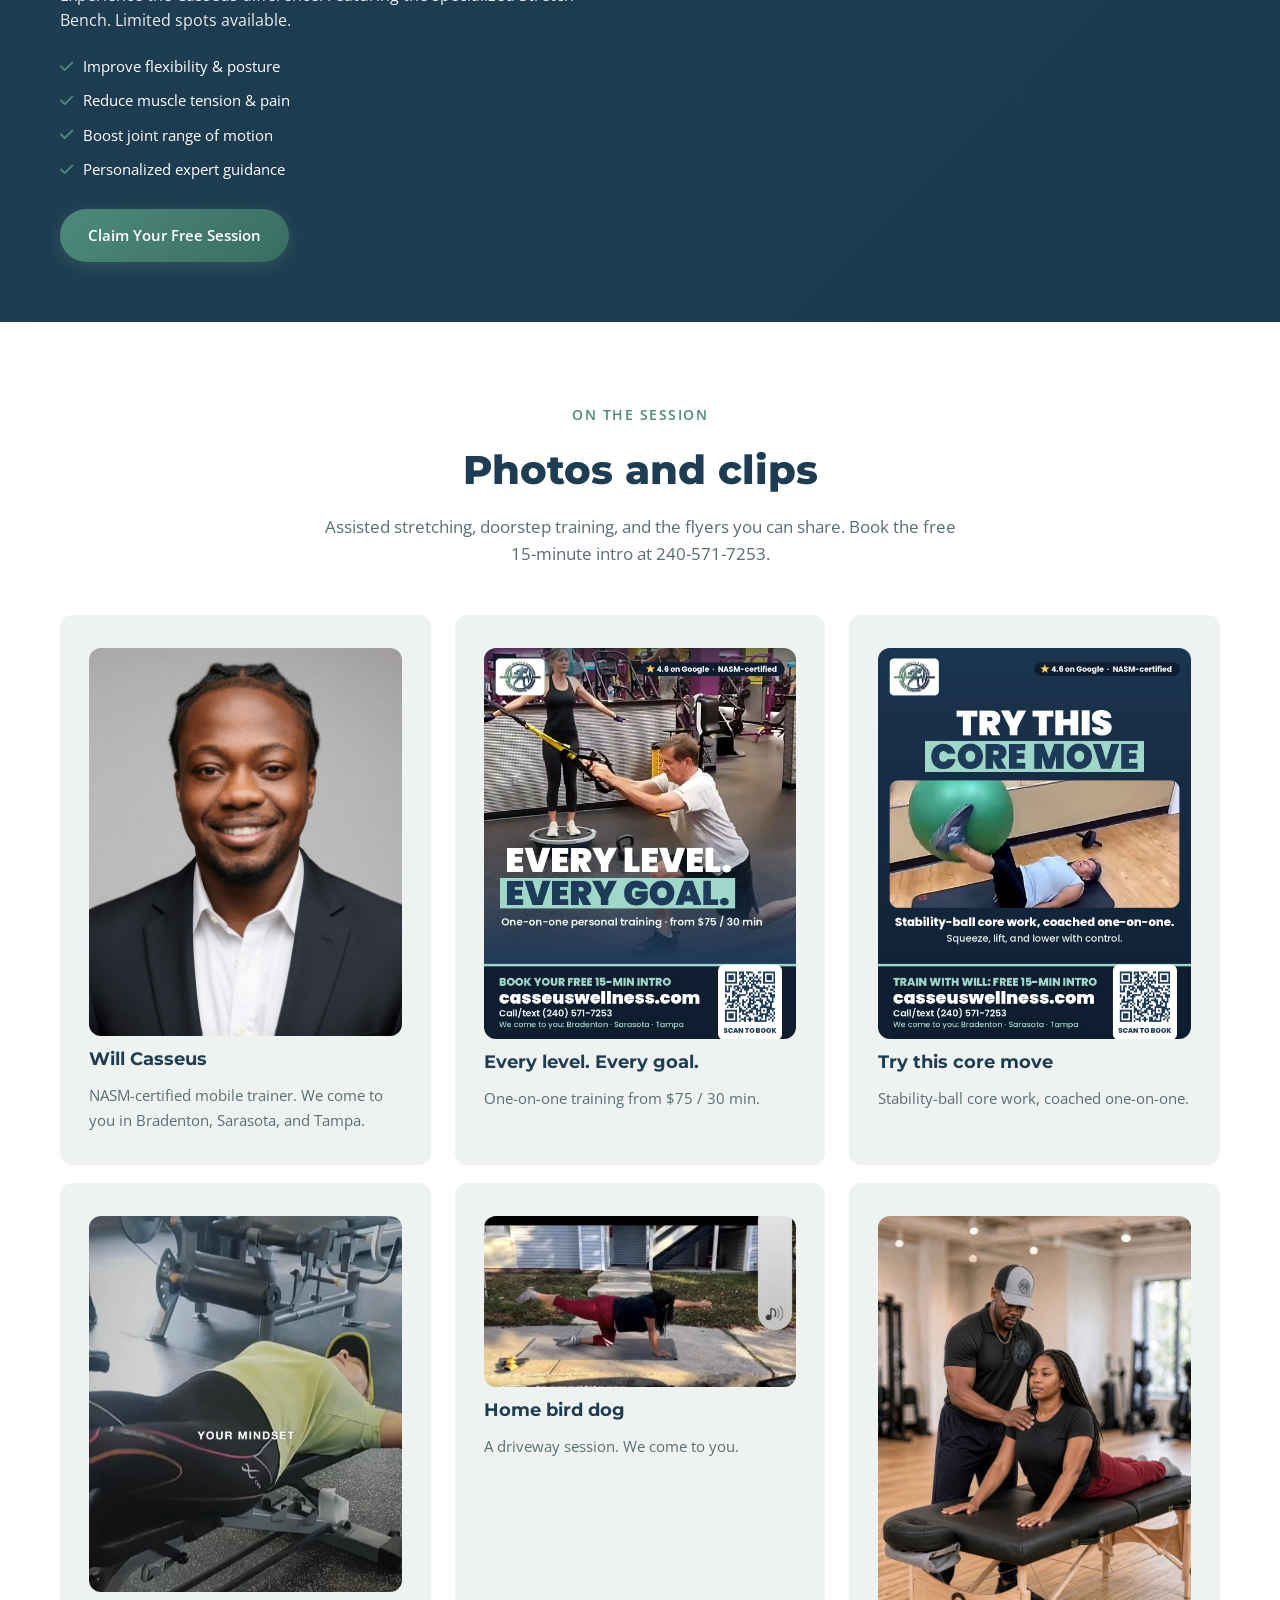
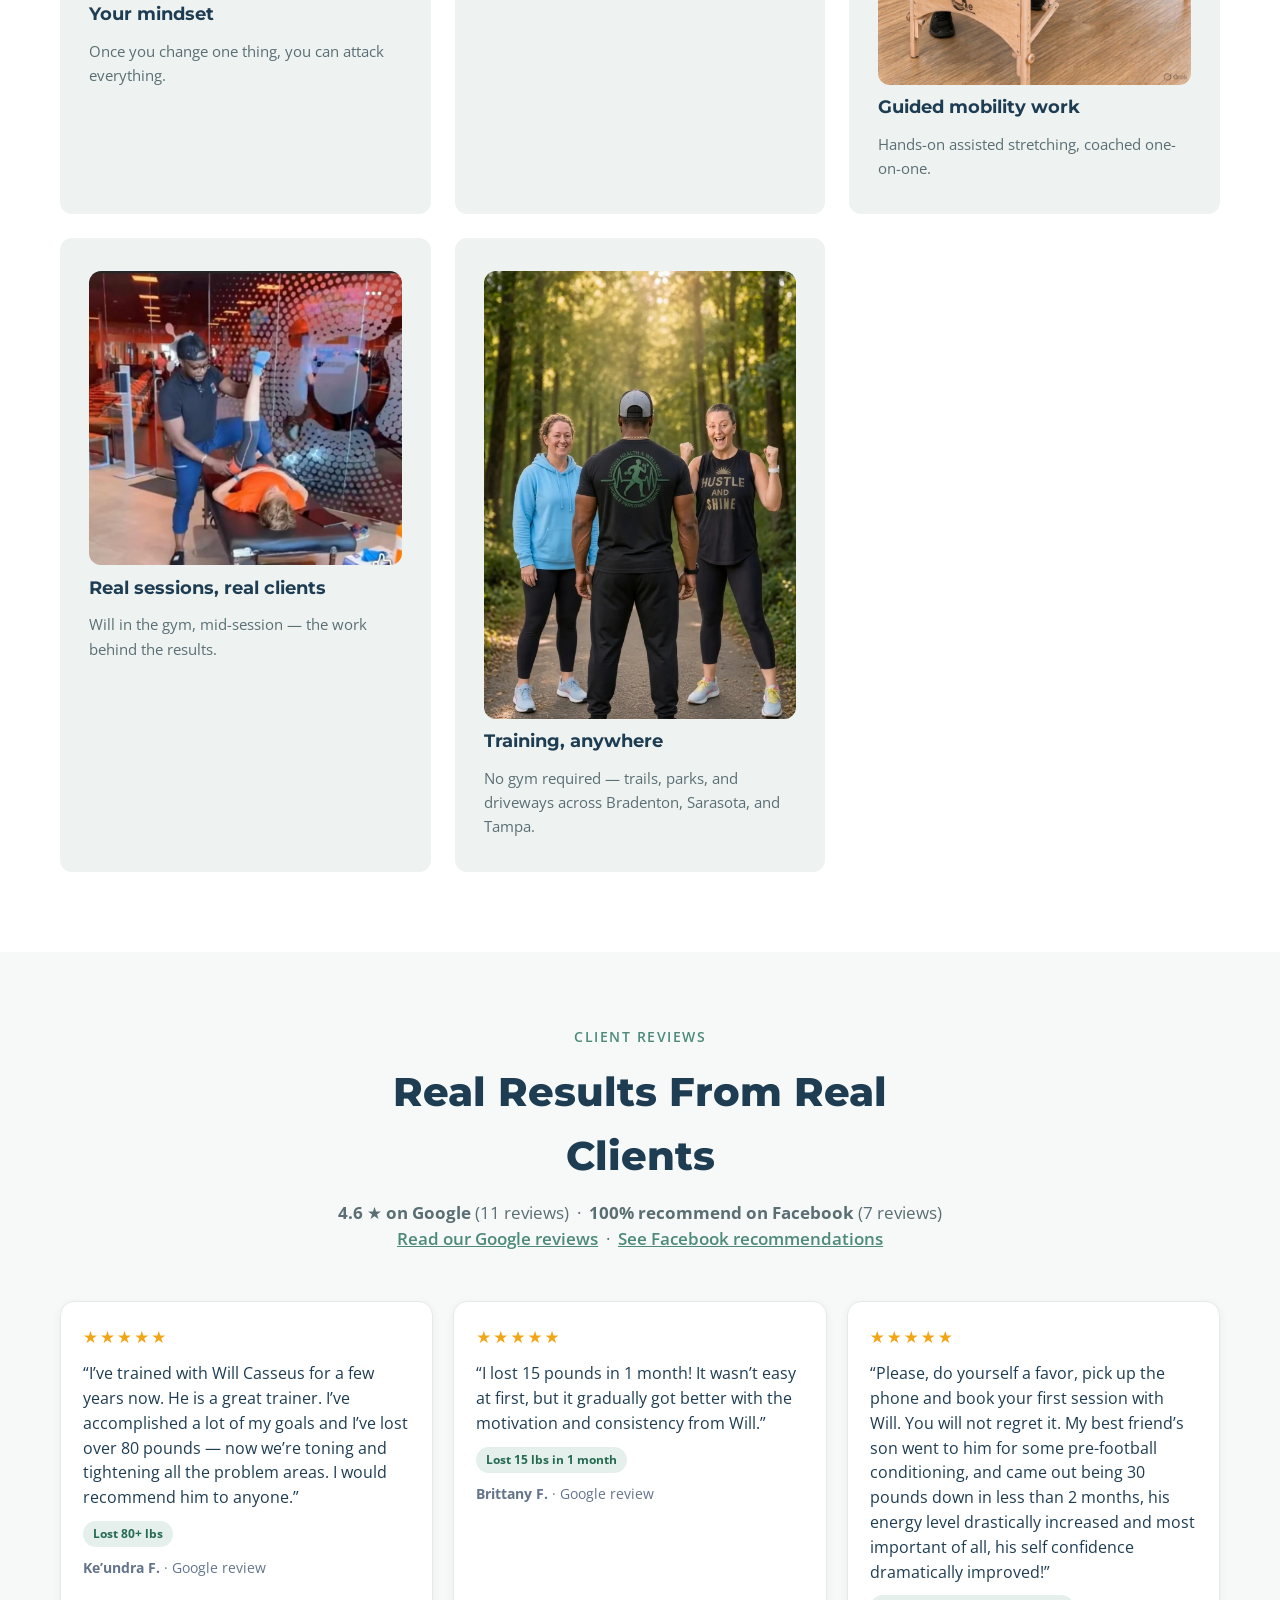
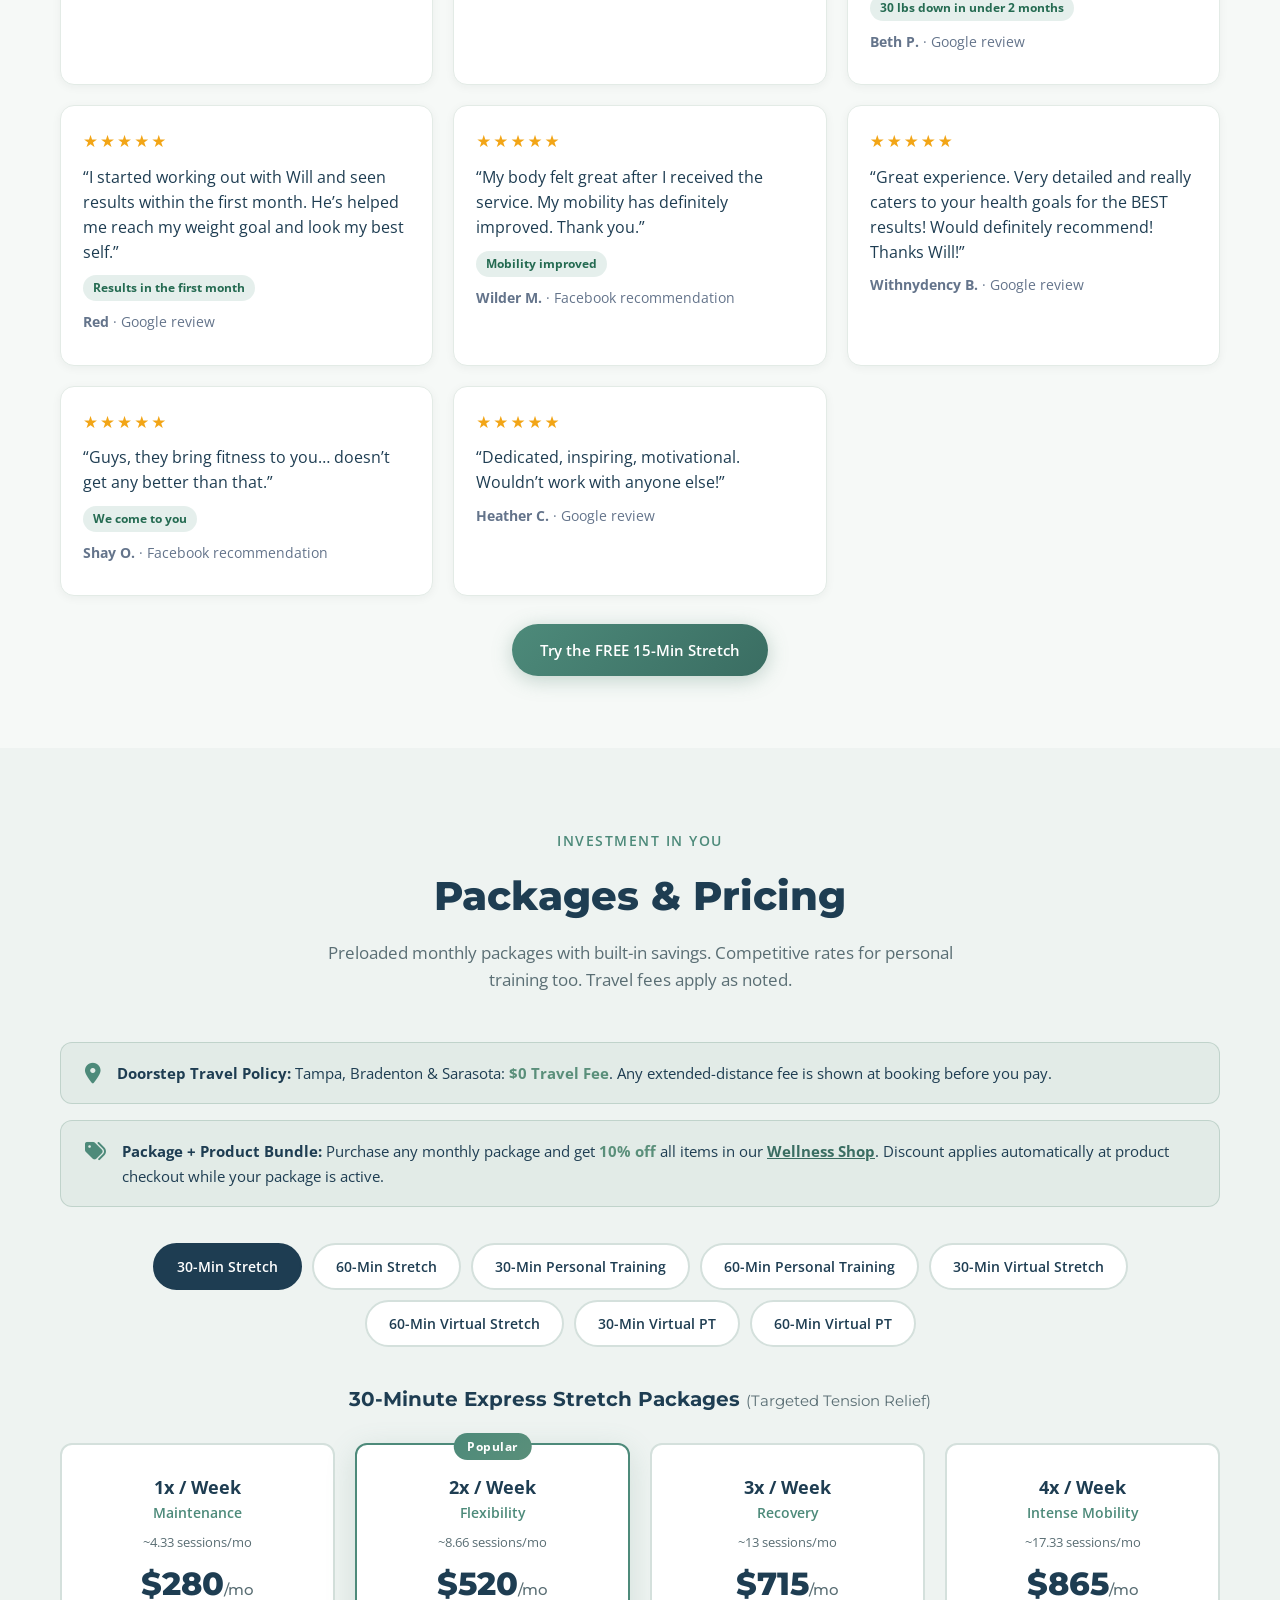
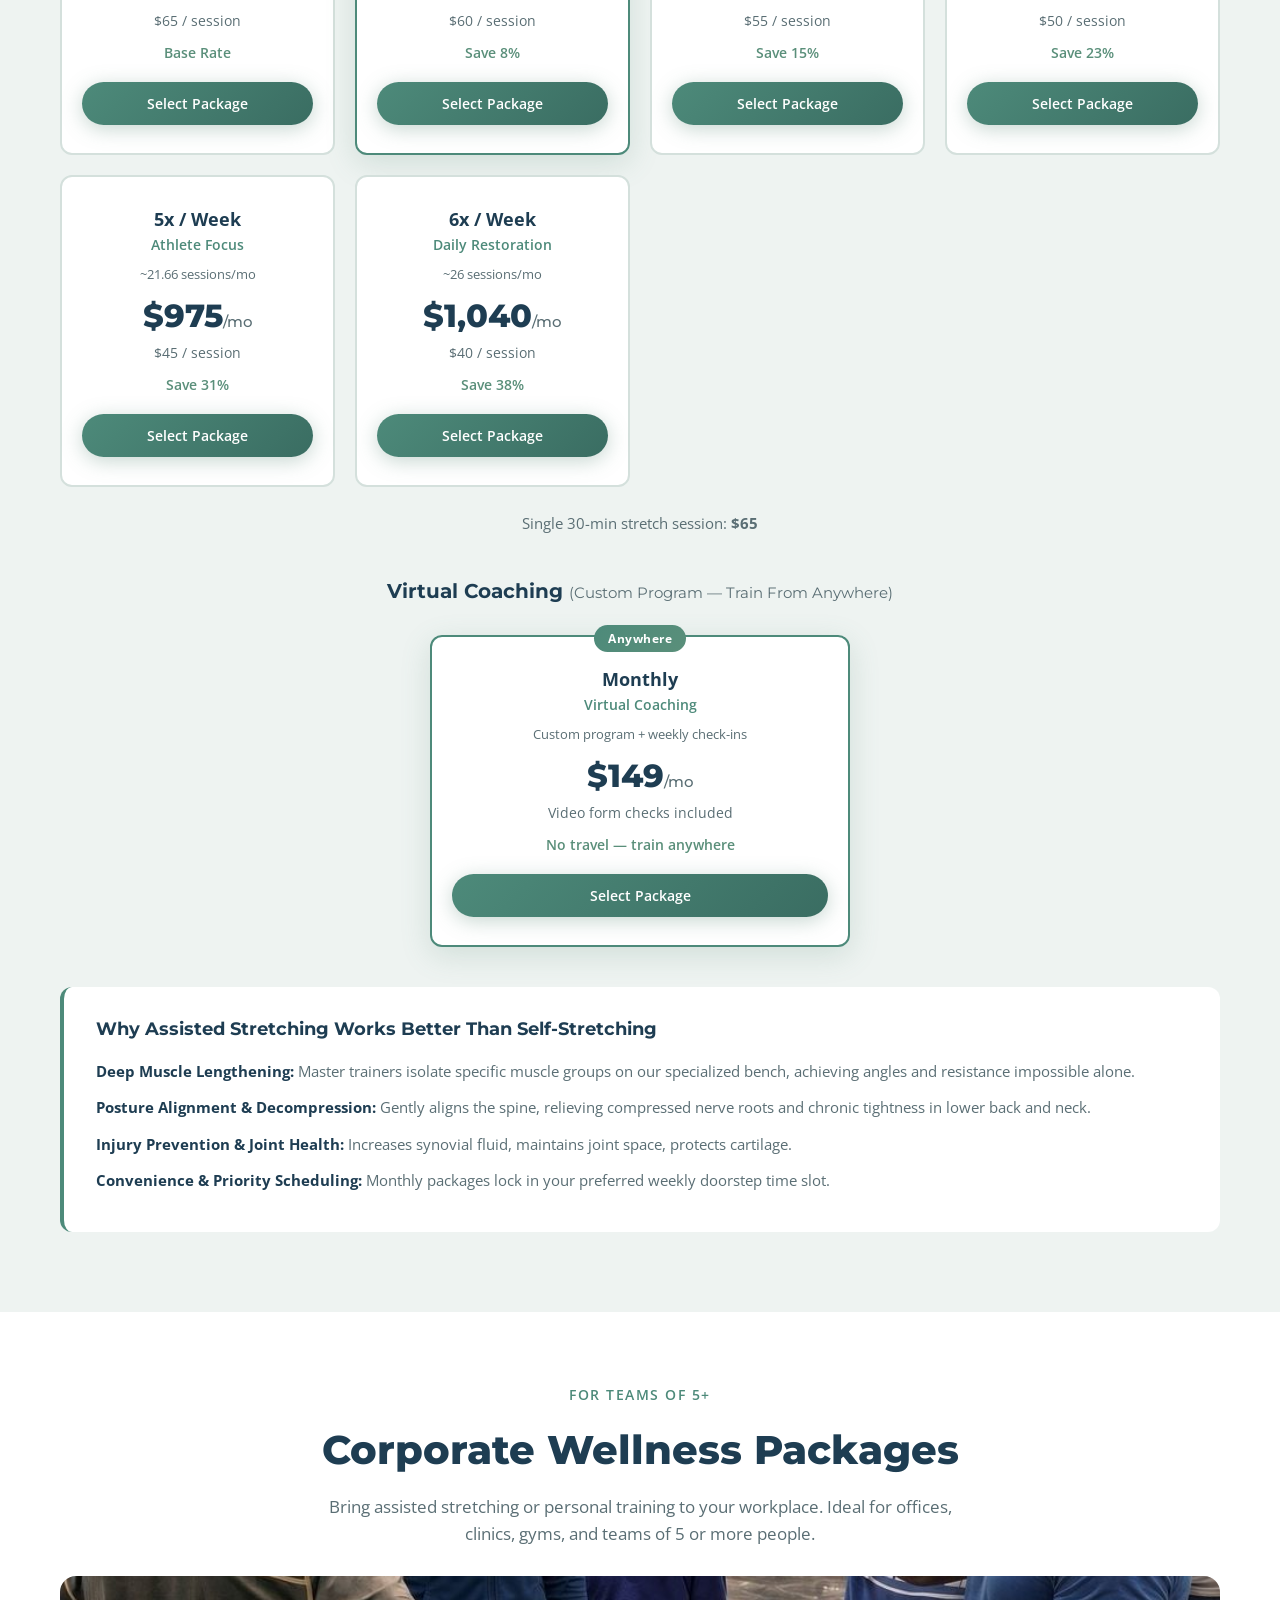
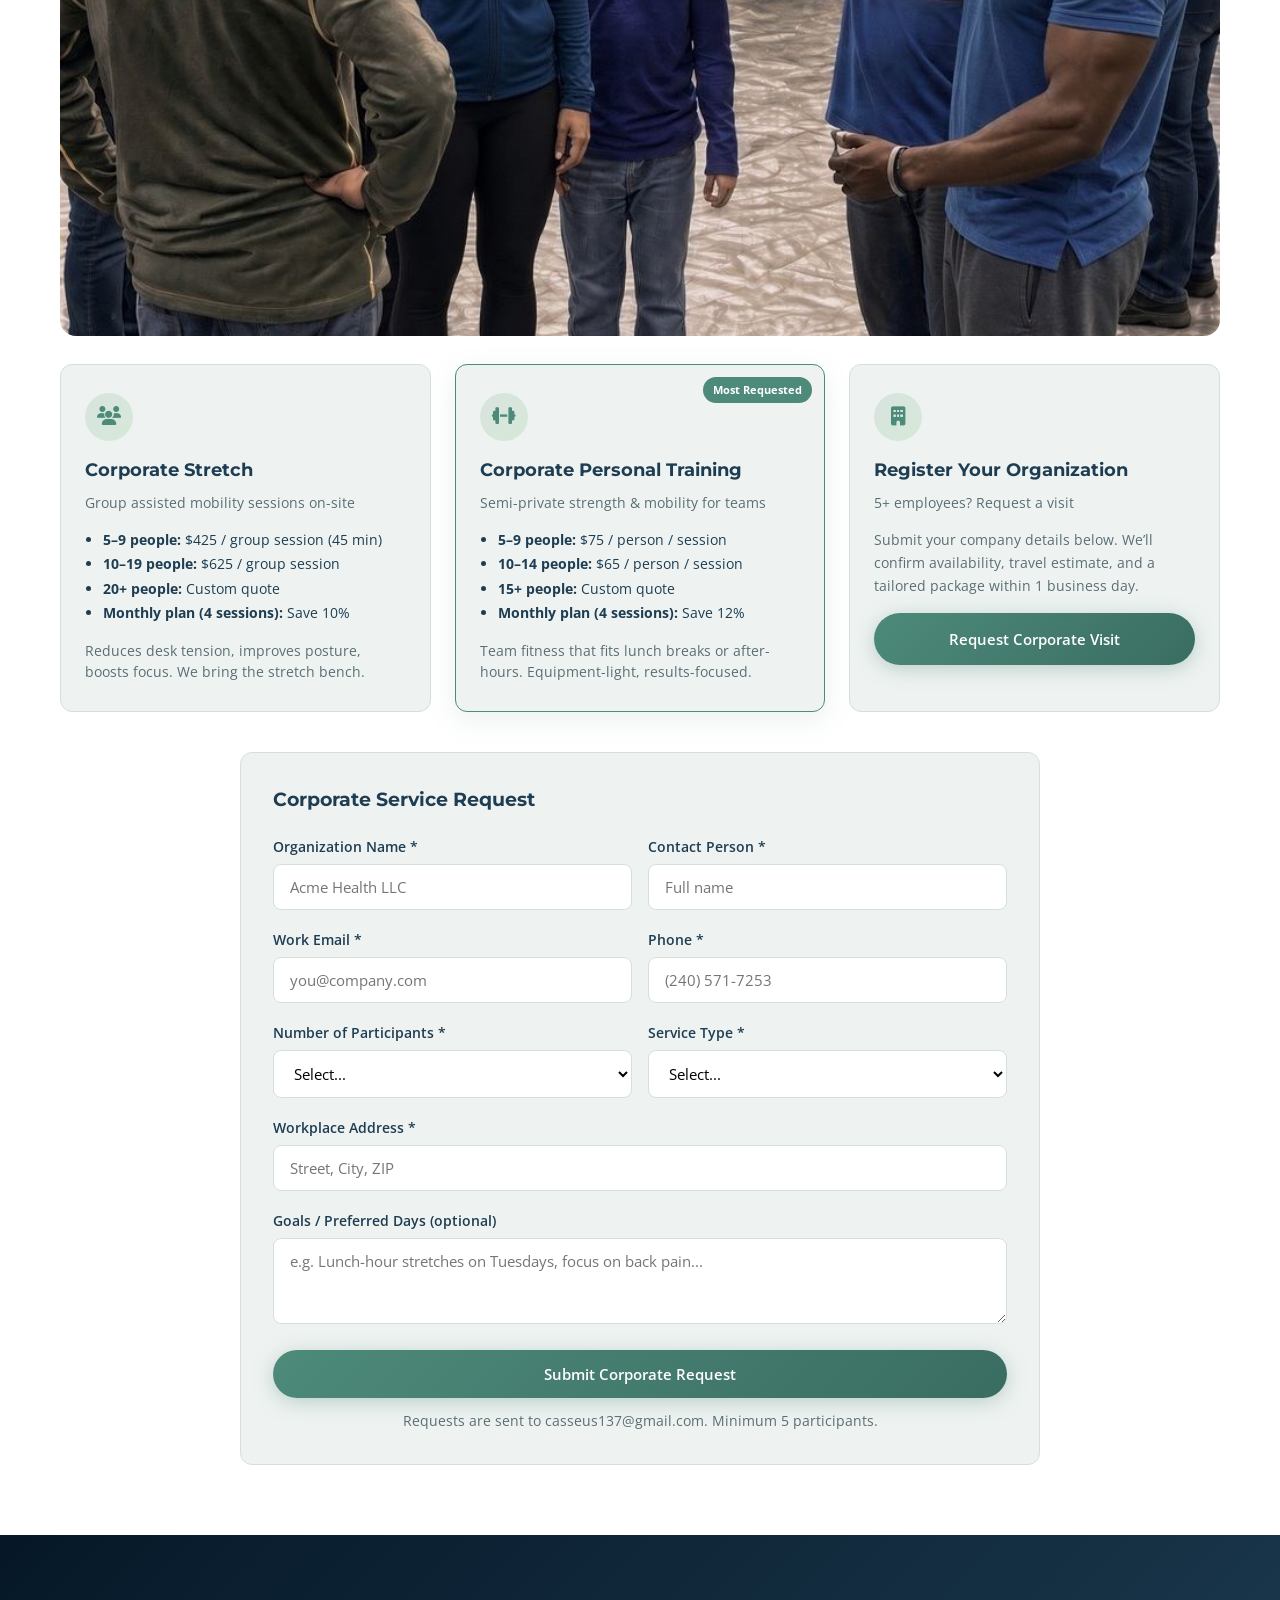
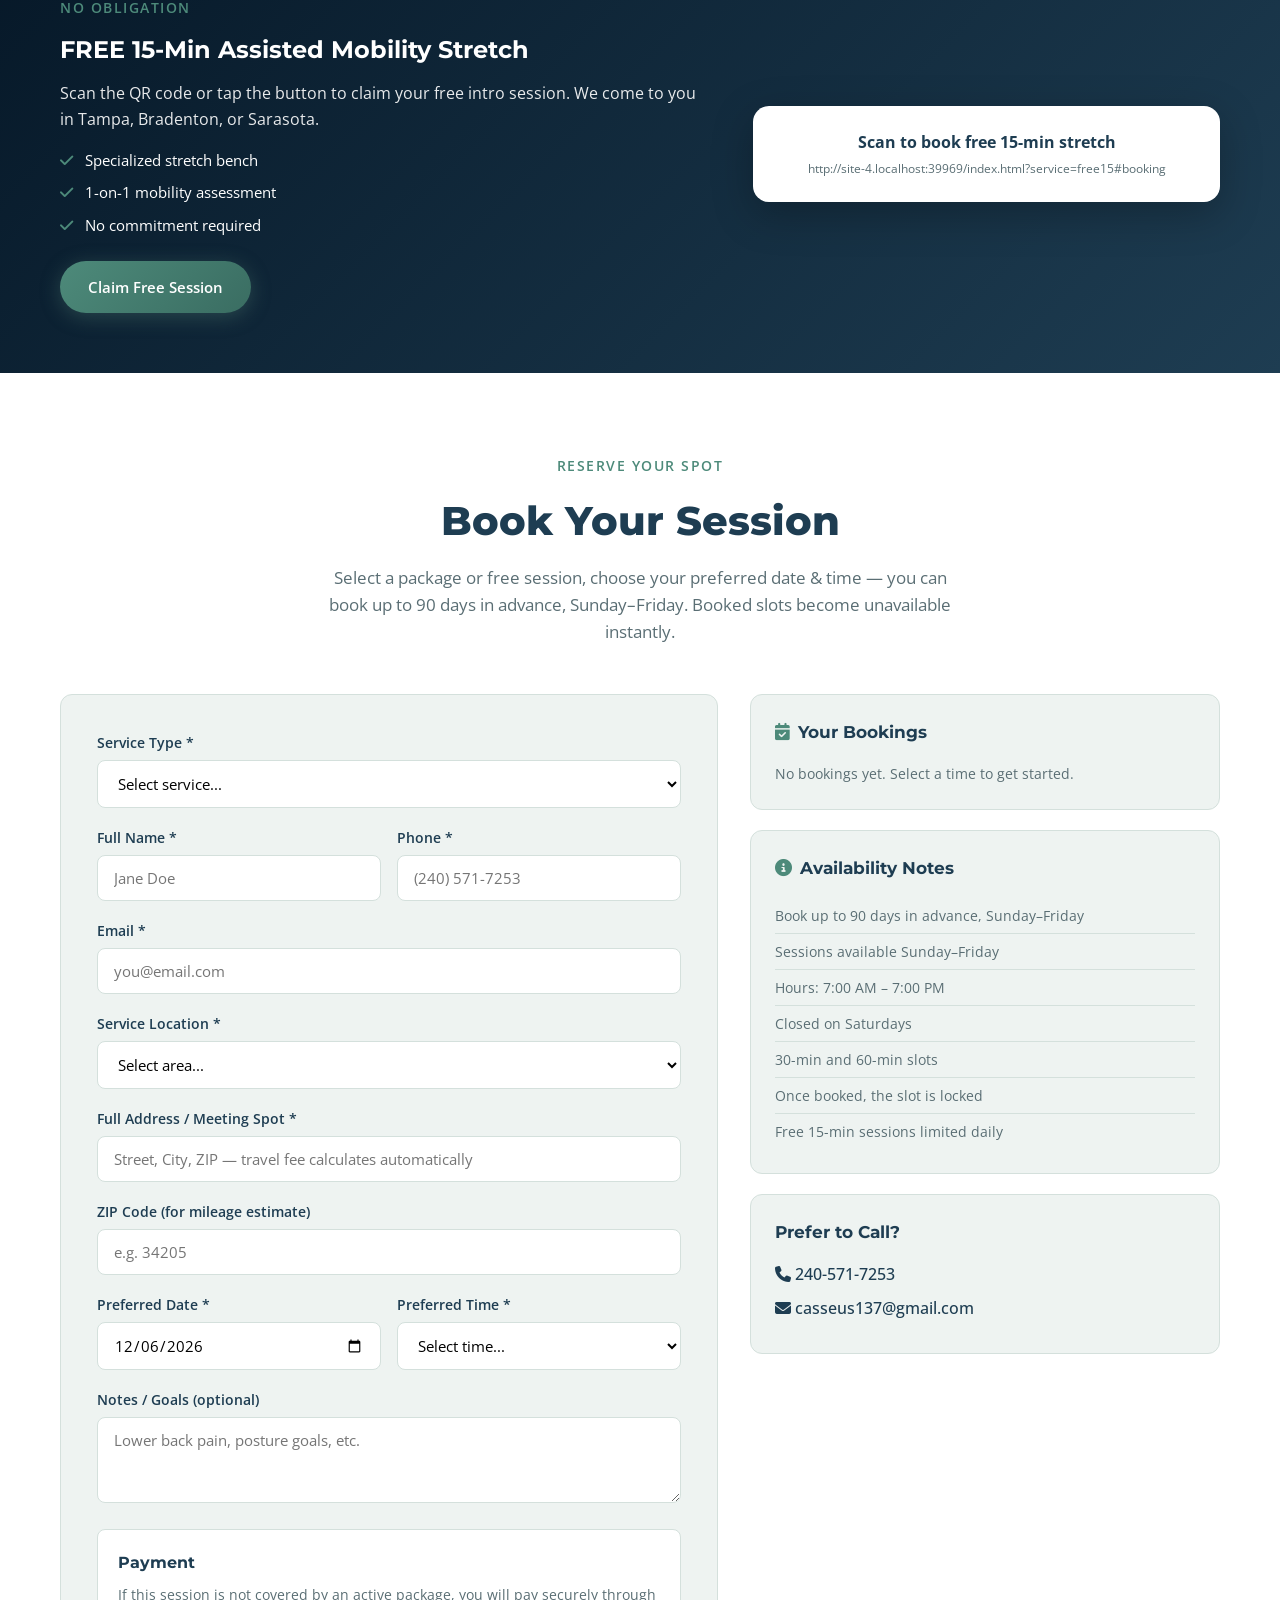
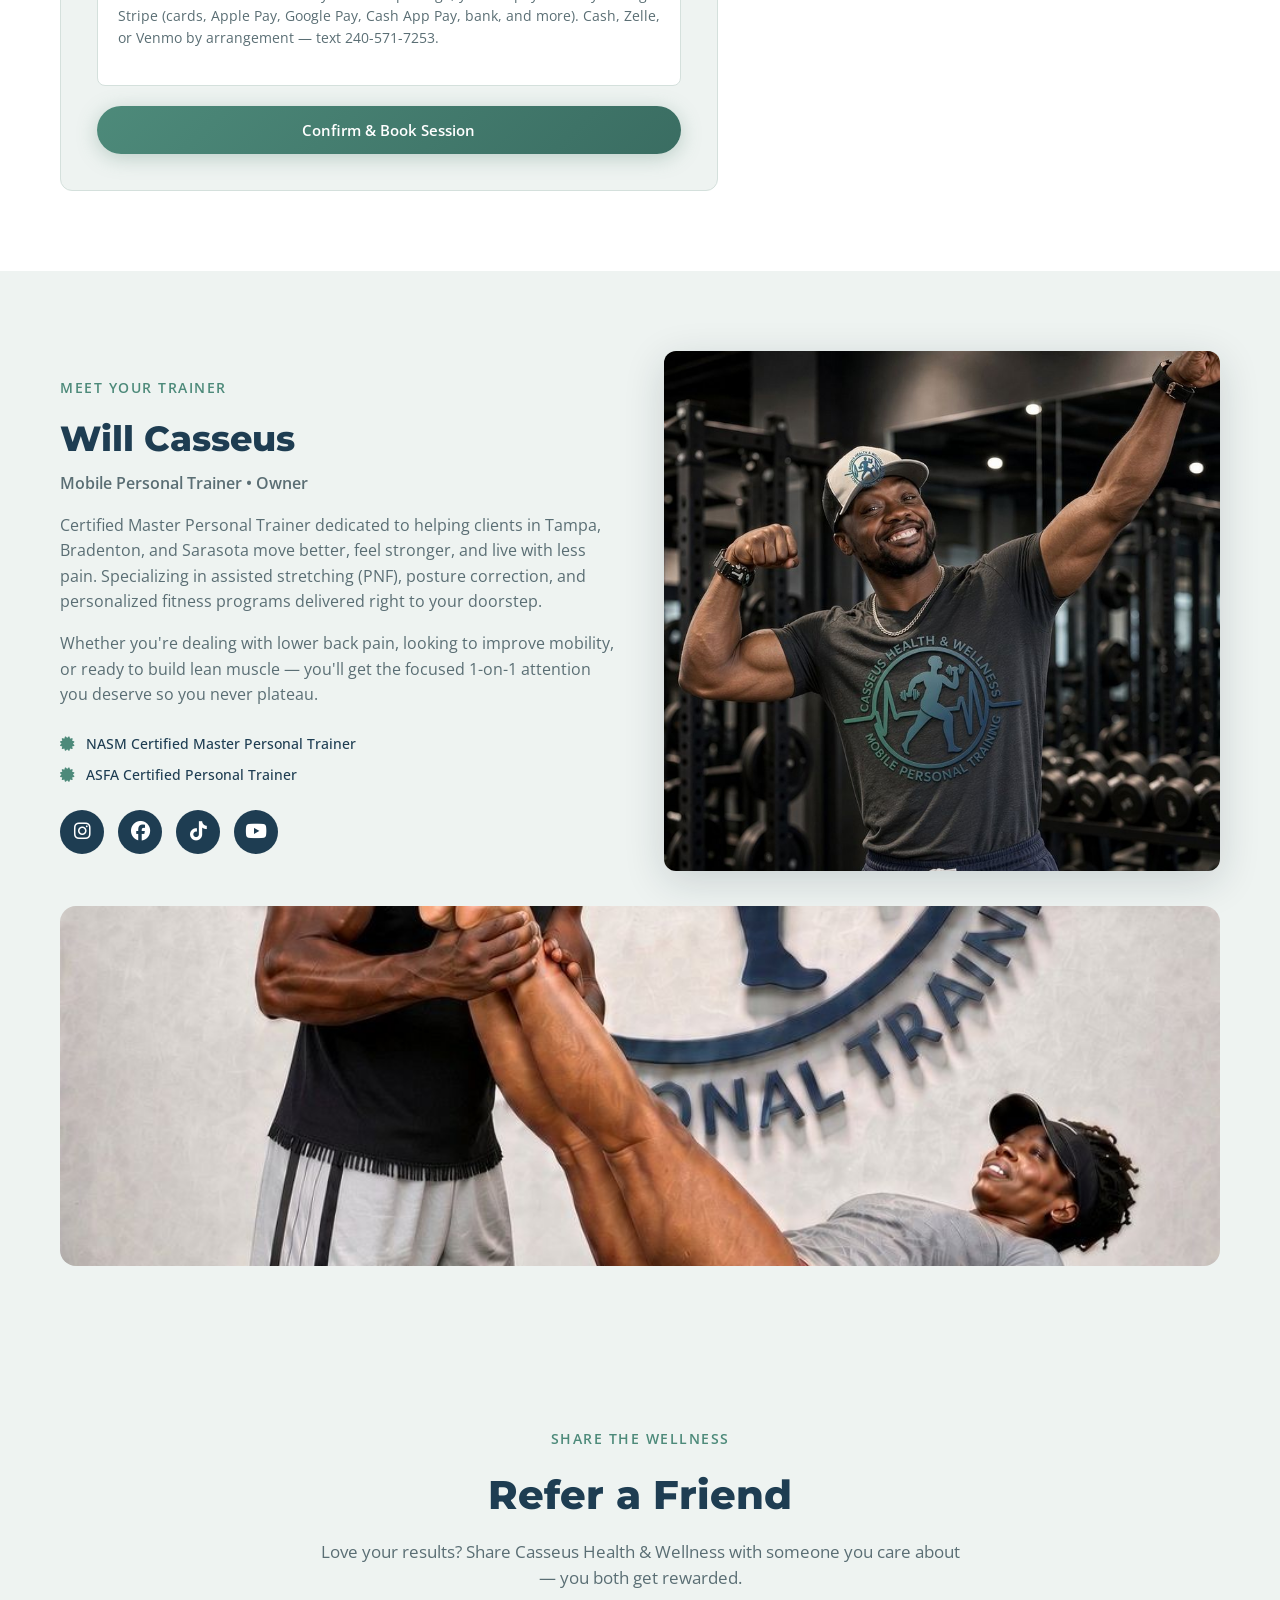
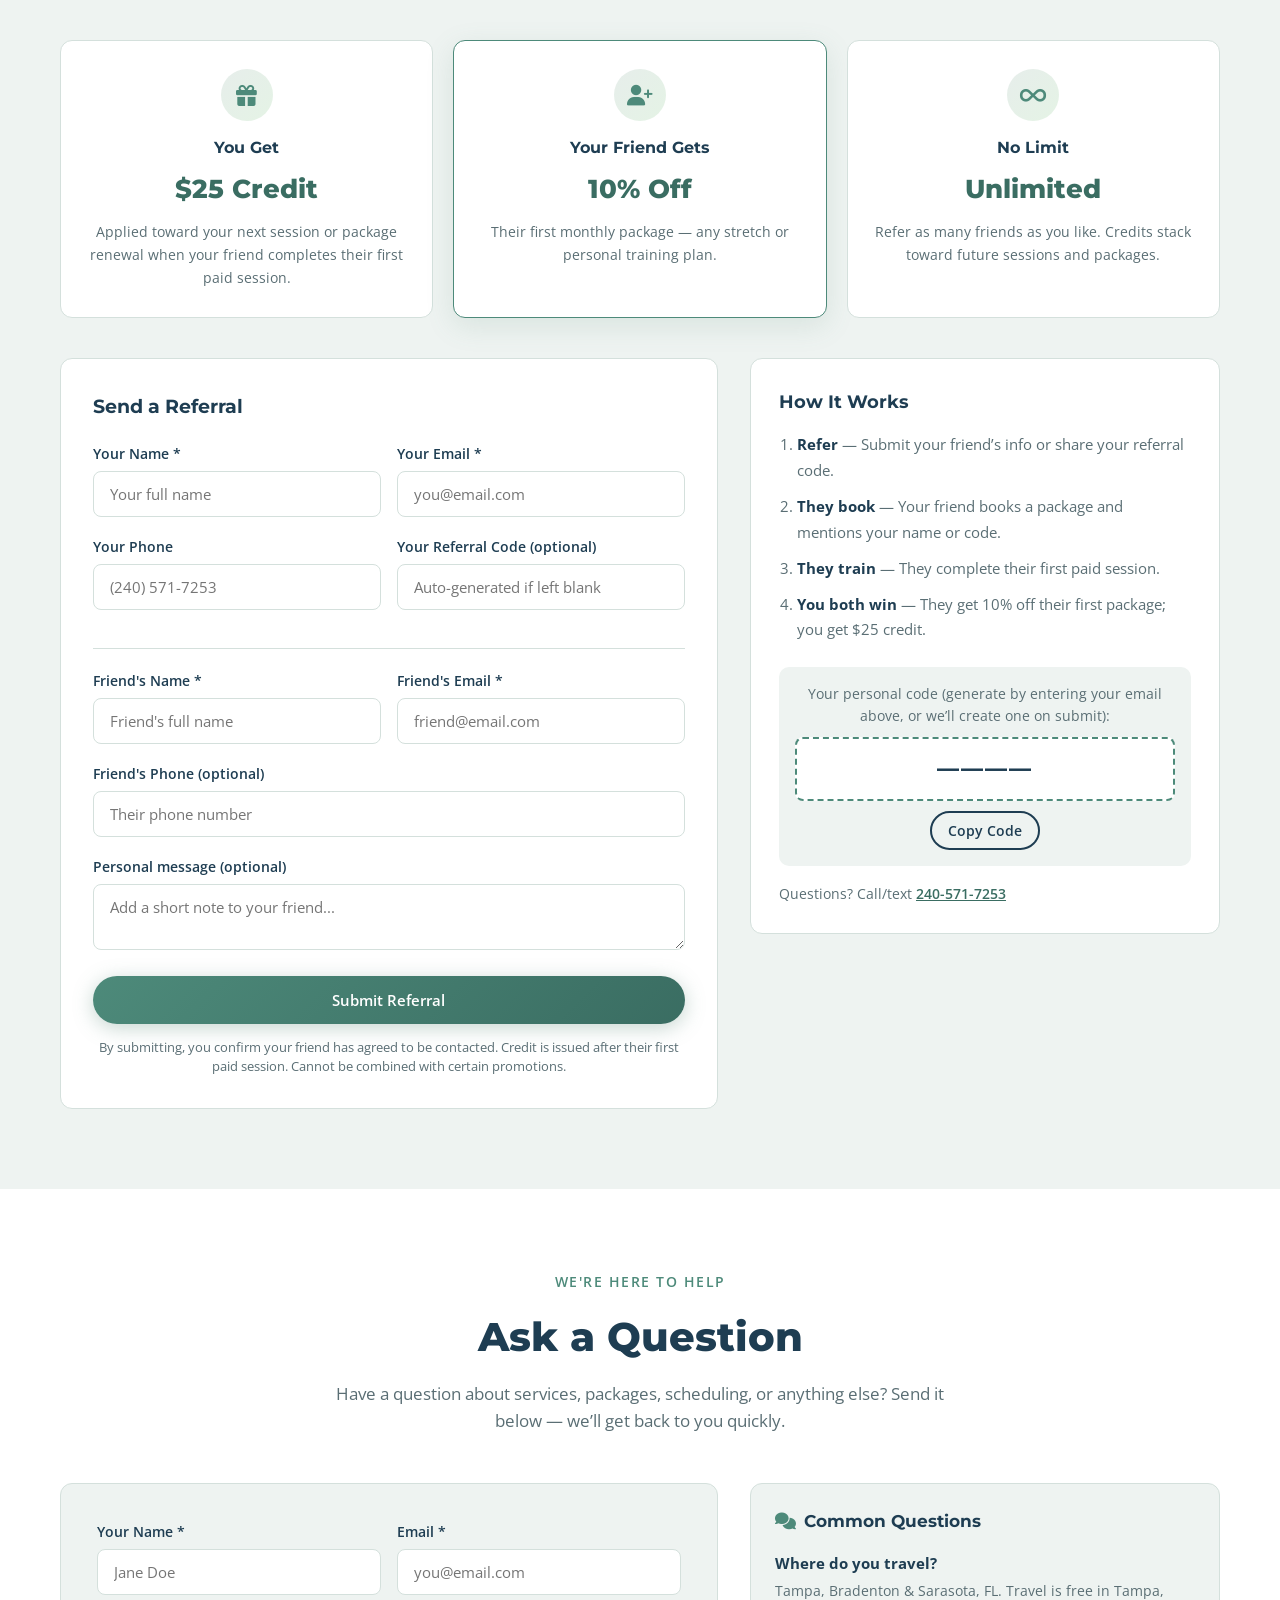
==== commit 56e1a872: "Add virtual training & stretching: services section, pricing, booking options, checkout catalog; zer" ====
--- a/index.html
+++ b/index.html
@@ -116,6 +116,7 @@
       <nav class="nav" id="nav">
         <a href="#home">Home</a>
         <a href="#services">Services</a>
+        <a href="#virtual">Virtual</a>
         <a href="#pricing">Pricing</a>
         <a href="#corporate">Corporate</a>
         <a href="#booking">Book</a>
@@ -208,6 +209,34 @@
         </div>
       </div>
       <img src="assets/photo-services.svg" class="section-photo" alt="Will Casseus guiding a client through a prone hamstring stretch on the stretch bench" width="1000" height="1500" loading="lazy" decoding="async">
+    </div>
+  </section>
+
+  <!-- Virtual Sessions -->
+  <section class="services" id="virtual">
+    <div class="container">
+      <div class="section-header">
+        <span class="section-tag">Train From Anywhere</span>
+        <h2>Virtual Sessions</h2>
+        <p>Live 1-on-1 video sessions with Will — the same coaching, no travel. All you need is a phone or laptop and a little floor space.</p>
+      </div>
+      <div class="services-grid">
+        <div class="service-card">
+          <div class="service-icon"><i class="fas fa-video"></i></div>
+          <h3>Virtual Personal Training</h3>
+          <p>Full personal training over a live video call. Will builds your workout, watches every set, and corrects your form in real time — dumbbells, bands, or bodyweight.</p>
+        </div>
+        <div class="service-card">
+          <div class="service-icon"><i class="fas fa-laptop"></i></div>
+          <h3>Virtual Stretch &amp; Mobility Coaching</h3>
+          <p>Guided stretching and mobility work over video. Will leads every stretch on camera, checks your angles, and builds your flexibility and posture session by session.</p>
+        </div>
+        <div class="service-card">
+          <div class="service-icon"><i class="fas fa-clipboard-list"></i></div>
+          <h3>Virtual Coaching — $149/mo</h3>
+          <p>A custom program built around your goals and schedule, weekly check-ins with Will, and video form checks on your lifts — full accountability, wherever you live.</p>
+        </div>
+      </div>
     </div>
   </section>
 
@@ -347,6 +376,10 @@
         <button class="tab-btn" data-tab="stretch-60">60-Min Stretch</button>
         <button class="tab-btn" data-tab="pt-30">30-Min Personal Training</button>
         <button class="tab-btn" data-tab="pt-60">60-Min Personal Training</button>
+        <button class="tab-btn" data-tab="v-stretch-30">30-Min Virtual Stretch</button>
+        <button class="tab-btn" data-tab="v-stretch-60">60-Min Virtual Stretch</button>
+        <button class="tab-btn" data-tab="v-pt-30">30-Min Virtual PT</button>
+        <button class="tab-btn" data-tab="v-pt-60">60-Min Virtual PT</button>
       </div>
 
       <!-- 30-Min Stretch -->
@@ -563,6 +596,237 @@
           </div>
         </div>
         <p class="single-session">Single 60-min PT session: <strong>$120</strong></p>
+      </div>
+
+      <!-- 30-Minute Virtual Stretch & Mobility Packages -->
+      <div class="tab-content" id="v-stretch-30">
+        <h3 class="tab-title">30-Minute Virtual Stretch & Mobility Packages <span>(Guided Live Over Video)</span></h3>
+        <div class="pricing-grid">
+          <div class="price-card" data-package="vs30-1">
+            <div class="price-freq">1x / Week</div>
+            <div class="price-label">Maintenance</div>
+            <div class="price-sessions">~4.33 sessions/mo</div>
+            <div class="price-amount">$215<span>/mo</span></div>
+            <div class="price-per">$50 / session</div>
+            <div class="price-save">Base Rate</div>
+            <button class="btn btn-primary buy-btn" data-id="vs30-1" data-name="Virtual 30-Min Stretch - 1x/Week" data-price="215">Select Package</button>
+          </div>
+          <div class="price-card popular" data-package="vs30-2">
+            <div class="popular-badge">Popular</div>
+            <div class="price-freq">2x / Week</div>
+            <div class="price-label">Flexibility</div>
+            <div class="price-sessions">~8.66 sessions/mo</div>
+            <div class="price-amount">$390<span>/mo</span></div>
+            <div class="price-per">$45 / session</div>
+            <div class="price-save">Save 10%</div>
+            <button class="btn btn-primary buy-btn" data-id="vs30-2" data-name="Virtual 30-Min Stretch - 2x/Week" data-price="390">Select Package</button>
+          </div>
+          <div class="price-card" data-package="vs30-3">
+            <div class="price-freq">3x / Week</div>
+            <div class="price-label">Recovery</div>
+            <div class="price-sessions">~13 sessions/mo</div>
+            <div class="price-amount">$520<span>/mo</span></div>
+            <div class="price-per">$40 / session</div>
+            <div class="price-save">Save 20%</div>
+            <button class="btn btn-primary buy-btn" data-id="vs30-3" data-name="Virtual 30-Min Stretch - 3x/Week" data-price="520">Select Package</button>
+          </div>
+          <div class="price-card" data-package="vs30-4">
+            <div class="price-freq">4x / Week</div>
+            <div class="price-label">Intense Mobility</div>
+            <div class="price-sessions">~17.33 sessions/mo</div>
+            <div class="price-amount">$605<span>/mo</span></div>
+            <div class="price-per">$35 / session</div>
+            <div class="price-save">Save 30%</div>
+            <button class="btn btn-primary buy-btn" data-id="vs30-4" data-name="Virtual 30-Min Stretch - 4x/Week" data-price="605">Select Package</button>
+          </div>
+          <div class="price-card" data-package="vs30-5">
+            <div class="price-freq">5x / Week</div>
+            <div class="price-label">Athlete Focus</div>
+            <div class="price-sessions">~21.66 sessions/mo</div>
+            <div class="price-amount">$645<span>/mo</span></div>
+            <div class="price-per">$30 / session</div>
+            <div class="price-save">Save 40%</div>
+            <button class="btn btn-primary buy-btn" data-id="vs30-5" data-name="Virtual 30-Min Stretch - 5x/Week" data-price="645">Select Package</button>
+          </div>
+          <div class="price-card" data-package="vs30-6">
+            <div class="price-freq">6x / Week</div>
+            <div class="price-label">Daily Restoration</div>
+            <div class="price-sessions">~26 sessions/mo</div>
+            <div class="price-amount">$650<span>/mo</span></div>
+            <div class="price-per">$25 / session</div>
+            <div class="price-save">Save 50%</div>
+            <button class="btn btn-primary buy-btn" data-id="vs30-6" data-name="Virtual 30-Min Stretch - 6x/Week" data-price="650">Select Package</button>
+          </div>
+        </div>
+        <p class="single-session">Single 30-min virtual stretch session: <strong>$50</strong></p>
+      </div>
+
+      <!-- 60-Minute Virtual Stretch & Mobility Packages -->
+      <div class="tab-content" id="v-stretch-60">
+        <h3 class="tab-title">60-Minute Virtual Stretch & Mobility Packages <span>(Guided Live Over Video)</span></h3>
+        <div class="pricing-grid">
+          <div class="price-card" data-package="vs60-1">
+            <div class="price-freq">1x / Week</div>
+            <div class="price-label">Maintenance</div>
+            <div class="price-sessions">~4.33 sessions/mo</div>
+            <div class="price-amount">$390<span>/mo</span></div>
+            <div class="price-per">$90 / session</div>
+            <div class="price-save">Base Rate</div>
+            <button class="btn btn-primary buy-btn" data-id="vs60-1" data-name="Virtual 60-Min Stretch - 1x/Week" data-price="390">Select Package</button>
+          </div>
+          <div class="price-card popular" data-package="vs60-2">
+            <div class="popular-badge">Popular</div>
+            <div class="price-freq">2x / Week</div>
+            <div class="price-label">Flexibility</div>
+            <div class="price-sessions">~8.66 sessions/mo</div>
+            <div class="price-amount">$695<span>/mo</span></div>
+            <div class="price-per">$80 / session</div>
+            <div class="price-save">Save 11%</div>
+            <button class="btn btn-primary buy-btn" data-id="vs60-2" data-name="Virtual 60-Min Stretch - 2x/Week" data-price="695">Select Package</button>
+          </div>
+          <div class="price-card" data-package="vs60-3">
+            <div class="price-freq">3x / Week</div>
+            <div class="price-label">Recovery</div>
+            <div class="price-sessions">~13 sessions/mo</div>
+            <div class="price-amount">$975<span>/mo</span></div>
+            <div class="price-per">$75 / session</div>
+            <div class="price-save">Save 17%</div>
+            <button class="btn btn-primary buy-btn" data-id="vs60-3" data-name="Virtual 60-Min Stretch - 3x/Week" data-price="975">Select Package</button>
+          </div>
+          <div class="price-card" data-package="vs60-4">
+            <div class="price-freq">4x / Week</div>
+            <div class="price-label">Intense Mobility</div>
+            <div class="price-sessions">~17.33 sessions/mo</div>
+            <div class="price-amount">$1,215<span>/mo</span></div>
+            <div class="price-per">$70 / session</div>
+            <div class="price-save">Save 22%</div>
+            <button class="btn btn-primary buy-btn" data-id="vs60-4" data-name="Virtual 60-Min Stretch - 4x/Week" data-price="1215">Select Package</button>
+          </div>
+          <div class="price-card" data-package="vs60-5">
+            <div class="price-freq">5x / Week</div>
+            <div class="price-label">Athlete Focus</div>
+            <div class="price-sessions">~21.66 sessions/mo</div>
+            <div class="price-amount">$1,410<span>/mo</span></div>
+            <div class="price-per">$65 / session</div>
+            <div class="price-save">Save 28%</div>
+            <button class="btn btn-primary buy-btn" data-id="vs60-5" data-name="Virtual 60-Min Stretch - 5x/Week" data-price="1410">Select Package</button>
+          </div>
+          <div class="price-card" data-package="vs60-6">
+            <div class="price-freq">6x / Week</div>
+            <div class="price-label">Daily Restoration</div>
+            <div class="price-sessions">~26 sessions/mo</div>
+            <div class="price-amount">$1,560<span>/mo</span></div>
+            <div class="price-per">$60 / session</div>
+            <div class="price-save">Save 33%</div>
+            <button class="btn btn-primary buy-btn" data-id="vs60-6" data-name="Virtual 60-Min Stretch - 6x/Week" data-price="1560">Select Package</button>
+          </div>
+        </div>
+        <p class="single-session">Single 60-min virtual stretch session: <strong>$90</strong></p>
+      </div>
+
+      <!-- 30-Minute Virtual Personal Training Packages -->
+      <div class="tab-content" id="v-pt-30">
+        <h3 class="tab-title">30-Minute Virtual Personal Training Packages <span>(Live Video Coaching)</span></h3>
+        <div class="pricing-grid">
+          <div class="price-card" data-package="vpt30-1">
+            <div class="price-freq">1x / Week</div>
+            <div class="price-label">Maintenance</div>
+            <div class="price-sessions">~4.33 sessions/mo</div>
+            <div class="price-amount">$195<span>/mo</span></div>
+            <div class="price-per">$45 / session</div>
+            <div class="price-save">Base Rate</div>
+            <button class="btn btn-primary buy-btn" data-id="vpt30-1" data-name="Virtual 30-Min PT - 1x/Week" data-price="195">Select Package</button>
+          </div>
+          <div class="price-card popular" data-package="vpt30-2">
+            <div class="popular-badge">Popular</div>
+            <div class="price-freq">2x / Week</div>
+            <div class="price-label">Consistency</div>
+            <div class="price-sessions">~8.66 sessions/mo</div>
+            <div class="price-amount">$345<span>/mo</span></div>
+            <div class="price-per">$40 / session</div>
+            <div class="price-save">Save 11%</div>
+            <button class="btn btn-primary buy-btn" data-id="vpt30-2" data-name="Virtual 30-Min PT - 2x/Week" data-price="345">Select Package</button>
+          </div>
+          <div class="price-card" data-package="vpt30-3">
+            <div class="price-freq">3x / Week</div>
+            <div class="price-label">Progress</div>
+            <div class="price-sessions">~13 sessions/mo</div>
+            <div class="price-amount">$455<span>/mo</span></div>
+            <div class="price-per">$35 / session</div>
+            <div class="price-save">Save 22%</div>
+            <button class="btn btn-primary buy-btn" data-id="vpt30-3" data-name="Virtual 30-Min PT - 3x/Week" data-price="455">Select Package</button>
+          </div>
+          <div class="price-card" data-package="vpt30-4">
+            <div class="price-freq">4x / Week</div>
+            <div class="price-label">Accelerated</div>
+            <div class="price-sessions">~17.33 sessions/mo</div>
+            <div class="price-amount">$520<span>/mo</span></div>
+            <div class="price-per">$30 / session</div>
+            <div class="price-save">Save 33%</div>
+            <button class="btn btn-primary buy-btn" data-id="vpt30-4" data-name="Virtual 30-Min PT - 4x/Week" data-price="520">Select Package</button>
+          </div>
+        </div>
+        <p class="single-session">Single 30-min virtual PT session: <strong>$50</strong></p>
+      </div>
+
+      <!-- 60-Minute Virtual Personal Training Packages -->
+      <div class="tab-content" id="v-pt-60">
+        <h3 class="tab-title">60-Minute Virtual Personal Training Packages <span>(Live Video Coaching)</span></h3>
+        <div class="pricing-grid">
+          <div class="price-card" data-package="vpt60-1">
+            <div class="price-freq">1x / Week</div>
+            <div class="price-label">Maintenance</div>
+            <div class="price-sessions">~4.33 sessions/mo</div>
+            <div class="price-amount">$325<span>/mo</span></div>
+            <div class="price-per">$75 / session</div>
+            <div class="price-save">Base Rate</div>
+            <button class="btn btn-primary buy-btn" data-id="vpt60-1" data-name="Virtual 60-Min PT - 1x/Week" data-price="325">Select Package</button>
+          </div>
+          <div class="price-card popular" data-package="vpt60-2">
+            <div class="popular-badge">Popular</div>
+            <div class="price-freq">2x / Week</div>
+            <div class="price-label">Consistency</div>
+            <div class="price-sessions">~8.66 sessions/mo</div>
+            <div class="price-amount">$605<span>/mo</span></div>
+            <div class="price-per">$70 / session</div>
+            <div class="price-save">Save 7%</div>
+            <button class="btn btn-primary buy-btn" data-id="vpt60-2" data-name="Virtual 60-Min PT - 2x/Week" data-price="605">Select Package</button>
+          </div>
+          <div class="price-card" data-package="vpt60-3">
+            <div class="price-freq">3x / Week</div>
+            <div class="price-label">Progress</div>
+            <div class="price-sessions">~13 sessions/mo</div>
+            <div class="price-amount">$845<span>/mo</span></div>
+            <div class="price-per">$65 / session</div>
+            <div class="price-save">Save 13%</div>
+            <button class="btn btn-primary buy-btn" data-id="vpt60-3" data-name="Virtual 60-Min PT - 3x/Week" data-price="845">Select Package</button>
+          </div>
+          <div class="price-card" data-package="vpt60-4">
+            <div class="price-freq">4x / Week</div>
+            <div class="price-label">Accelerated</div>
+            <div class="price-sessions">~17.33 sessions/mo</div>
+            <div class="price-amount">$1,040<span>/mo</span></div>
+            <div class="price-per">$60 / session</div>
+            <div class="price-save">Save 20%</div>
+            <button class="btn btn-primary buy-btn" data-id="vpt60-4" data-name="Virtual 60-Min PT - 4x/Week" data-price="1040">Select Package</button>
+          </div>
+        </div>
+        <p class="single-session">Single 60-min virtual PT session: <strong>$80</strong></p>
+      </div>
+
+      <!-- Virtual Coaching -->
+      <h3 class="tab-title" style="margin-top:40px;">Virtual Coaching <span>(Custom Program — Train From Anywhere)</span></h3>
+      <div class="pricing-grid single">
+        <div class="price-card popular" data-package="vcoaching">
+          <div class="popular-badge">Anywhere</div>
+          <div class="price-freq">Monthly</div>
+          <div class="price-label">Virtual Coaching</div>
+          <div class="price-sessions">Custom program + weekly check-ins</div>
+          <div class="price-amount">$149<span>/mo</span></div>
+          <div class="price-per">Video form checks included</div>
+          <div class="price-save">No travel — train anywhere</div>
+          <button class="btn btn-primary buy-btn" data-id="vcoaching" data-name="Virtual Coaching - Monthly" data-price="149">Select Package</button>
+        </div>
       </div>
 
       <div class="pricing-note">
@@ -725,6 +989,11 @@
                 <option value="stretch60">60-Min Full-Body Stretch</option>
                 <option value="pt30">30-Min Personal Training</option>
                 <option value="pt60">60-Min Personal Training</option>
+<option value="vpt30">30-Min Virtual Personal Training</option>
+                <option value="vpt60">60-Min Virtual Personal Training</option>
+                <option value="vstretch30">30-Min Virtual Stretch &amp; Mobility</option>
+                <option value="vstretch60">60-Min Virtual Stretch &amp; Mobility</option>
+                <option value="vcoaching">Virtual Coaching — $149/mo</option>
               </select>
             </div>
 
@@ -1073,6 +1342,7 @@
         <div class="footer-links">
           <h4>Quick Links</h4>
           <a href="#services">Services</a>
+          <a href="#virtual">Virtual</a>
           <a href="#pricing">Pricing</a>
           <a href="#corporate">Corporate (5+)</a>
           <a href="#booking">Book Now</a>
--- a/styles.css
+++ b/styles.css
@@ -555,6 +555,11 @@
   margin-bottom: 24px;
 }
 
+.pricing-grid.single {
+  grid-template-columns: minmax(260px, 420px);
+  justify-content: center;
+}
+
 .price-card {
   background: var(--white);
   border-radius: var(--radius);
--- a/styles.css
+++ b/styles.css
@@ -555,6 +555,11 @@
   margin-bottom: 24px;
 }
 
+.pricing-grid.single {
+  grid-template-columns: minmax(260px, 420px);
+  justify-content: center;
+}
+
 .price-card {
   background: var(--white);
   border-radius: var(--radius);
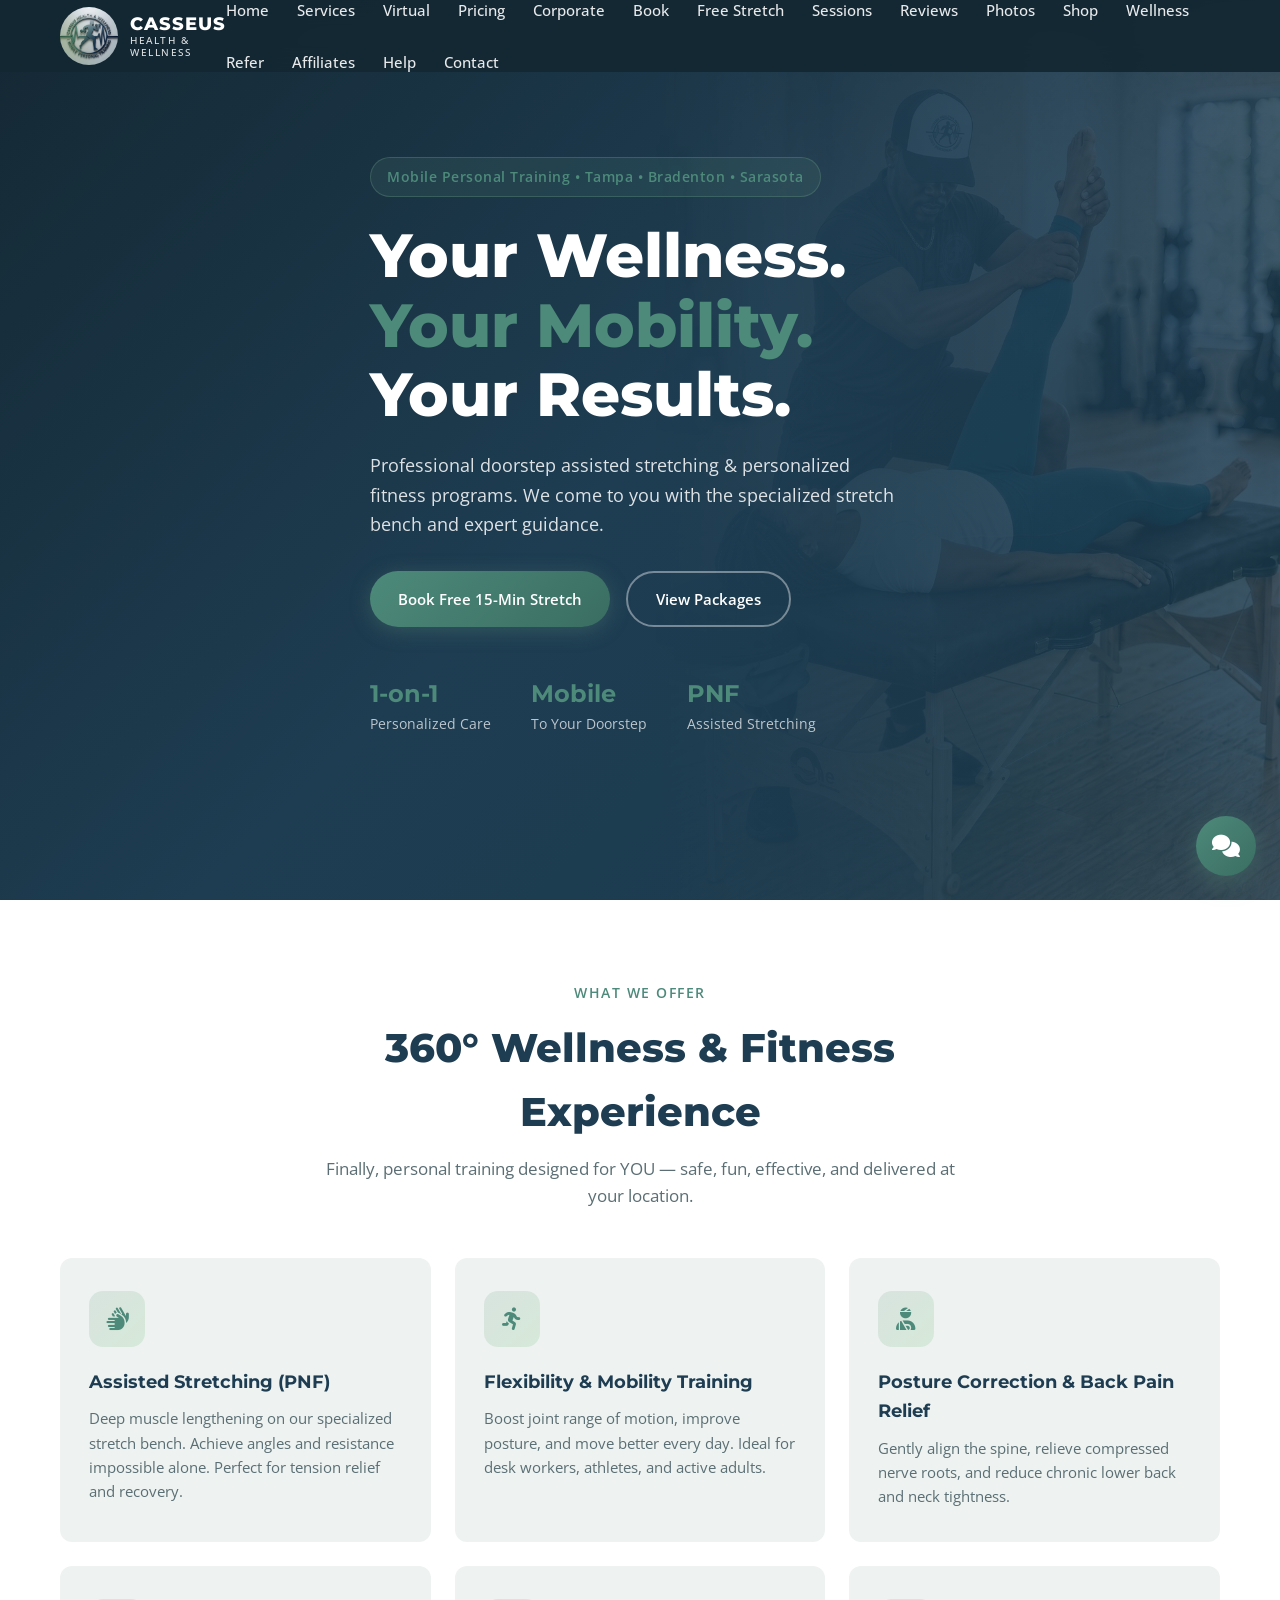
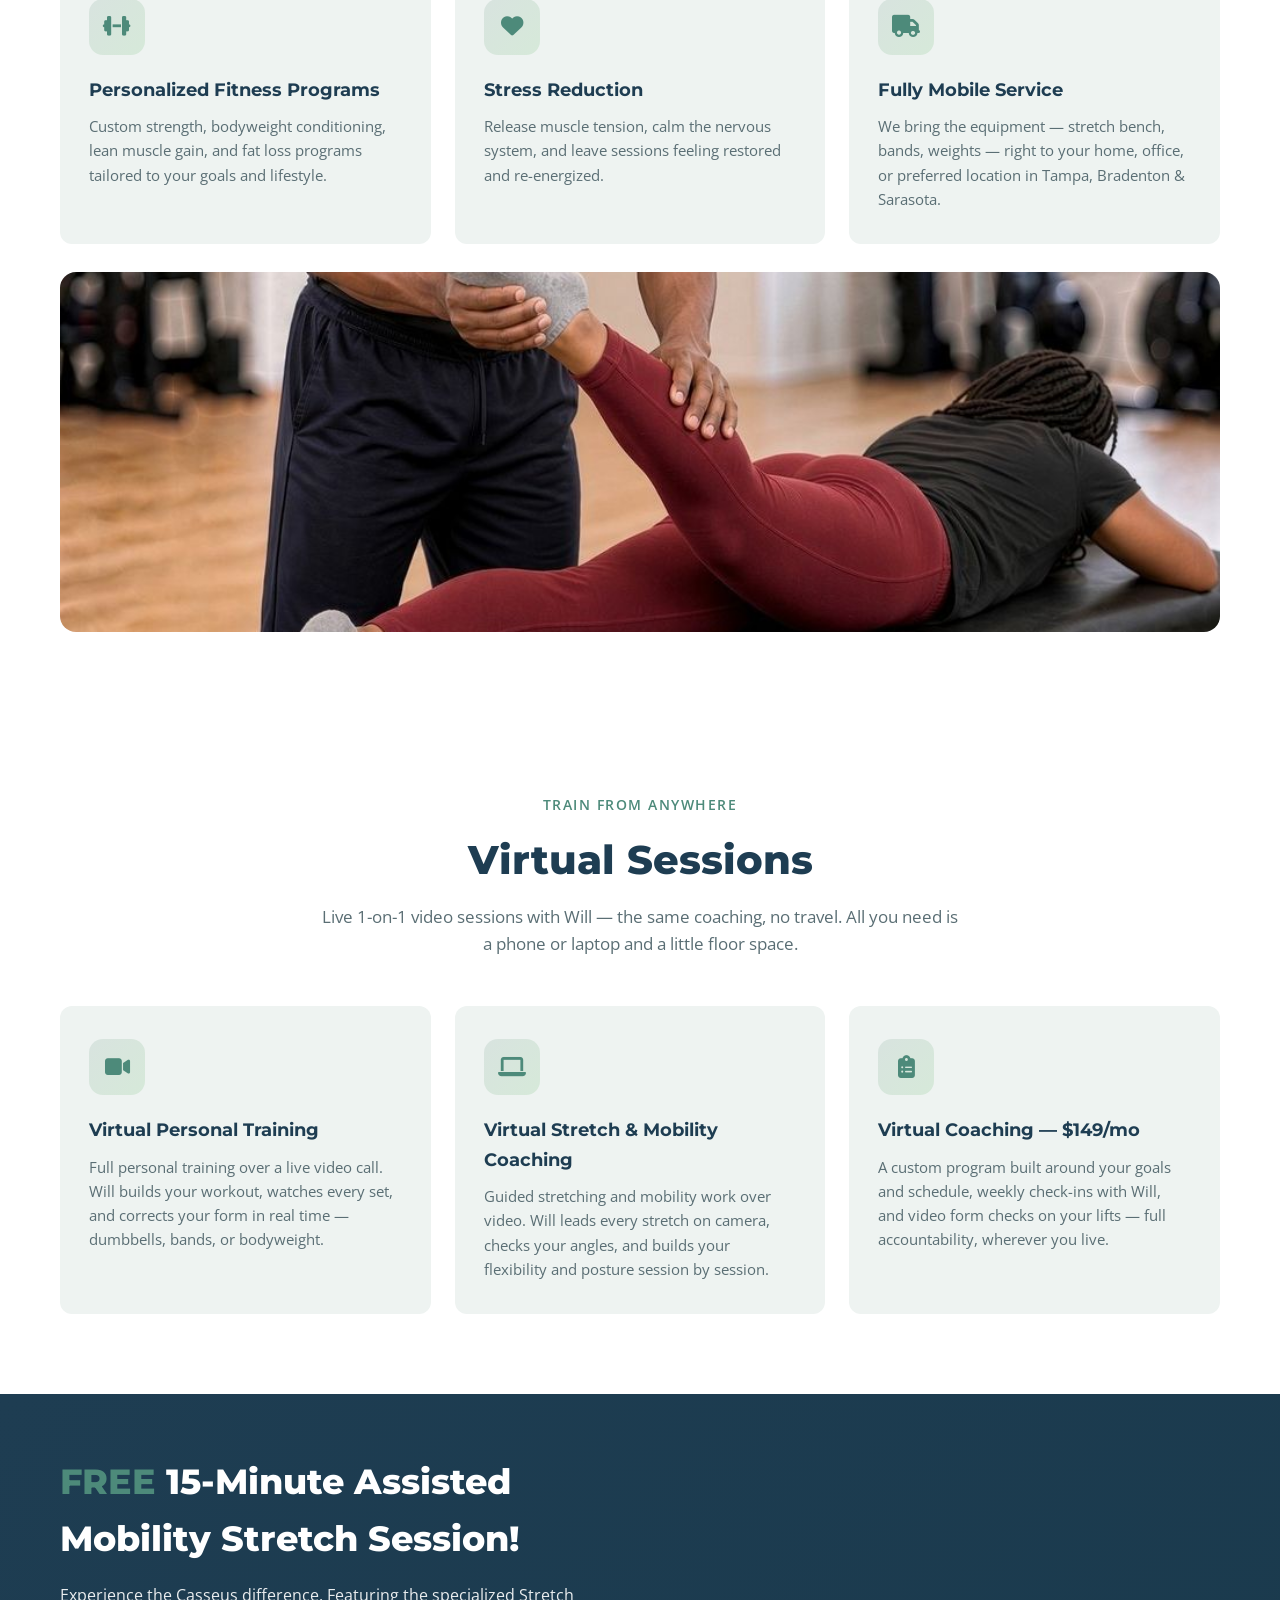
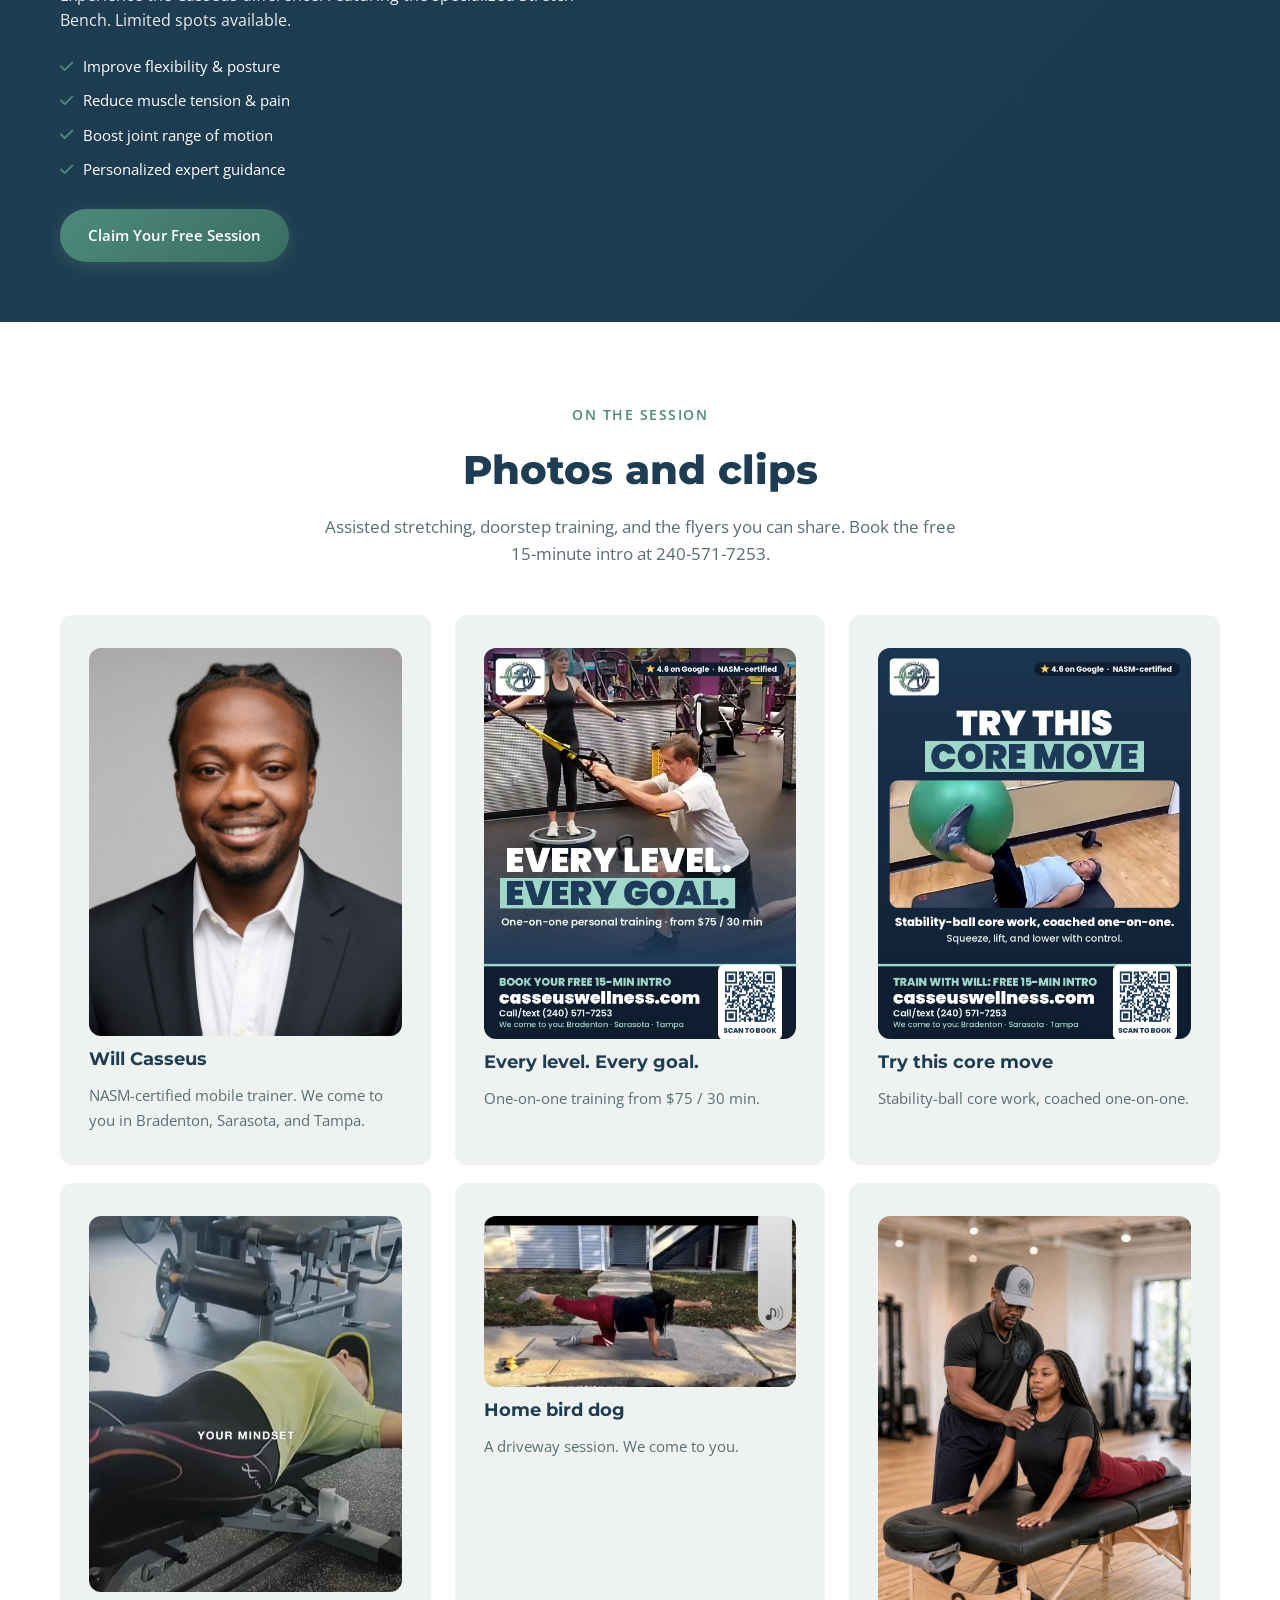
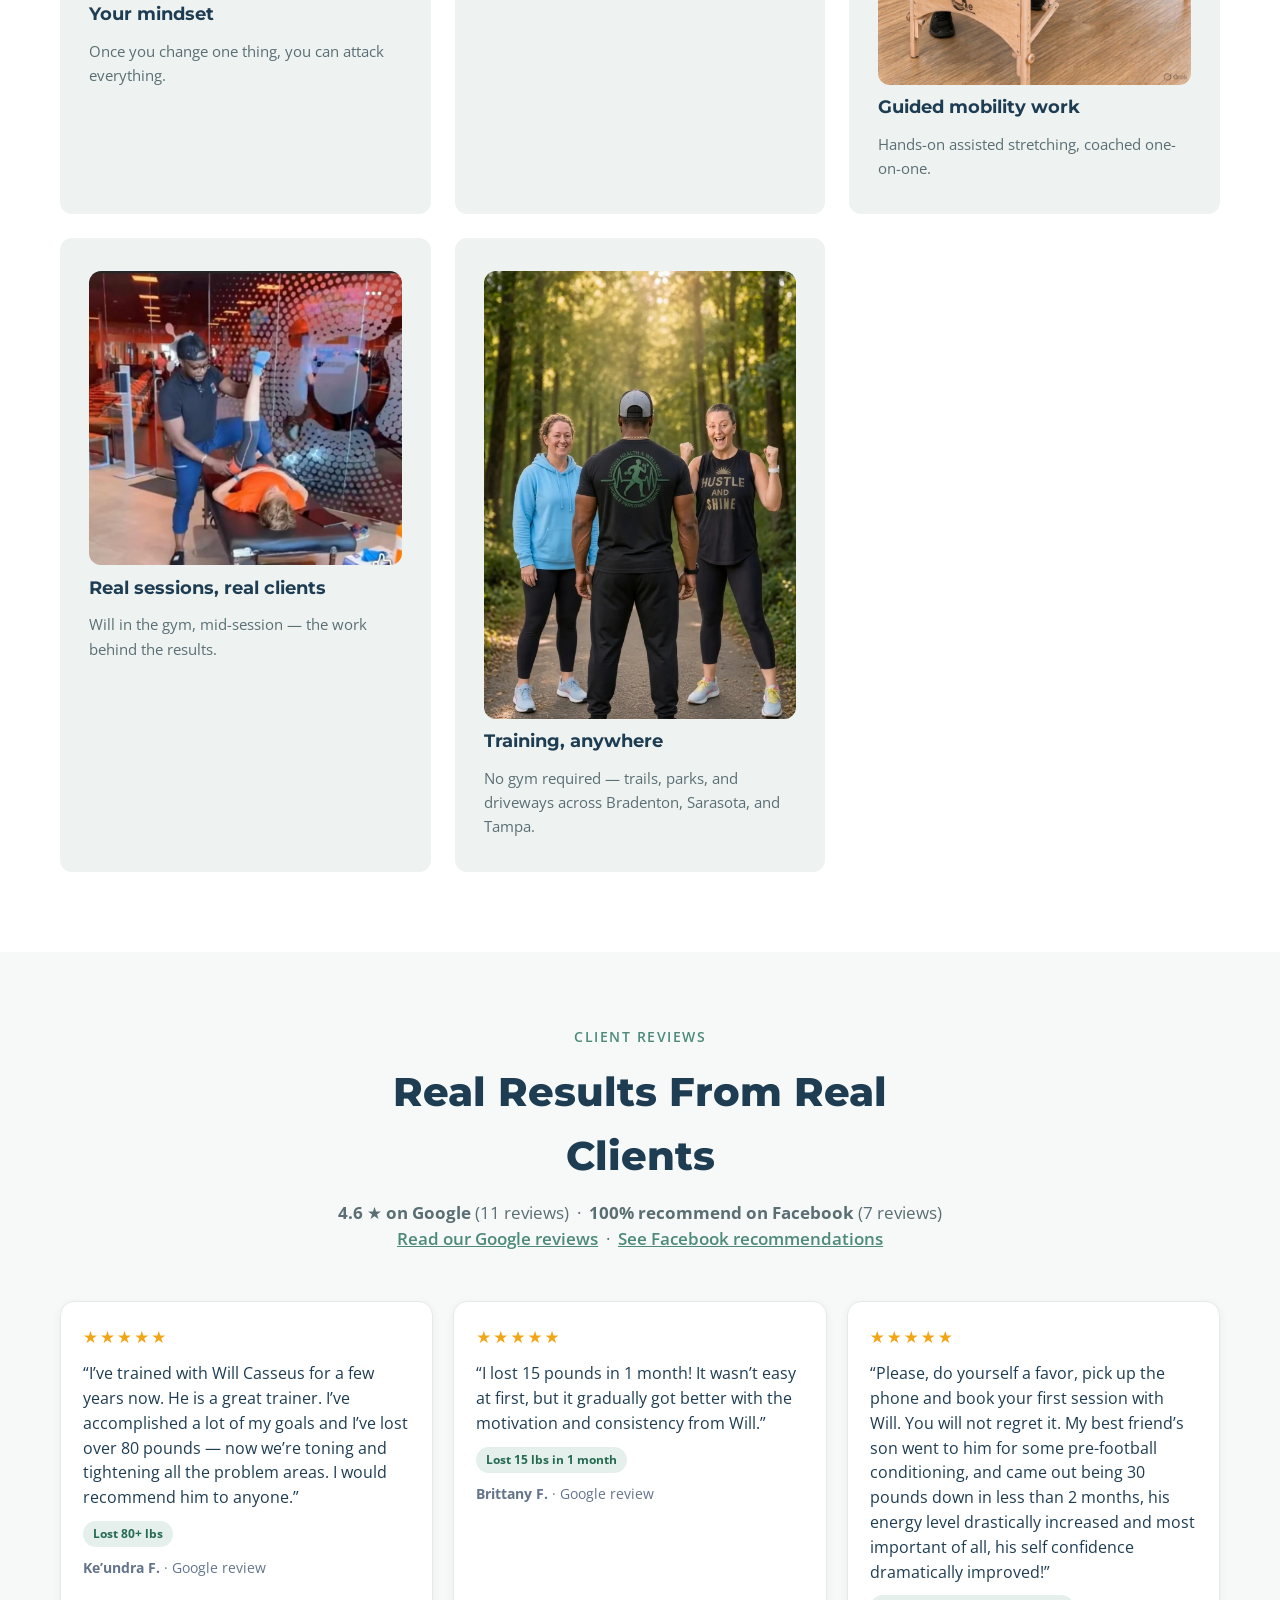
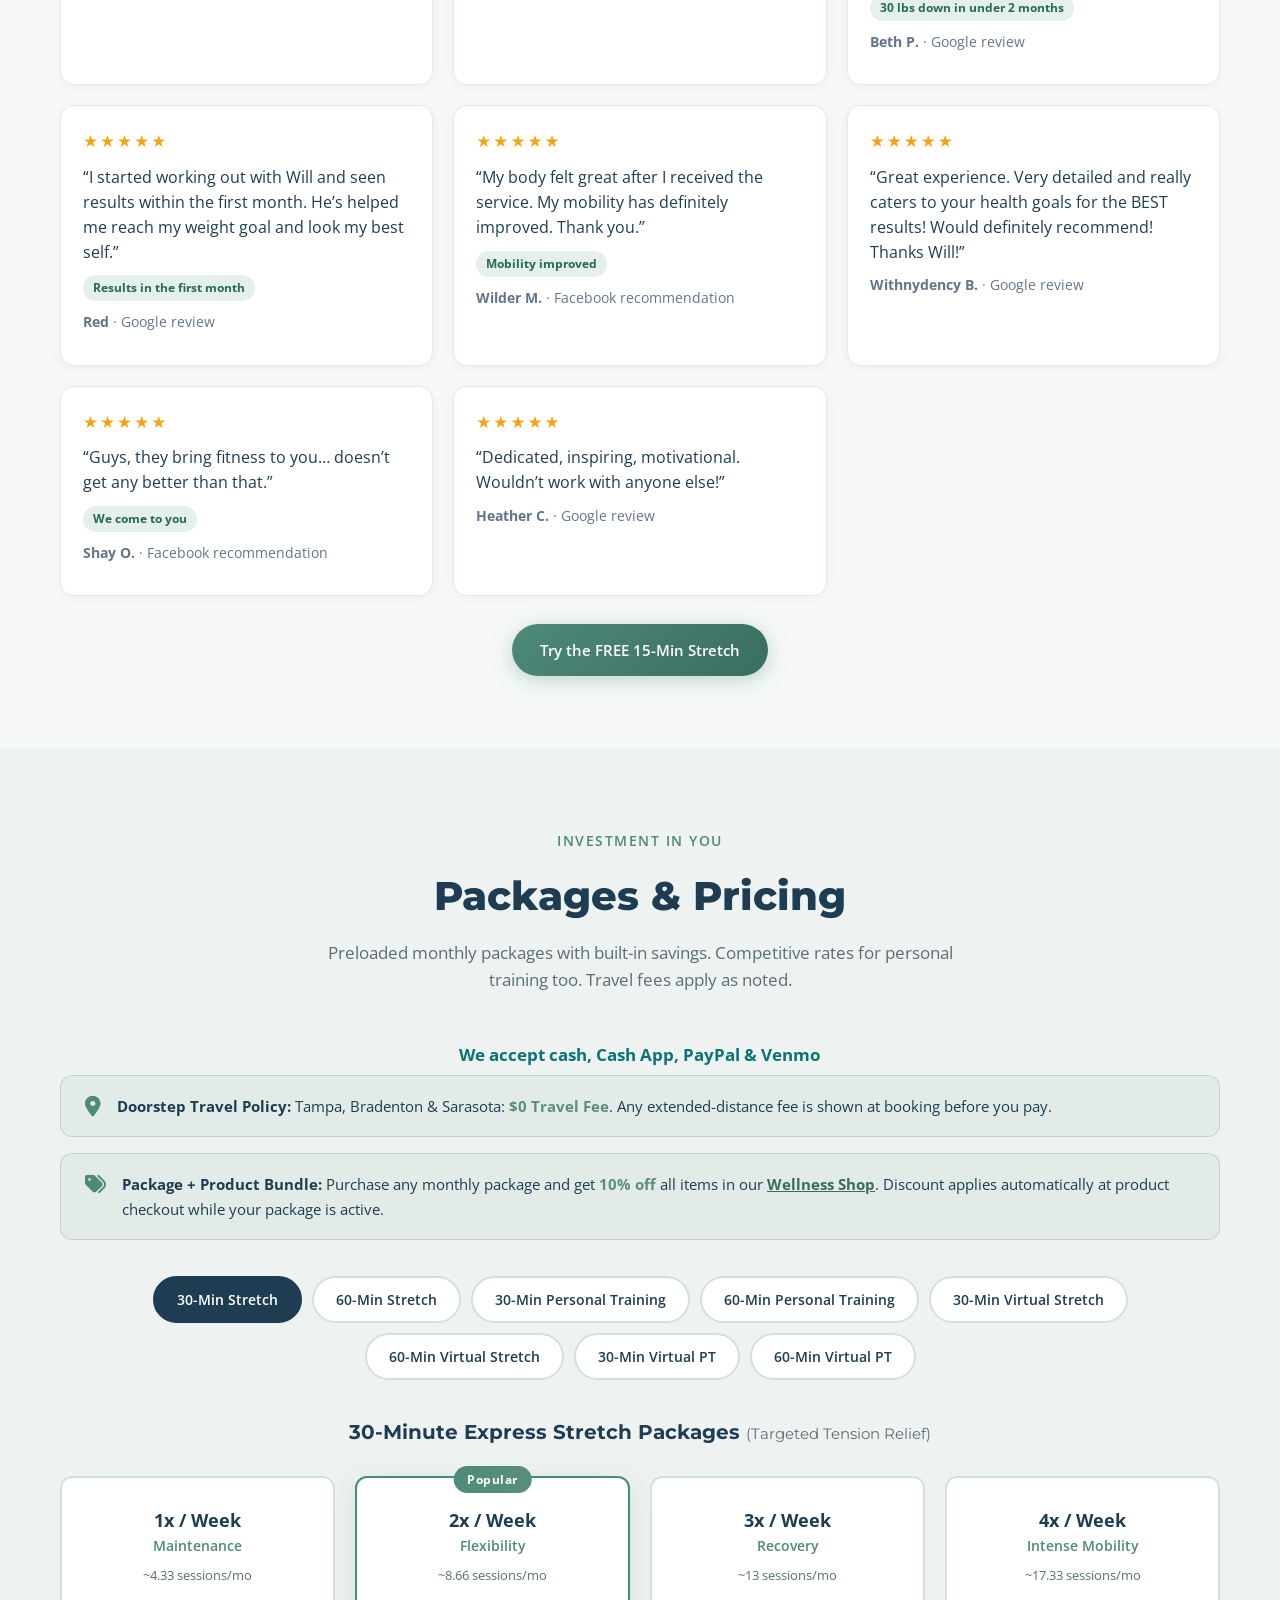
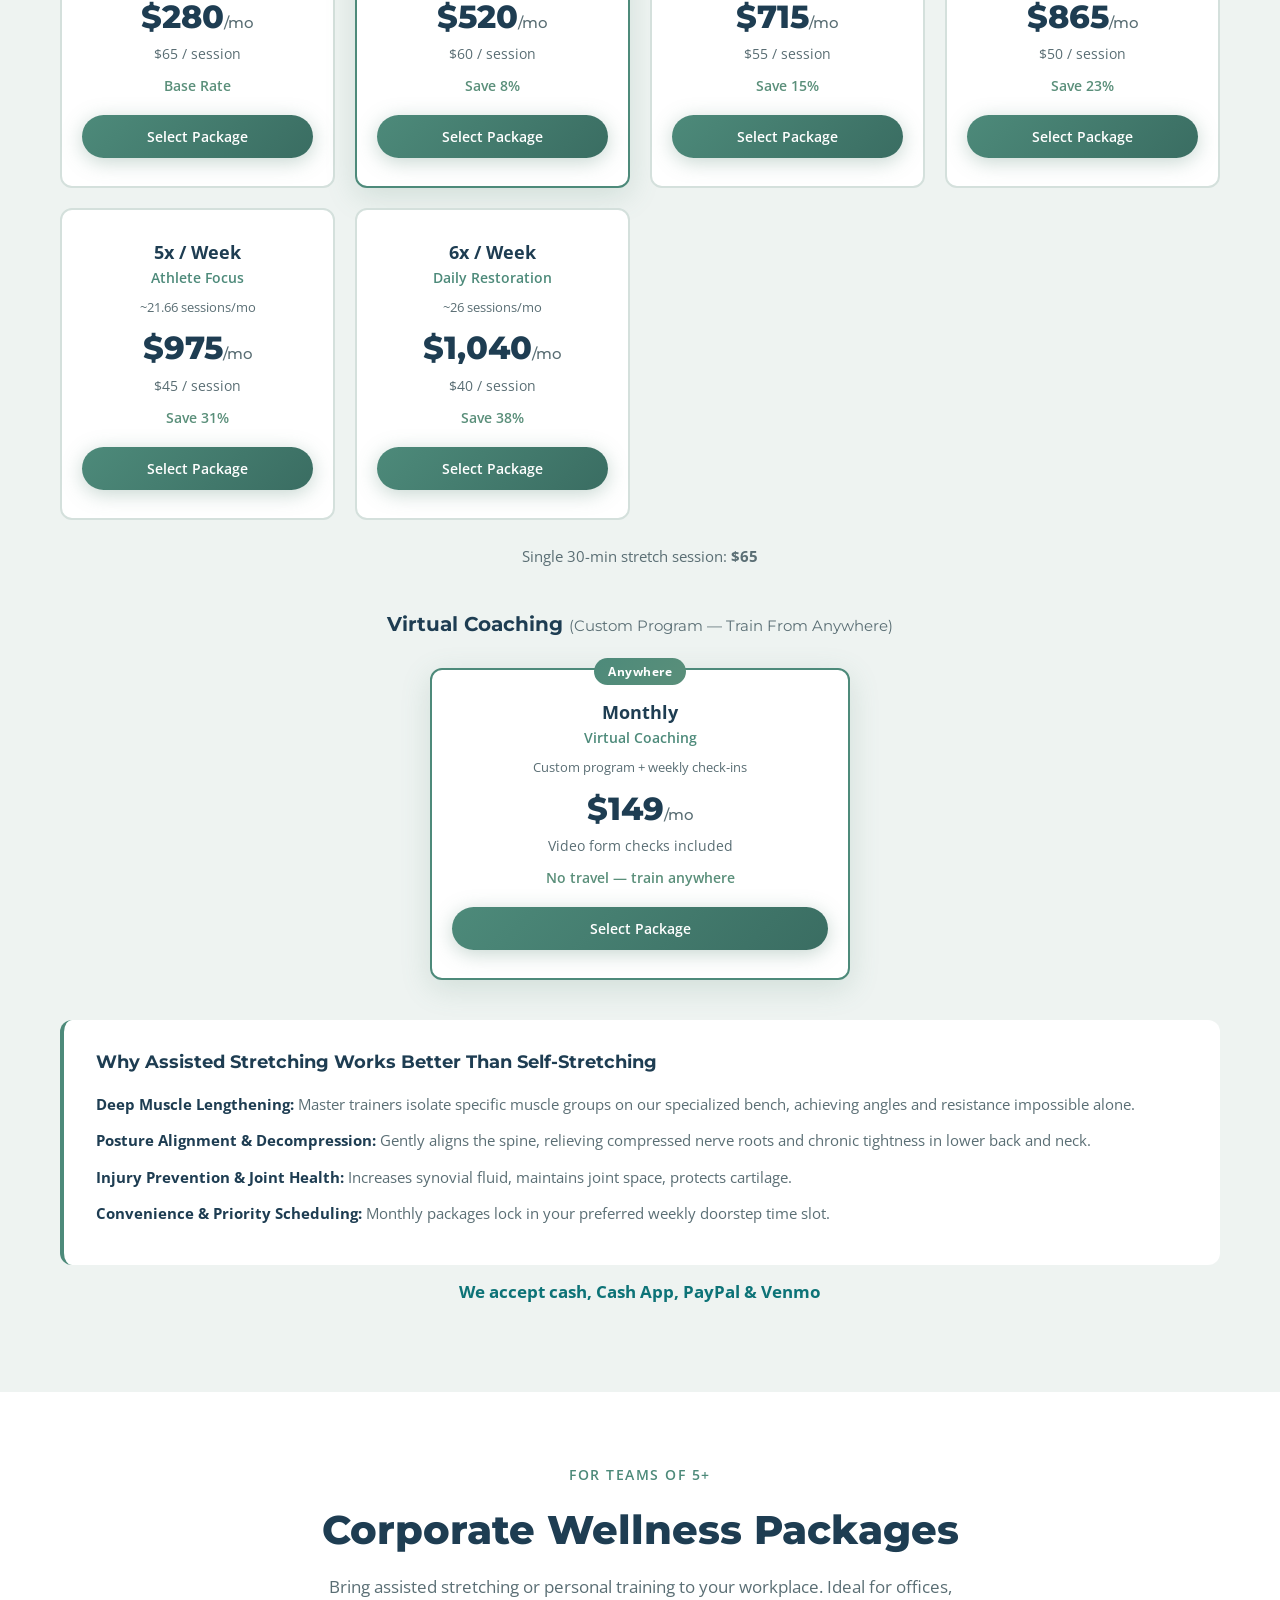
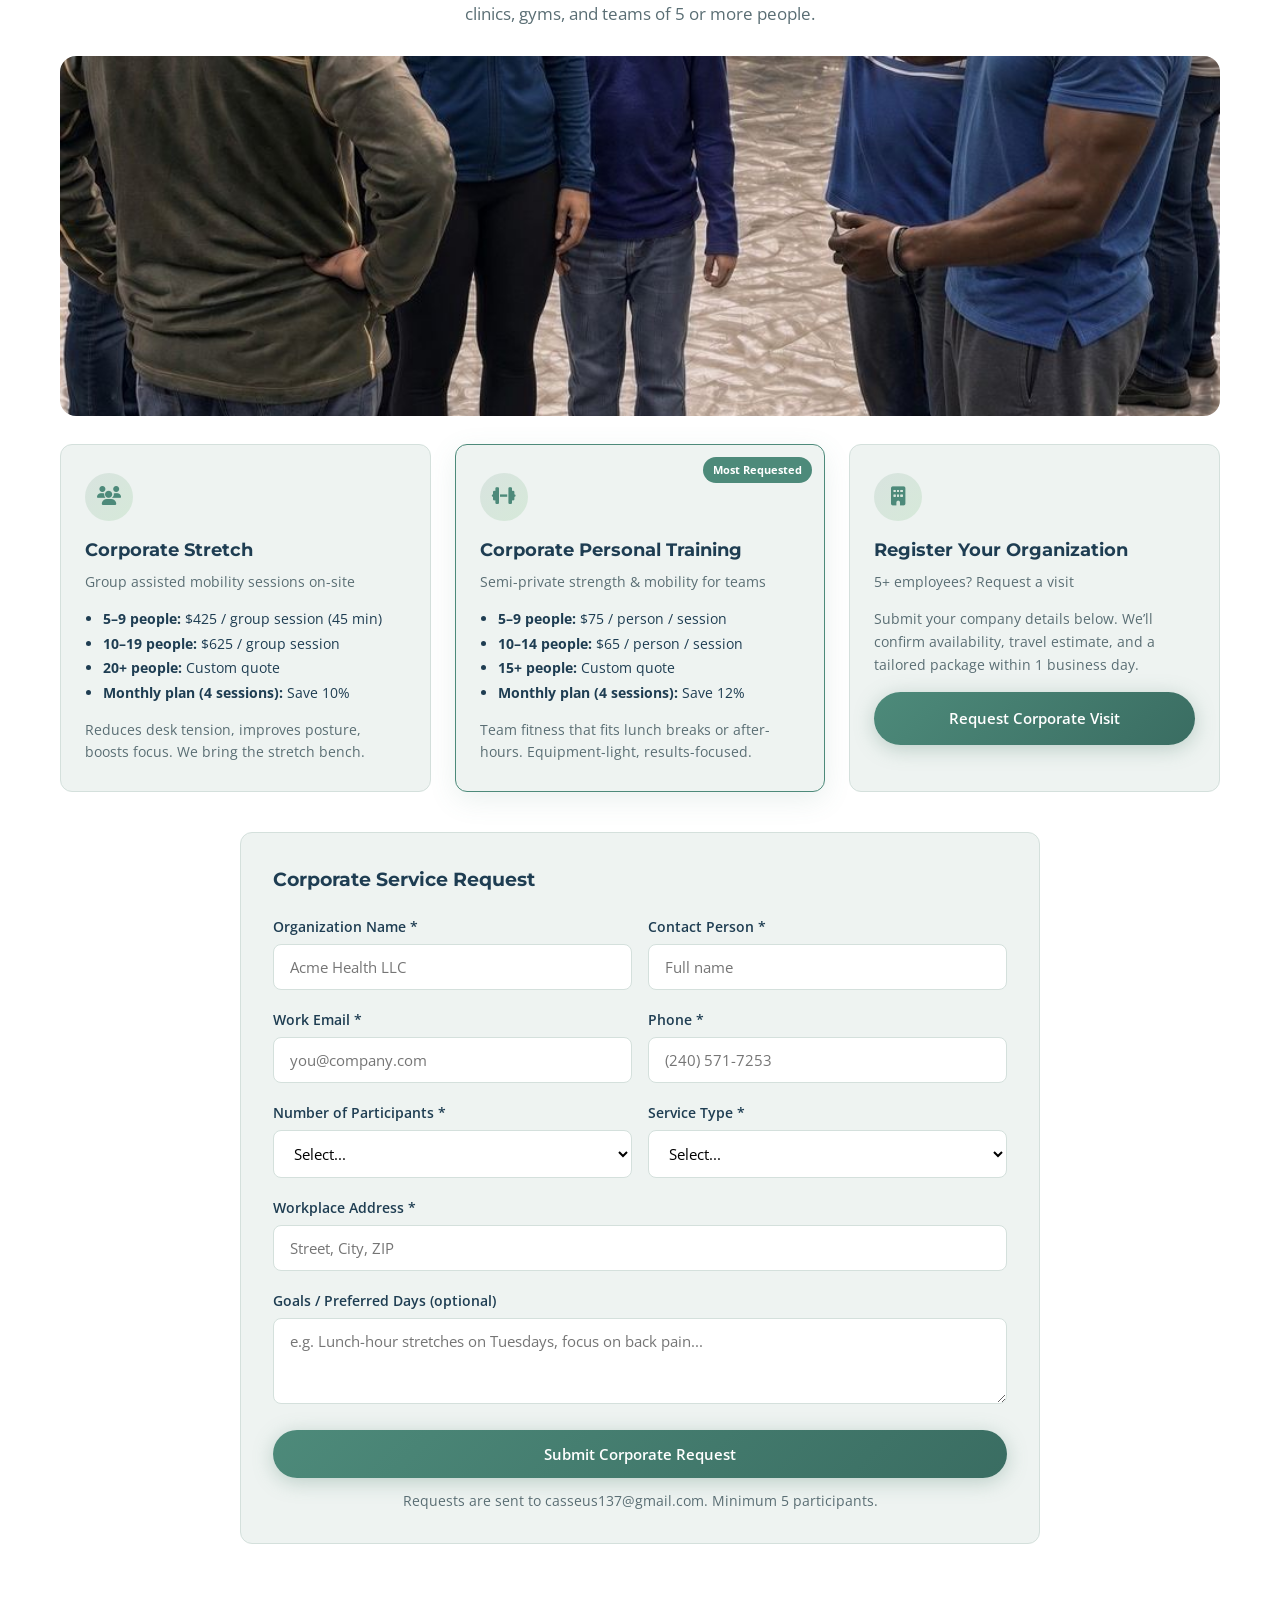
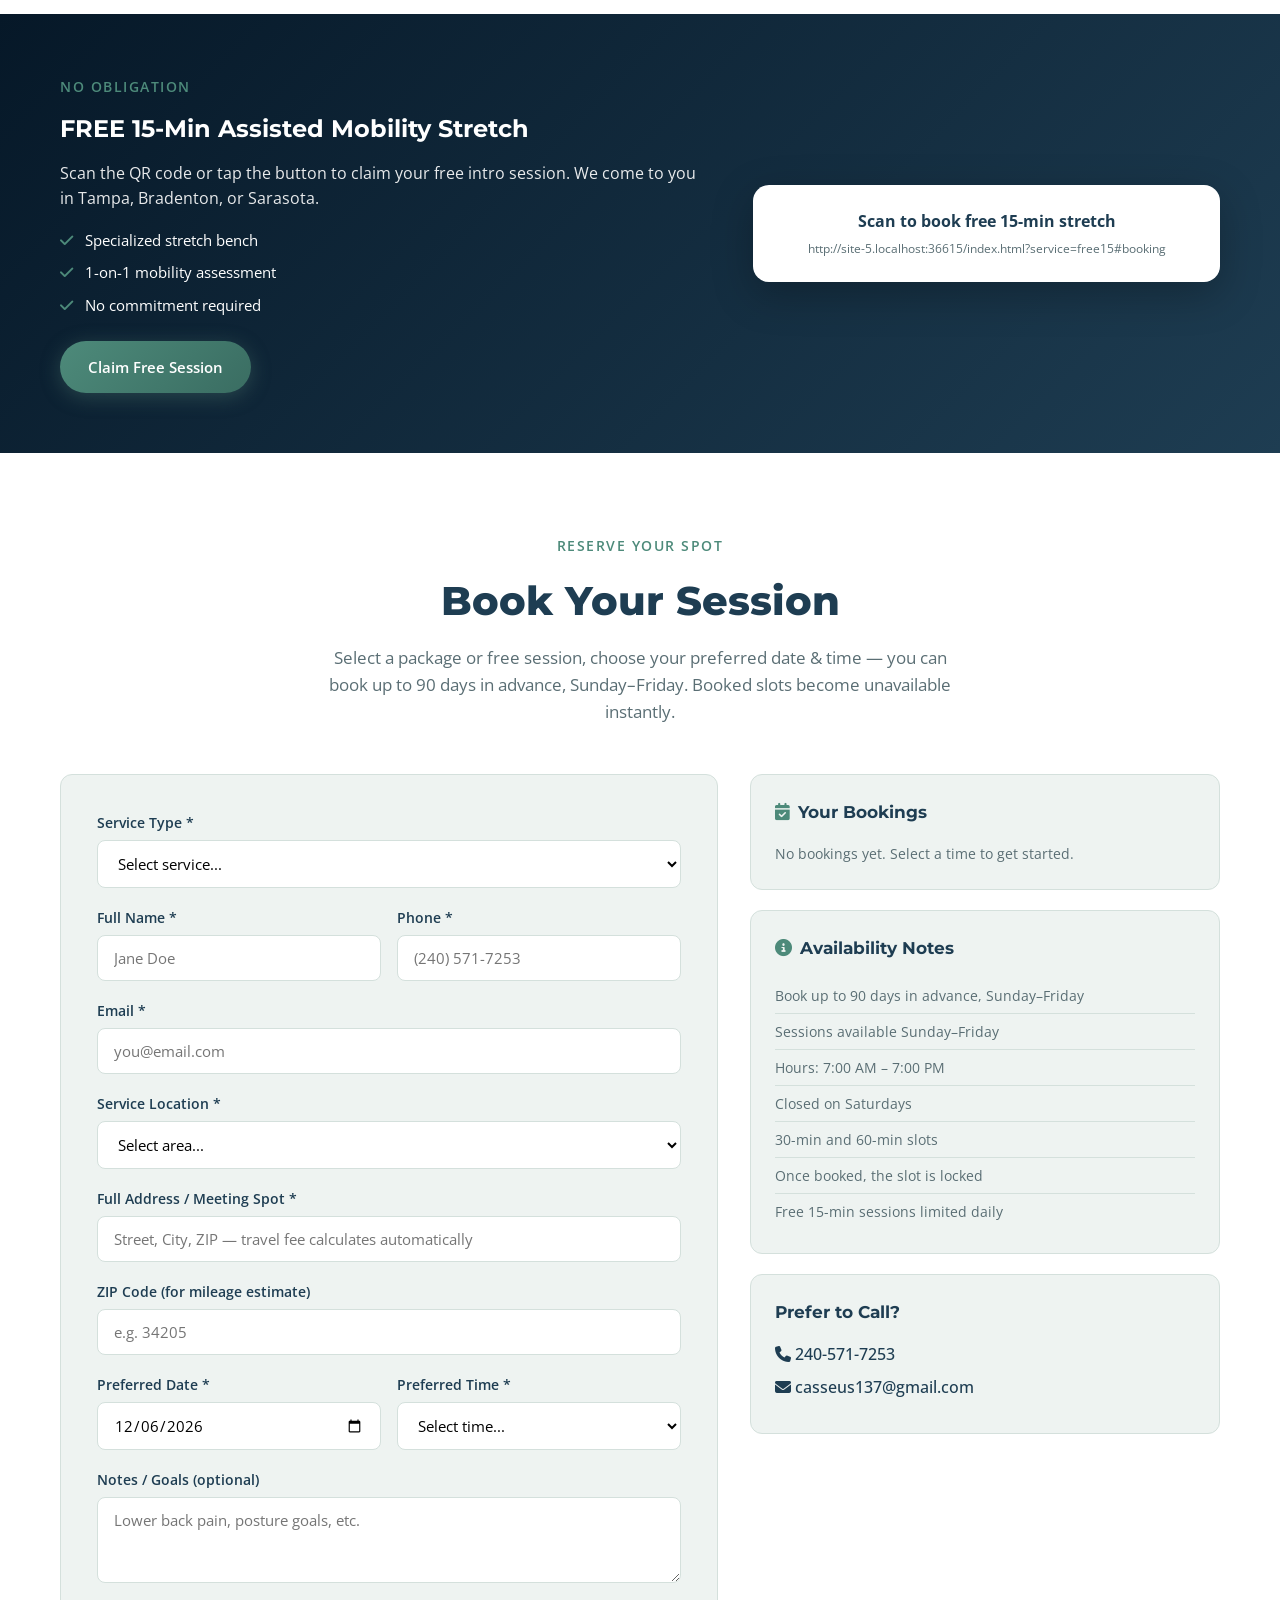
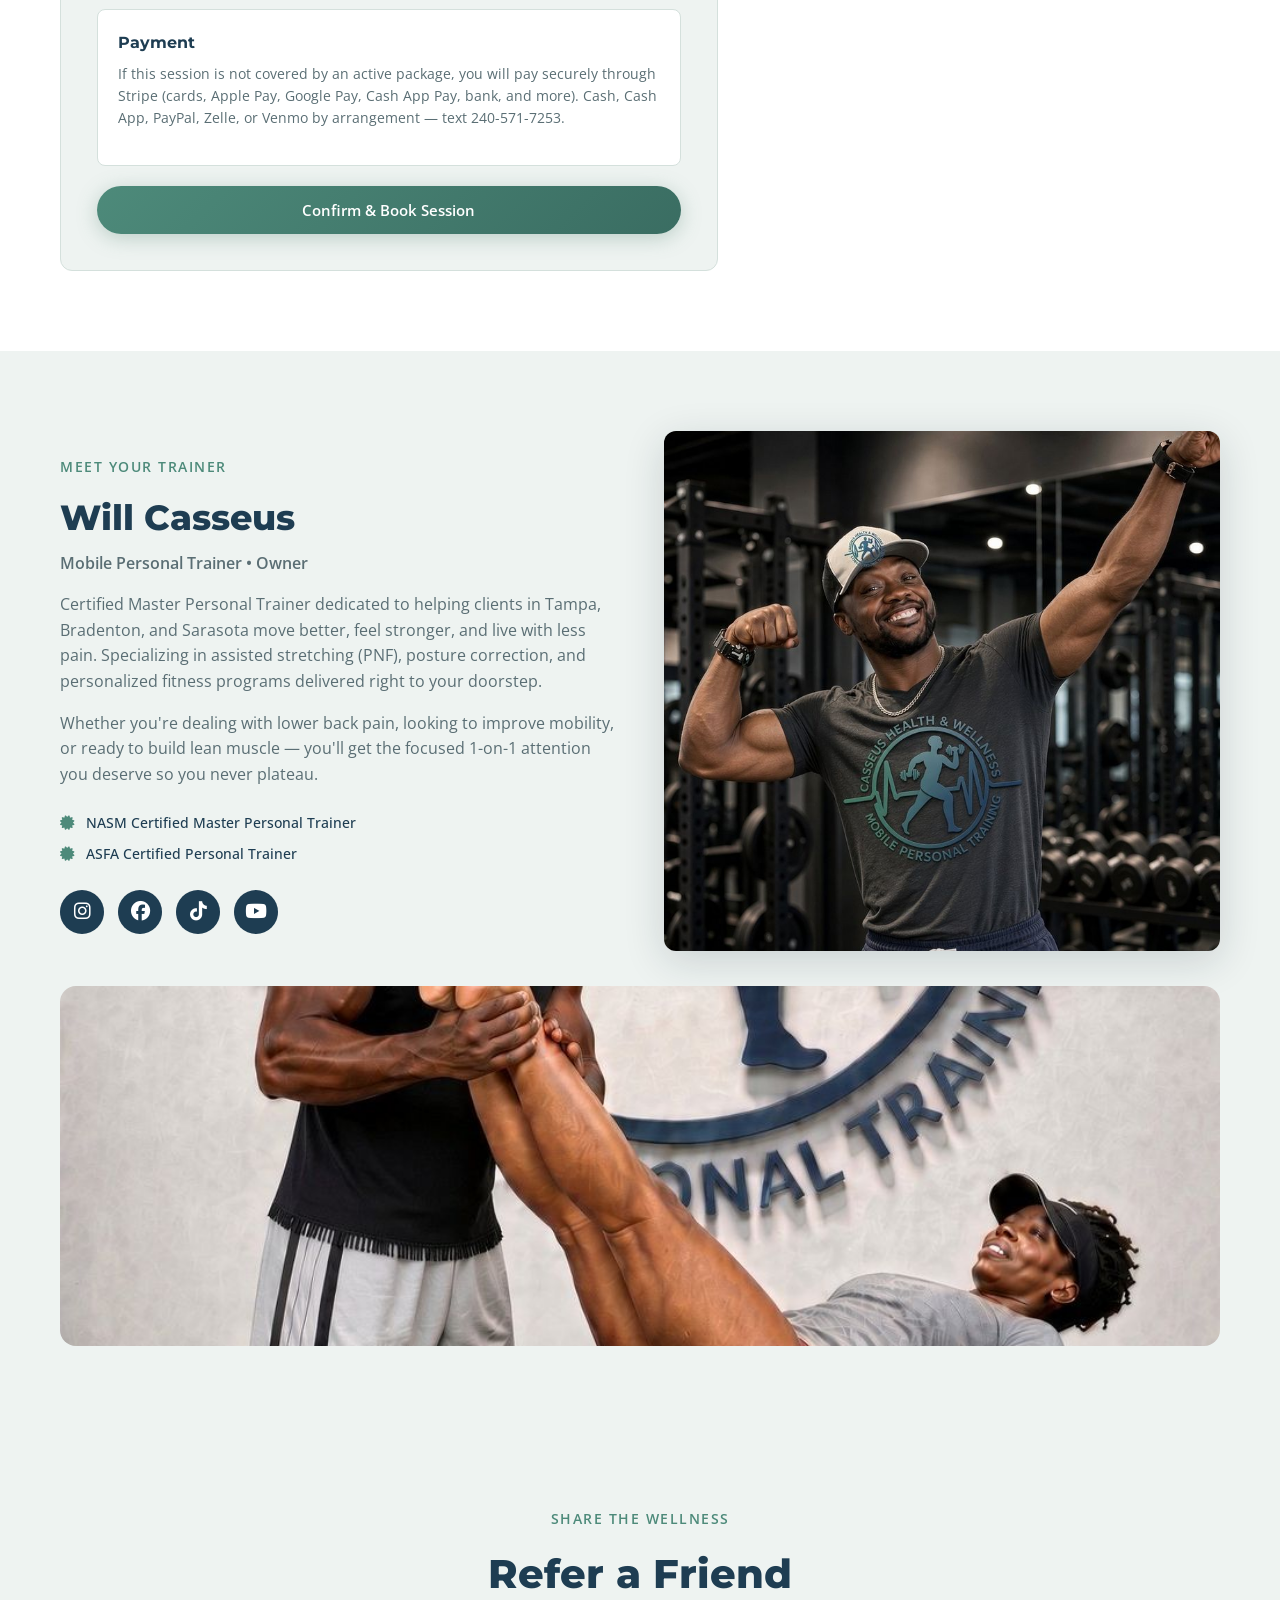
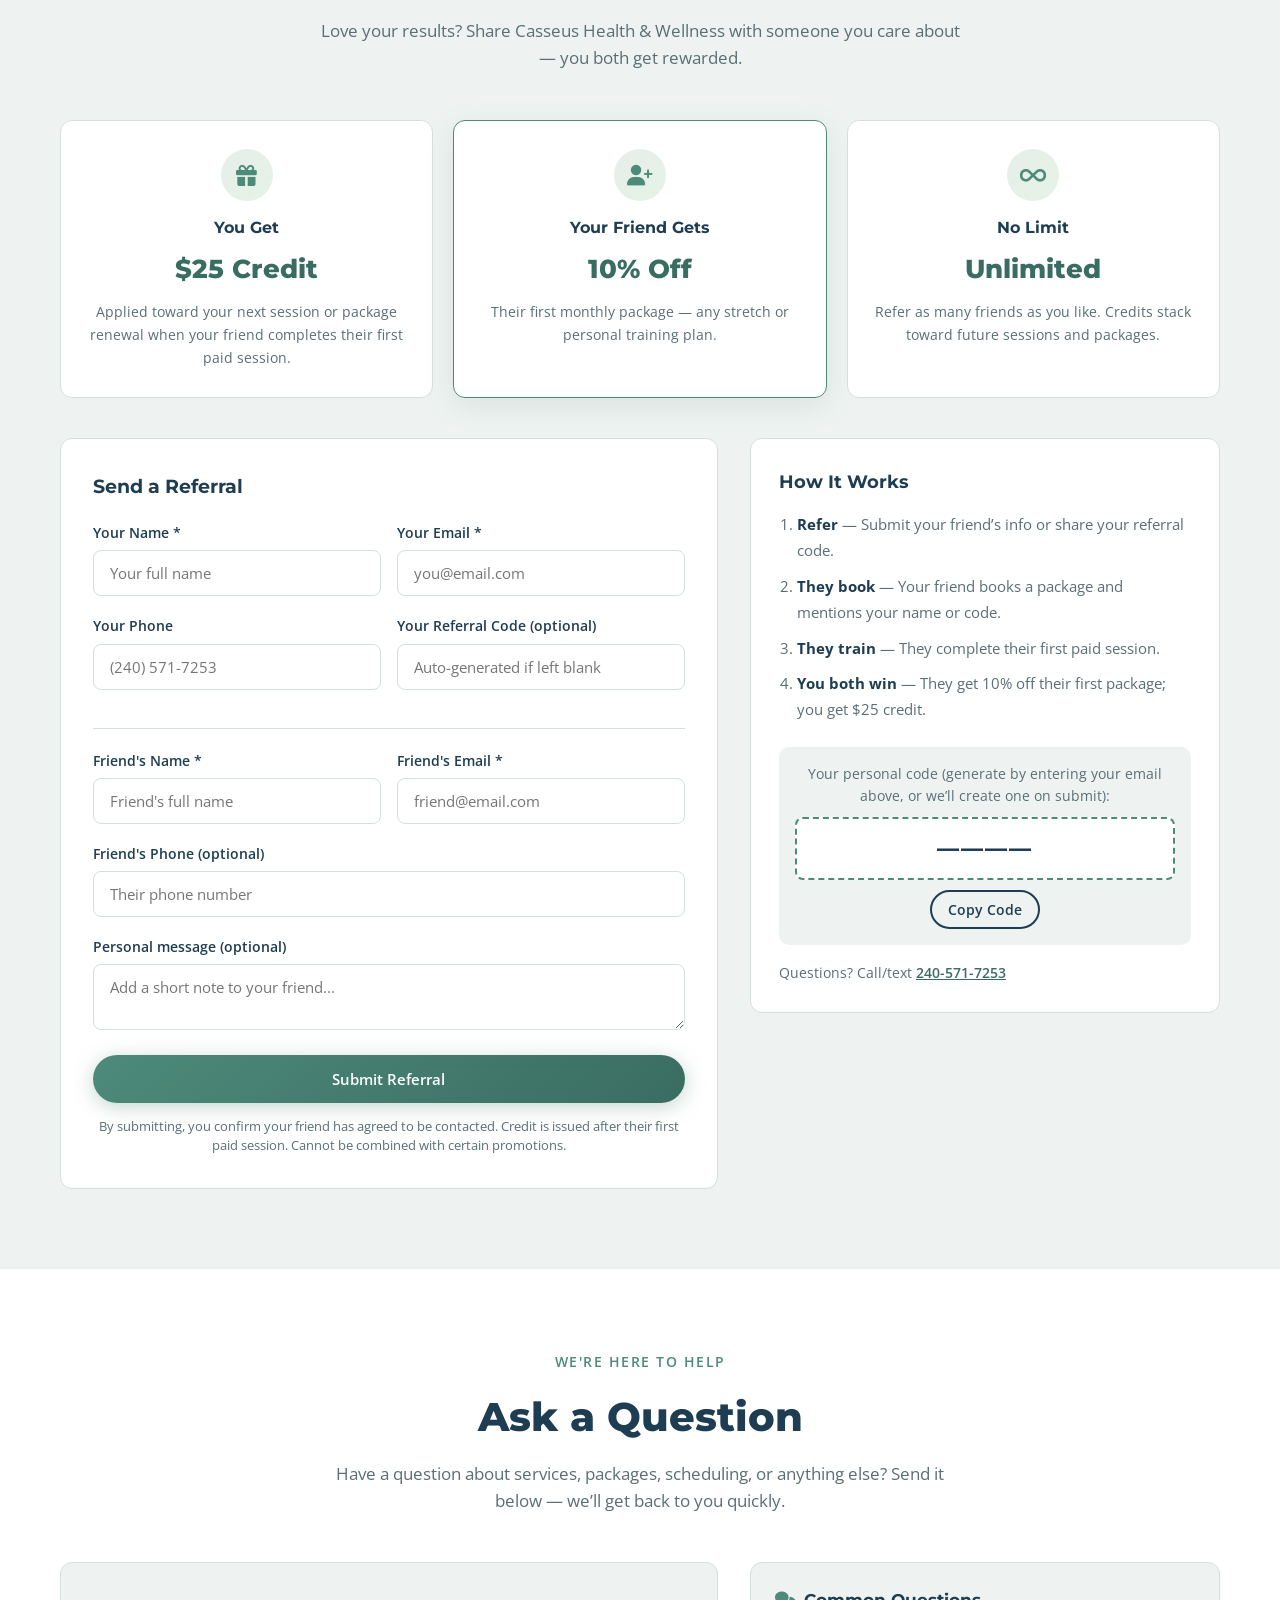
==== commit 82ed2048: "Add We accept cash, Cash App, PayPal and Venmo line to pricing and virtual sections; add Cash App an" ====
--- a/index.html
+++ b/index.html
@@ -354,6 +354,7 @@
         <h2>Packages & Pricing</h2>
         <p>Preloaded monthly packages with built-in savings. Competitive rates for personal training too. Travel fees apply as noted.</p>
       </div>
+      <p class="pay-accept">We accept cash, Cash App, PayPal &amp; Venmo</p>
 
       <!-- Travel Notice -->
       <div class="travel-notice">
@@ -838,6 +839,7 @@
           <li><strong>Convenience & Priority Scheduling:</strong> Monthly packages lock in your preferred weekly doorstep time slot.</li>
         </ul>
       </div>
+      <p class="pay-accept">We accept cash, Cash App, PayPal &amp; Venmo</p>
     </div>
   </section>
 
@@ -1064,7 +1066,7 @@
 
             <div class="payment-section" id="paymentSection">
               <h4>Payment</h4>
-              <p class="payment-note">If this session is not covered by an active package, you will pay securely through Stripe (cards, Apple Pay, Google Pay, Cash App Pay, bank, and more). Cash, Zelle, or Venmo by arrangement — text 240-571-7253.</p>
+              <p class="payment-note">If this session is not covered by an active package, you will pay securely through Stripe (cards, Apple Pay, Google Pay, Cash App Pay, bank, and more). Cash, Cash App, PayPal, Zelle, or Venmo by arrangement — text 240-571-7253.</p>
             </div>
 
             <button type="submit" class="btn btn-primary btn-block" id="submitBooking">Confirm & Book Session</button>
@@ -1696,7 +1698,7 @@
         </label>
       </div>
       <p class="payment-methods-note" style="font-size:0.85rem;color:#64748b;margin:0 0 12px;line-height:1.5;">
-        Cards (Visa, Mastercard, Amex, Discover), Apple Pay, Google Pay, Link, Cash App Pay, bank/ACH, and other methods enabled on your Stripe account. Cash, Zelle, or Venmo by arrangement — text 240-571-7253.
+        Cards (Visa, Mastercard, Amex, Discover), Apple Pay, Google Pay, Link, Cash App Pay, bank/ACH, and other methods enabled on your Stripe account. Cash, Cash App, PayPal, Zelle, or Venmo by arrangement — text 240-571-7253.
       </p>
       <button class="btn btn-primary btn-block" id="confirmPayment">Pay securely with Stripe</button>
     </div>
--- a/styles.css
+++ b/styles.css
@@ -774,6 +774,13 @@
   margin-bottom: 8px;
 }
 
+.pay-accept {
+  text-align: center;
+  font-weight: 700;
+  color: #0d7377;
+  font-size: 1.05rem;
+  margin: 14px auto 6px;
+}
 .payment-note {
   font-size: 0.85rem;
   color: var(--gray);
--- a/styles.css
+++ b/styles.css
@@ -774,6 +774,13 @@
   margin-bottom: 8px;
 }
 
+.pay-accept {
+  text-align: center;
+  font-weight: 700;
+  color: #0d7377;
+  font-size: 1.05rem;
+  margin: 14px auto 6px;
+}
 .payment-note {
   font-size: 0.85rem;
   color: var(--gray);
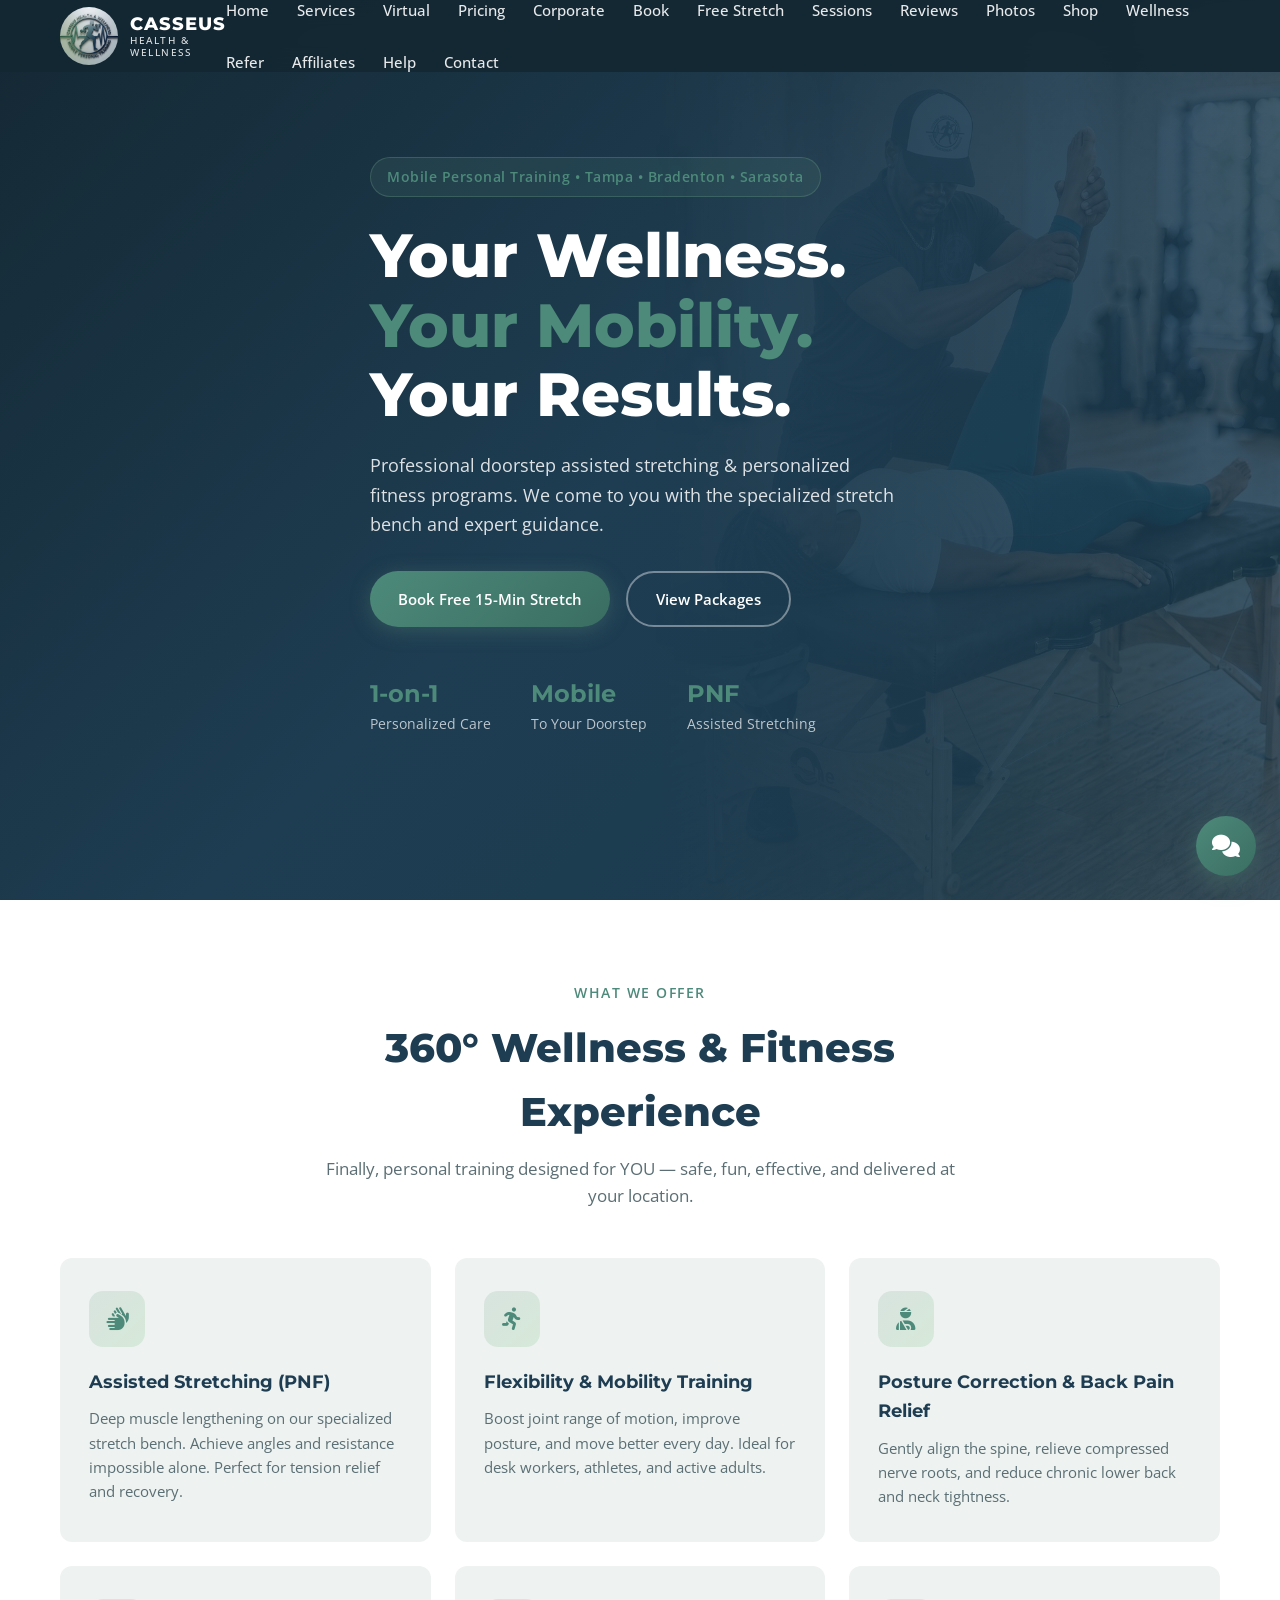
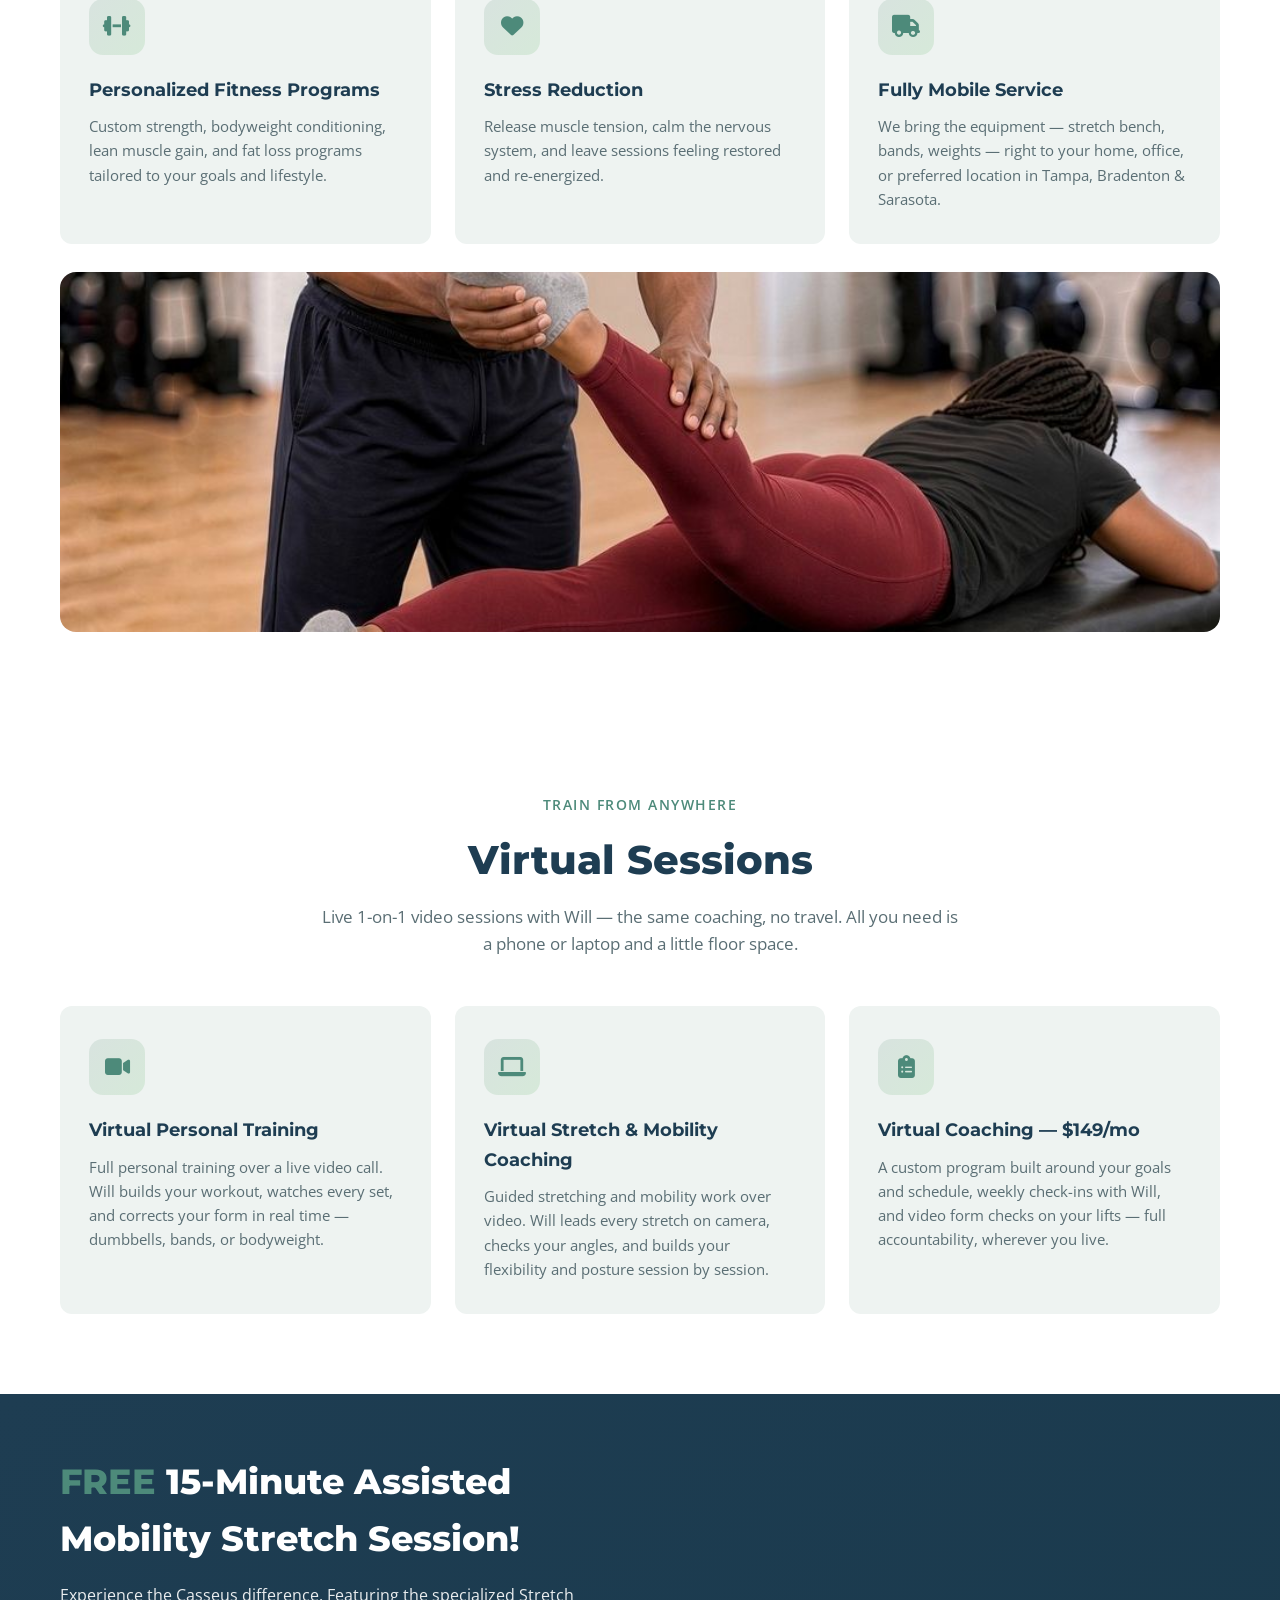
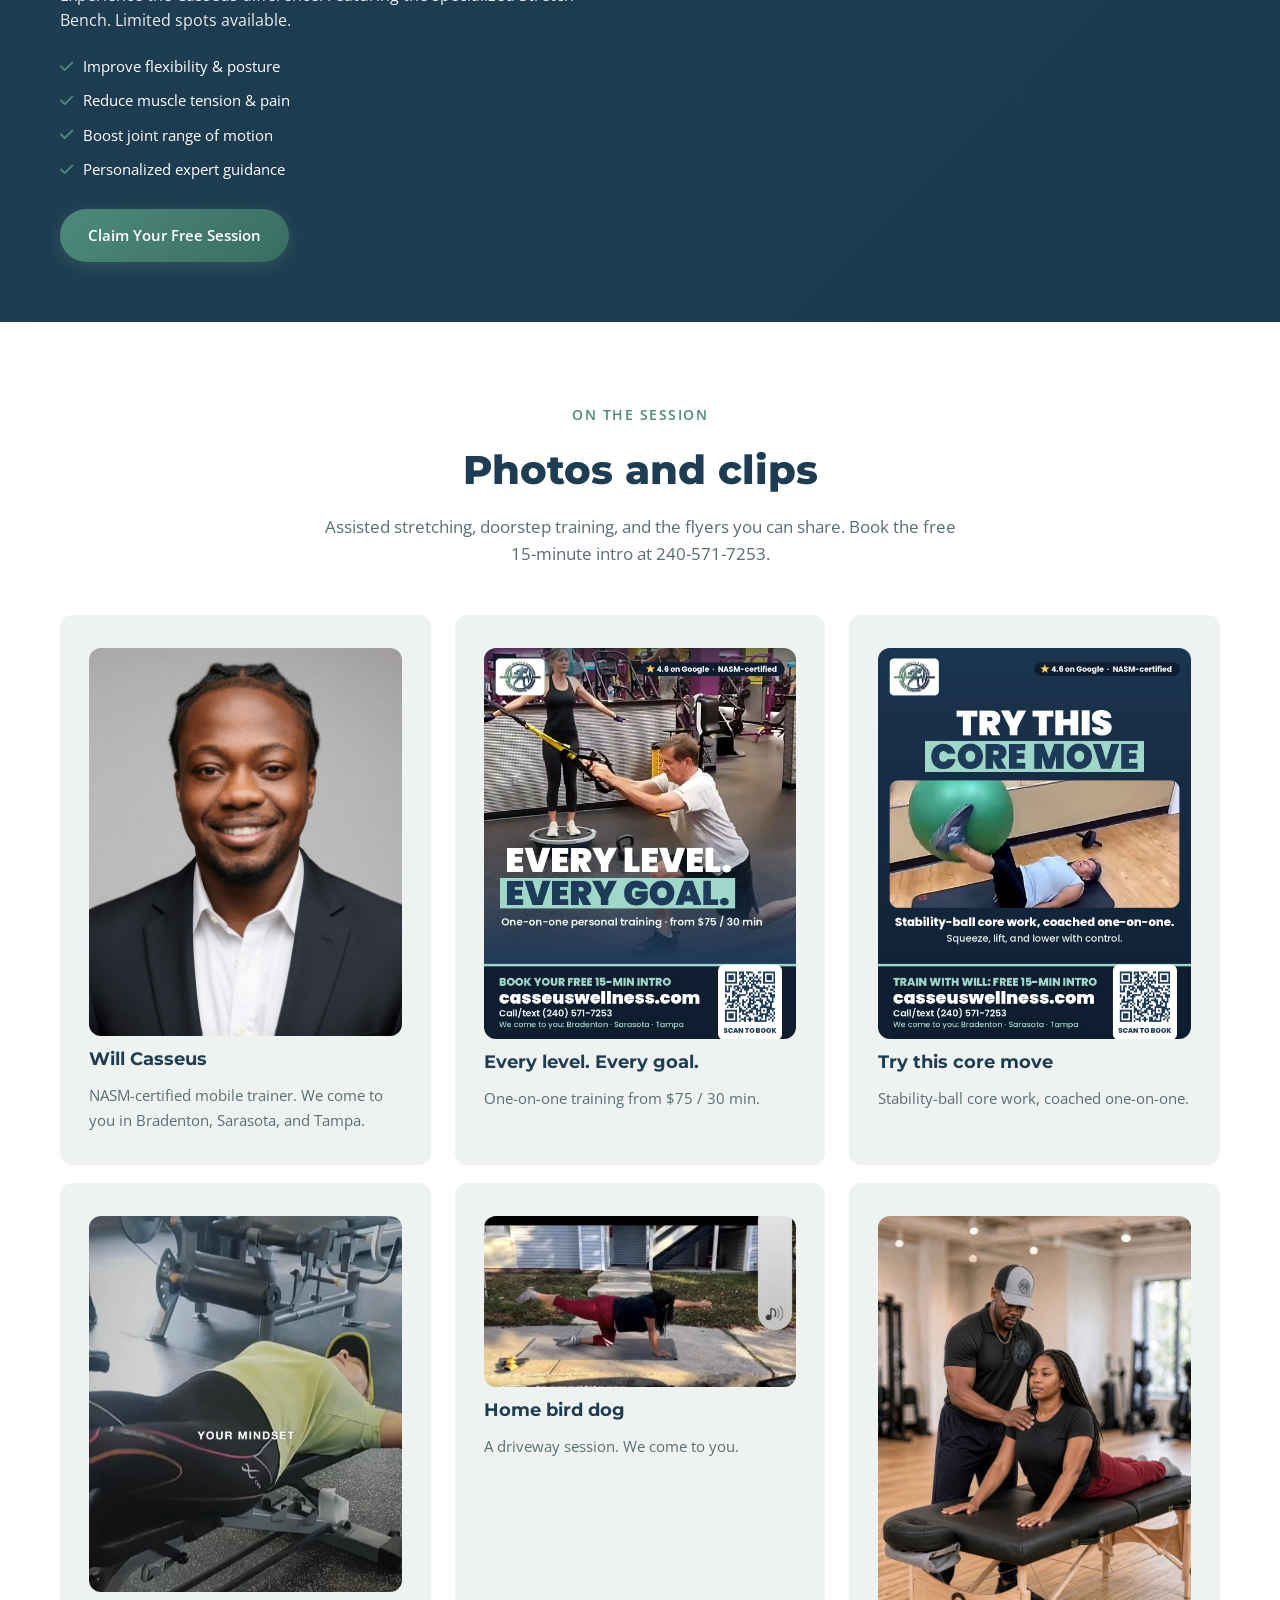
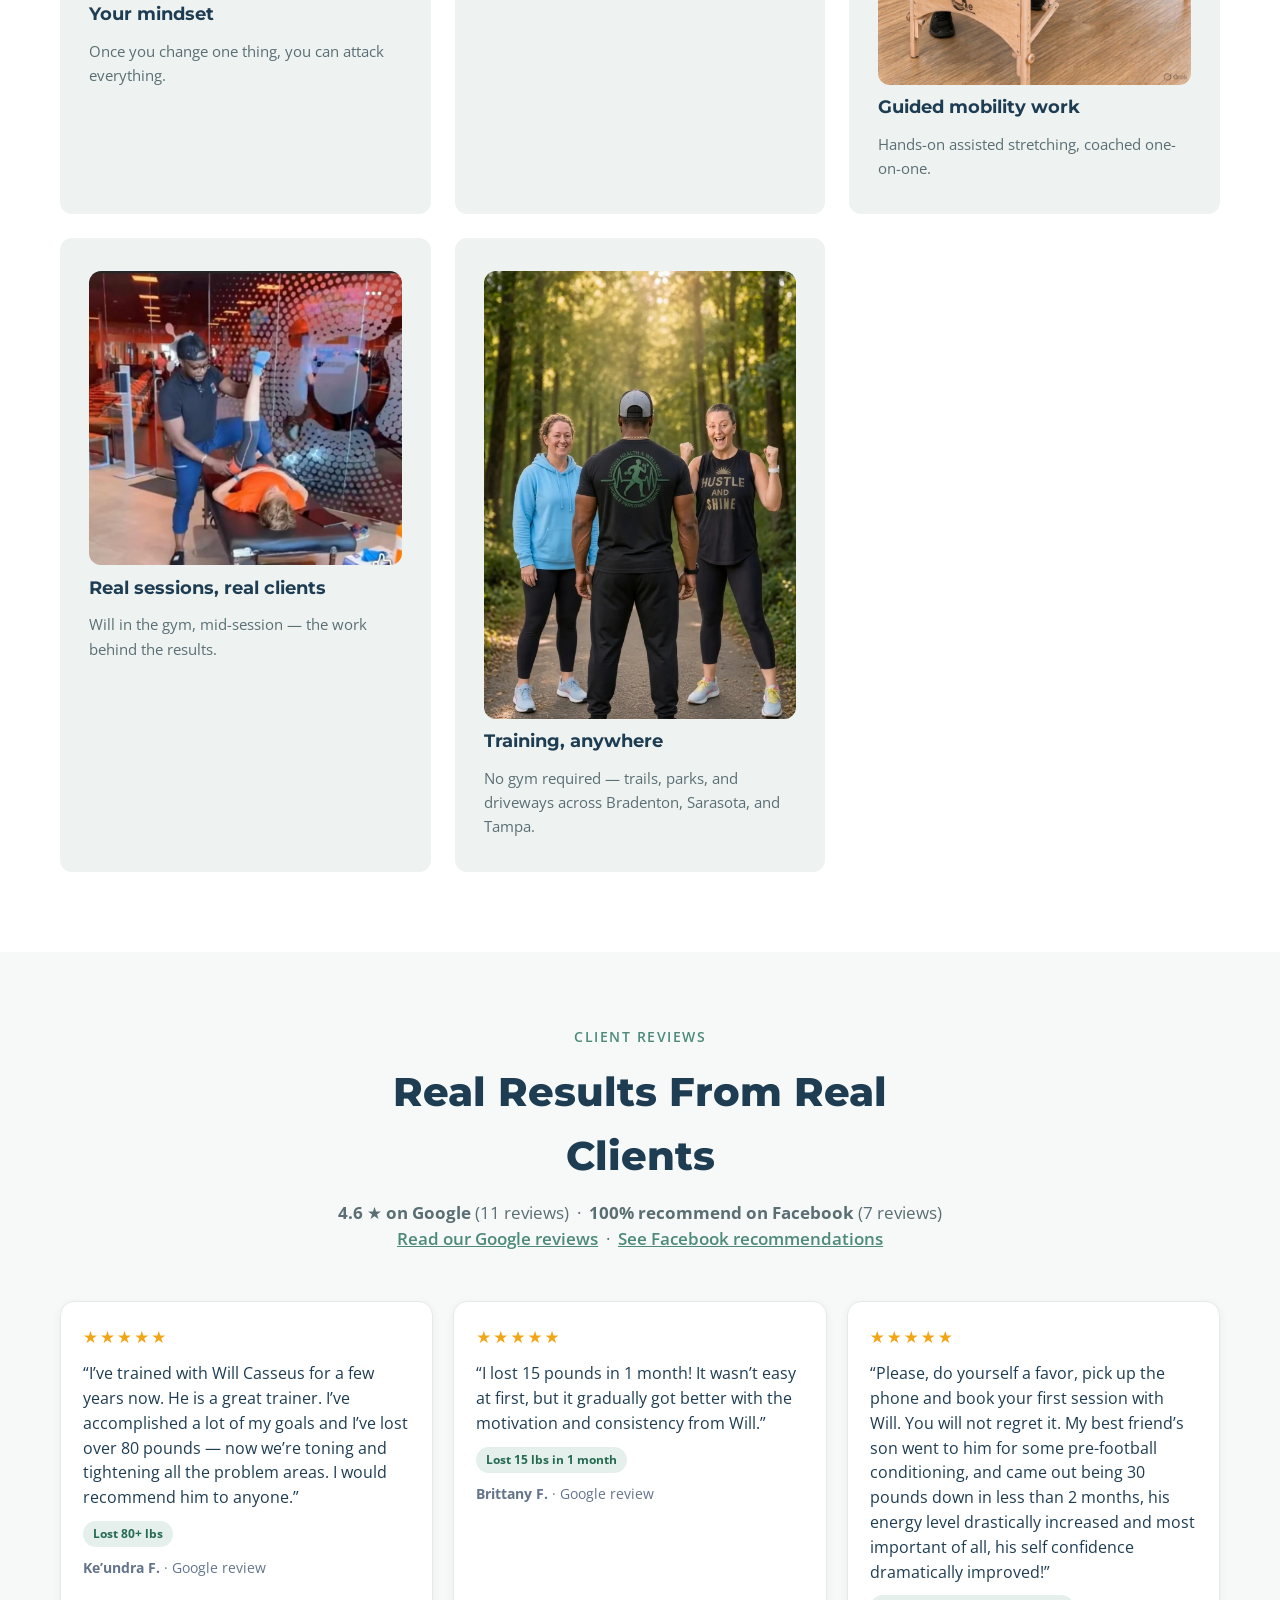
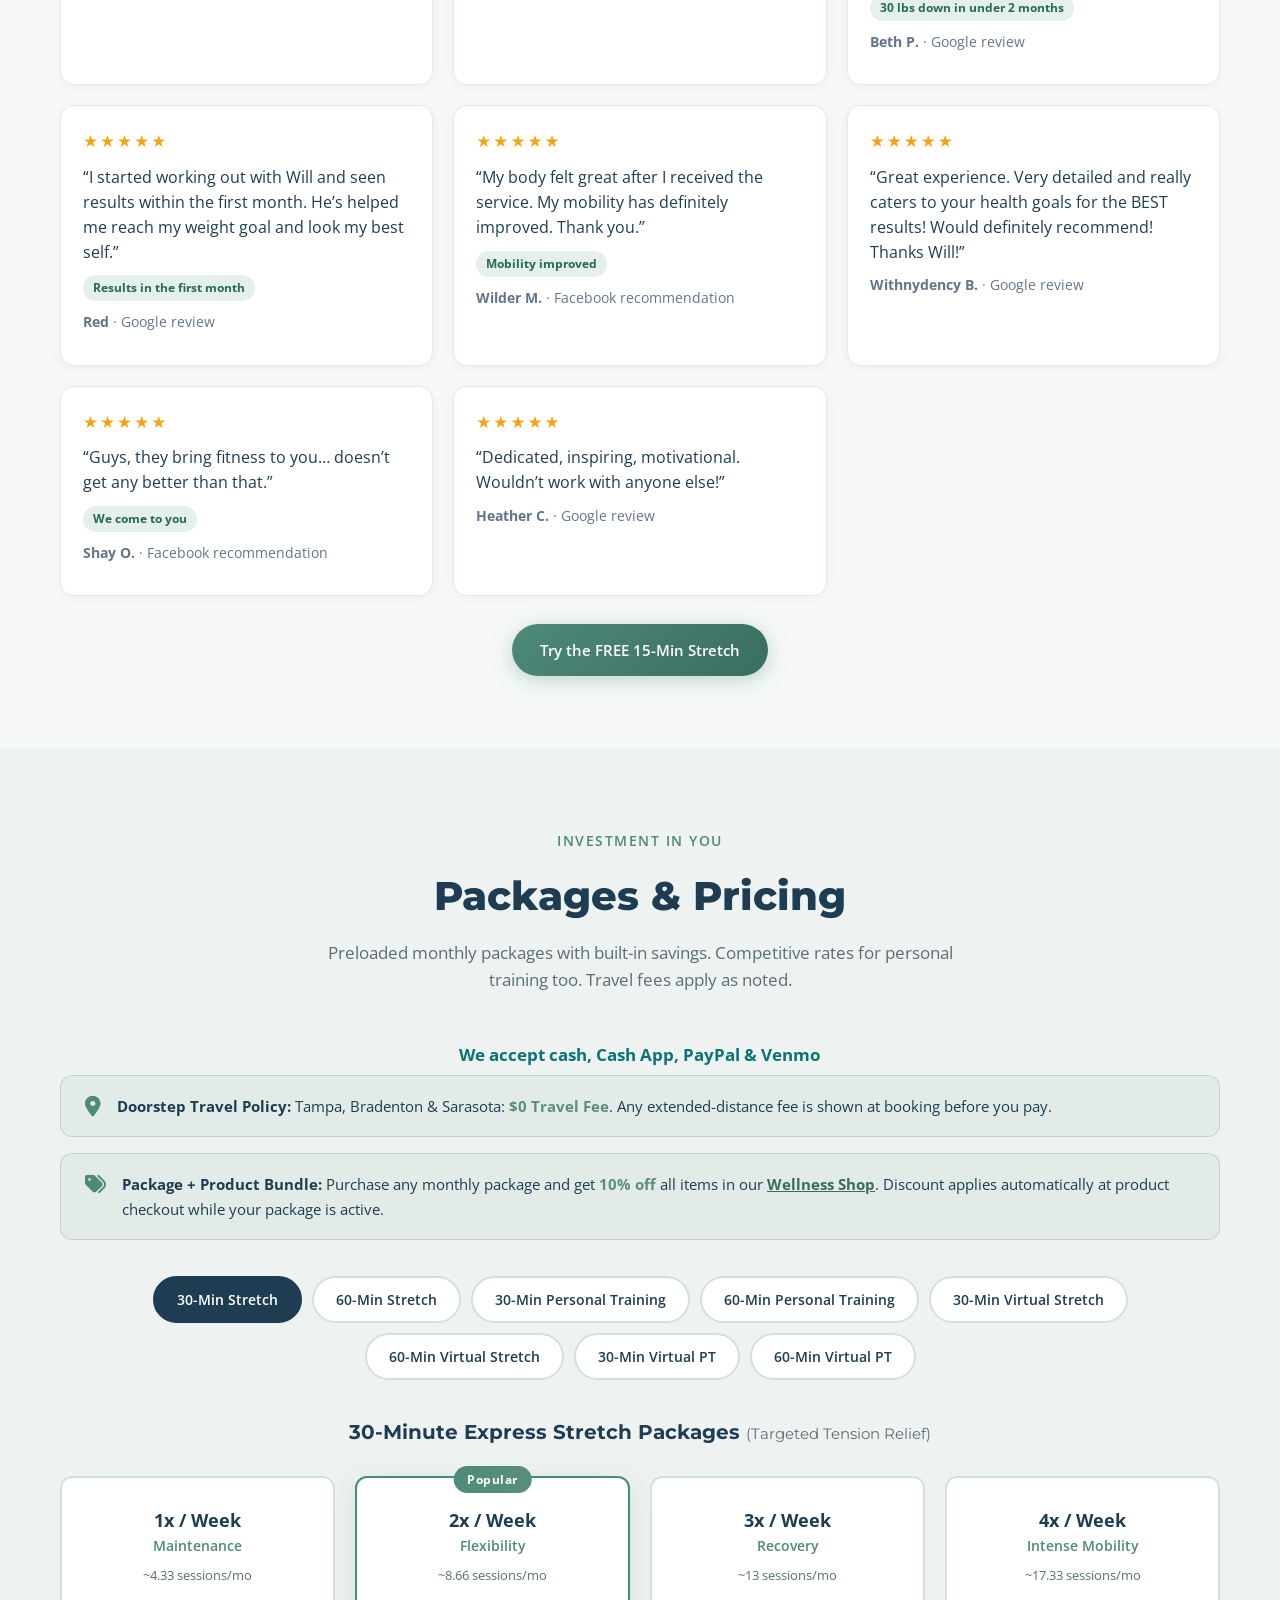
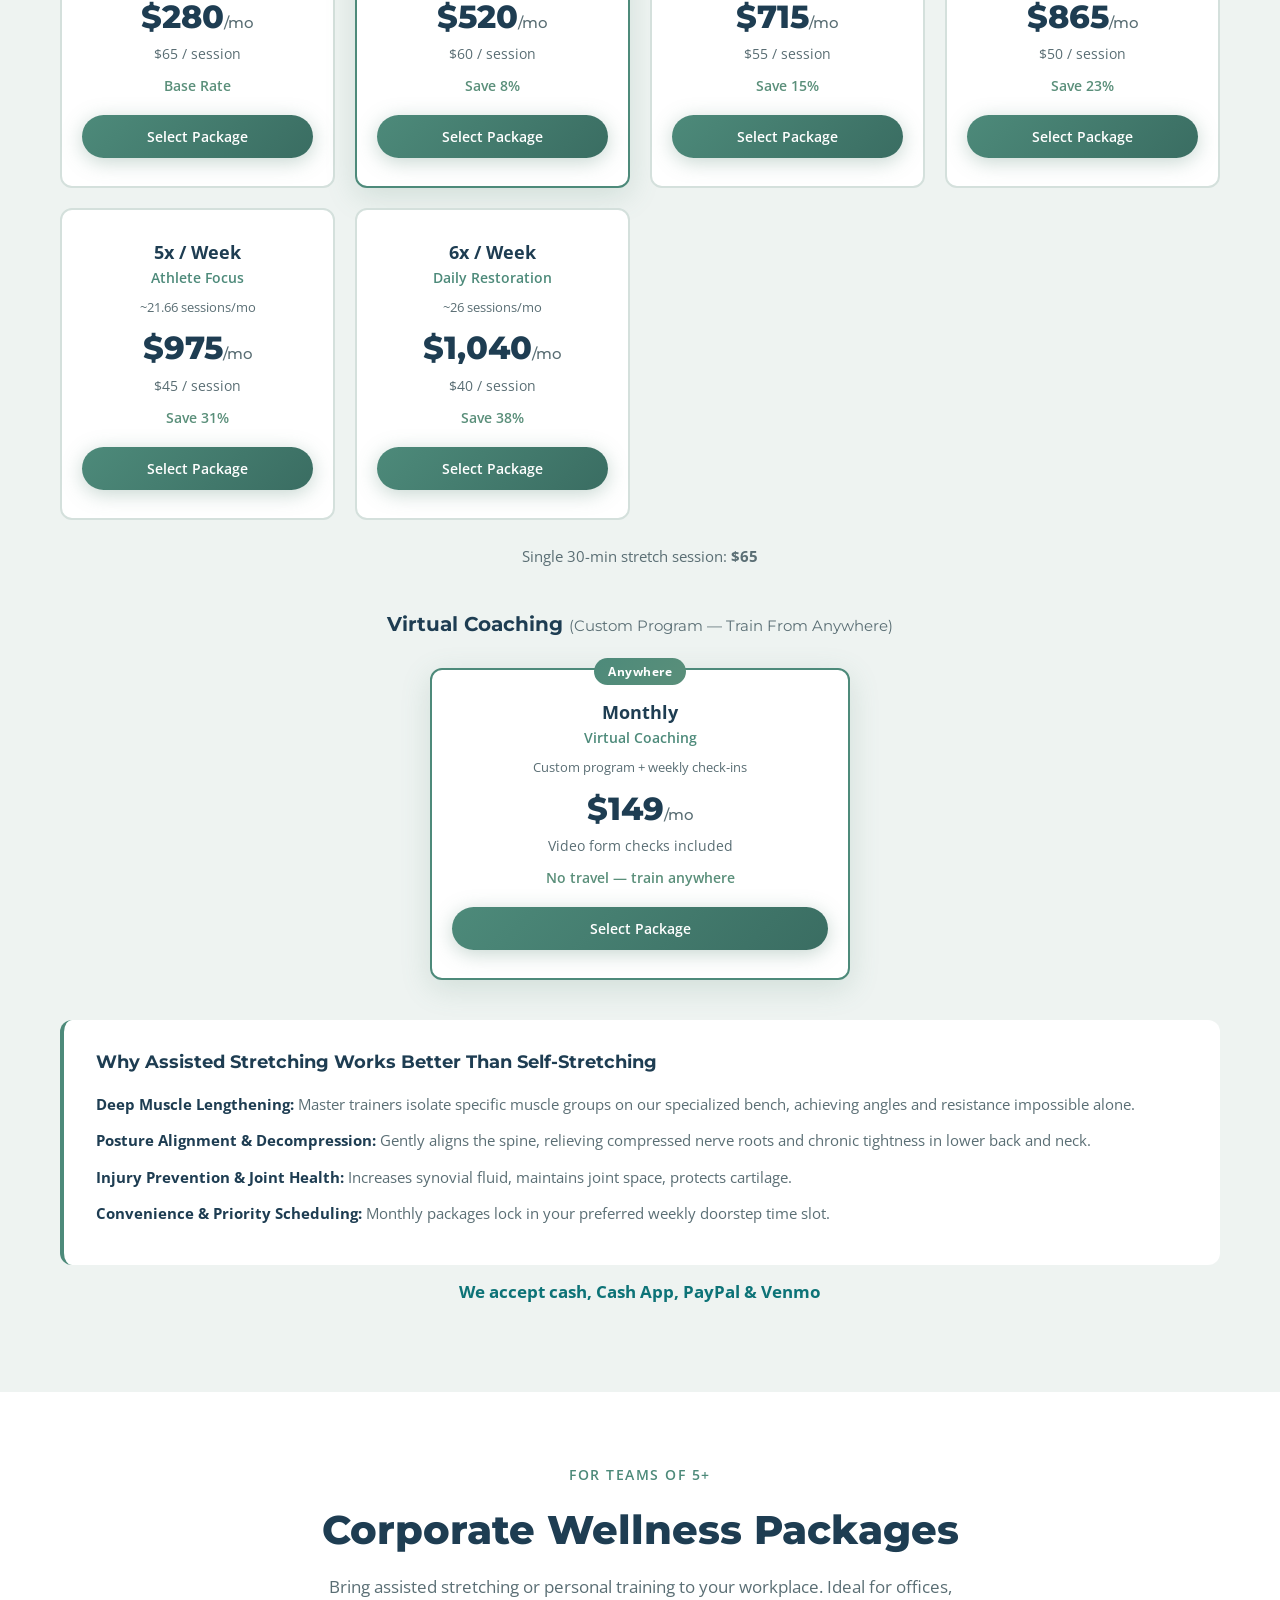
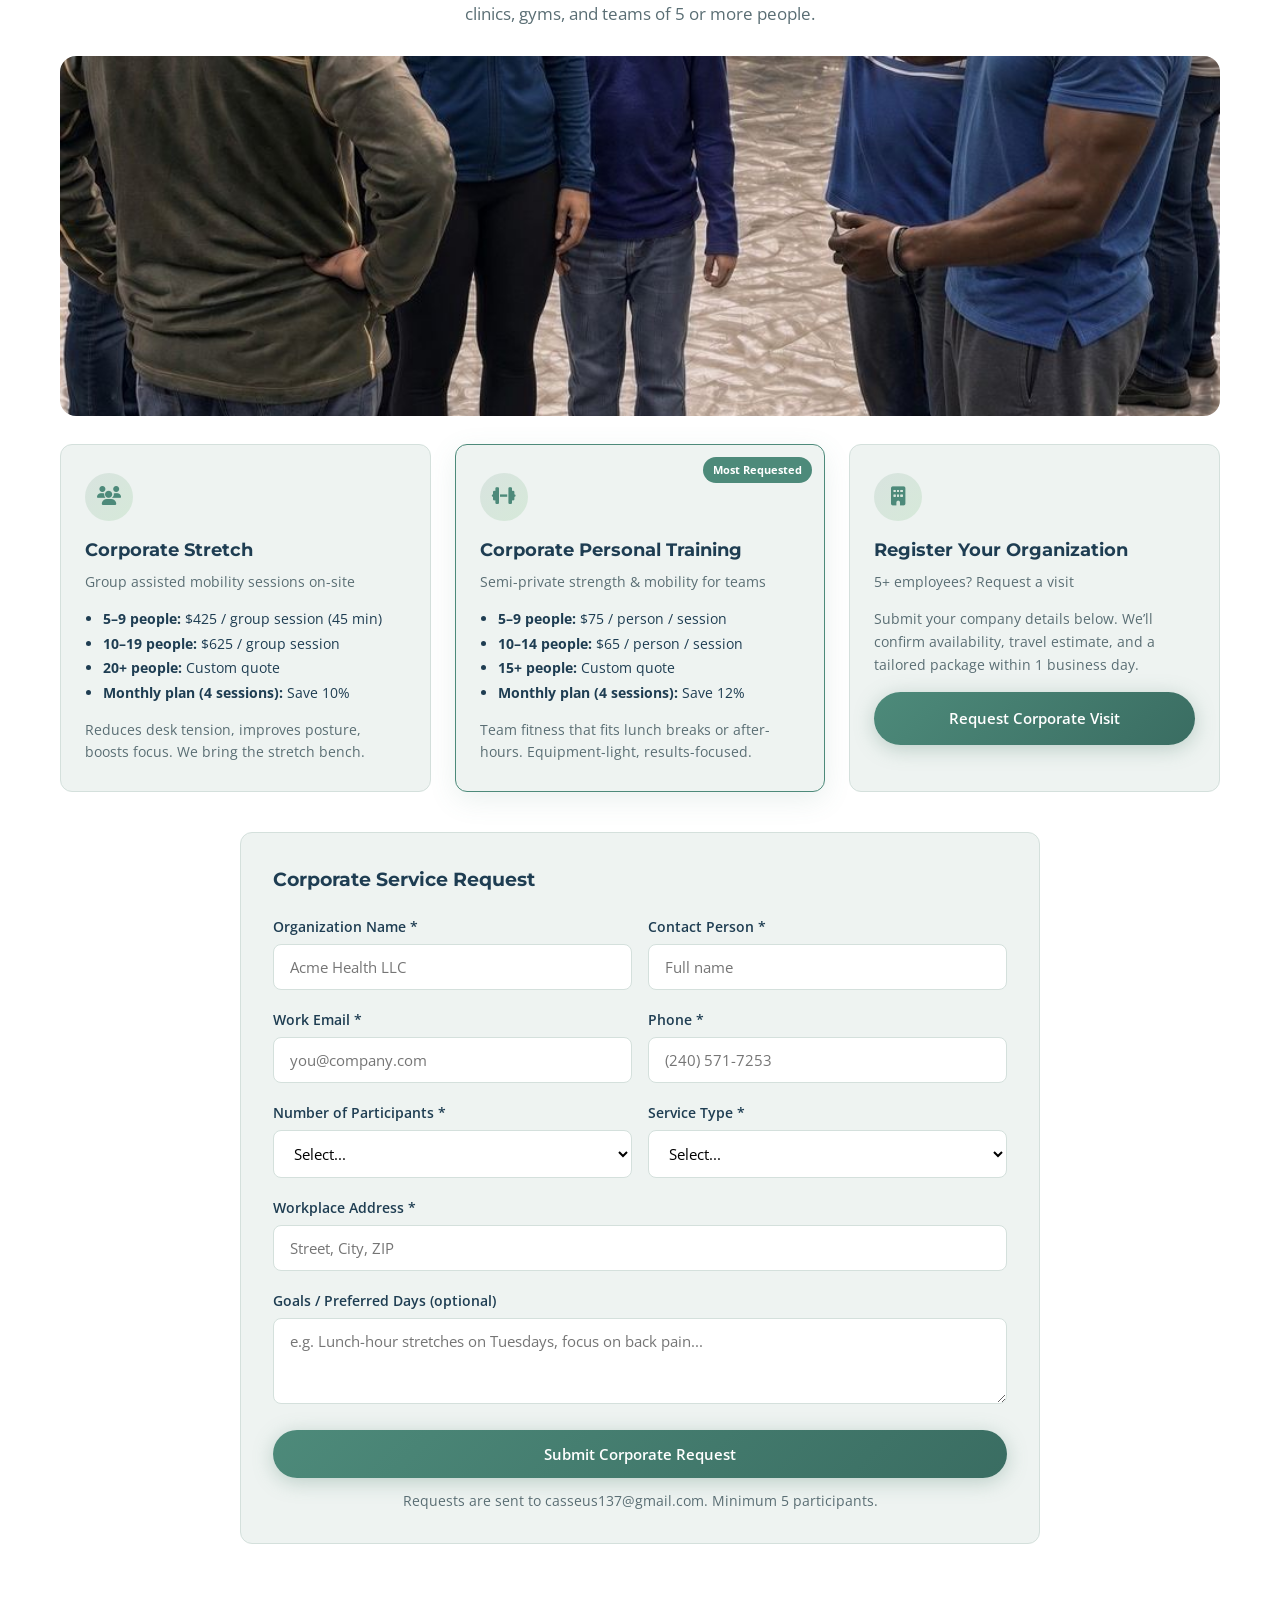
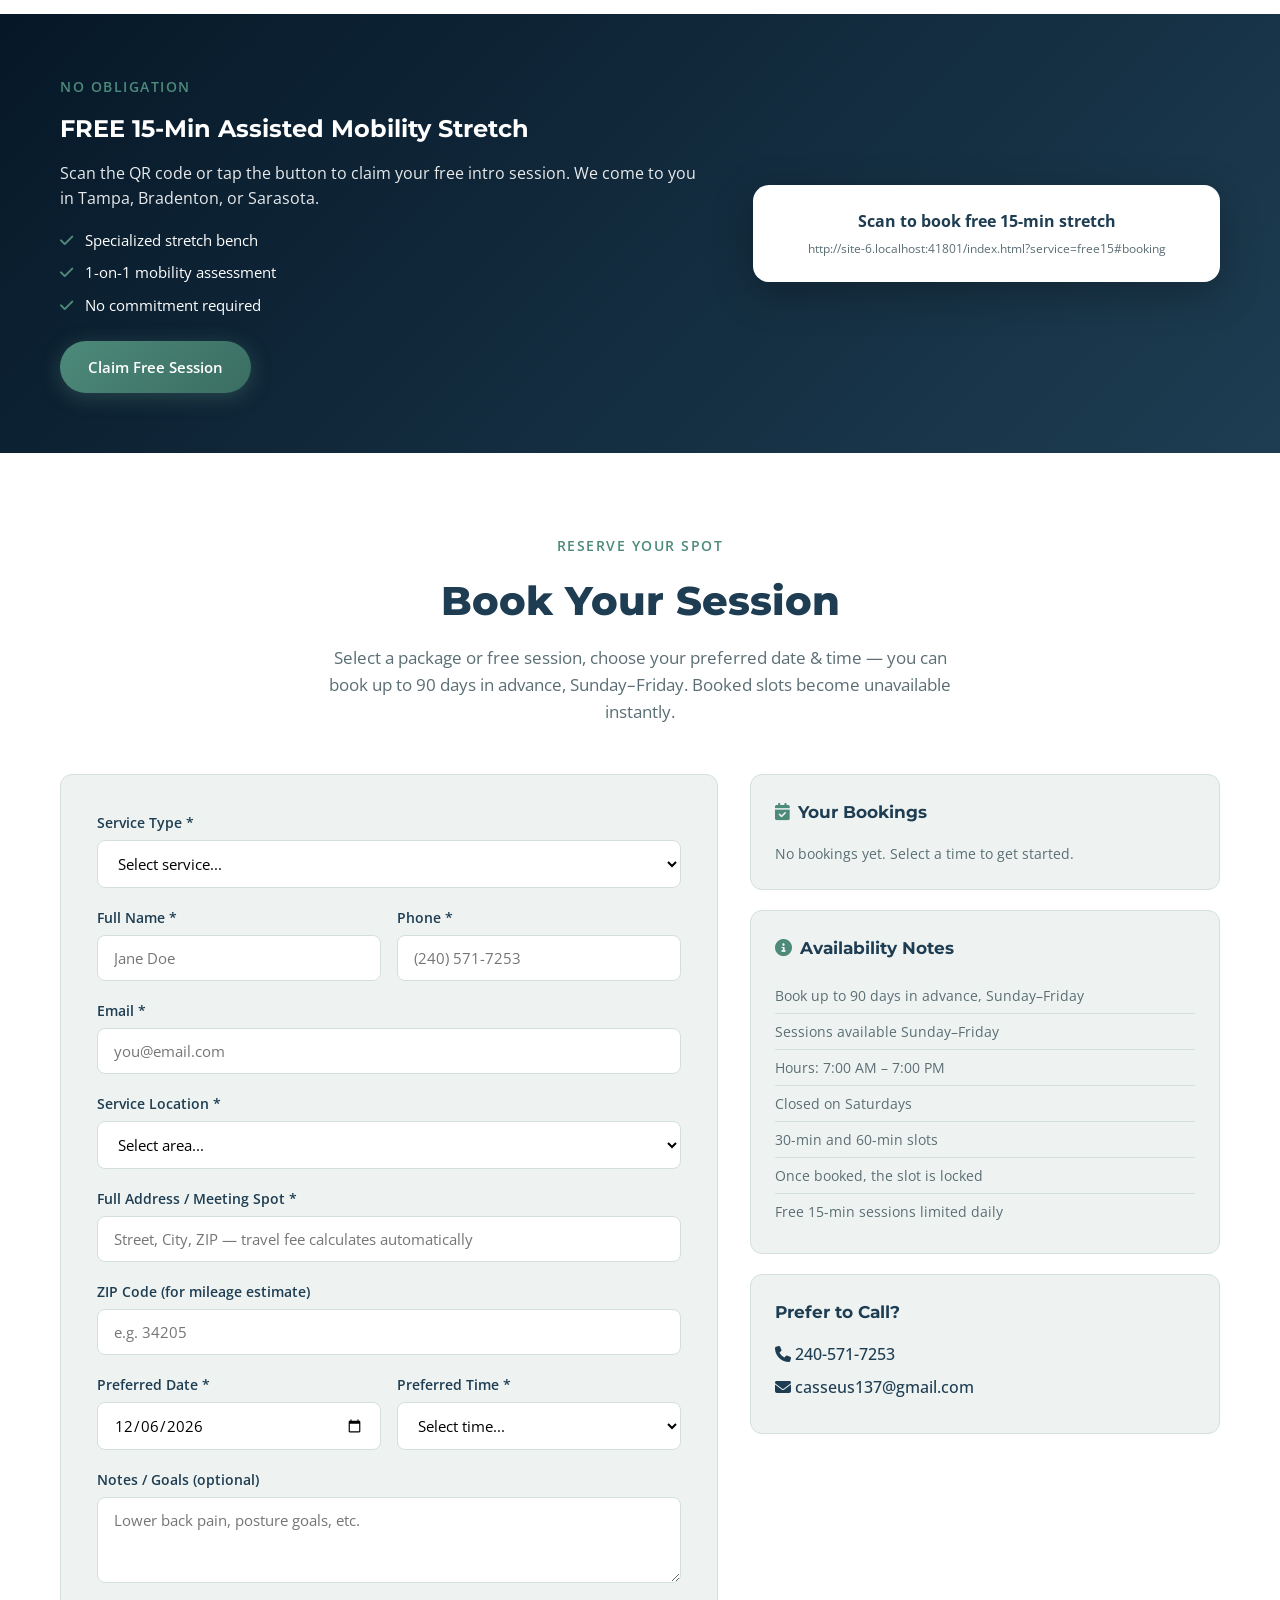
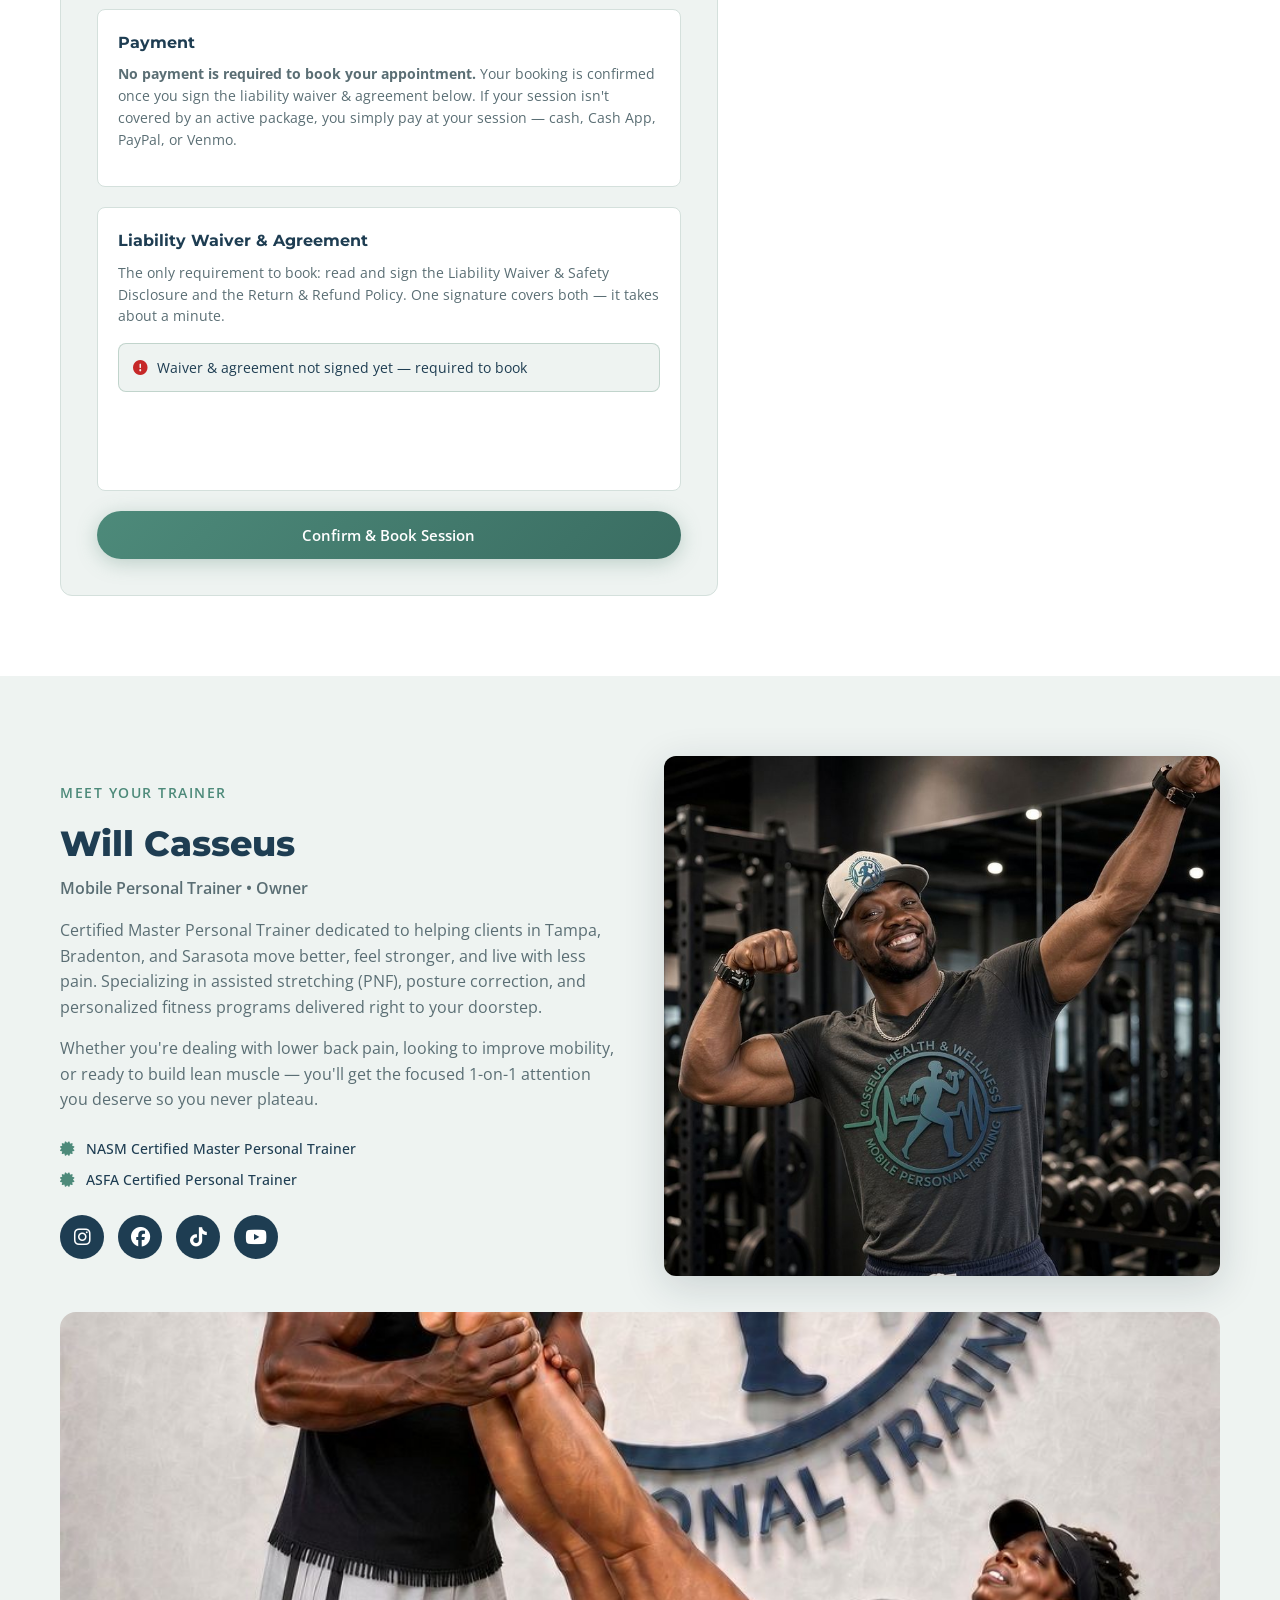
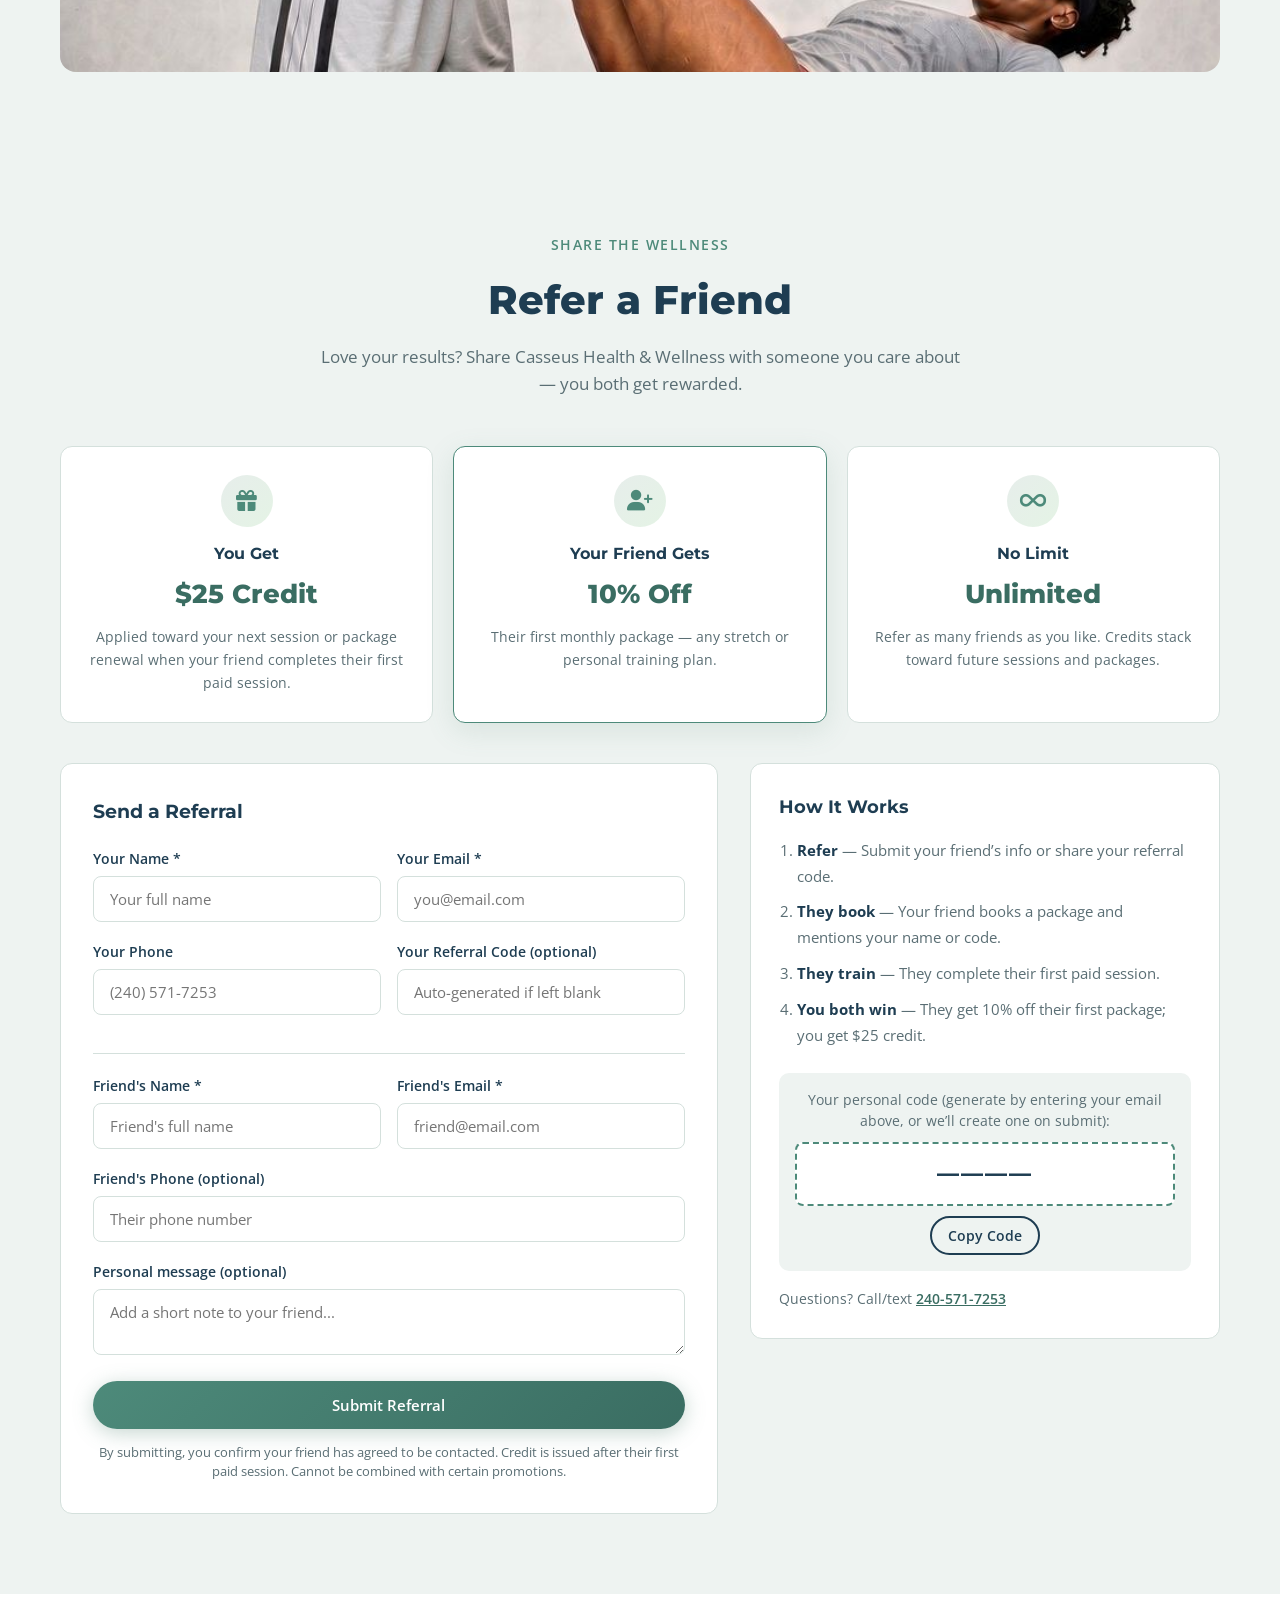
==== commit 3a0a851a: "Booking: no payment required to book - signed liability waiver & agreement is the only requirement (" ====
--- a/index.html
+++ b/index.html
@@ -1066,7 +1066,14 @@
 
             <div class="payment-section" id="paymentSection">
               <h4>Payment</h4>
-              <p class="payment-note">If this session is not covered by an active package, you will pay securely through Stripe (cards, Apple Pay, Google Pay, Cash App Pay, bank, and more). Cash, Cash App, PayPal, Zelle, or Venmo by arrangement — text 240-571-7253.</p>
+              <p class="payment-note"><strong>No payment is required to book your appointment.</strong> Your booking is confirmed once you sign the liability waiver &amp; agreement below. If your session isn't covered by an active package, you simply pay at your session — cash, Cash App, PayPal, or Venmo.</p>
+            </div>
+
+            <div class="payment-section" id="bookingWaiverSection">
+              <h4>Liability Waiver &amp; Agreement</h4>
+              <p class="payment-note">The only requirement to book: read and sign the Liability Waiver &amp; Safety Disclosure and the Return &amp; Refund Policy. One signature covers both — it takes about a minute.</p>
+              <div class="waiver-status" id="bookingWaiverStatus"><i class="fas fa-exclamation-circle" style="color:#c62828;"></i> Waiver &amp; agreement not signed yet — required to book</div>
+              <button type="button" class="btn btn-outline btn-block" id="openBookingWaiverBtn" style="margin-top:10px;">Read &amp; Sign Waiver &amp; Agreement</button>
             </div>
 
             <button type="submit" class="btn btn-primary btn-block" id="submitBooking">Confirm & Book Session</button>
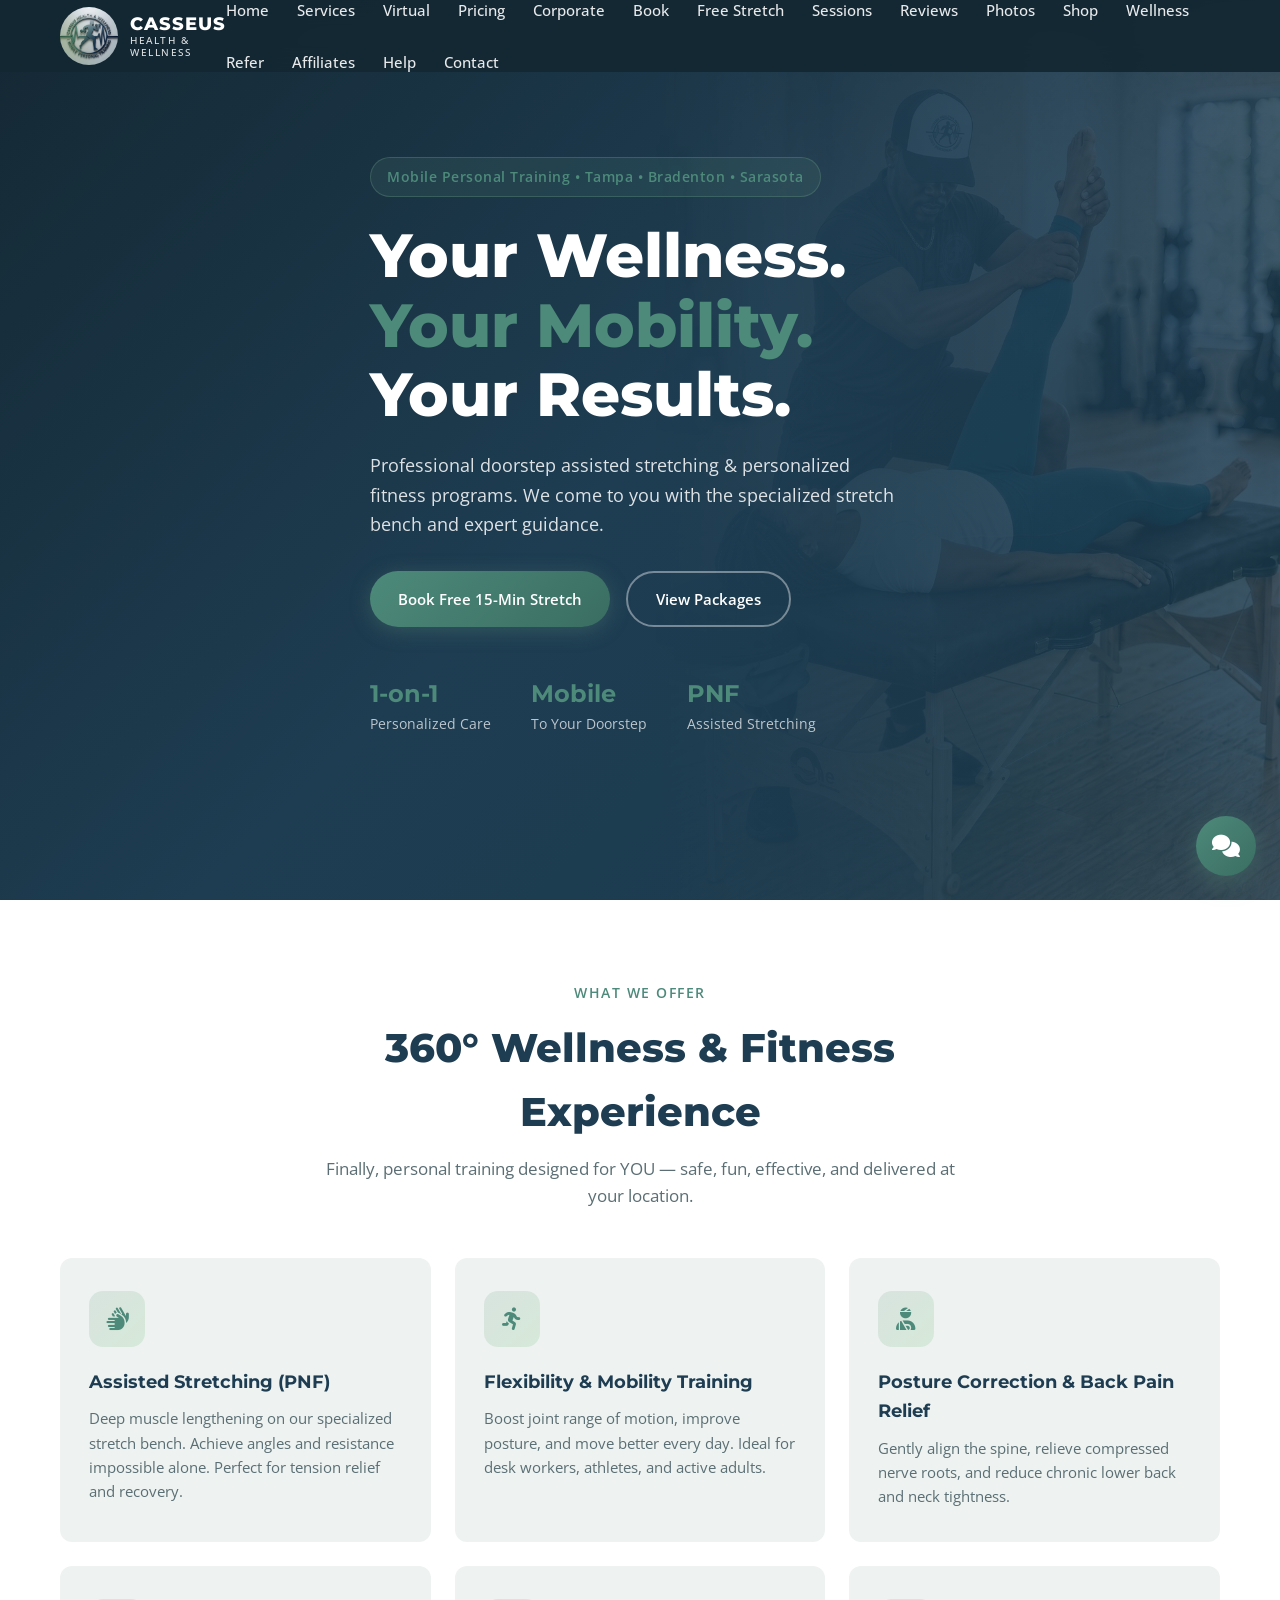
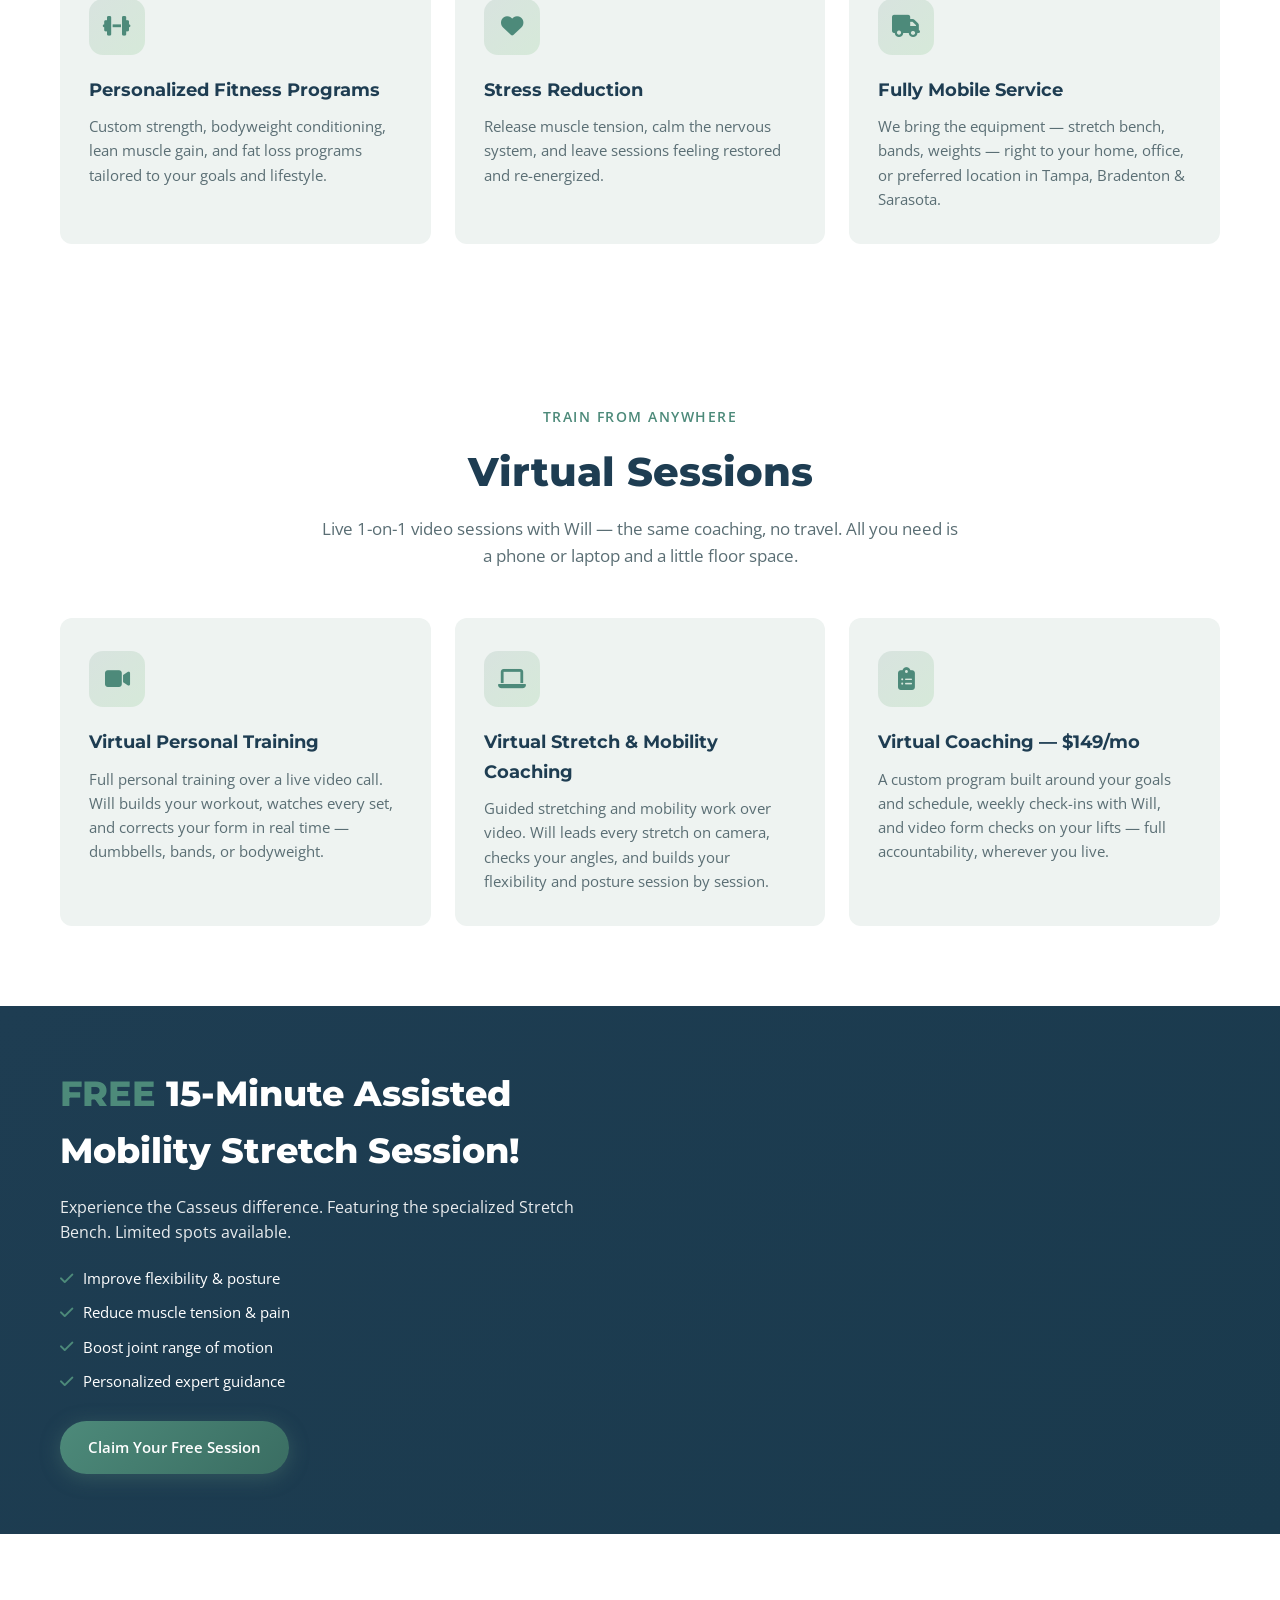
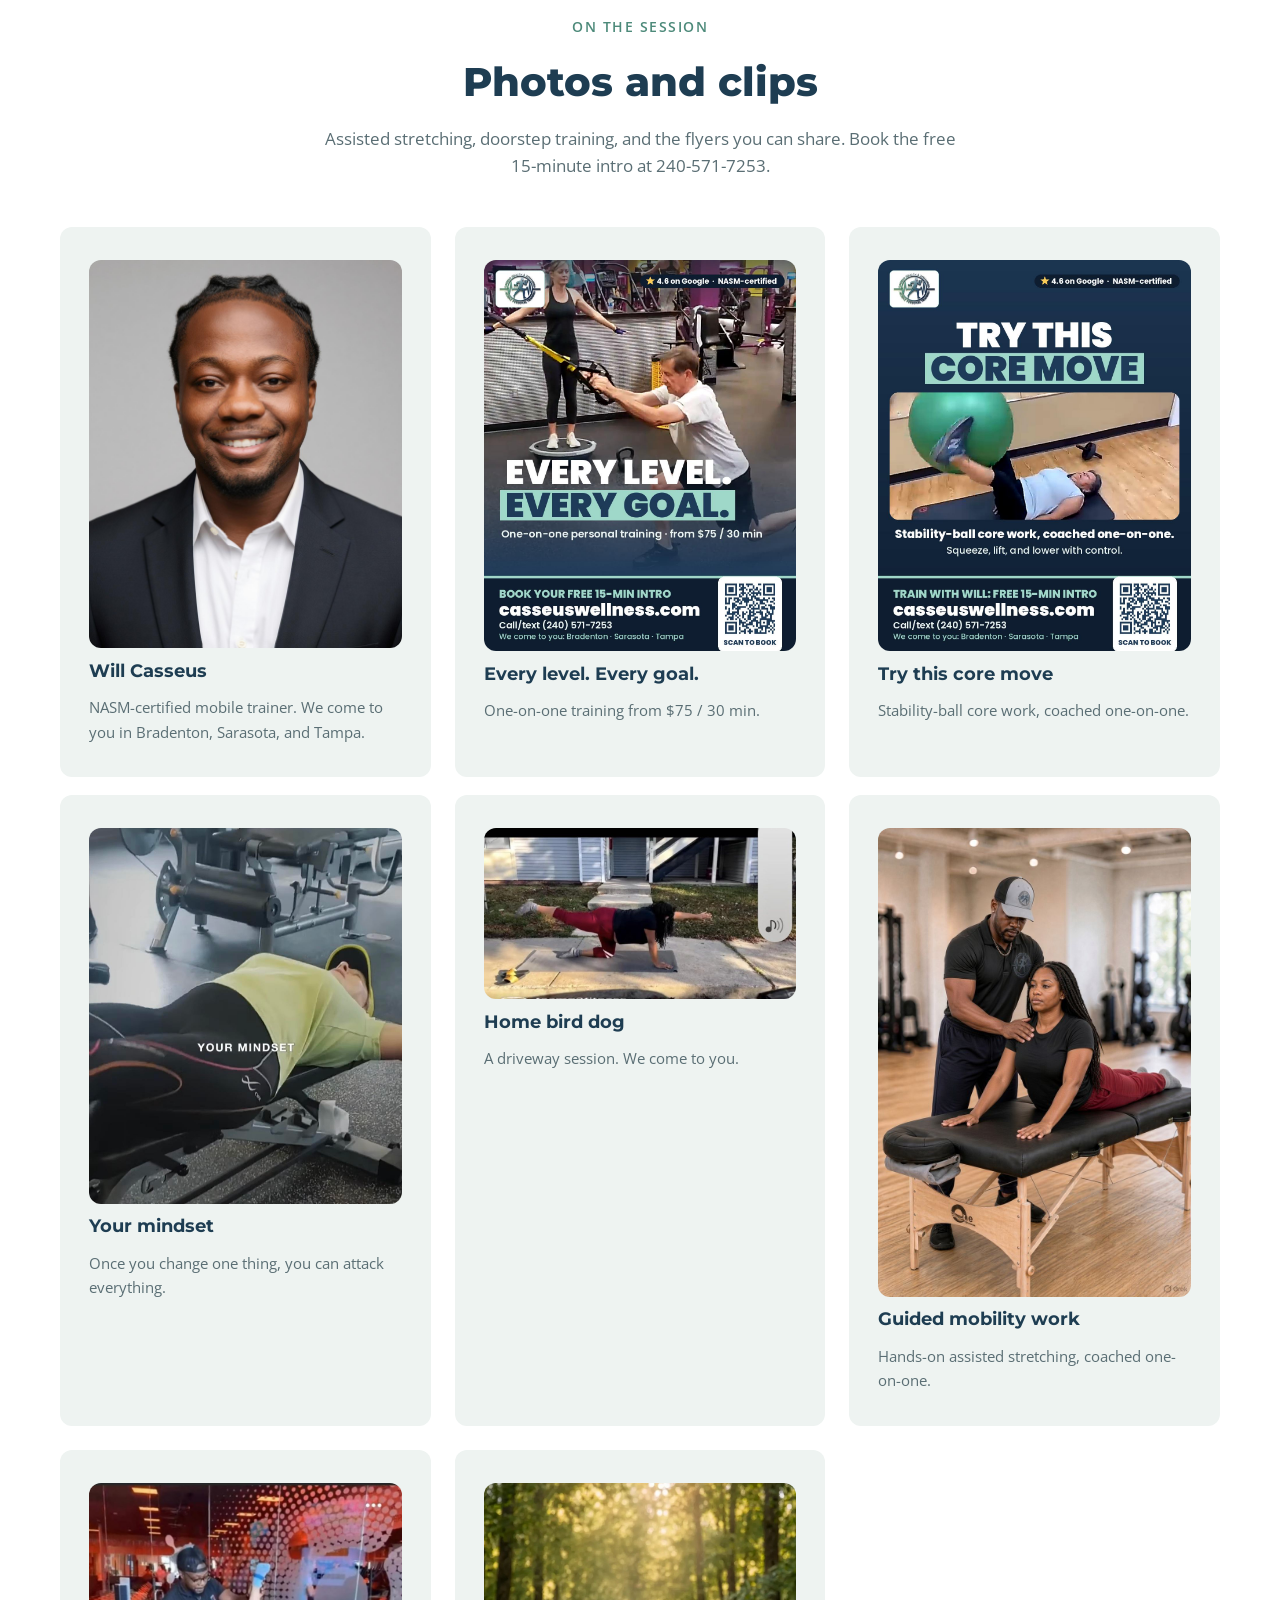
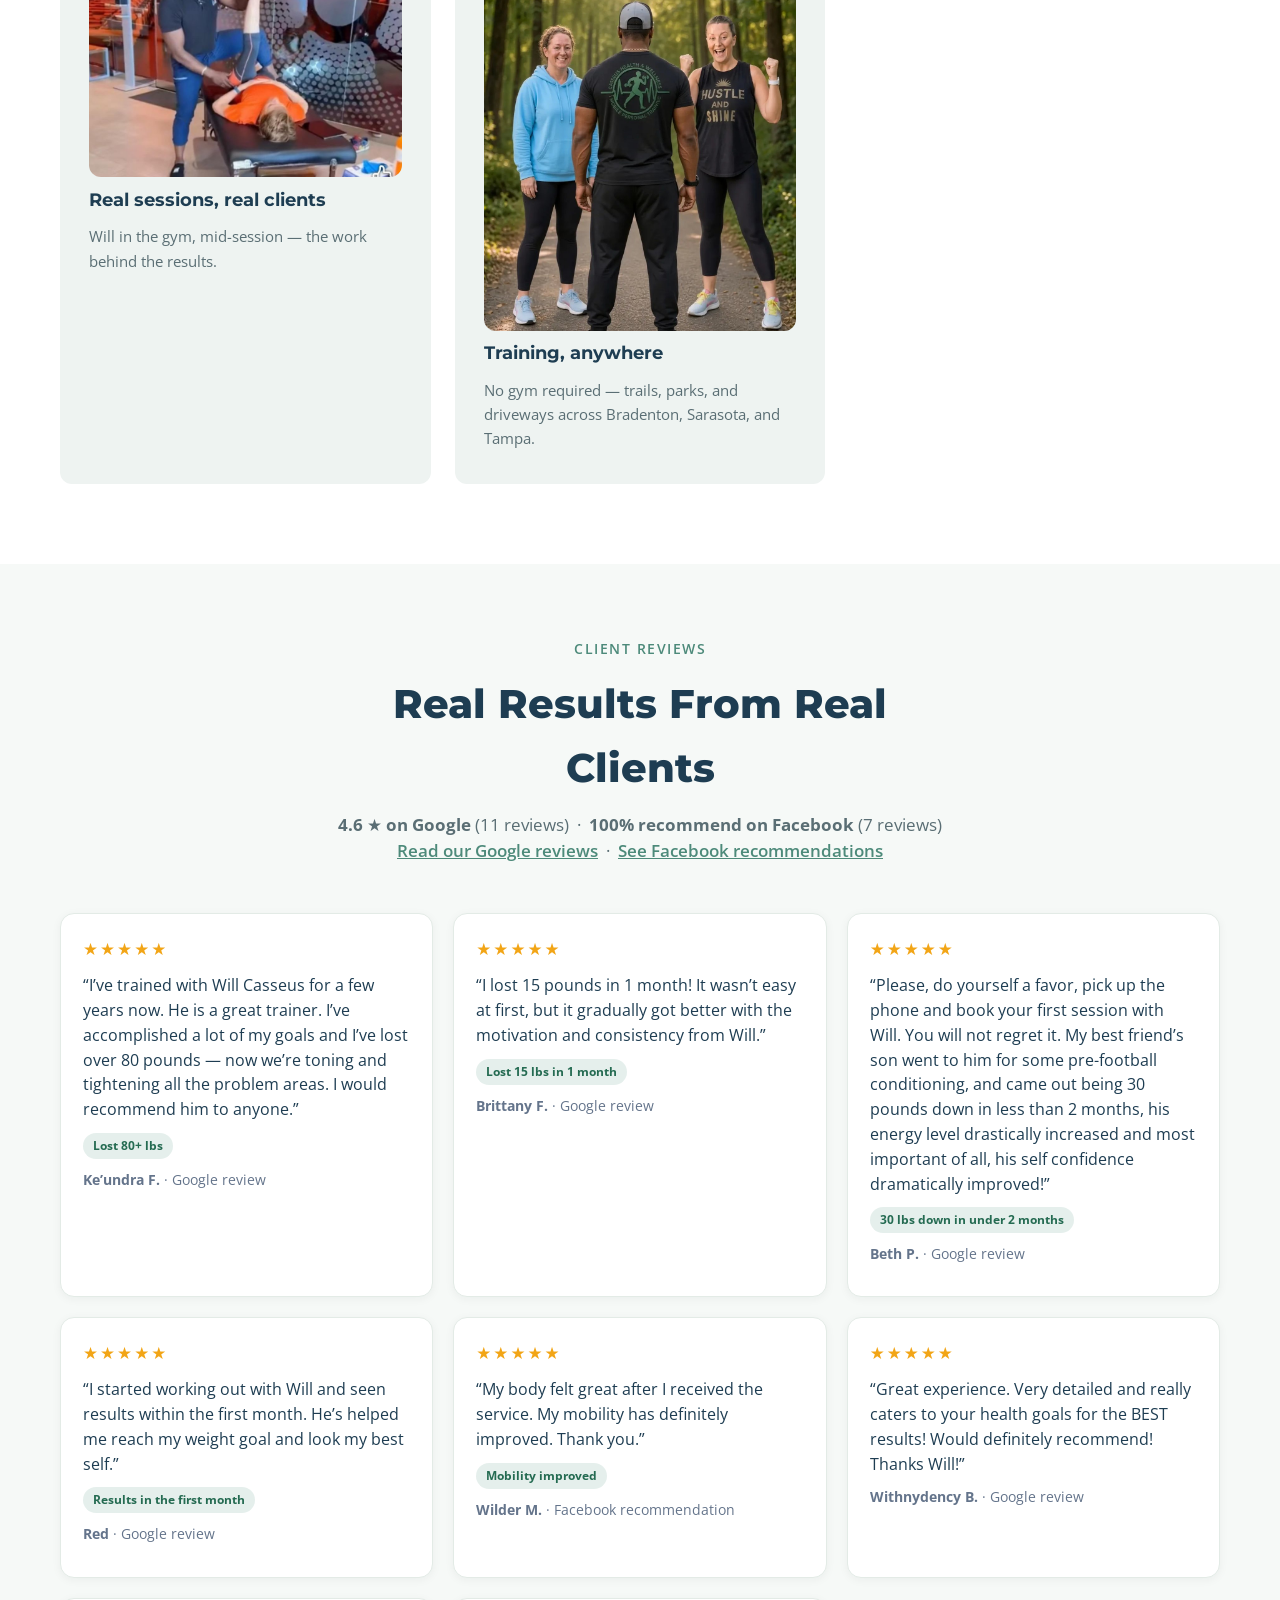
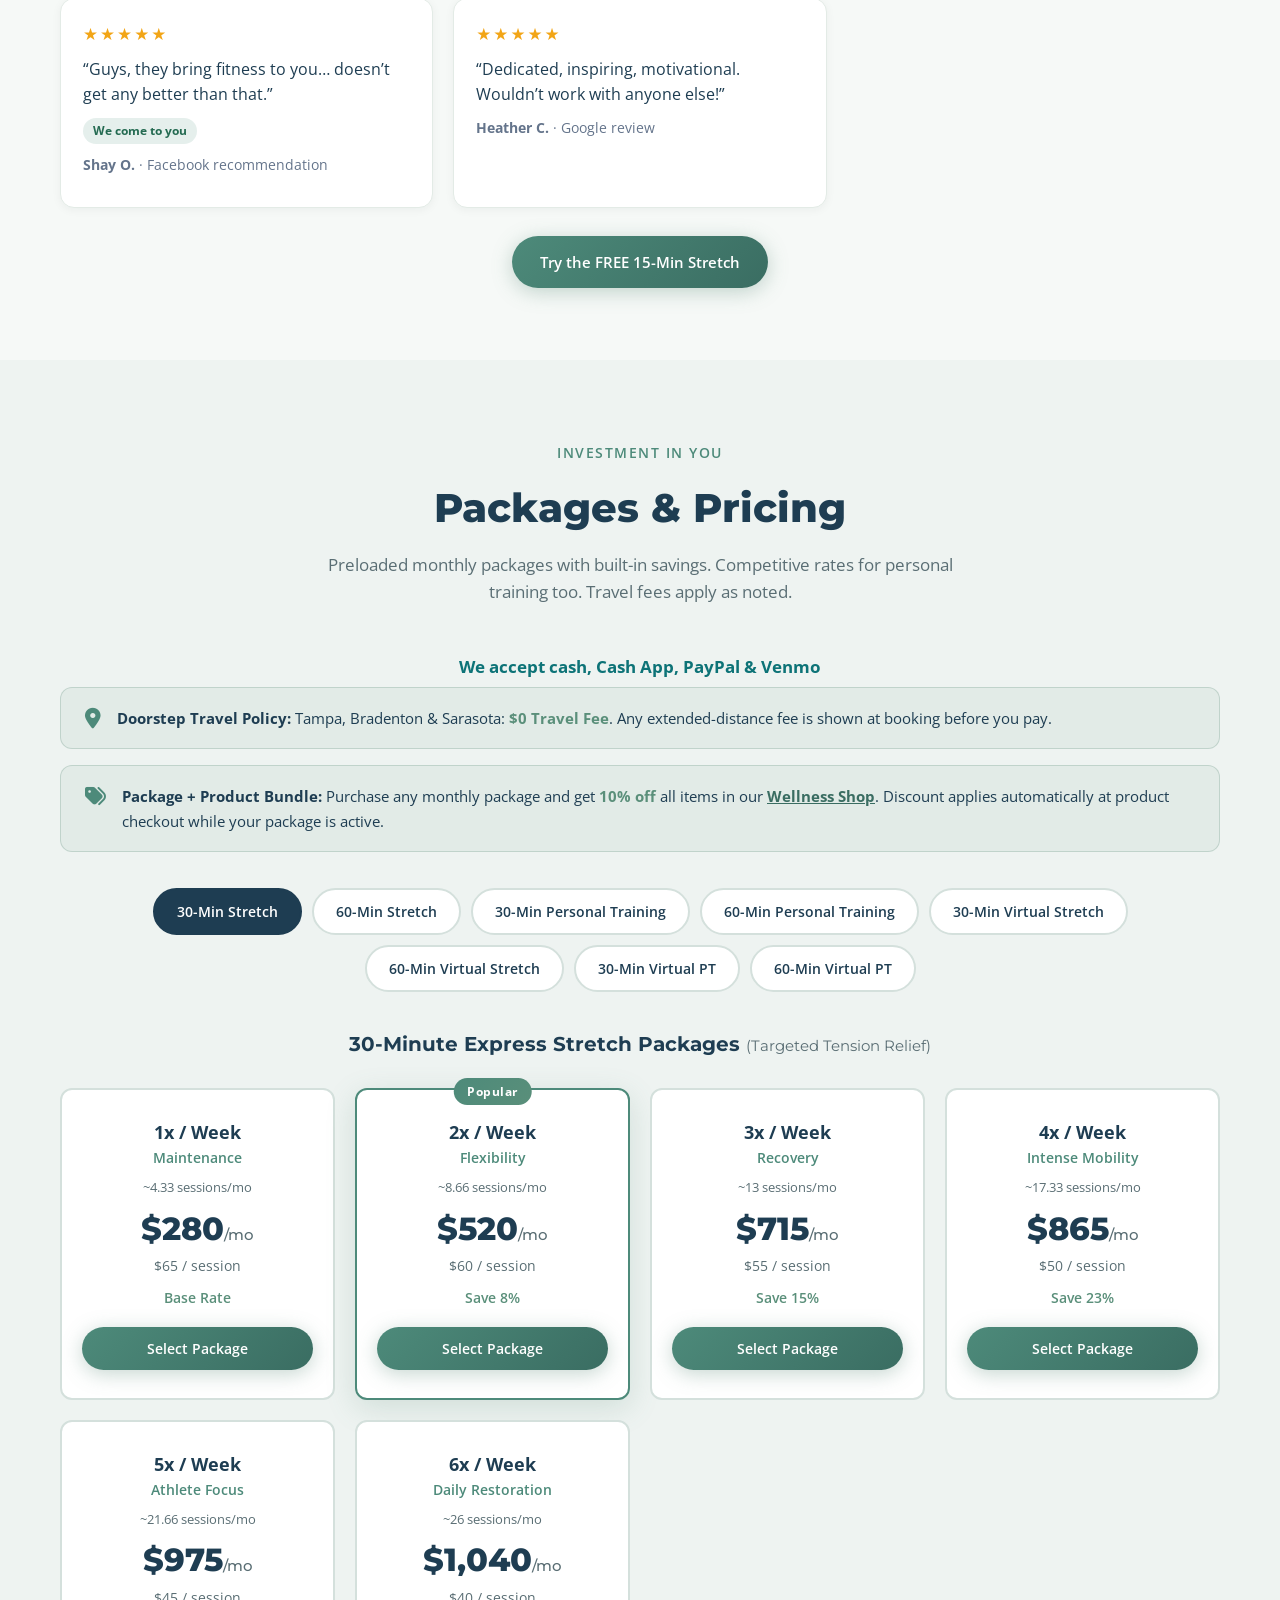
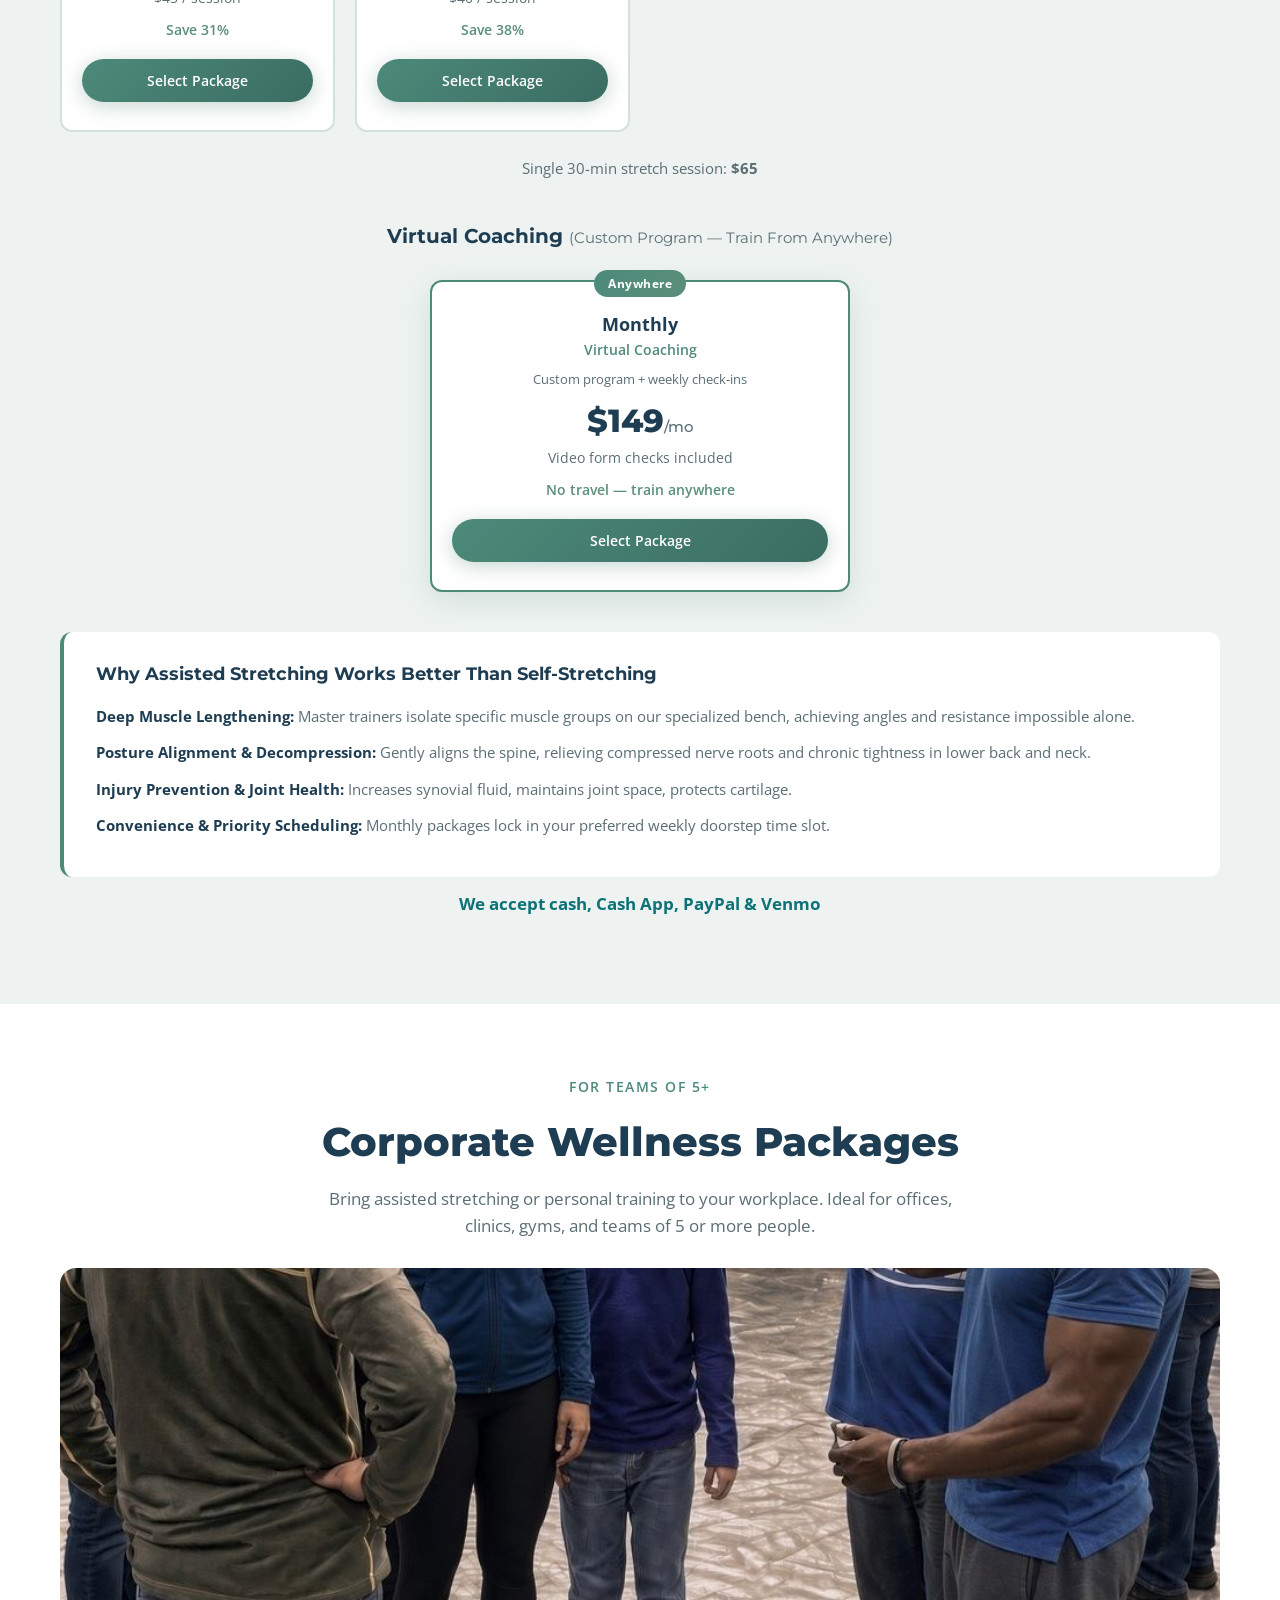
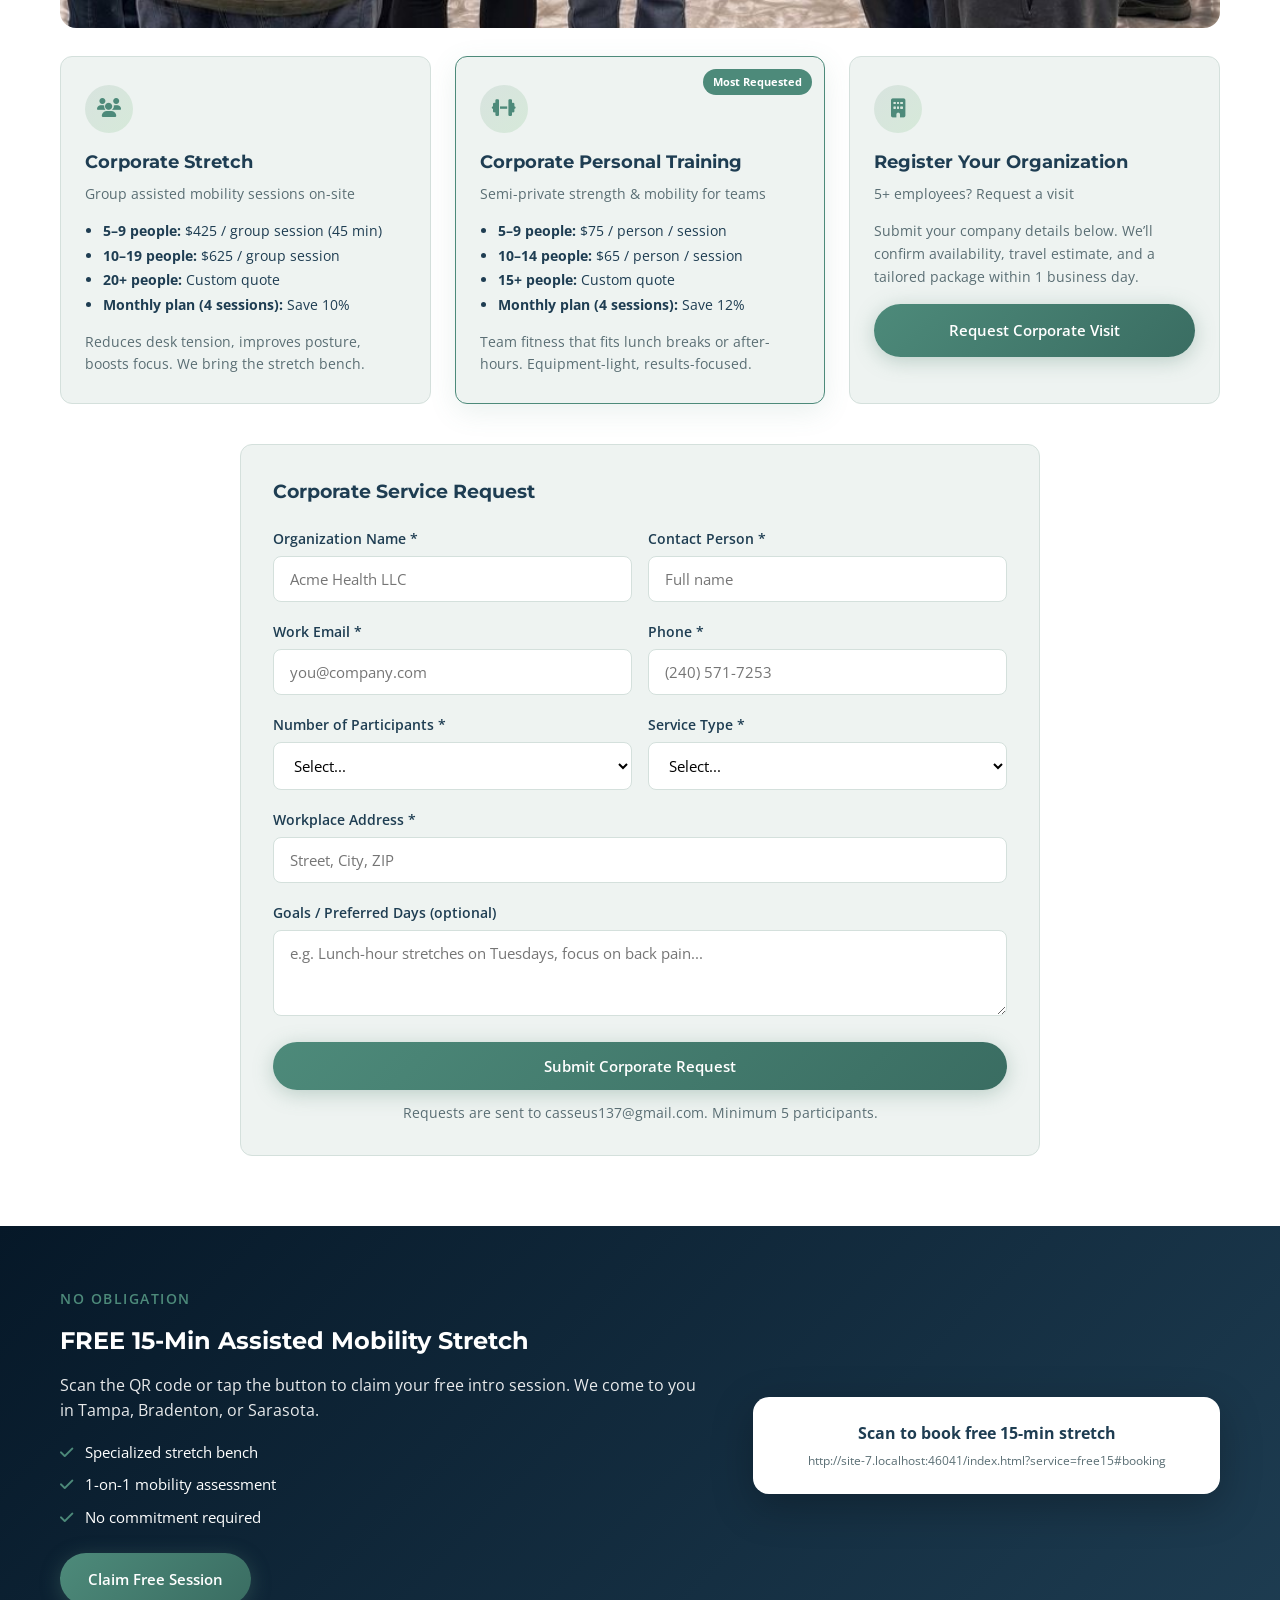
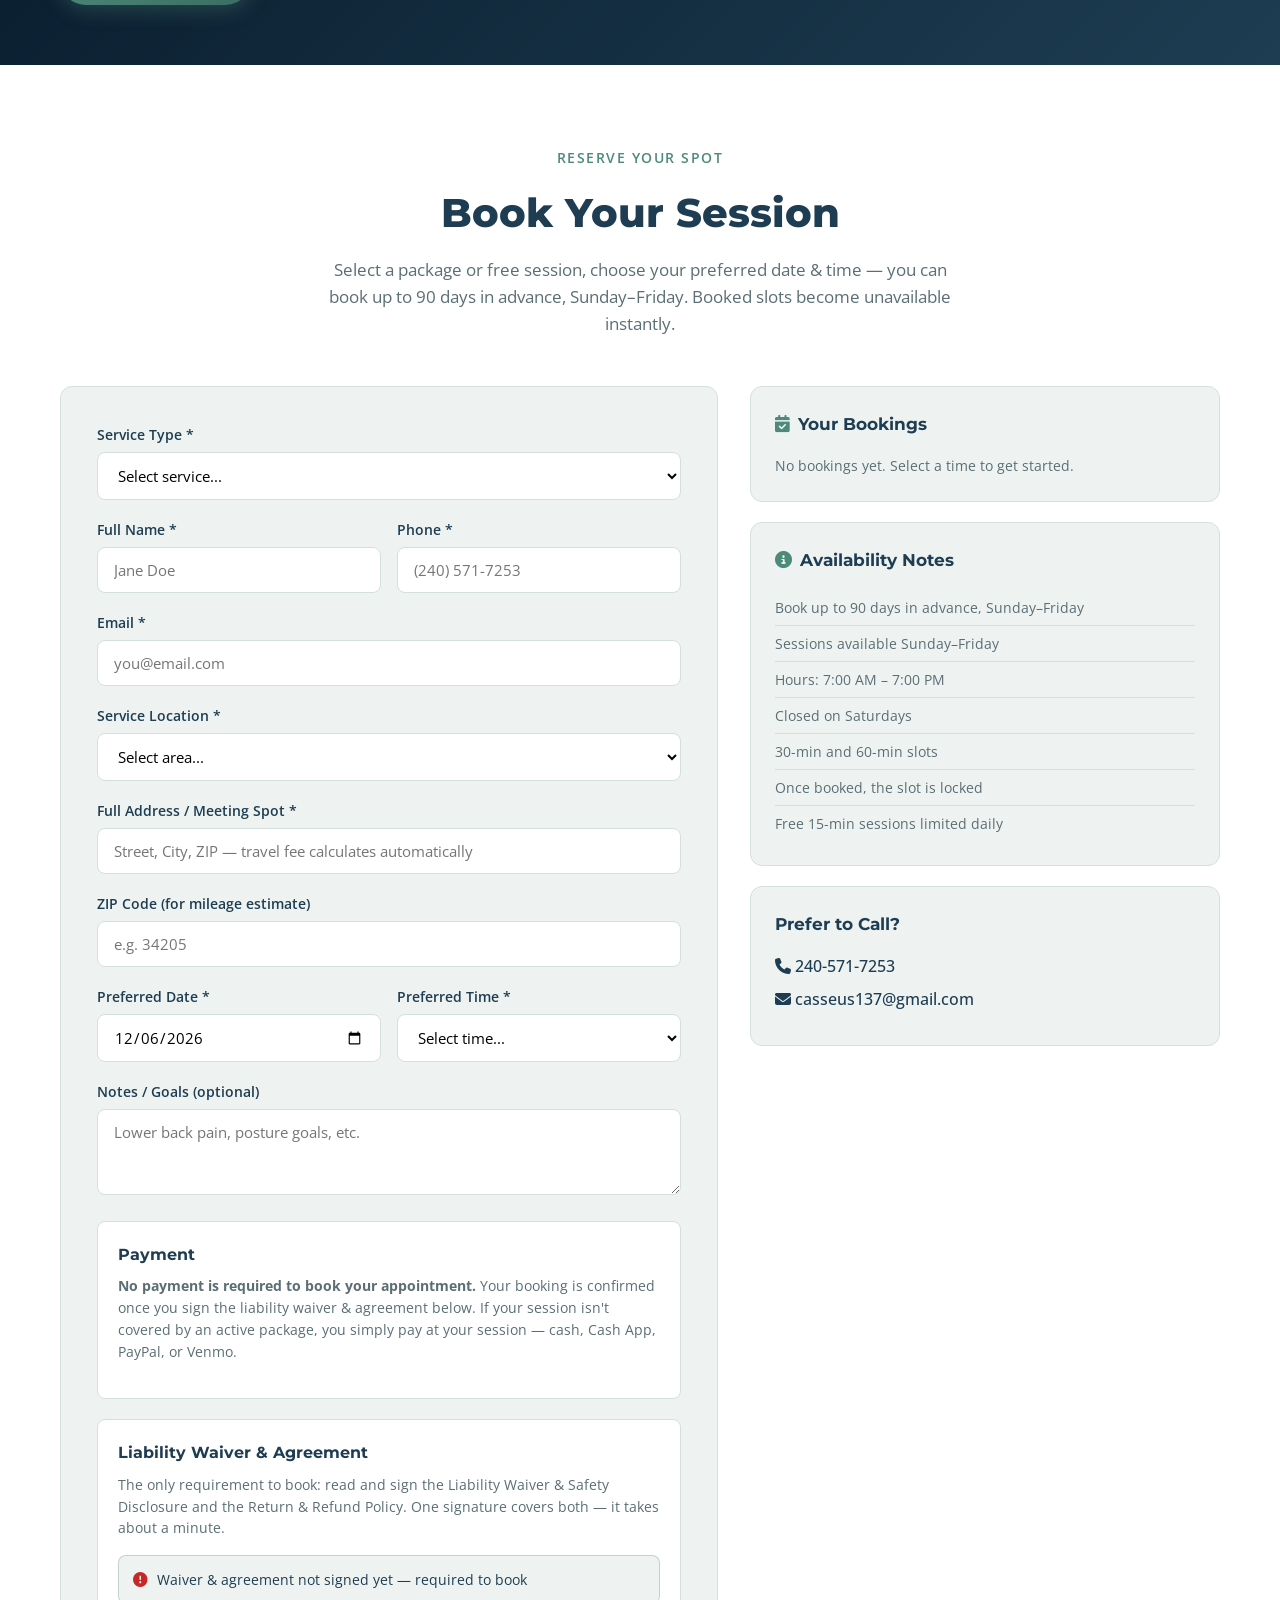
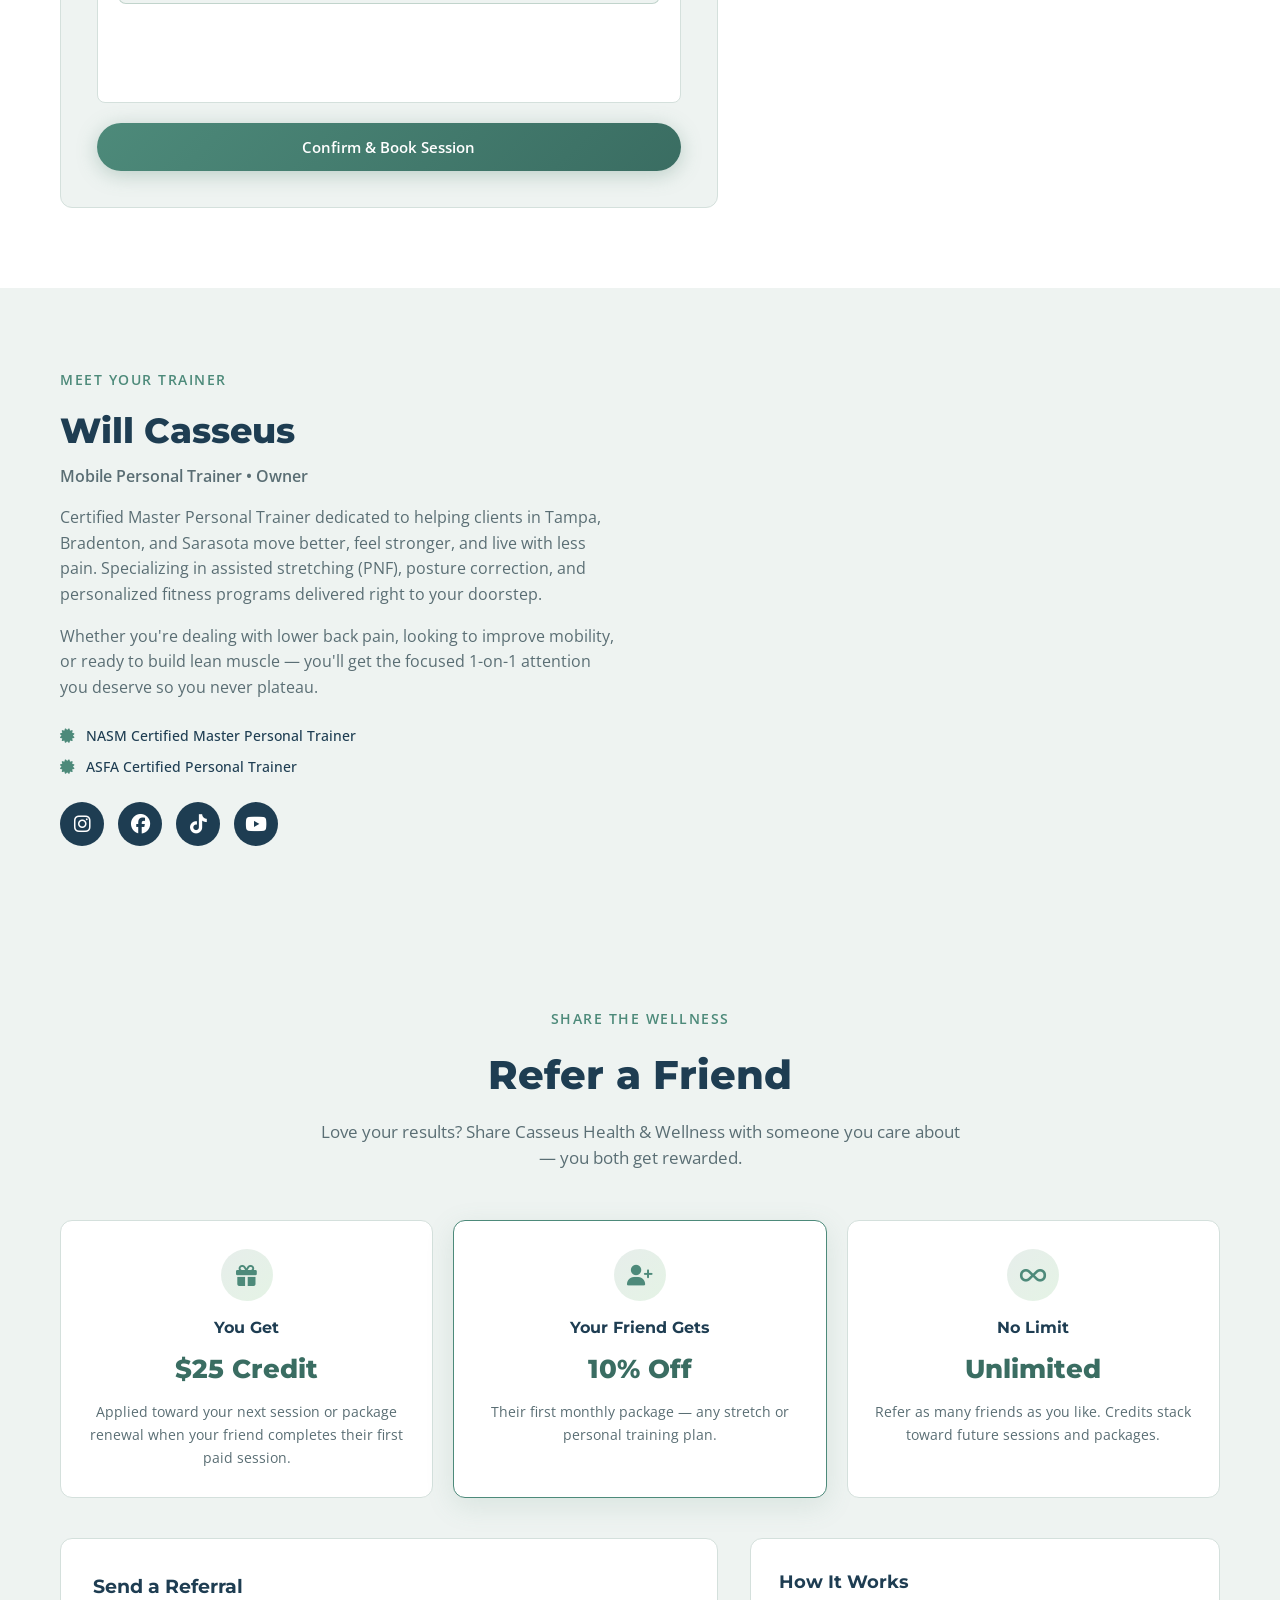
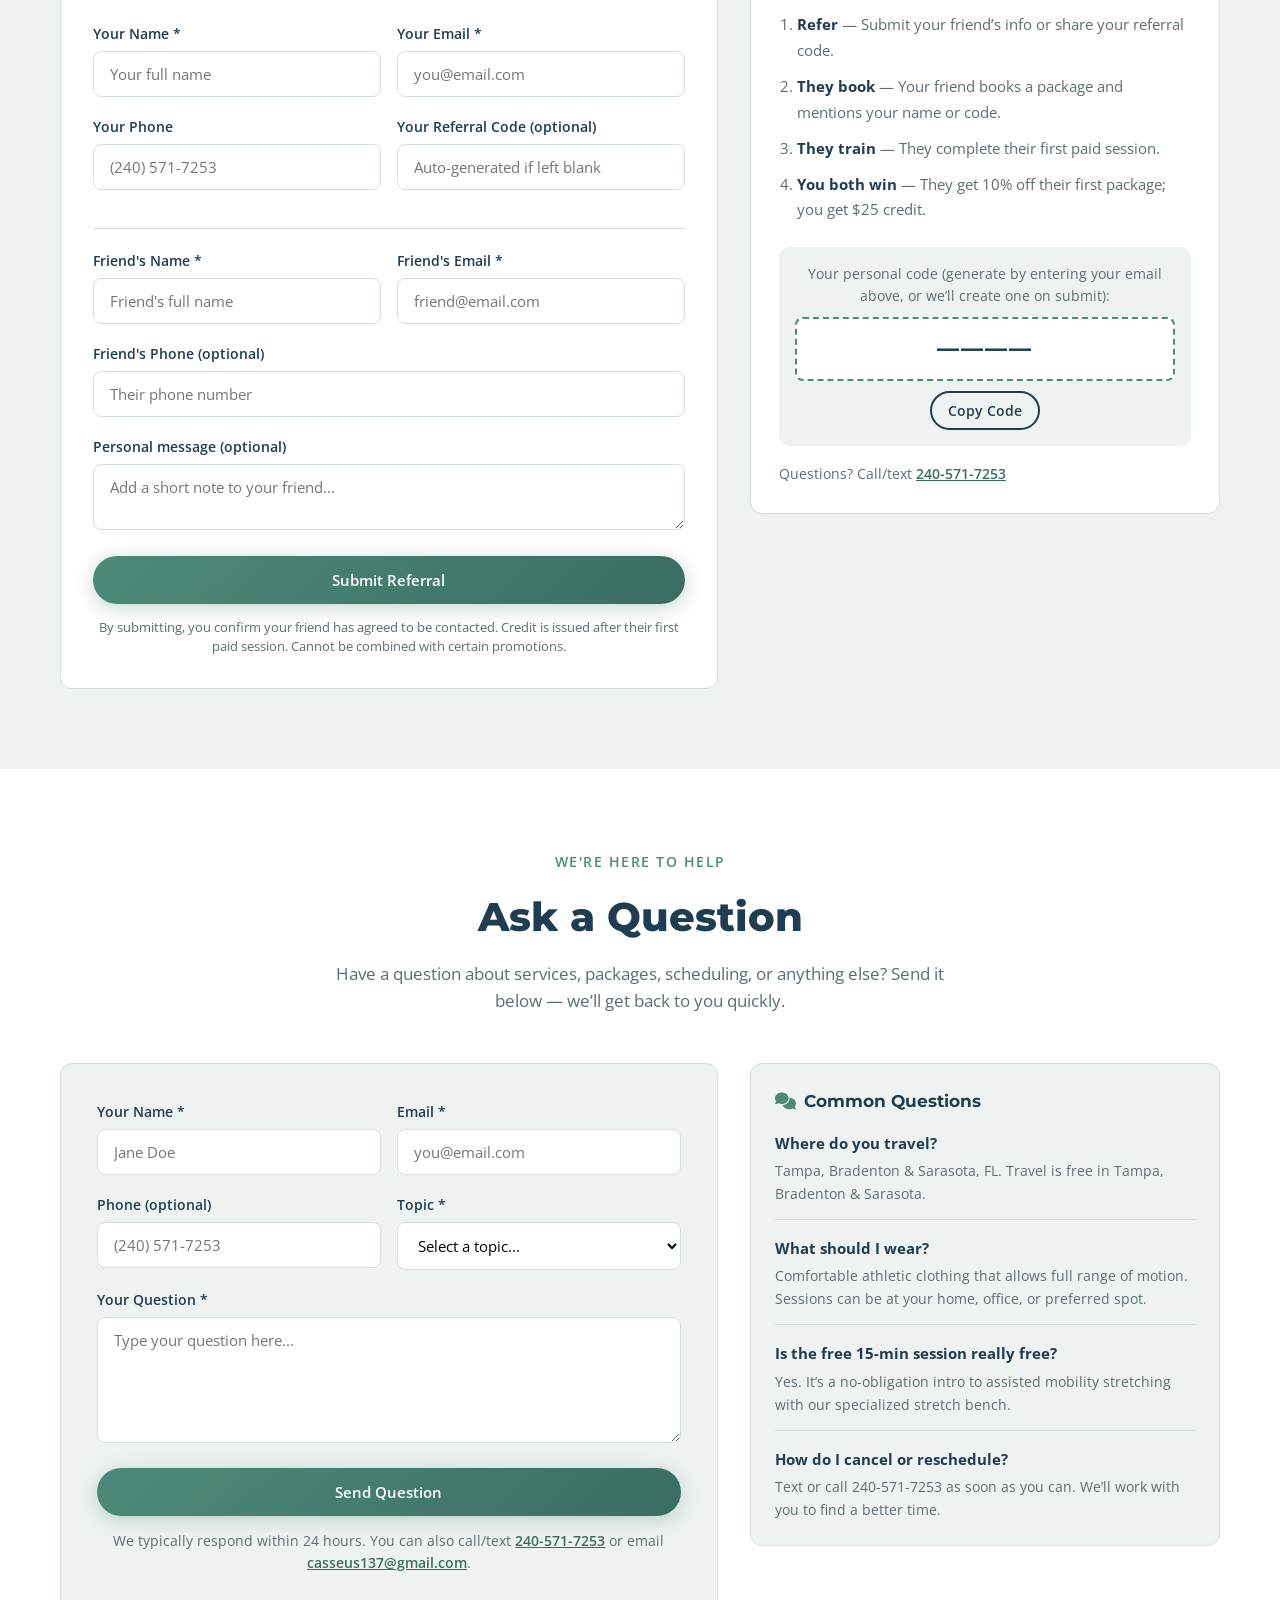
==== commit 37770b65: "Add four new photos: services table stretch, About gym portrait, logo wall body scan, mobility galle" ====
--- a/index.html
+++ b/index.html
@@ -208,7 +208,7 @@
           <p>We bring the equipment — stretch bench, bands, weights — right to your home, office, or preferred location in Tampa, Bradenton & Sarasota.</p>
         </div>
       </div>
-      <img src="assets/photo-services.svg" class="section-photo" alt="Will Casseus guiding a client through a prone hamstring stretch on the stretch bench" width="1000" height="1500" loading="lazy" decoding="async">
+      <img src="assets/photo-table-stretch.jpg" class="section-photo" alt="Will Casseus guiding a client through a prone stretch on the stretch bench" width="1280" height="880" loading="lazy" decoding="async">
     </div>
   </section>
 
@@ -281,6 +281,7 @@
         <article class="service-card"><img src="assets/photo-cobra.svg" alt="Will Casseus coaching a client through a guided back-extension mobility stretch" style="width:100%;border-radius:12px"><h3>Guided mobility work</h3><p>Hands-on assisted stretching, coached one-on-one.</p></article>
         <article class="service-card"><img src="assets/photo-real.svg" alt="Will Casseus stretching a client's leg during a real gym session" style="width:100%;border-radius:12px"><h3>Real sessions, real clients</h3><p>Will in the gym, mid-session — the work behind the results.</p></article>
         <article class="service-card"><img src="assets/photo-trail.svg" alt="Will Casseus with two clients during an outdoor trail training session" style="width:100%;border-radius:12px"><h3>Training, anywhere</h3><p>No gym required — trails, parks, and driveways across Bradenton, Sarasota, and Tampa.</p></article>
+        <article class="service-card"><img src="assets/photo-studio-mobility.jpg" alt="Will Casseus performing an assisted hamstring stretch with a client under the Casseus Health & Wellness sign" style="width:100%;border-radius:12px"><h3>Improve your mobility</h3><p>Assisted stretching that opens you back up. Book your stretch today — 240-571-7253.</p></article>
       </div>
     </div>
   </section>
@@ -1131,10 +1132,10 @@
           </div>
         </div>
         <div class="about-images">
-          <img src="assets/photo-flex.svg" alt="Will Casseus, owner of Casseus Health & Wellness, in the gym" class="about-img main" width="800" height="1200" loading="lazy" decoding="async">
-        </div>
-      </div>
-      <img src="assets/photo-wall.svg" class="section-photo" alt="Will Casseus stretching a client in front of the Casseus Health & Wellness logo wall" width="1000" height="1500" loading="lazy" decoding="async">
+          <img src="assets/photo-gym-owner.jpg" alt="Will Casseus, owner of Casseus Health & Wellness, guiding a client through a stretch in the gym" class="about-img main" width="700" height="1111" loading="lazy" decoding="async">
+        </div>
+      </div>
+      <img src="assets/photo-logo-wall.jpg" class="section-photo" alt="Will Casseus reviewing a body composition scan with a client in front of the Casseus Health & Wellness logo wall" width="700" height="1111" loading="lazy" decoding="async">
     </div>
   </section>
 
